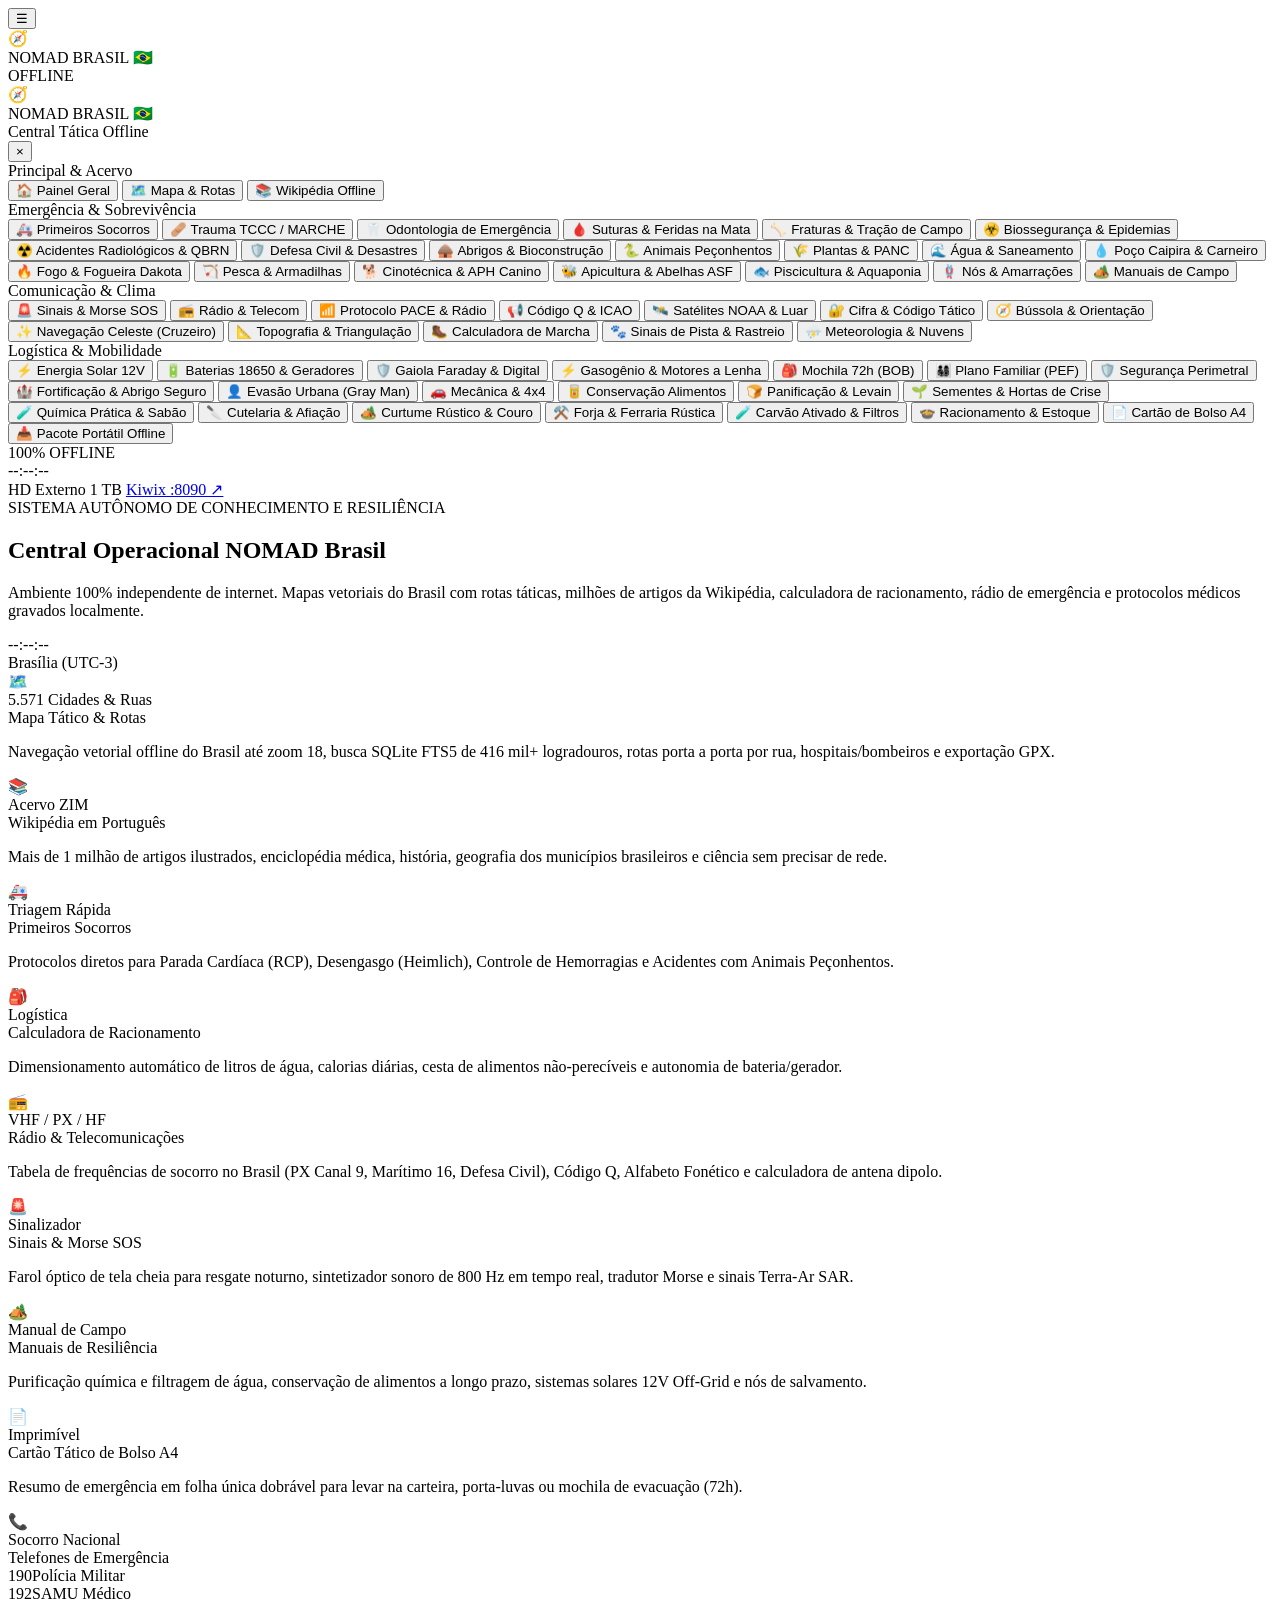
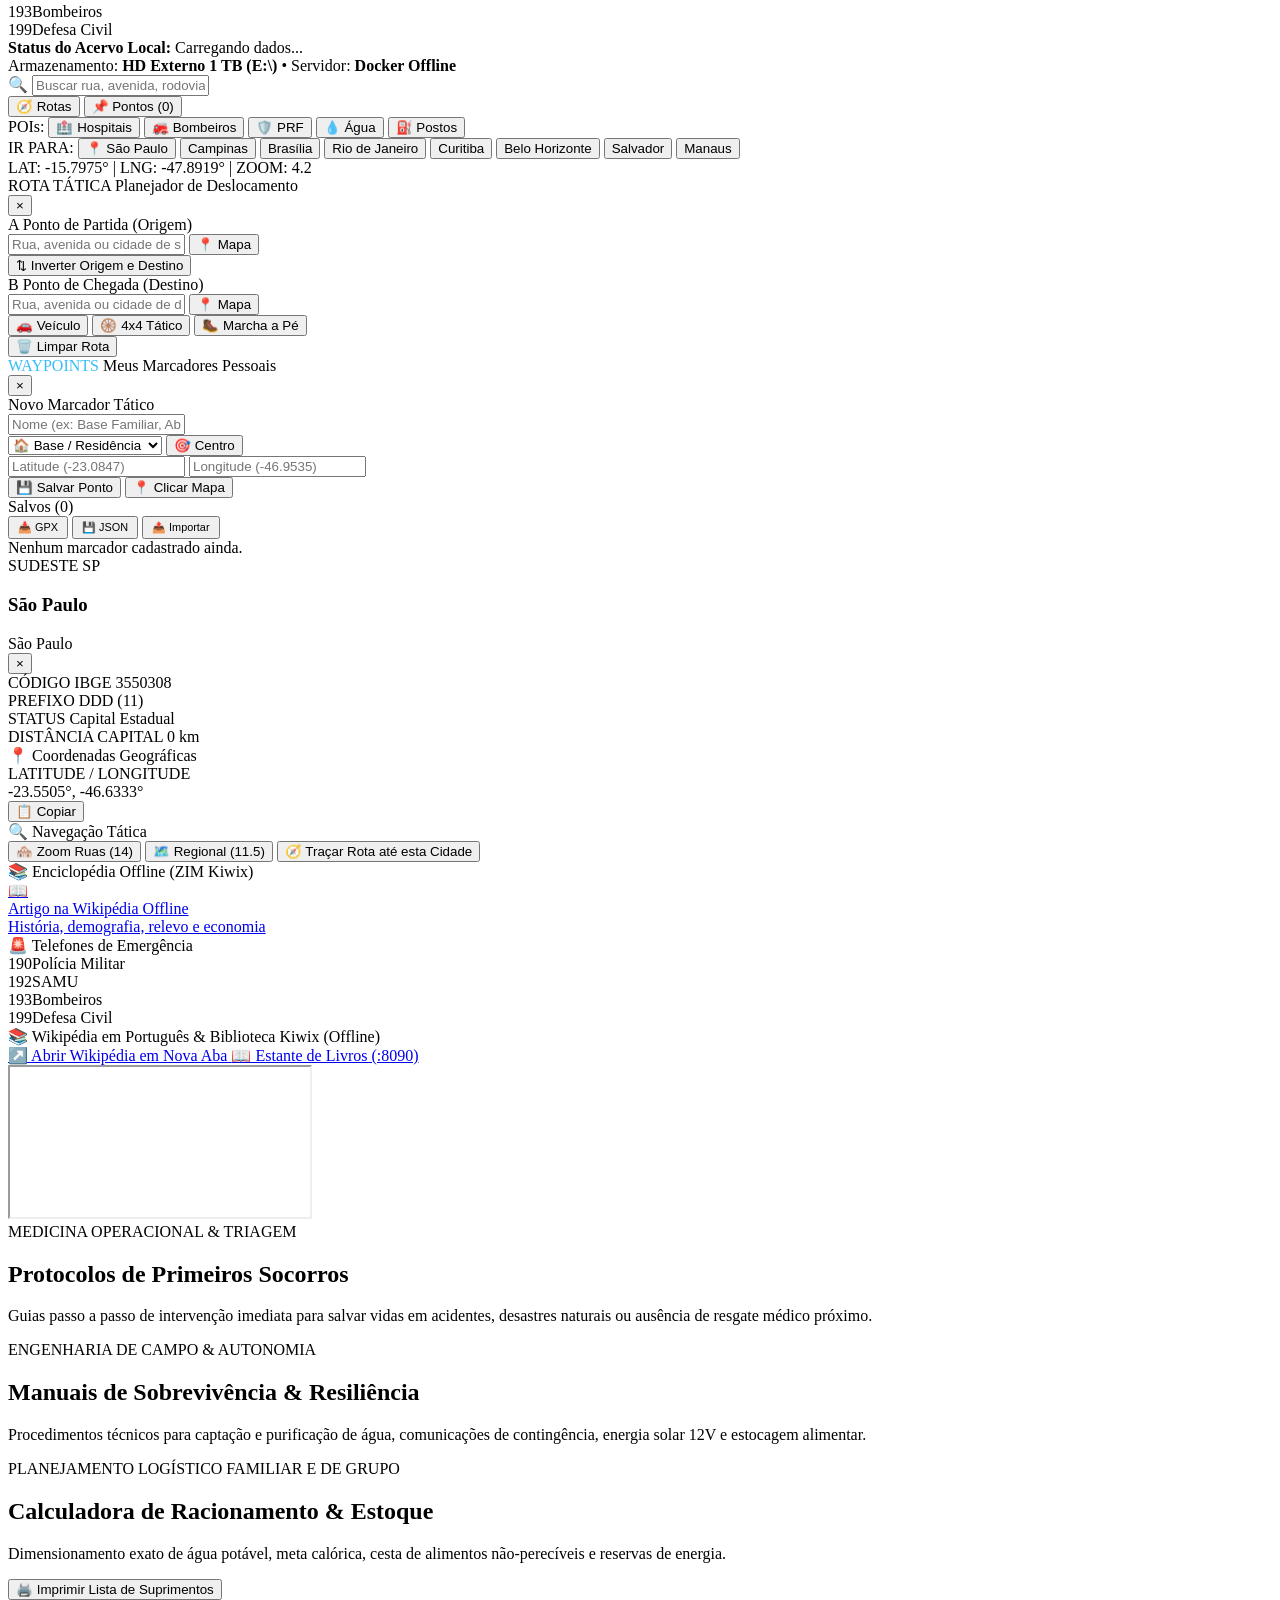
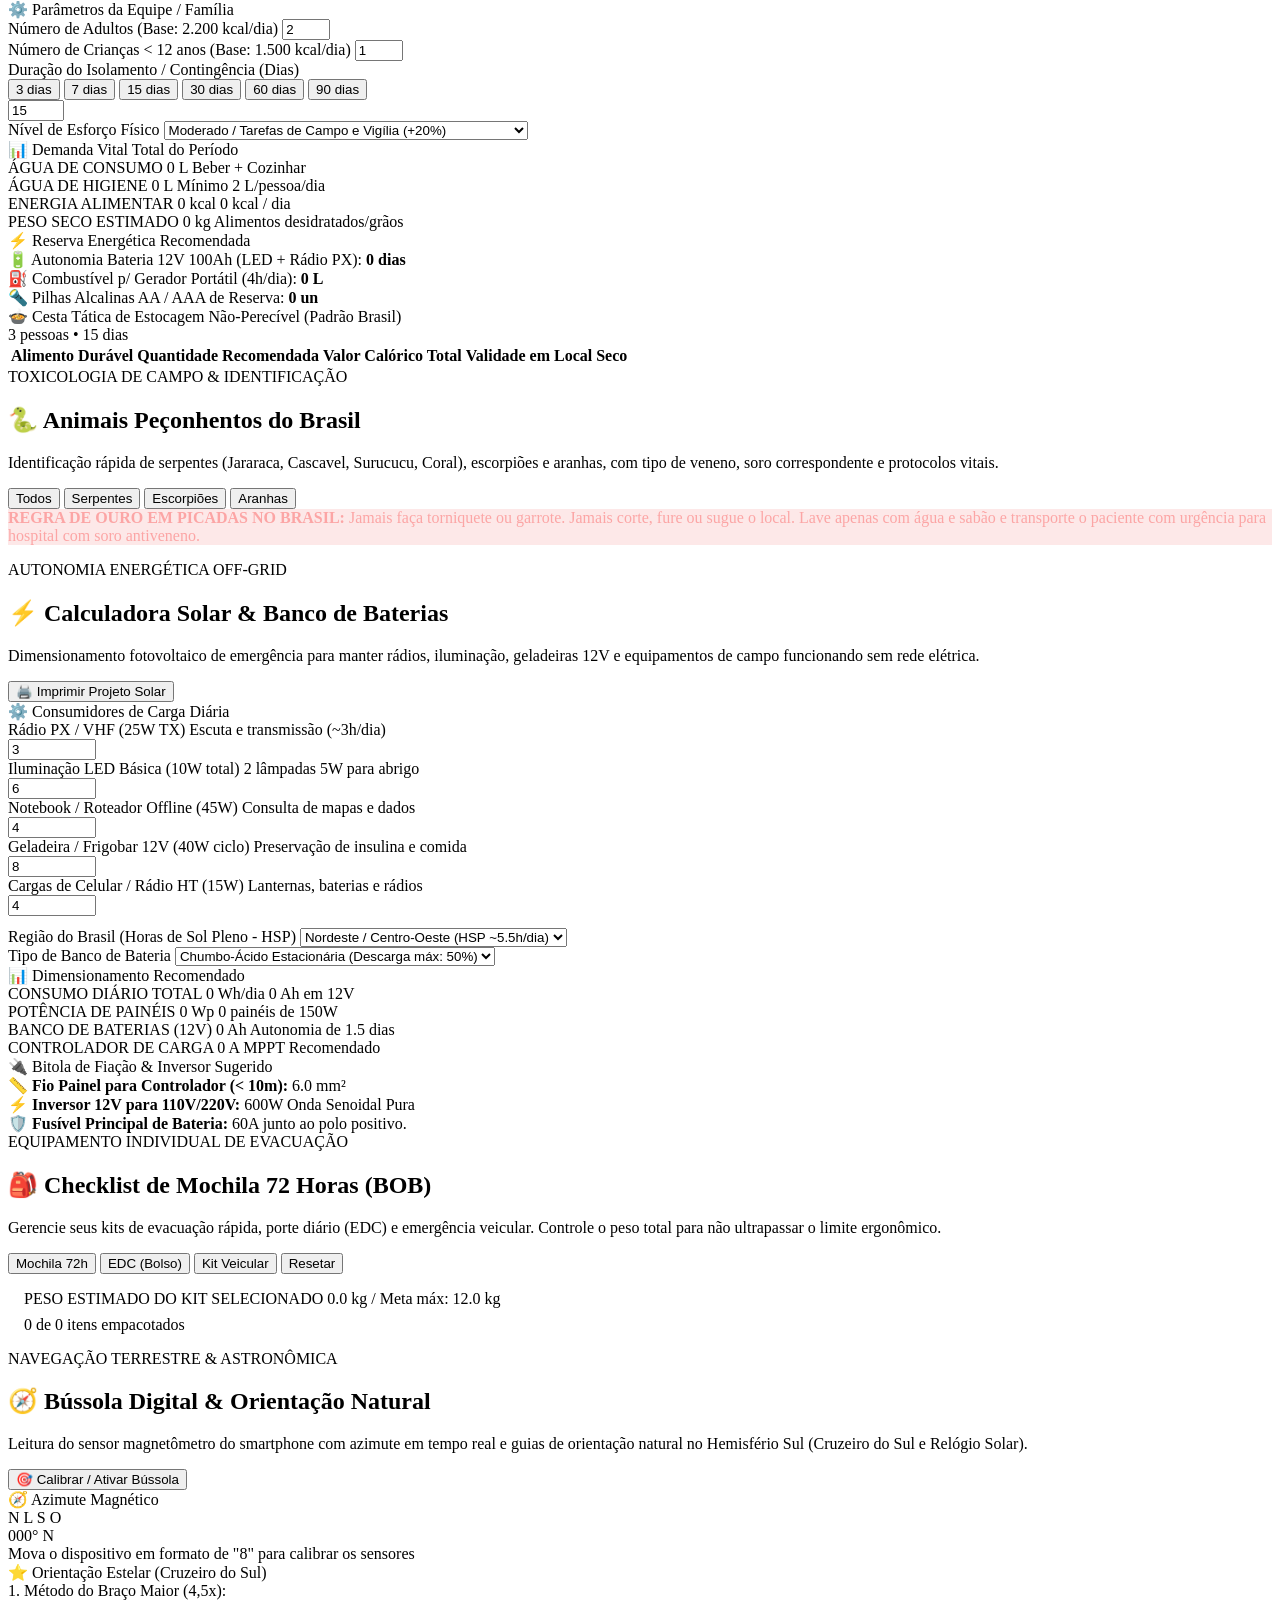
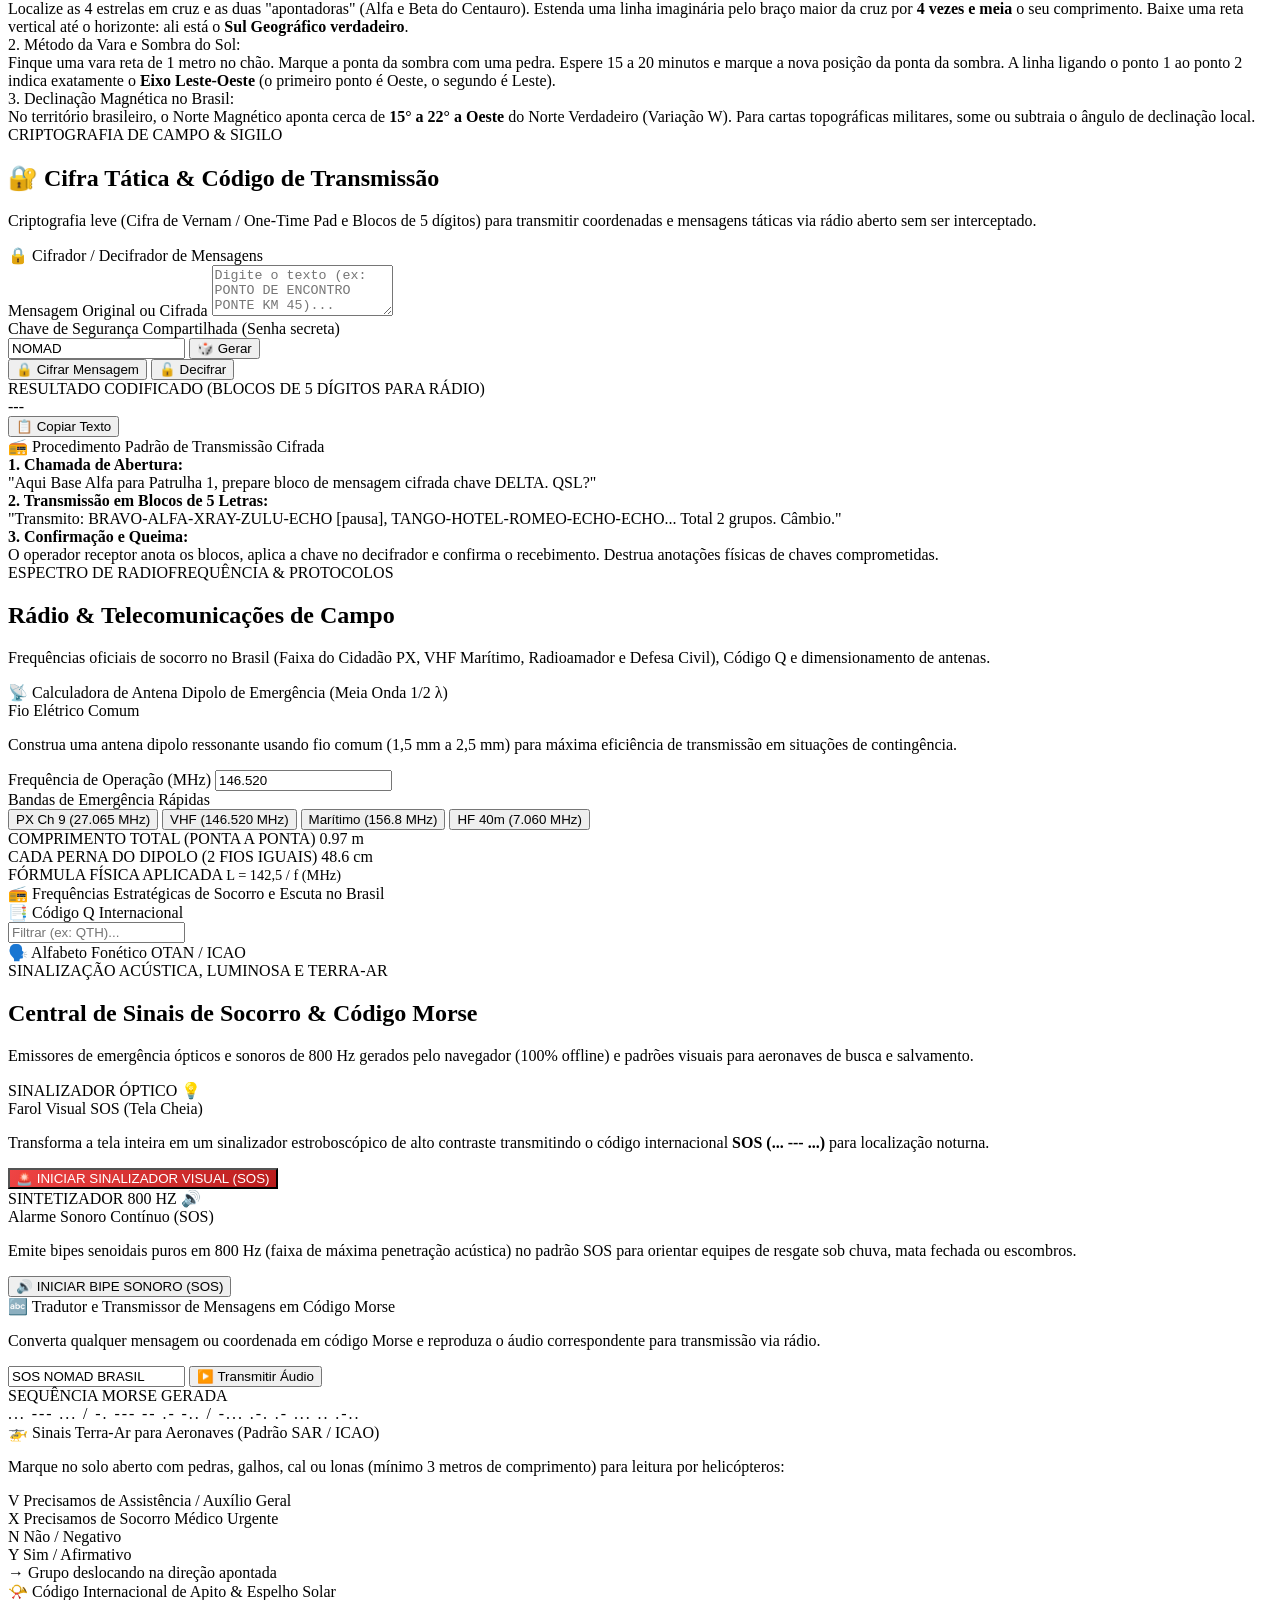
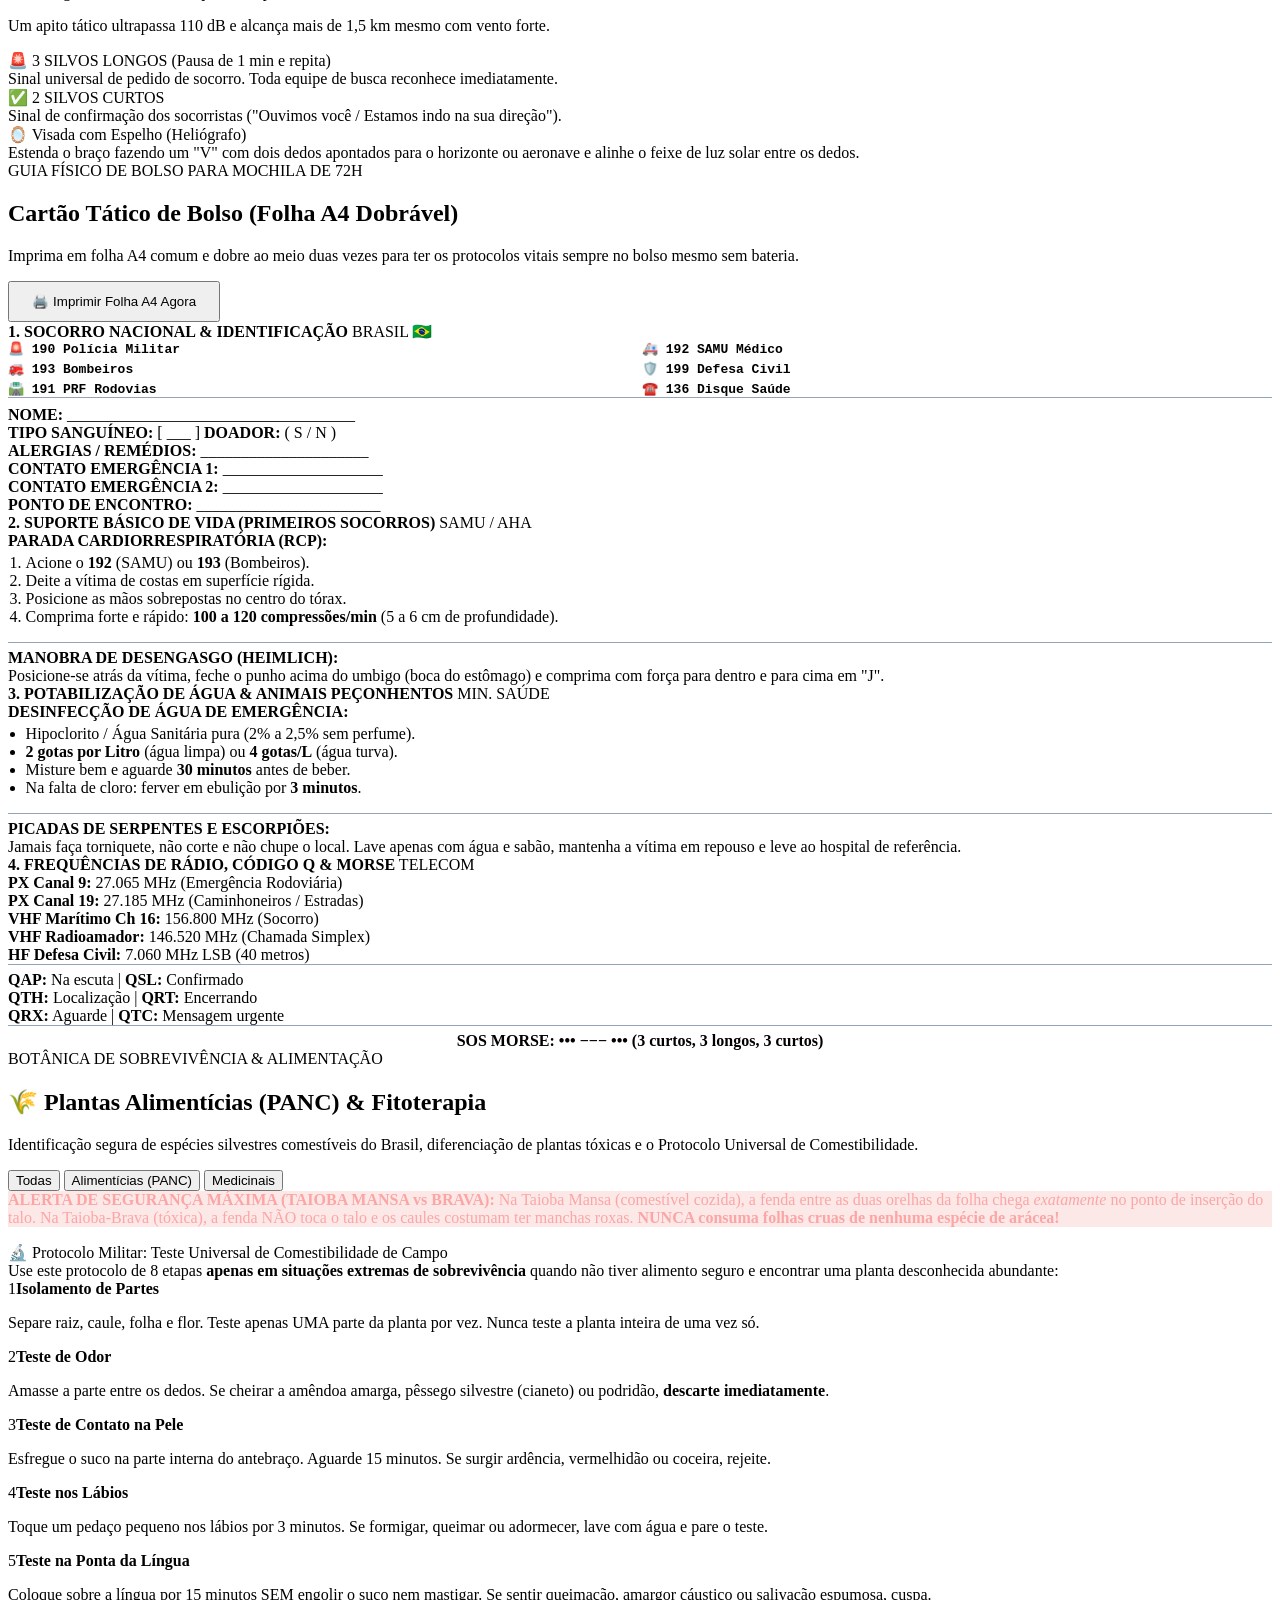
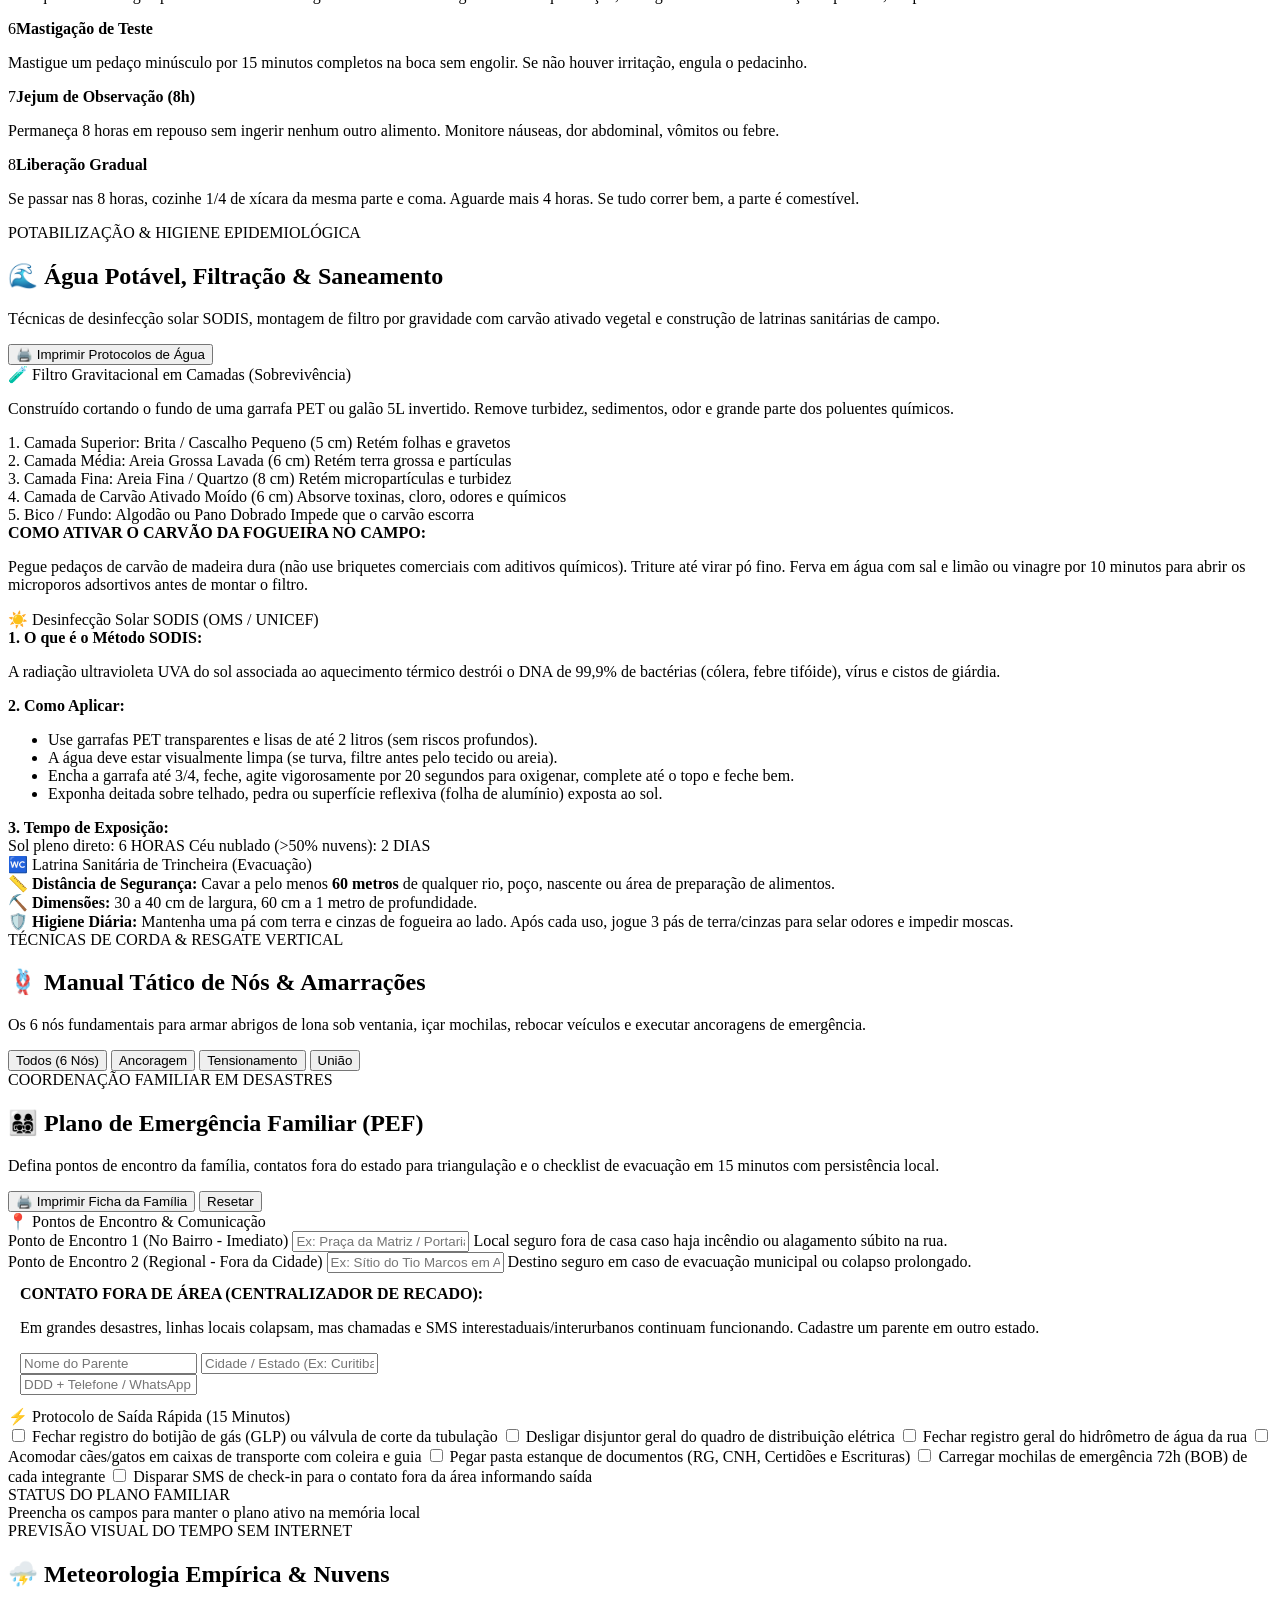
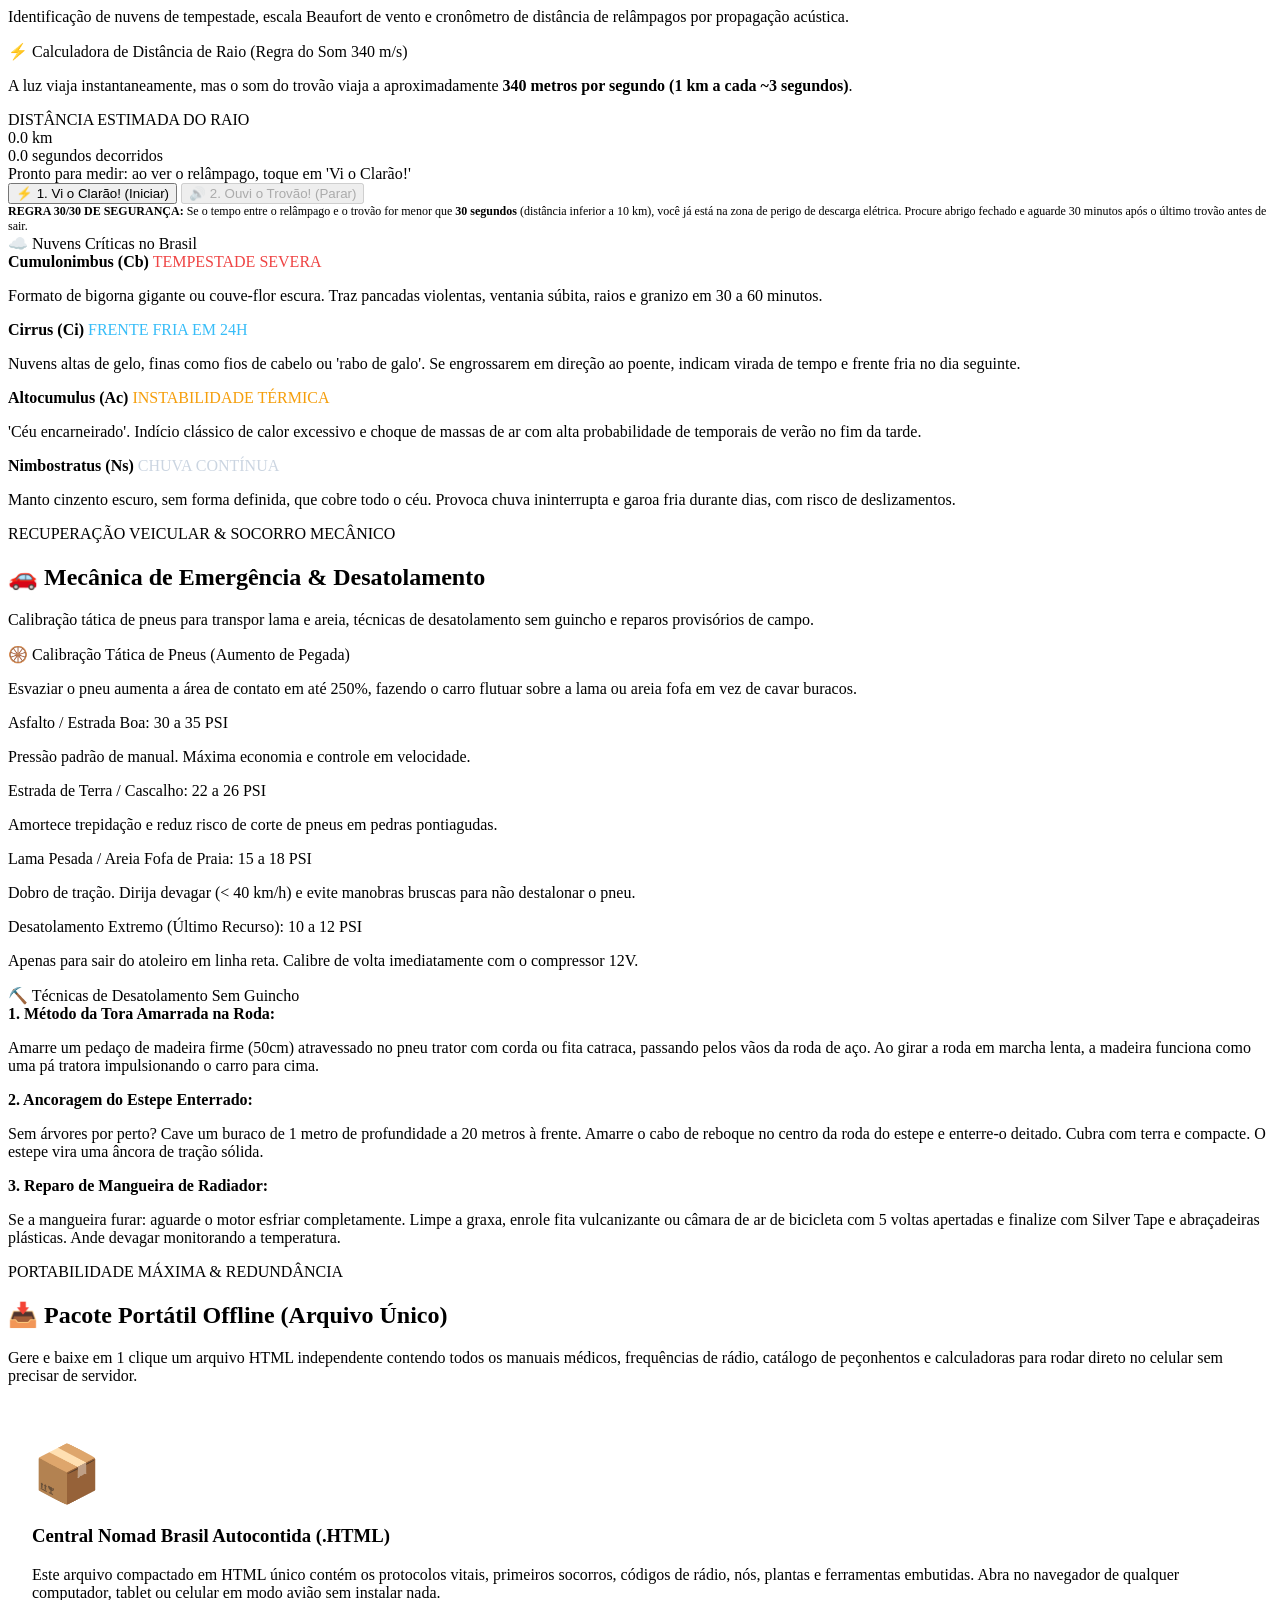
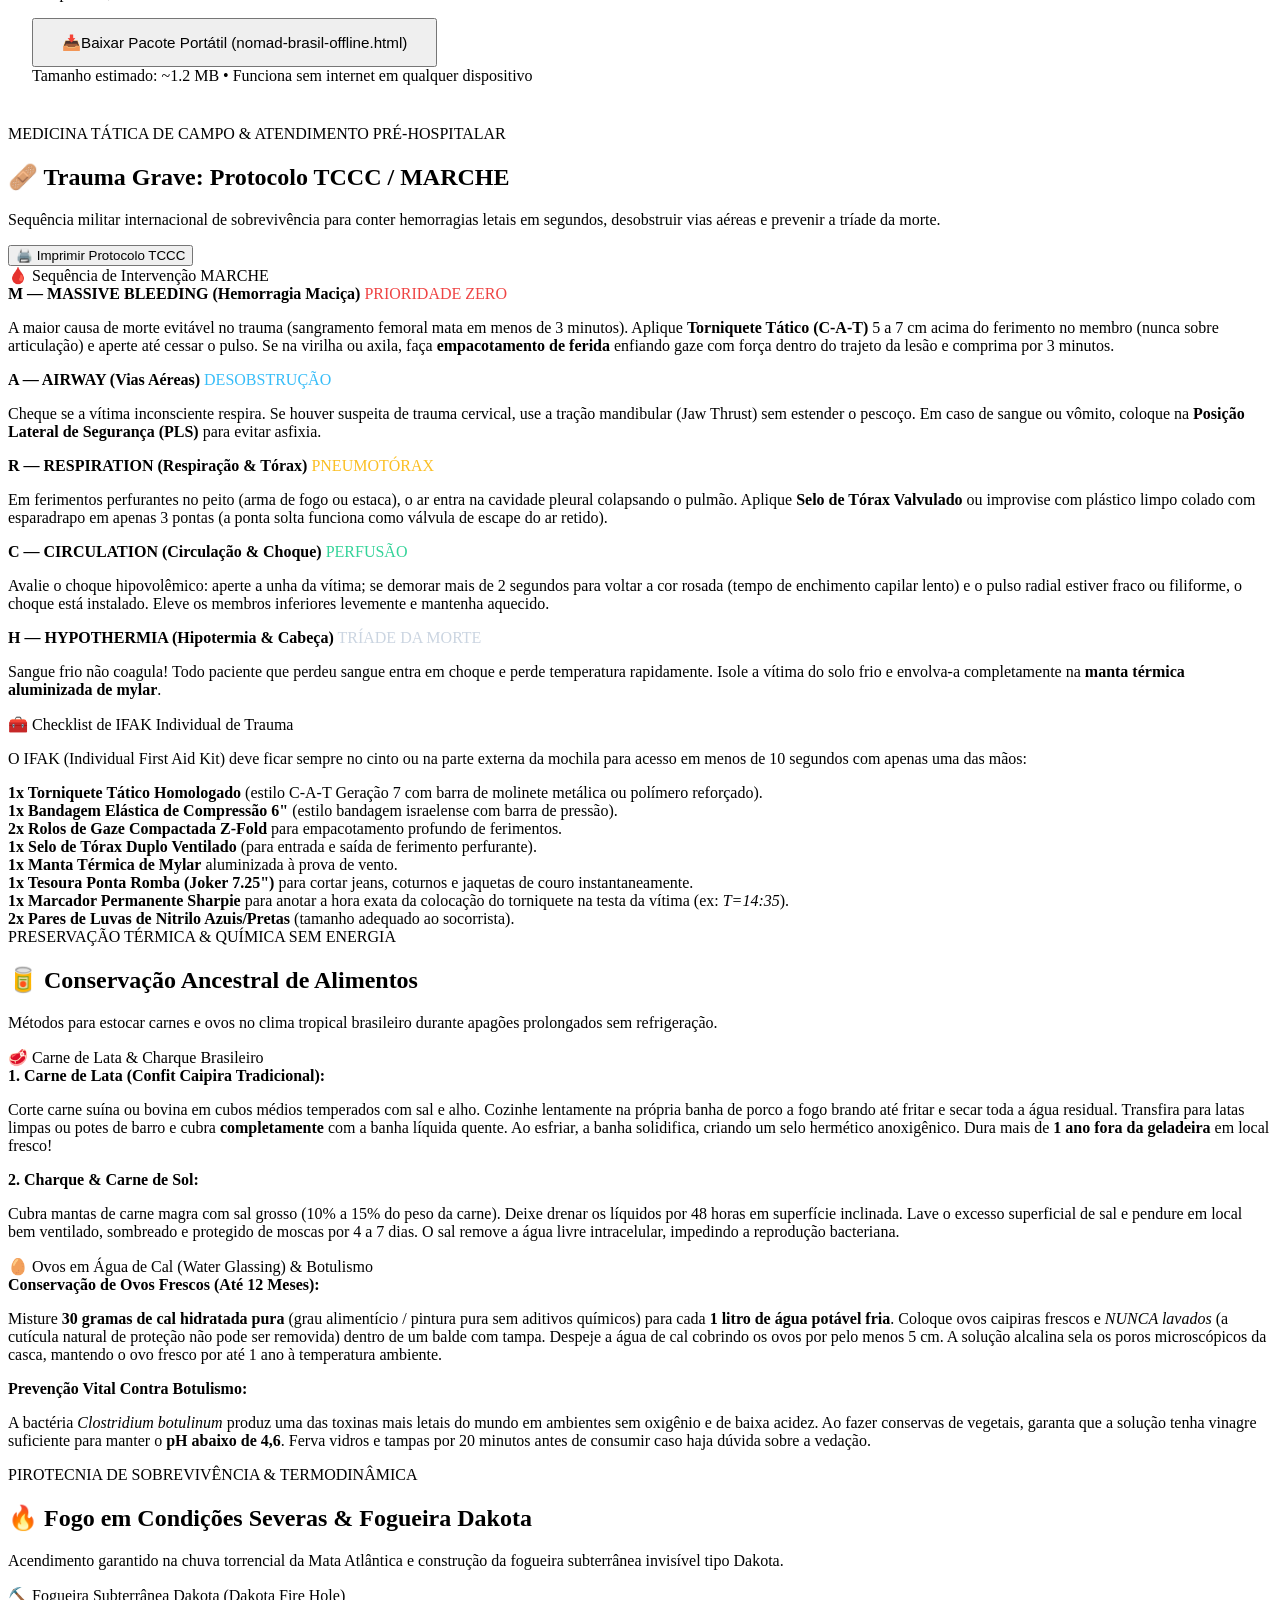
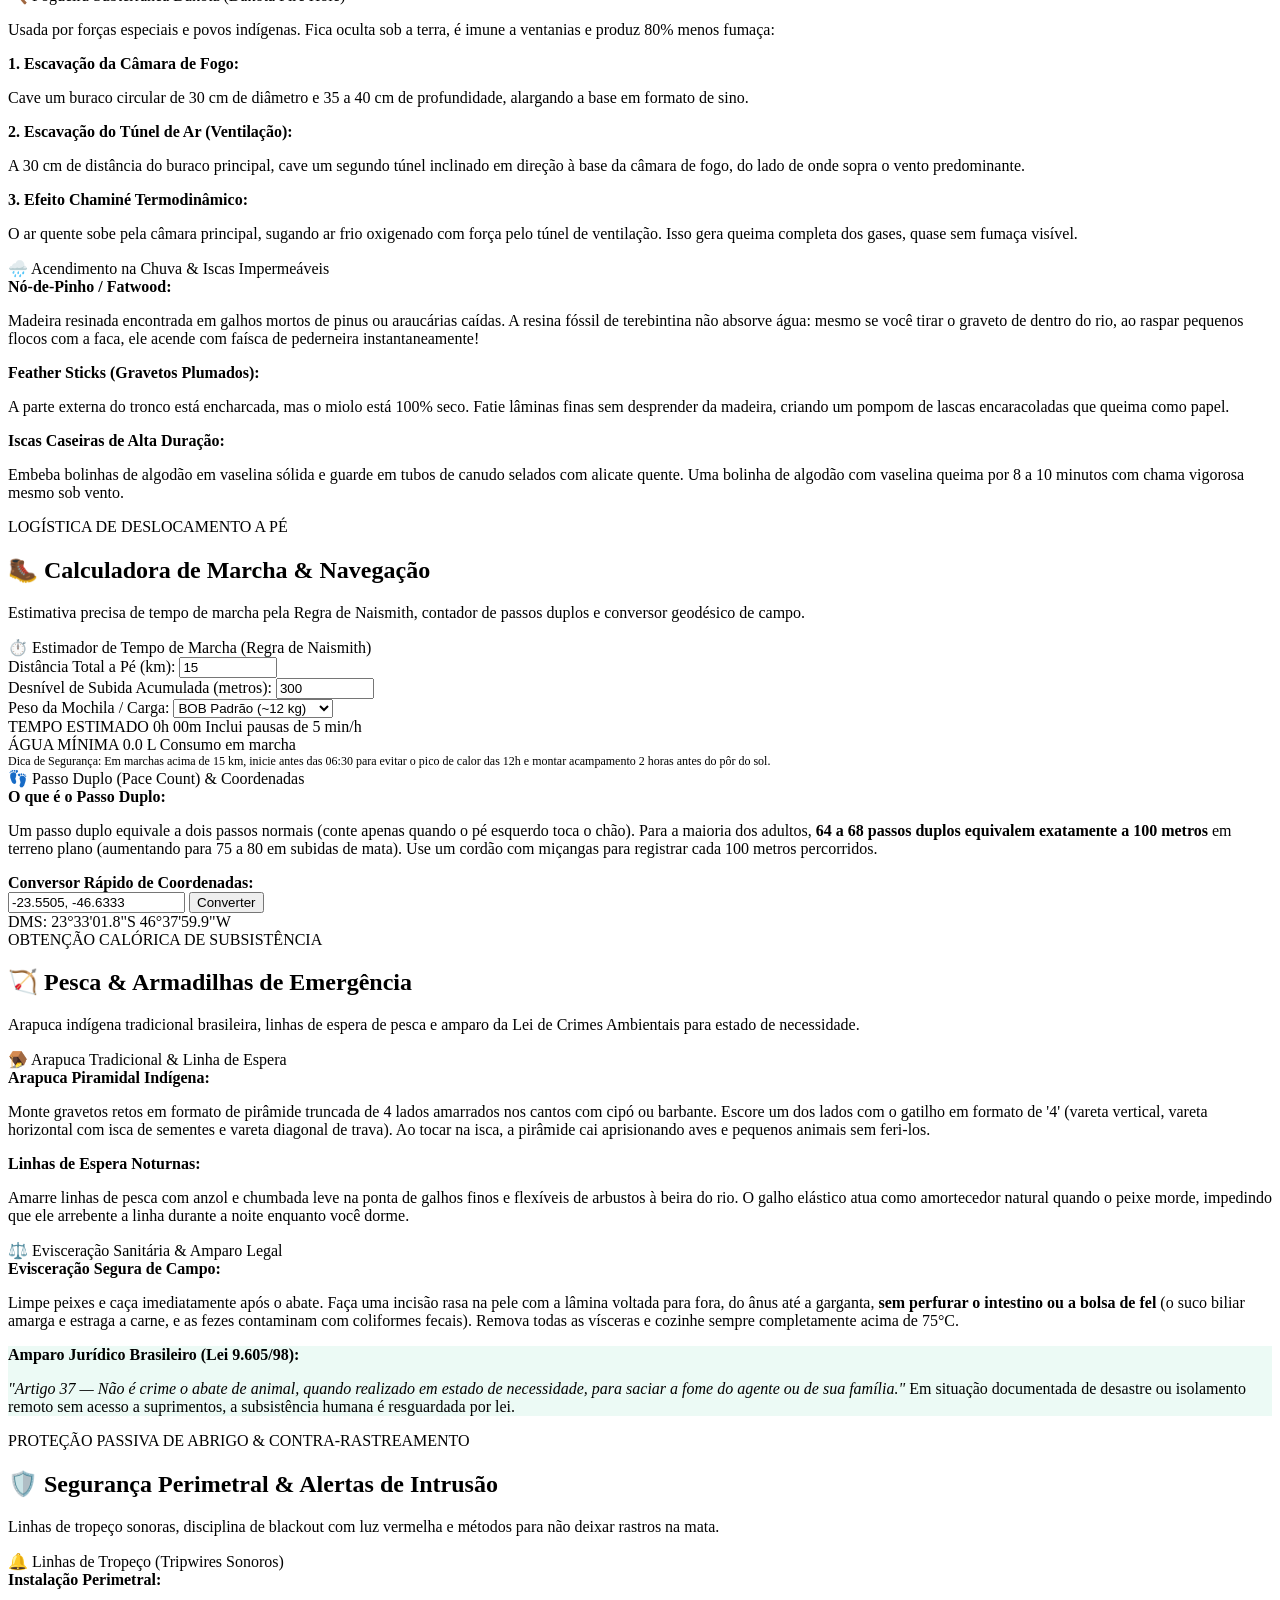
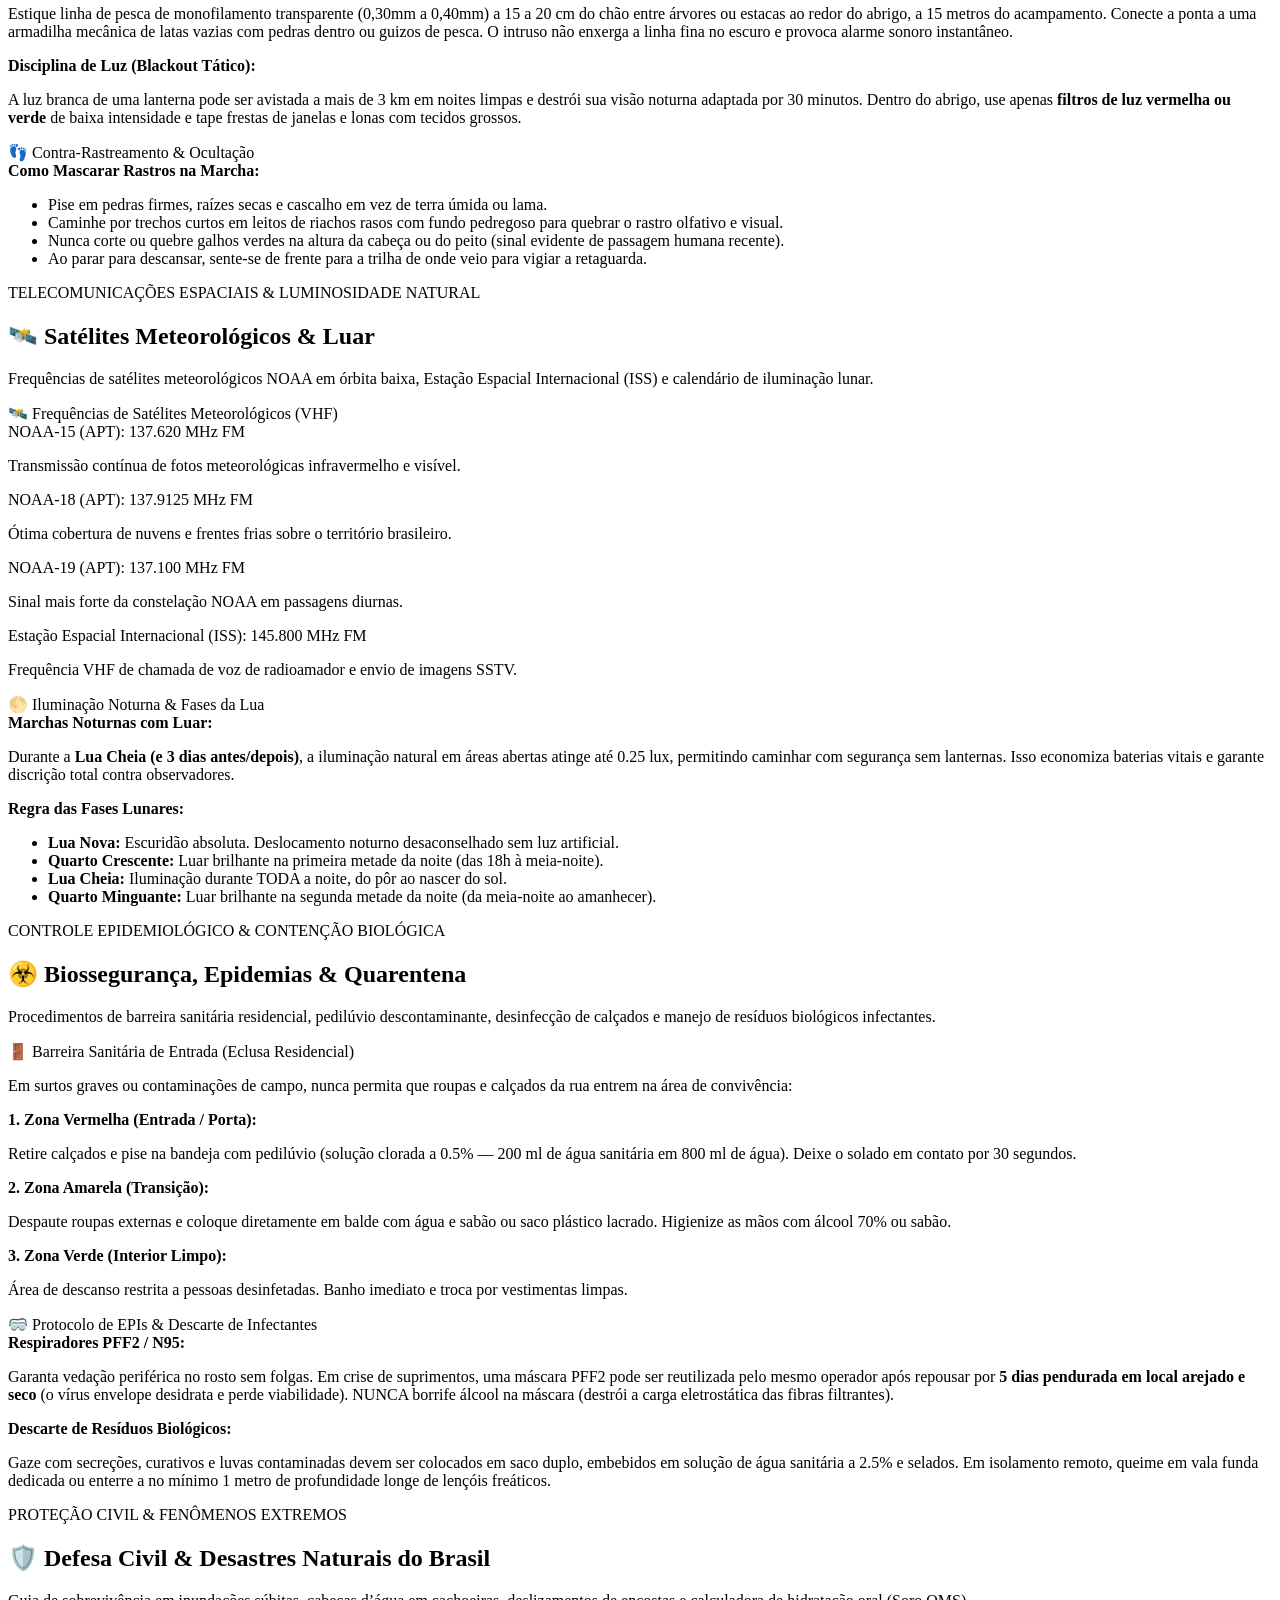
==== app/public/index.html @ afa5a1c2 "docs: atualizar documentacao, vitrine web e instaladores com busca nacional de ruas SQLite FTS" ====
<!DOCTYPE html>
<html lang="pt-BR">
<head>
  <meta charset="UTF-8">
  <meta name="viewport" content="width=device-width, initial-scale=1.0">

  <!-- Primary Meta Tags & SEO -->
  <title>NOMAD Brasil — Central de Sobrevivência & Conhecimento Offline</title>
  <meta name="title" content="NOMAD Brasil — Central de Sobrevivência & Conhecimento Offline">
  <meta name="description" content="Central tática de sobrevivência e conhecimento 100% offline. Mapas vetoriais do Brasil (5.571 municípios), Wikipédia completa, calculadora de racionamento, rádio de emergência e primeiros socorros.">
  <meta name="keywords" content="nomad brasil, sobrevivência offline, preparação, mapas offline brasil, kiwix wikipedia brasil, primeiros socorros offline, telecomunicações emergência, pmtiles brasil, radio px canal 9, defesa civil brasil, kit 72h">
  <meta name="author" content="DougPomp">
  <meta name="theme-color" content="#090d10">

  <!-- Open Graph / Social Sharing -->
  <meta property="og:type" content="website">
  <meta property="og:site_name" content="NOMAD Brasil">
  <meta property="og:title" content="NOMAD Brasil — Central de Sobrevivência & Conhecimento Offline">
  <meta property="og:description" content="Ambiente de sobrevivência e preservação de conhecimento 100% desconectado da internet: mapas vetoriais do Brasil, rotas táticas, Wikipédia médica e geral, rádio e protocolos vitais.">
  <meta property="og:image" content="/og-image.png">
  <meta property="og:image:type" content="image/png">
  <meta property="og:image:width" content="1200">
  <meta property="og:image:height" content="630">
  <meta property="og:locale" content="pt_BR">

  <!-- Favicon & Touch Icons -->
  <link rel="icon" type="image/svg+xml" href="/logo.svg">
  <link rel="icon" type="image/png" sizes="192x192" href="/icon-192.png">
  <link rel="icon" type="image/png" sizes="512x512" href="/icon-512.png">
  <link rel="apple-touch-icon" sizes="180x180" href="/apple-touch-icon.png">
  <link rel="manifest" href="/manifest.json">

  <link rel="stylesheet" href="/styles.css?v=3.0">
  <link rel="stylesheet" href="/vendor/maplibre-gl.css">
  <script src="/vendor/maplibre-gl.js"></script>
  <script src="/vendor/pmtiles.js"></script>
</head>
<body>

  <div class="app-shell">

    <!-- Mobile Backdrop Overlay -->
    <div id="sidebar-backdrop" class="sidebar-backdrop" onclick="toggleMobileSidebar(false)"></div>

    <!-- Mobile Top Header (< 1024px) -->
    <header class="mobile-topbar">
      <div class="flex items-center gap-3">
        <button type="button" class="mobile-menu-btn" onclick="toggleMobileSidebar(true)" aria-label="Abrir Menu">
          ☰
        </button>
        <div class="brand">
          <div class="brand-logo-box">🧭</div>
          <div class="brand-text-wrap">
            <div class="brand-title-row">
              <span class="brand-title">NOMAD</span>
              <span class="brand-badge">BRASIL 🇧🇷</span>
            </div>
          </div>
        </div>
      </div>

      <div class="status-pill">
        <span class="status-dot"></span>
        <span>OFFLINE</span>
      </div>
    </header>

    <!-- Left Sidebar Navigation (Fixed on Desktop, Slide-Over on Mobile/Tablet) -->
    <aside id="app-sidebar" class="app-sidebar">
      <div class="sidebar-header">
        <div class="brand">
          <div class="brand-logo-box">🧭</div>
          <div class="brand-text-wrap">
            <div class="brand-title-row">
              <span class="brand-title">NOMAD</span>
              <span class="brand-badge">BRASIL 🇧🇷</span>
            </div>
            <span class="brand-subtitle">Central Tática Offline</span>
          </div>
        </div>
        <button type="button" class="sidebar-close-btn" onclick="toggleMobileSidebar(false)" title="Fechar Menu">&times;</button>
      </div>

      <nav class="sidebar-nav">
        <!-- Group 1: Principal -->
        <div class="nav-group">
          <div class="nav-group-label">Principal &amp; Acervo</div>
          <button type="button" class="nav-tab-btn active" data-tab-target="dashboard">
            <span class="nav-icon">🏠</span>
            <span class="nav-label">Painel Geral</span>
          </button>
          <button type="button" class="nav-tab-btn" data-tab-target="map">
            <span class="nav-icon">🗺️</span>
            <span class="nav-label">Mapa &amp; Rotas</span>
          </button>
          <button type="button" class="nav-tab-btn" data-tab-target="wiki">
            <span class="nav-icon">📚</span>
            <span class="nav-label">Wikipédia Offline</span>
          </button>
        </div>

        <!-- Group 2: Emergência & Sobrevivência -->
        <div class="nav-group">
          <div class="nav-group-label">Emergência &amp; Sobrevivência</div>
          <button type="button" class="nav-tab-btn" data-tab-target="emergencies">
            <span class="nav-icon">🚑</span>
            <span class="nav-label">Primeiros Socorros</span>
          </button>
          <button type="button" class="nav-tab-btn" data-tab-target="tccc">
            <span class="nav-icon">🩹</span>
            <span class="nav-label">Trauma TCCC / MARCHE</span>
          </button>
          <button type="button" class="nav-tab-btn" data-tab-target="dental">
            <span class="nav-icon">🦷</span>
            <span class="nav-label">Odontologia de Emergência</span>
          </button>
          <button type="button" class="nav-tab-btn" data-tab-target="woundcare">
            <span class="nav-icon">🩸</span>
            <span class="nav-label">Suturas &amp; Feridas na Mata</span>
          </button>
          <button type="button" class="nav-tab-btn" data-tab-target="orthopedics">
            <span class="nav-icon">🦴</span>
            <span class="nav-label">Fraturas &amp; Tração de Campo</span>
          </button>
          <button type="button" class="nav-tab-btn" data-tab-target="biosecurity">
            <span class="nav-icon">☣️</span>
            <span class="nav-label">Biossegurança &amp; Epidemias</span>
          </button>
          <button type="button" class="nav-tab-btn" data-tab-target="radiological">
            <span class="nav-icon">☢️</span>
            <span class="nav-label">Acidentes Radiológicos &amp; QBRN</span>
          </button>
          <button type="button" class="nav-tab-btn" data-tab-target="disasters">
            <span class="nav-icon">🛡️</span>
            <span class="nav-label">Defesa Civil &amp; Desastres</span>
          </button>
          <button type="button" class="nav-tab-btn" data-tab-target="shelter">
            <span class="nav-icon">🛖</span>
            <span class="nav-label">Abrigos &amp; Bioconstrução</span>
          </button>
          <button type="button" class="nav-tab-btn" data-tab-target="venomous">
            <span class="nav-icon">🐍</span>
            <span class="nav-label">Animais Peçonhentos</span>
          </button>
          <button type="button" class="nav-tab-btn" data-tab-target="plants">
            <span class="nav-icon">🌾</span>
            <span class="nav-label">Plantas &amp; PANC</span>
          </button>
          <button type="button" class="nav-tab-btn" data-tab-target="water">
            <span class="nav-icon">🌊</span>
            <span class="nav-label">Água &amp; Saneamento</span>
          </button>
          <button type="button" class="nav-tab-btn" data-tab-target="well">
            <span class="nav-icon">💧</span>
            <span class="nav-label">Poço Caipira &amp; Carneiro</span>
          </button>
          <button type="button" class="nav-tab-btn" data-tab-target="fire">
            <span class="nav-icon">🔥</span>
            <span class="nav-label">Fogo &amp; Fogueira Dakota</span>
          </button>
          <button type="button" class="nav-tab-btn" data-tab-target="traps">
            <span class="nav-icon">🏹</span>
            <span class="nav-label">Pesca &amp; Armadilhas</span>
          </button>
          <button type="button" class="nav-tab-btn" data-tab-target="k9">
            <span class="nav-icon">🐕</span>
            <span class="nav-label">Cinotécnica &amp; APH Canino</span>
          </button>
          <button type="button" class="nav-tab-btn" data-tab-target="asf">
            <span class="nav-icon">🐝</span>
            <span class="nav-label">Apicultura &amp; Abelhas ASF</span>
          </button>
          <button type="button" class="nav-tab-btn" data-tab-target="aquaponics">
            <span class="nav-icon">🐟</span>
            <span class="nav-label">Piscicultura &amp; Aquaponia</span>
          </button>
          <button type="button" class="nav-tab-btn" data-tab-target="knots">
            <span class="nav-icon">🪢</span>
            <span class="nav-label">Nós &amp; Amarrações</span>
          </button>
          <button type="button" class="nav-tab-btn" data-tab-target="survival">
            <span class="nav-icon">🏕️</span>
            <span class="nav-label">Manuais de Campo</span>
          </button>
        </div>

        <!-- Group 3: Comunicação & Clima -->
        <div class="nav-group">
          <div class="nav-group-label">Comunicação &amp; Clima</div>
          <button type="button" class="nav-tab-btn" data-tab-target="morse">
            <span class="nav-icon">🚨</span>
            <span class="nav-label">Sinais &amp; Morse SOS</span>
          </button>
          <button type="button" class="nav-tab-btn" data-tab-target="telecom">
            <span class="nav-icon">📻</span>
            <span class="nav-label">Rádio &amp; Telecom</span>
          </button>
          <button type="button" class="nav-tab-btn" data-tab-target="pacecomms">
            <span class="nav-icon">📶</span>
            <span class="nav-label">Protocolo PACE &amp; Rádio</span>
          </button>
          <button type="button" class="nav-tab-btn" data-tab-target="comms">
            <span class="nav-icon">📢</span>
            <span class="nav-label">Código Q &amp; ICAO</span>
          </button>
          <button type="button" class="nav-tab-btn" data-tab-target="satellites">
            <span class="nav-icon">🛰️</span>
            <span class="nav-label">Satélites NOAA &amp; Luar</span>
          </button>
          <button type="button" class="nav-tab-btn" data-tab-target="cipher">
            <span class="nav-icon">🔐</span>
            <span class="nav-label">Cifra &amp; Código Tático</span>
          </button>
          <button type="button" class="nav-tab-btn" data-tab-target="navigation">
            <span class="nav-icon">🧭</span>
            <span class="nav-label">Bússola &amp; Orientação</span>
          </button>
          <button type="button" class="nav-tab-btn" data-tab-target="celestial">
            <span class="nav-icon">✨</span>
            <span class="nav-label">Navegação Celeste (Cruzeiro)</span>
          </button>
          <button type="button" class="nav-tab-btn" data-tab-target="topography">
            <span class="nav-icon">📐</span>
            <span class="nav-label">Topografia &amp; Triangulação</span>
          </button>
          <button type="button" class="nav-tab-btn" data-tab-target="march">
            <span class="nav-icon">🥾</span>
            <span class="nav-label">Calculadora de Marcha</span>
          </button>
          <button type="button" class="nav-tab-btn" data-tab-target="tracking">
            <span class="nav-icon">🐾</span>
            <span class="nav-label">Sinais de Pista &amp; Rastreio</span>
          </button>
          <button type="button" class="nav-tab-btn" data-tab-target="weather">
            <span class="nav-icon">⛈️</span>
            <span class="nav-label">Meteorologia &amp; Nuvens</span>
          </button>
        </div>

        <!-- Group 4: Logística, Veículos & Plano -->
        <div class="nav-group">
          <div class="nav-group-label">Logística &amp; Mobilidade</div>
          <button type="button" class="nav-tab-btn" data-tab-target="solar">
            <span class="nav-icon">⚡</span>
            <span class="nav-label">Energia Solar 12V</span>
          </button>
          <button type="button" class="nav-tab-btn" data-tab-target="altenergy">
            <span class="nav-icon">🔋</span>
            <span class="nav-label">Baterias 18650 &amp; Geradores</span>
          </button>
          <button type="button" class="nav-tab-btn" data-tab-target="faraday">
            <span class="nav-icon">🛡️</span>
            <span class="nav-label">Gaiola Faraday &amp; Digital</span>
          </button>
          <button type="button" class="nav-tab-btn" data-tab-target="gasifier">
            <span class="nav-icon">⚡</span>
            <span class="nav-label">Gasogênio &amp; Motores a Lenha</span>
          </button>
          <button type="button" class="nav-tab-btn" data-tab-target="bob">
            <span class="nav-icon">🎒</span>
            <span class="nav-label">Mochila 72h (BOB)</span>
          </button>
          <button type="button" class="nav-tab-btn" data-tab-target="pef">
            <span class="nav-icon">👨‍👩‍👧‍👦</span>
            <span class="nav-label">Plano Familiar (PEF)</span>
          </button>
          <button type="button" class="nav-tab-btn" data-tab-target="perimeter">
            <span class="nav-icon">🛡️</span>
            <span class="nav-label">Segurança Perimetral</span>
          </button>
          <button type="button" class="nav-tab-btn" data-tab-target="fortification">
            <span class="nav-icon">🏰</span>
            <span class="nav-label">Fortificação &amp; Abrigo Seguro</span>
          </button>
          <button type="button" class="nav-tab-btn" data-tab-target="grayman">
            <span class="nav-icon">👤</span>
            <span class="nav-label">Evasão Urbana (Gray Man)</span>
          </button>
          <button type="button" class="nav-tab-btn" data-tab-target="vehicle">
            <span class="nav-icon">🚗</span>
            <span class="nav-label">Mecânica &amp; 4x4</span>
          </button>
          <button type="button" class="nav-tab-btn" data-tab-target="foodpres">
            <span class="nav-icon">🥫</span>
            <span class="nav-label">Conservação Alimentos</span>
          </button>
          <button type="button" class="nav-tab-btn" data-tab-target="bread">
            <span class="nav-icon">🍞</span>
            <span class="nav-label">Panificação &amp; Levain</span>
          </button>
          <button type="button" class="nav-tab-btn" data-tab-target="seeds">
            <span class="nav-icon">🌱</span>
            <span class="nav-label">Sementes &amp; Hortas de Crise</span>
          </button>
          <button type="button" class="nav-tab-btn" data-tab-target="chem">
            <span class="nav-icon">🧪</span>
            <span class="nav-label">Química Prática &amp; Sabão</span>
          </button>
          <button type="button" class="nav-tab-btn" data-tab-target="bladecare">
            <span class="nav-icon">🔪</span>
            <span class="nav-label">Cutelaria &amp; Afiação</span>
          </button>
          <button type="button" class="nav-tab-btn" data-tab-target="tanning">
            <span class="nav-icon">🏕️</span>
            <span class="nav-label">Curtume Rústico &amp; Couro</span>
          </button>
          <button type="button" class="nav-tab-btn" data-tab-target="blacksmith">
            <span class="nav-icon">⚒️</span>
            <span class="nav-label">Forja &amp; Ferraria Rústica</span>
          </button>
          <button type="button" class="nav-tab-btn" data-tab-target="charcoal">
            <span class="nav-icon">🧪</span>
            <span class="nav-label">Carvão Ativado &amp; Filtros</span>
          </button>
          <button type="button" class="nav-tab-btn" data-tab-target="rationing">
            <span class="nav-icon">🍲</span>
            <span class="nav-label">Racionamento &amp; Estoque</span>
          </button>
          <button type="button" class="nav-tab-btn" data-tab-target="pocketcard">
            <span class="nav-icon">📄</span>
            <span class="nav-label">Cartão de Bolso A4</span>
          </button>
          <button type="button" class="nav-tab-btn" data-tab-target="export">
            <span class="nav-icon">📥</span>
            <span class="nav-label">Pacote Portátil Offline</span>
          </button>
        </div>
      </nav>

      <div class="sidebar-footer">
        <div class="sidebar-status-row">
          <div class="status-pill">
            <span class="status-dot"></span>
            <span>100% OFFLINE</span>
          </div>
          <span class="sidebar-clock" id="sidebar-clock-time">--:--:--</span>
        </div>
        <div class="sidebar-meta">
          <span>HD Externo 1 TB</span>
          <a href="http://localhost:8090" target="_blank" class="text-emerald-400 font-bold">Kiwix :8090 ↗</a>
        </div>
      </div>
    </aside>

    <!-- Main Viewport Content -->
    <main class="main-content">

      <!-- =================================================================
           1. TAB: DASHBOARD (PAINEL GERAL)
           ================================================================= -->
      <section class="tab-view active" id="tab-dashboard">
        <div class="page-container">

          <!-- Hero Banner -->
          <div class="hero-banner">
            <div>
              <span class="page-eyebrow">SISTEMA AUTÔNOMO DE CONHECIMENTO E RESILIÊNCIA</span>
              <h1 class="hero-title">Central Operacional NOMAD Brasil</h1>
              <p class="hero-subtitle">
                Ambiente 100% independente de internet. Mapas vetoriais do Brasil com rotas táticas, milhões de artigos da Wikipédia, calculadora de racionamento, rádio de emergência e protocolos médicos gravados localmente.
              </p>
            </div>
            <div class="system-clock">
              <div id="system-clock-time">--:--:--</div>
              <div class="clock-sub">Brasília (UTC-3)</div>
            </div>
          </div>

          <!-- Quick Access Grid (All Modules) -->
          <div class="grid-cards">

            <!-- Mapas & Rotas -->
            <div class="tactical-card interactive" onclick="switchTab('map')">
              <div class="card-top-row">
                <div class="card-icon green">🗺️</div>
                <span class="card-tag tag-active">5.571 Cidades &amp; Ruas</span>
              </div>
              <div class="card-title">Mapa Tático &amp; Rotas</div>
              <p class="card-desc">
                Navegação vetorial offline do Brasil até zoom 18, busca SQLite FTS5 de 416 mil+ logradouros, rotas porta a porta por rua, hospitais/bombeiros e exportação GPX.
              </p>
            </div>

            <!-- Wikipédia Completa -->
            <div class="tactical-card interactive" onclick="switchTab('wiki')">
              <div class="card-top-row">
                <div class="card-icon blue">📚</div>
                <span class="card-tag tag-wiki">Acervo ZIM</span>
              </div>
              <div class="card-title">Wikipédia em Português</div>
              <p class="card-desc">
                Mais de 1 milhão de artigos ilustrados, enciclopédia médica, história, geografia dos municípios brasileiros e ciência sem precisar de rede.
              </p>
            </div>

            <!-- Primeiros Socorros -->
            <div class="tactical-card interactive" onclick="switchTab('emergencies')">
              <div class="card-top-row">
                <div class="card-icon red">🚑</div>
                <span class="card-tag tag-alert">Triagem Rápida</span>
              </div>
              <div class="card-title">Primeiros Socorros</div>
              <p class="card-desc">
                Protocolos diretos para Parada Cardíaca (RCP), Desengasgo (Heimlich), Controle de Hemorragias e Acidentes com Animais Peçonhentos.
              </p>
            </div>

            <!-- Racionamento & Estoque -->
            <div class="tactical-card interactive" onclick="switchTab('rationing')">
              <div class="card-top-row">
                <div class="card-icon amber">🎒</div>
                <span class="card-tag tag-amber">Logística</span>
              </div>
              <div class="card-title">Calculadora de Racionamento</div>
              <p class="card-desc">
                Dimensionamento automático de litros de água, calorias diárias, cesta de alimentos não-perecíveis e autonomia de bateria/gerador.
              </p>
            </div>

            <!-- Rádio & Telecom -->
            <div class="tactical-card interactive" onclick="switchTab('telecom')">
              <div class="card-top-row">
                <div class="card-icon cyan">📻</div>
                <span class="card-tag tag-active">VHF / PX / HF</span>
              </div>
              <div class="card-title">Rádio &amp; Telecomunicações</div>
              <p class="card-desc">
                Tabela de frequências de socorro no Brasil (PX Canal 9, Marítimo 16, Defesa Civil), Código Q, Alfabeto Fonético e calculadora de antena dipolo.
              </p>
            </div>

            <!-- Sinais & Morse SOS -->
            <div class="tactical-card interactive" onclick="switchTab('morse')">
              <div class="card-top-row">
                <div class="card-icon red">🚨</div>
                <span class="card-tag tag-alert">Sinalizador</span>
              </div>
              <div class="card-title">Sinais &amp; Morse SOS</div>
              <p class="card-desc">
                Farol óptico de tela cheia para resgate noturno, sintetizador sonoro de 800 Hz em tempo real, tradutor Morse e sinais Terra-Ar SAR.
              </p>
            </div>

            <!-- Manuais de Resiliência -->
            <div class="tactical-card interactive" onclick="switchTab('survival')">
              <div class="card-top-row">
                <div class="card-icon green">🏕️</div>
                <span class="card-tag tag-active">Manual de Campo</span>
              </div>
              <div class="card-title">Manuais de Resiliência</div>
              <p class="card-desc">
                Purificação química e filtragem de água, conservação de alimentos a longo prazo, sistemas solares 12V Off-Grid e nós de salvamento.
              </p>
            </div>

            <!-- Cartão de Bolso A4 -->
            <div class="tactical-card interactive" onclick="switchTab('pocketcard')">
              <div class="card-top-row">
                <div class="card-icon blue">📄</div>
                <span class="card-tag tag-wiki">Imprimível</span>
              </div>
              <div class="card-title">Cartão Tático de Bolso A4</div>
              <p class="card-desc">
                Resumo de emergência em folha única dobrável para levar na carteira, porta-luvas ou mochila de evacuação (72h).
              </p>
            </div>

            <!-- Telefones Nacionais de Emergência -->
            <div class="tactical-card" style="border-left: 3px solid var(--accent-red);">
              <div class="card-top-row">
                <div class="card-icon red">📞</div>
                <span class="card-tag tag-alert">Socorro Nacional</span>
              </div>
              <div class="card-title">Telefones de Emergência</div>
              <div class="emergency-grid mt-1">
                <div class="emergency-pill"><span class="em-num text-red-400">190</span><span class="em-name">Polícia Militar</span></div>
                <div class="emergency-pill"><span class="em-num text-red-400">192</span><span class="em-name">SAMU Médico</span></div>
                <div class="emergency-pill"><span class="em-num text-red-400">193</span><span class="em-name">Bombeiros</span></div>
                <div class="emergency-pill"><span class="em-num text-amber-400">199</span><span class="em-name">Defesa Civil</span></div>
              </div>
            </div>

          </div>

          <!-- System Status Footer -->
          <div class="status-footer-bar">
            <div>
              <strong>Status do Acervo Local:</strong> <span id="status-summary">Carregando dados...</span>
            </div>
            <div>
              Armazenamento: <strong class="text-white">HD Externo 1 TB (E:\)</strong> &bull; Servidor: <strong class="text-emerald-400">Docker Offline</strong>
            </div>
          </div>

        </div>
      </section>

      <!-- =================================================================
           2. TAB: MAPA & ROTAS DO BRASIL
           ================================================================= -->
      <section class="tab-view" id="tab-map">
        <div class="map-view-container">

          <!-- Clean Floating Map HUD -->
          <div class="map-hud">
            <!-- Row 1: Search Input + Route & Waypoint Drawer Toggles -->
            <div class="map-search-row">
              <div class="map-search-box">
                <span class="text-emerald-400">🔍</span>
                <input
                  type="text"
                  id="map-city-search"
                  class="map-search-input"
                  placeholder="Buscar rua, avenida, rodovia, município ou coordenadas (ex: Av. Paulista, Rua XV Curitiba)..."
                  autocomplete="off"
                >
              </div>
              <button type="button" class="btn-toggle-routes" id="btn-toggle-route-panel" onclick="toggleRoutePlanner()">
                <span>🧭</span> <span class="btn-text-hide-sm">Rotas</span>
              </button>
              <button type="button" class="btn-toggle-wpts" id="layer-btn-waypoints" onclick="toggleWaypointsDrawer()">
                <span>📌</span> <span class="btn-text-hide-sm">Pontos</span> (<span id="user-wpt-badge">0</span>)
              </button>
            </div>

            <!-- Autocomplete Dropdown -->
            <div id="map-search-results" class="search-results-dropdown"></div>

            <!-- Row 2: Compact Layer Filters & Quick Cities -->
            <div class="map-filters-bar">
              <div class="map-layer-toggles">
                <span class="layer-toggle-title">POIs:</span>
                <button type="button" class="layer-chip active" id="layer-btn-hospital" onclick="togglePoiCategory('hospital')">
                  <span>🏥</span> Hospitais
                </button>
                <button type="button" class="layer-chip active" id="layer-btn-rescue" onclick="togglePoiCategory('rescue')">
                  <span>🚒</span> Bombeiros
                </button>
                <button type="button" class="layer-chip active" id="layer-btn-police" onclick="togglePoiCategory('police')">
                  <span>🛡️</span> PRF
                </button>
                <button type="button" class="layer-chip active" id="layer-btn-water" onclick="togglePoiCategory('water')">
                  <span>💧</span> Água
                </button>
                <button type="button" class="layer-chip active" id="layer-btn-fuel" onclick="togglePoiCategory('fuel')">
                  <span>⛽</span> Postos
                </button>
              </div>

              <div class="map-quick-chips">
                <span class="layer-toggle-title">IR PARA:</span>
                <button type="button" class="chip-btn chip-highlight" onclick="flyToCity('sp-sao-paulo')">📍 São Paulo</button>
                <button type="button" class="chip-btn" onclick="flyToCity('sp-campinas')">Campinas</button>
                <button type="button" class="chip-btn" onclick="flyToCity('df-brasilia')">Brasília</button>
                <button type="button" class="chip-btn" onclick="flyToCity('rj-rio-de-janeiro')">Rio de Janeiro</button>
                <button type="button" class="chip-btn" onclick="flyToCity('pr-curitiba')">Curitiba</button>
                <button type="button" class="chip-btn" onclick="flyToCity('mg-belo-horizonte')">Belo Horizonte</button>
                <button type="button" class="chip-btn" onclick="flyToCity('ba-salvador')">Salvador</button>
                <button type="button" class="chip-btn" onclick="flyToCity('am-manaus')">Manaus</button>
              </div>
            </div>
          </div>

          <!-- Coordinates HUD -->
          <div class="map-coordinates-bar" id="hud-coordinates">
            LAT: -15.7975° | LNG: -47.8919° | ZOOM: 4.2
          </div>

          <!-- Drawer 1: Tactical Route Planner Panel -->
          <div id="route-planner-panel" class="route-planner-panel">
            <div class="route-panel-header">
              <div class="flex items-center gap-2">
                <span class="route-badge">ROTA TÁTICA</span>
                <span class="text-sm font-bold text-white">Planejador de Deslocamento</span>
              </div>
              <button type="button" class="drawer-close-btn" onclick="toggleRoutePlanner(false)" title="Fechar">&times;</button>
            </div>

            <div class="route-panel-body">
              <div class="route-inputs-card">
                <!-- Origin -->
                <div class="route-input-group">
                  <div class="route-input-label">
                    <span class="dot-origin">A</span>
                    <span>Ponto de Partida (Origem)</span>
                  </div>
                  <div class="route-field-wrap">
                    <input type="text" id="route-from-input" class="route-input" placeholder="Rua, avenida ou cidade de saída..." autocomplete="off">
                    <button type="button" class="btn-input-action" onclick="enableMapPick('origin')" title="Clicar no mapa">📍 Mapa</button>
                  </div>
                  <div id="route-from-dropdown" class="search-results-dropdown route-dropdown"></div>
                </div>

                <!-- Swap -->
                <div class="route-swap-row">
                  <button type="button" class="btn-swap-points" onclick="swapRoutePoints()">
                    ⇅ Inverter Origem e Destino
                  </button>
                </div>

                <!-- Destination -->
                <div class="route-input-group">
                  <div class="route-input-label">
                    <span class="dot-dest">B</span>
                    <span>Ponto de Chegada (Destino)</span>
                  </div>
                  <div class="route-field-wrap">
                    <input type="text" id="route-to-input" class="route-input" placeholder="Rua, avenida ou cidade de destino..." autocomplete="off">
                    <button type="button" class="btn-input-action" onclick="enableMapPick('dest')" title="Clicar no mapa">📍 Mapa</button>
                  </div>
                  <div id="route-to-dropdown" class="search-results-dropdown route-dropdown"></div>
                </div>
              </div>

              <!-- Transport Profiles -->
              <div class="route-profiles">
                <button type="button" class="profile-option active" id="prof-driving" onclick="selectProfile('driving')">
                  <span>🚗</span>
                  <span>Veículo</span>
                </button>
                <button type="button" class="profile-option" id="prof-tactical" onclick="selectProfile('tactical')">
                  <span>🛞</span>
                  <span>4x4 Tático</span>
                </button>
                <button type="button" class="profile-option" id="prof-walking" onclick="selectProfile('walking')">
                  <span>🥾</span>
                  <span>Marcha a Pé</span>
                </button>
              </div>

              <div class="route-actions-row">
                <button type="button" class="btn-clear-route" onclick="clearCurrentRoute()">
                  <span>🗑️</span> Limpar Rota
                </button>
              </div>

              <!-- Map Pick Banner -->
              <div id="map-pick-banner" class="map-pick-banner" style="display: none;">
                <span>📍 Clique no mapa: <strong id="map-pick-target-name">Origem</strong></span>
                <button type="button" onclick="cancelMapPick()" class="text-xs text-red-400 font-bold" style="background:none;border:none;cursor:pointer;text-decoration:underline;">Cancelar</button>
              </div>

              <!-- Loading Bar -->
              <div id="route-loading-indicator" class="route-loading-indicator" style="display: none;">
                <div class="route-loading-bar-wrap">
                  <div class="route-loading-bar-fill"></div>
                </div>
                <div class="route-loading-text">
                  <span>📡</span> Calculando rota tática...
                </div>
              </div>

              <!-- Route Results -->
              <div id="route-result-container" class="route-result-container" style="display: none;">
                <div class="route-metrics-grid">
                  <div class="metric-card">
                    <span class="metric-title">DISTÂNCIA</span>
                    <span class="metric-value text-emerald-400" id="route-metric-dist">0 km</span>
                  </div>
                  <div class="metric-card">
                    <span class="metric-title">TEMPO ESTIMADO</span>
                    <span class="metric-value text-white" id="route-metric-dur">0 min</span>
                  </div>
                  <div class="metric-card">
                    <span class="metric-title" id="route-metric-fuel-title">COMBUSTÍVEL</span>
                    <span class="metric-value text-amber-400" id="route-metric-fuel">0 L</span>
                  </div>
                  <div class="metric-card">
                    <span class="metric-title">MODO DE REDE</span>
                    <span class="metric-badge" id="route-metric-source">OSRM</span>
                  </div>
                </div>

                <div class="route-steps-section">
                  <div class="flex items-center justify-between mb-2">
                    <span class="text-xs font-bold text-gray-300 uppercase">Passo a Passo</span>
                    <span class="text-xs text-gray-500 font-mono" id="route-steps-count">0 etapas</span>
                  </div>
                  <div class="route-steps-list" id="route-steps-list"></div>
                </div>

                <button type="button" class="btn-export-gpx" onclick="downloadCurrentRouteGpx()">
                  <span>📥</span> Baixar GPX (Garmin / OsmAnd)
                </button>
              </div>
            </div>
          </div>

          <!-- Drawer 2: Personal Waypoints Drawer -->
          <div id="waypoints-drawer" class="route-planner-panel">
            <div class="route-panel-header">
              <div class="flex items-center gap-2">
                <span class="route-badge" style="background: var(--accent-cyan-dim); color: #38bdf8; border-color: rgba(6,182,212,0.4);">WAYPOINTS</span>
                <span class="text-sm font-bold text-white">Meus Marcadores Pessoais</span>
              </div>
              <button type="button" class="drawer-close-btn" onclick="toggleWaypointsDrawer(false)" title="Fechar">&times;</button>
            </div>

            <div class="route-panel-body">
              <div class="route-inputs-card">
                <div class="text-xs font-bold text-gray-300 uppercase mb-1">Novo Marcador Tático</div>
                <input type="text" id="wpt-name-input" class="route-input" placeholder="Nome (ex: Base Familiar, Abrigo, Fonte)...">

                <div class="route-field-wrap">
                  <select id="wpt-cat-select" class="route-input" style="flex: 1;">
                    <option value="base">🏠 Base / Residência</option>
                    <option value="rendezvous">🤝 Ponto de Encontro</option>
                    <option value="shelter">🏕️ Refúgio / Sítio</option>
                    <option value="water">💧 Fonte de Água</option>
                    <option value="danger">⚠️ Perigo / Bloqueio</option>
                  </select>
                  <button type="button" class="btn-input-action" onclick="setWptFromMapCenter()" title="Usar centro do mapa">🎯 Centro</button>
                </div>

                <div class="route-field-wrap">
                  <input type="text" id="wpt-lat-input" class="route-input font-mono text-xs" placeholder="Latitude (-23.0847)">
                  <input type="text" id="wpt-lng-input" class="route-input font-mono text-xs" placeholder="Longitude (-46.9535)">
                </div>

                <div class="route-field-wrap">
                  <button type="button" class="btn-export-gpx" style="flex: 1;" onclick="saveNewWaypoint()">
                    <span>💾</span> Salvar Ponto
                  </button>
                  <button type="button" class="btn-clear-route" onclick="enableMapPick('waypoint')">
                    <span>📍</span> Clicar Mapa
                  </button>
                </div>
              </div>

              <div class="flex items-center justify-between">
                <span class="text-xs font-bold text-gray-400 uppercase">Salvos (<span id="user-wpt-total">0</span>)</span>
                <div class="flex gap-1">
                  <button type="button" class="chip-btn" style="padding: 0.2rem 0.5rem; font-size: 0.68rem;" onclick="exportWaypointsGpx()">📥 GPX</button>
                  <button type="button" class="chip-btn" style="padding: 0.2rem 0.5rem; font-size: 0.68rem;" onclick="exportWaypointsJson()">💾 JSON</button>
                  <button type="button" class="chip-btn" style="padding: 0.2rem 0.5rem; font-size: 0.68rem;" onclick="document.getElementById('wpt-file-import').click()">📤 Importar</button>
                  <input type="file" id="wpt-file-import" style="display: none;" accept=".json,.gpx" onchange="handleImportWaypoints(event)">
                </div>
              </div>

              <div id="wpt-list-items" class="route-steps-list" style="max-height: 240px;">
                <div class="text-xs text-gray-500 text-center">Nenhum marcador cadastrado ainda.</div>
              </div>
            </div>
          </div>

          <!-- Drawer 3: City Intel Drawer -->
          <div id="city-intel-drawer" class="city-intel-drawer">
            <div class="drawer-header">
              <div>
                <div class="flex items-center gap-2 mb-1">
                  <span class="drawer-badge" id="drawer-badge-region">SUDESTE</span>
                  <span class="drawer-badge drawer-badge-state" id="drawer-badge-uf">SP</span>
                </div>
                <h3 id="drawer-city-name" class="drawer-title">São Paulo</h3>
                <span id="drawer-state-name" class="drawer-subtitle">São Paulo</span>
              </div>
              <button type="button" class="drawer-close-btn" onclick="closeCityDrawer()" title="Fechar">&times;</button>
            </div>

            <div class="drawer-body">
              <div class="drawer-grid">
                <div class="drawer-stat-card">
                  <span class="stat-label">CÓDIGO IBGE</span>
                  <span class="stat-value font-mono" id="drawer-ibge">3550308</span>
                </div>
                <div class="drawer-stat-card">
                  <span class="stat-label">PREFIXO DDD</span>
                  <span class="stat-value font-mono" id="drawer-ddd">(11)</span>
                </div>
                <div class="drawer-stat-card">
                  <span class="stat-label">STATUS</span>
                  <span class="stat-value" id="drawer-capital-status">Capital Estadual</span>
                </div>
                <div class="drawer-stat-card">
                  <span class="stat-label">DISTÂNCIA CAPITAL</span>
                  <span class="stat-value font-mono" id="drawer-distance">0 km</span>
                </div>
              </div>

              <div class="drawer-section">
                <div class="drawer-section-title">📍 Coordenadas Geográficas</div>
                <div class="coords-box">
                  <div>
                    <div class="text-xs text-gray-400">LATITUDE / LONGITUDE</div>
                    <div class="text-sm font-mono text-emerald-400 font-bold" id="drawer-coords">-23.5505°, -46.6333°</div>
                  </div>
                  <button type="button" class="btn-copy-coords" onclick="copyCityCoords()" id="btn-copy-coords">
                    📋 Copiar
                  </button>
                </div>
              </div>

              <div class="drawer-section">
                <div class="drawer-section-title">🔍 Navegação Tática</div>
                <div class="drawer-actions-row">
                  <button type="button" class="btn-drawer-action" onclick="zoomCity(14)">
                    <span>🏘️</span> Zoom Ruas (14)
                  </button>
                  <button type="button" class="btn-drawer-action" onclick="zoomCity(11.5)">
                    <span>🗺️</span> Regional (11.5)
                  </button>
                  <button type="button" class="btn-drawer-action btn-route-city-action" onclick="planRouteToSelectedCity()">
                    <span>🧭</span> Traçar Rota até esta Cidade
                  </button>
                </div>
              </div>

              <div class="drawer-section">
                <div class="drawer-section-title">📚 Enciclopédia Offline (ZIM Kiwix)</div>
                <a href="#" id="drawer-wiki-link" target="_blank" class="btn-wiki-open">
                  <span class="text-2xl">📖</span>
                  <div>
                    <div class="font-bold text-sm text-white">Artigo na Wikipédia Offline</div>
                    <div class="text-xs text-emerald-400">História, demografia, relevo e economia</div>
                  </div>
                </a>
              </div>

              <div class="drawer-section">
                <div class="drawer-section-title">🚨 Telefones de Emergência</div>
                <div class="emergency-grid">
                  <div class="emergency-pill"><span class="em-num text-red-400">190</span><span class="em-name">Polícia Militar</span></div>
                  <div class="emergency-pill"><span class="em-num text-red-400">192</span><span class="em-name">SAMU</span></div>
                  <div class="emergency-pill"><span class="em-num text-red-400">193</span><span class="em-name">Bombeiros</span></div>
                  <div class="emergency-pill"><span class="em-num text-amber-400">199</span><span class="em-name">Defesa Civil</span></div>
                </div>
              </div>
            </div>
          </div>

          <!-- Map Canvas -->
          <div id="map-container"></div>
        </div>
      </section>

      <!-- =================================================================
           3. TAB: WIKIPÉDIA & ACERVO KIWIX
           ================================================================= -->
      <section class="tab-view" id="tab-wiki">
        <div class="kiwix-frame-container">
          <div class="kiwix-toolbar">
            <div class="flex items-center gap-2">
              <span class="text-lg">📚</span>
              <span class="text-sm font-bold text-white">Wikipédia em Português &amp; Biblioteca Kiwix (Offline)</span>
            </div>
            <div class="flex items-center gap-2">
              <a href="http://localhost:8090/content/wikipedia_pt_all_maxi_2026-05" target="_blank" class="chip-btn chip-highlight">
                ↗️ Abrir Wikipédia em Nova Aba
              </a>
              <a href="http://localhost:8090" target="_blank" class="chip-btn">
                📖 Estante de Livros (:8090)
              </a>
            </div>
          </div>
          <iframe id="kiwix-iframe" class="kiwix-iframe" src=""></iframe>
        </div>
      </section>

      <!-- =================================================================
           4. TAB: PRIMEIROS SOCORROS
           ================================================================= -->
      <section class="tab-view" id="tab-emergencies">
        <div class="page-container">
          <div class="page-header">
            <div class="page-title-group">
              <span class="page-eyebrow">MEDICINA OPERACIONAL &amp; TRIAGEM</span>
              <h2 class="page-title">Protocolos de Primeiros Socorros</h2>
              <p class="page-subtitle">
                Guias passo a passo de intervenção imediata para salvar vidas em acidentes, desastres naturais ou ausência de resgate médico próximo.
              </p>
            </div>
          </div>

          <div id="emergencies-container">
            <!-- Populated by app.js -->
          </div>
        </div>
      </section>

      <!-- =================================================================
           5. TAB: MANUAIS DE SOBREVIVÊNCIA
           ================================================================= -->
      <section class="tab-view" id="tab-survival">
        <div class="page-container">
          <div class="page-header">
            <div class="page-title-group">
              <span class="page-eyebrow">ENGENHARIA DE CAMPO &amp; AUTONOMIA</span>
              <h2 class="page-title">Manuais de Sobrevivência &amp; Resiliência</h2>
              <p class="page-subtitle">
                Procedimentos técnicos para captação e purificação de água, comunicações de contingência, energia solar 12V e estocagem alimentar.
              </p>
            </div>
          </div>

          <div id="survival-container">
            <!-- Populated by app.js -->
          </div>
        </div>
      </section>

      <!-- =================================================================
           6. TAB: CALCULADORA DE RACIONAMENTO & ESTOQUE
           ================================================================= -->
      <section class="tab-view" id="tab-rationing">
        <div class="page-container">
          <div class="page-header">
            <div class="page-title-group">
              <span class="page-eyebrow">PLANEJAMENTO LOGÍSTICO FAMILIAR E DE GRUPO</span>
              <h2 class="page-title">Calculadora de Racionamento &amp; Estoque</h2>
              <p class="page-subtitle">
                Dimensionamento exato de água potável, meta calórica, cesta de alimentos não-perecíveis e reservas de energia.
              </p>
            </div>
            <button type="button" class="btn-export-gpx" onclick="printRationingList()">
              <span>🖨️</span> Imprimir Lista de Suprimentos
            </button>
          </div>

          <div class="grid-2">
            <!-- Left Card: Parameters -->
            <div class="tactical-card">
              <div class="section-heading">
                <span>⚙️</span> Parâmetros da Equipe / Família
              </div>

              <div class="form-group">
                <label class="form-label" for="calc-adults">Número de Adultos (Base: 2.200 kcal/dia)</label>
                <input type="number" id="calc-adults" class="form-input font-mono font-bold" value="2" min="1" max="50" oninput="calculateRationing()">
              </div>

              <div class="form-group">
                <label class="form-label" for="calc-children">Número de Crianças &lt; 12 anos (Base: 1.500 kcal/dia)</label>
                <input type="number" id="calc-children" class="form-input font-mono font-bold" value="1" min="0" max="50" oninput="calculateRationing()">
              </div>

              <div class="form-group">
                <label class="form-label" for="calc-days">Duração do Isolamento / Contingência (Dias)</label>
                <div class="form-row mb-2">
                  <button type="button" class="chip-btn" id="btn-days-3" onclick="setRationingDays(3)">3 dias</button>
                  <button type="button" class="chip-btn" id="btn-days-7" onclick="setRationingDays(7)">7 dias</button>
                  <button type="button" class="chip-btn chip-highlight" id="btn-days-15" onclick="setRationingDays(15)">15 dias</button>
                  <button type="button" class="chip-btn" id="btn-days-30" onclick="setRationingDays(30)">30 dias</button>
                  <button type="button" class="chip-btn" id="btn-days-60" onclick="setRationingDays(60)">60 dias</button>
                  <button type="button" class="chip-btn" id="btn-days-90" onclick="setRationingDays(90)">90 dias</button>
                </div>
                <input type="number" id="calc-days" class="form-input font-mono font-bold" value="15" min="1" max="365" oninput="calculateRationing()">
              </div>

              <div class="form-group">
                <label class="form-label" for="calc-activity">Nível de Esforço Físico</label>
                <select id="calc-activity" class="form-select" onchange="calculateRationing()">
                  <option value="1.0">Baixo / Repouso em Abrigo (Meta calórica padrão)</option>
                  <option value="1.2" selected>Moderado / Tarefas de Campo e Vigília (+20%)</option>
                  <option value="1.5">Intenso / Deslocamento a Pé ou Trabalho Pesado (+50%)</option>
                </select>
              </div>
            </div>

            <!-- Right Card: Vital Outputs -->
            <div class="tactical-card">
              <div class="section-heading">
                <span>📊</span> Demanda Vital Total do Período
              </div>

              <div class="route-metrics-grid">
                <div class="metric-card">
                  <span class="metric-title">ÁGUA DE CONSUMO</span>
                  <span class="metric-value text-cyan-400" id="res-water-total">0 L</span>
                  <span class="text-xs text-gray-500" id="res-water-sub">Beber + Cozinhar</span>
                </div>
                <div class="metric-card">
                  <span class="metric-title">ÁGUA DE HIGIENE</span>
                  <span class="metric-value text-blue-400" id="res-water-hygiene">0 L</span>
                  <span class="text-xs text-gray-500">Mínimo 2 L/pessoa/dia</span>
                </div>
                <div class="metric-card">
                  <span class="metric-title">ENERGIA ALIMENTAR</span>
                  <span class="metric-value text-amber-400" id="res-calories-total">0 kcal</span>
                  <span class="text-xs text-gray-500" id="res-calories-daily">0 kcal / dia</span>
                </div>
                <div class="metric-card">
                  <span class="metric-title">PESO SECO ESTIMADO</span>
                  <span class="metric-value text-emerald-400" id="res-food-weight">0 kg</span>
                  <span class="text-xs text-gray-500">Alimentos desidratados/grãos</span>
                </div>
              </div>

              <div class="metric-card mt-2">
                <div class="text-xs font-bold text-white uppercase mb-2">⚡ Reserva Energética Recomendada</div>
                <div class="space-y-2 text-xs text-gray-300">
                  <div class="flex justify-between">
                    <span>🔋 Autonomia Bateria 12V 100Ah (LED + Rádio PX):</span>
                    <strong id="res-battery-days" class="text-emerald-400 font-mono">0 dias</strong>
                  </div>
                  <div class="flex justify-between">
                    <span>⛽ Combustível p/ Gerador Portátil (4h/dia):</span>
                    <strong id="res-fuel-generator" class="text-amber-400 font-mono">0 L</strong>
                  </div>
                  <div class="flex justify-between">
                    <span>🔦 Pilhas Alcalinas AA / AAA de Reserva:</span>
                    <strong id="res-batteries-count" class="text-cyan-400 font-mono">0 un</strong>
                  </div>
                </div>
              </div>
            </div>
          </div>

          <!-- Food Basket Table -->
          <div class="tactical-card">
            <div class="flex items-center justify-between flex-wrap gap-2">
              <div class="section-heading" style="margin-bottom:0;">
                <span>🍲</span> Cesta Tática de Estocagem Não-Perecível (Padrão Brasil)
              </div>
              <span class="card-tag tag-active font-mono" id="res-group-desc">3 pessoas • 15 dias</span>
            </div>

            <div class="table-responsive">
              <table class="tactical-table">
                <thead>
                  <tr>
                    <th>Alimento Durável</th>
                    <th>Quantidade Recomendada</th>
                    <th>Valor Calórico Total</th>
                    <th>Validade em Local Seco</th>
                  </tr>
                </thead>
                <tbody id="rationing-table-body">
                  <!-- Populated by app.js -->
                </tbody>
              </table>
            </div>
          </div>
        </div>
      </section>

      <!-- =================================================================
           10. TAB: GUIA VISUAL DE ANIMAIS PEÇONHENTOS DO BRASIL
           ================================================================= -->
      <section class="tab-view" id="tab-venomous">
        <div class="page-container">
          <div class="page-header">
            <div class="page-title-group">
              <span class="page-eyebrow">TOXICOLOGIA DE CAMPO &amp; IDENTIFICAÇÃO</span>
              <h2 class="page-title">🐍 Animais Peçonhentos do Brasil</h2>
              <p class="page-subtitle">
                Identificação rápida de serpentes (Jararaca, Cascavel, Surucucu, Coral), escorpiões e aranhas, com tipo de veneno, soro correspondente e protocolos vitais.
              </p>
            </div>
            <div class="flex gap-2">
              <button type="button" class="chip-btn chip-highlight" onclick="filterVenomousGroup('all')">Todos</button>
              <button type="button" class="chip-btn" onclick="filterVenomousGroup('serpente')">Serpentes</button>
              <button type="button" class="chip-btn" onclick="filterVenomousGroup('escorpião')">Escorpiões</button>
              <button type="button" class="chip-btn" onclick="filterVenomousGroup('aranha')">Aranhas</button>
            </div>
          </div>

          <!-- Red Alert Banner -->
          <div class="info-box" style="background: rgba(239, 68, 68, 0.12); border-left: 4px solid var(--accent-red); color: #fca5a5; margin-bottom: 1rem;">
            <strong>REGRA DE OURO EM PICADAS NO BRASIL:</strong> Jamais faça torniquete ou garrote. Jamais corte, fure ou sugue o local. Lave apenas com água e sabão e transporte o paciente com urgência para hospital com soro antiveneno.
          </div>

          <div id="venomous-container" class="grid-2">
            <!-- Populated by app.js -->
          </div>
        </div>
      </section>

      <!-- =================================================================
           11. TAB: CALCULADORA DE ENERGIA SOLAR & BATERIAS 12V
           ================================================================= -->
      <section class="tab-view" id="tab-solar">
        <div class="page-container">
          <div class="page-header">
            <div class="page-title-group">
              <span class="page-eyebrow">AUTONOMIA ENERGÉTICA OFF-GRID</span>
              <h2 class="page-title">⚡ Calculadora Solar &amp; Banco de Baterias</h2>
              <p class="page-subtitle">
                Dimensionamento fotovoltaico de emergência para manter rádios, iluminação, geladeiras 12V e equipamentos de campo funcionando sem rede elétrica.
              </p>
            </div>
            <button type="button" class="btn-export-gpx" onclick="window.print()">
              <span>🖨️</span> Imprimir Projeto Solar
            </button>
          </div>

          <div class="grid-2">
            <!-- Inputs -->
            <div class="tactical-card">
              <div class="section-heading">
                <span>⚙️</span> Consumidores de Carga Diária
              </div>

              <div class="space-y-3">
                <div class="flex justify-between items-center gap-2">
                  <div style="flex:1;">
                    <span class="stat-label">Rádio PX / VHF (25W TX)</span>
                    <span class="text-xs text-gray-400">Escuta e transmissão (~3h/dia)</span>
                  </div>
                  <input type="number" id="solar-radio-hours" class="form-input font-mono text-center" style="width: 80px;" value="3" min="0" max="24" oninput="calculateSolar()">
                </div>

                <div class="flex justify-between items-center gap-2">
                  <div style="flex:1;">
                    <span class="stat-label">Iluminação LED Básica (10W total)</span>
                    <span class="text-xs text-gray-400">2 lâmpadas 5W para abrigo</span>
                  </div>
                  <input type="number" id="solar-led-hours" class="form-input font-mono text-center" style="width: 80px;" value="6" min="0" max="24" oninput="calculateSolar()">
                </div>

                <div class="flex justify-between items-center gap-2">
                  <div style="flex:1;">
                    <span class="stat-label">Notebook / Roteador Offline (45W)</span>
                    <span class="text-xs text-gray-400">Consulta de mapas e dados</span>
                  </div>
                  <input type="number" id="solar-pc-hours" class="form-input font-mono text-center" style="width: 80px;" value="4" min="0" max="24" oninput="calculateSolar()">
                </div>

                <div class="flex justify-between items-center gap-2">
                  <div style="flex:1;">
                    <span class="stat-label">Geladeira / Frigobar 12V (40W ciclo)</span>
                    <span class="text-xs text-gray-400">Preservação de insulina e comida</span>
                  </div>
                  <input type="number" id="solar-fridge-hours" class="form-input font-mono text-center" style="width: 80px;" value="8" min="0" max="24" oninput="calculateSolar()">
                </div>

                <div class="flex justify-between items-center gap-2">
                  <div style="flex:1;">
                    <span class="stat-label">Cargas de Celular / Rádio HT (15W)</span>
                    <span class="text-xs text-gray-400">Lanternas, baterias e rádios</span>
                  </div>
                  <input type="number" id="solar-phone-hours" class="form-input font-mono text-center" style="width: 80px;" value="4" min="0" max="24" oninput="calculateSolar()">
                </div>

                <div style="border-top: 1px solid var(--border); padding-top: 0.75rem;">
                  <span class="stat-label">Região do Brasil (Horas de Sol Pleno - HSP)</span>
                  <select id="solar-region" class="form-select mt-1" onchange="calculateSolar()">
                    <option value="5.5" selected>Nordeste / Centro-Oeste (HSP ~5.5h/dia)</option>
                    <option value="4.8">Sudeste (HSP ~4.8h/dia)</option>
                    <option value="4.2">Sul / Litoral Úmido (HSP ~4.2h/dia)</option>
                    <option value="4.5">Norte / Amazônia (HSP ~4.5h/dia)</option>
                  </select>
                </div>

                <div>
                  <span class="stat-label">Tipo de Banco de Bateria</span>
                  <select id="solar-battery-type" class="form-select mt-1" onchange="calculateSolar()">
                    <option value="0.5" selected>Chumbo-Ácido Estacionária (Descarga máx: 50%)</option>
                    <option value="0.8">Lítio LiFePO4 (Descarga máx: 80%)</option>
                  </select>
                </div>
              </div>
            </div>

            <!-- Solar Outputs -->
            <div class="tactical-card">
              <div class="section-heading">
                <span>📊</span> Dimensionamento Recomendado
              </div>

              <div class="route-metrics-grid mb-3">
                <div class="metric-card">
                  <span class="metric-title">CONSUMO DIÁRIO TOTAL</span>
                  <span class="metric-value font-mono text-cyan-400" id="solar-res-wh">0 Wh/dia</span>
                  <span class="text-xs text-gray-400" id="solar-res-ah12v">0 Ah em 12V</span>
                </div>
                <div class="metric-card">
                  <span class="metric-title">POTÊNCIA DE PAINÉIS</span>
                  <span class="metric-value font-mono text-amber-400" id="solar-res-panels-w">0 Wp</span>
                  <span class="text-xs text-gray-400" id="solar-res-panels-qty">0 painéis de 150W</span>
                </div>
                <div class="metric-card">
                  <span class="metric-title">BANCO DE BATERIAS (12V)</span>
                  <span class="metric-value font-mono text-emerald-400" id="solar-res-battery-ah">0 Ah</span>
                  <span class="text-xs text-gray-400" id="solar-res-battery-qty">Autonomia de 1.5 dias</span>
                </div>
                <div class="metric-card">
                  <span class="metric-title">CONTROLADOR DE CARGA</span>
                  <span class="metric-value font-mono text-white" id="solar-res-controller">0 A</span>
                  <span class="text-xs text-emerald-400 font-bold" id="solar-res-controller-type">MPPT Recomendado</span>
                </div>
              </div>

              <div class="metric-card">
                <div class="text-xs font-bold text-white uppercase mb-2">🔌 Bitola de Fiação &amp; Inversor Sugerido</div>
                <div class="space-y-1 text-xs text-gray-300">
                  <div>📏 <strong>Fio Painel para Controlador (&lt; 10m):</strong> <span id="solar-res-wire" class="text-cyan-400 font-mono font-bold">6.0 mm²</span></div>
                  <div>⚡ <strong>Inversor 12V para 110V/220V:</strong> <span id="solar-res-inverter" class="text-amber-400 font-mono font-bold">600W Onda Senoidal Pura</span></div>
                  <div>🛡️ <strong>Fusível Principal de Bateria:</strong> <span id="solar-res-fuse" class="text-red-400 font-mono font-bold">60A</span> junto ao polo positivo.</div>
                </div>
              </div>
            </div>
          </div>
        </div>
      </section>

      <!-- =================================================================
           12. TAB: CHECKLIST MOCHILA 72H (BUG-OUT BAG)
           ================================================================= -->
      <section class="tab-view" id="tab-bob">
        <div class="page-container">
          <div class="page-header">
            <div class="page-title-group">
              <span class="page-eyebrow">EQUIPAMENTO INDIVIDUAL DE EVACUAÇÃO</span>
              <h2 class="page-title">🎒 Checklist de Mochila 72 Horas (BOB)</h2>
              <p class="page-subtitle">
                Gerencie seus kits de evacuação rápida, porte diário (EDC) e emergência veicular. Controle o peso total para não ultrapassar o limite ergonômico.
              </p>
            </div>
            <div class="flex gap-2 flex-wrap">
              <button type="button" class="chip-btn chip-highlight" id="bob-tab-bob" onclick="switchBobKit('bob')">Mochila 72h</button>
              <button type="button" class="chip-btn" id="bob-tab-edc" onclick="switchBobKit('edc')">EDC (Bolso)</button>
              <button type="button" class="chip-btn" id="bob-tab-car" onclick="switchBobKit('car')">Kit Veicular</button>
              <button type="button" class="btn-clear-route" onclick="resetBobKit()">Resetar</button>
            </div>
          </div>

          <!-- Weight Bar -->
          <div class="metric-card" style="padding: 1rem;">
            <div class="flex justify-between items-center mb-1">
              <span class="stat-label">PESO ESTIMADO DO KIT SELECIONADO</span>
              <span class="font-mono text-base font-bold text-emerald-400" id="bob-weight-display">0.0 kg / Meta máx: 12.0 kg</span>
            </div>
            <div class="route-loading-bar-wrap" style="height: 8px;">
              <div id="bob-weight-bar" style="width: 0%; height: 100%; background: var(--accent-green); transition: width 0.3s ease;"></div>
            </div>
            <div class="flex justify-between text-xs text-gray-400 mt-2">
              <span id="bob-status-checked">0 de 0 itens empacotados</span>
              <span id="bob-status-warning" class="text-amber-400 font-bold"></span>
            </div>
          </div>

          <div id="bob-items-container" class="grid-2">
            <!-- Injected by app.js -->
          </div>
        </div>
      </section>

      <!-- =================================================================
           13. TAB: BÚSSOLA DIGITAL & ORIENTAÇÃO SOLAR/ESTELAR
           ================================================================= -->
      <section class="tab-view" id="tab-navigation">
        <div class="page-container">
          <div class="page-header">
            <div class="page-title-group">
              <span class="page-eyebrow">NAVEGAÇÃO TERRESTRE &amp; ASTRONÔMICA</span>
              <h2 class="page-title">🧭 Bússola Digital &amp; Orientação Natural</h2>
              <p class="page-subtitle">
                Leitura do sensor magnetômetro do smartphone com azimute em tempo real e guias de orientação natural no Hemisfério Sul (Cruzeiro do Sul e Relógio Solar).
              </p>
            </div>
            <button type="button" class="btn-export-gpx" onclick="enableCompassSensor()">
              <span>🎯</span> Calibrar / Ativar Bússola
            </button>
          </div>

          <div class="grid-2">
            <!-- Digital Compass Dial -->
            <div class="tactical-card text-center">
              <div class="section-heading" style="justify-content: center;">
                <span>🧭</span> Azimute Magnético
              </div>

              <div class="compass-dial-wrap">
                <div class="compass-ring">
                  <span class="compass-label-cardinal compass-n">N</span>
                  <span class="compass-label-cardinal compass-e">L</span>
                  <span class="compass-label-cardinal compass-s">S</span>
                  <span class="compass-label-cardinal compass-w">O</span>
                  <div class="compass-needle" id="compass-needle"></div>
                  <div class="compass-center-pivot" style="top: calc(50% - 7px); left: calc(50% - 7px);"></div>
                </div>
              </div>

              <div class="font-mono text-3xl font-extrabold text-emerald-400" id="compass-degrees">
                000° N
              </div>
              <div class="text-xs text-gray-400 mt-1" id="compass-sensor-status">
                Mova o dispositivo em formato de "8" para calibrar os sensores
              </div>
            </div>

            <!-- Natural Navigation Guides (Southern Hemisphere) -->
            <div class="tactical-card">
              <div class="section-heading">
                <span>⭐</span> Orientação Estelar (Cruzeiro do Sul)
              </div>
              <div class="space-y-2 text-xs text-gray-300">
                <div class="metric-card">
                  <div class="text-cyan-400 font-bold mb-1">1. Método do Braço Maior (4,5x):</div>
                  <div>Localize as 4 estrelas em cruz e as duas "apontadoras" (Alfa e Beta do Centauro). Estenda uma linha imaginária pelo braço maior da cruz por <strong>4 vezes e meia</strong> o seu comprimento. Baixe uma reta vertical até o horizonte: ali está o <strong>Sul Geográfico verdadeiro</strong>.</div>
                </div>

                <div class="metric-card">
                  <div class="text-amber-400 font-bold mb-1">2. Método da Vara e Sombra do Sol:</div>
                  <div>Finque uma vara reta de 1 metro no chão. Marque a ponta da sombra com uma pedra. Espere 15 a 20 minutos e marque a nova posição da ponta da sombra. A linha ligando o ponto 1 ao ponto 2 indica exatamente o <strong>Eixo Leste-Oeste</strong> (o primeiro ponto é Oeste, o segundo é Leste).</div>
                </div>

                <div class="metric-card">
                  <div class="text-emerald-400 font-bold mb-1">3. Declinação Magnética no Brasil:</div>
                  <div>No território brasileiro, o Norte Magnético aponta cerca de <strong>15° a 22° a Oeste</strong> do Norte Verdadeiro (Variação W). Para cartas topográficas militares, some ou subtraia o ângulo de declinação local.</div>
                </div>
              </div>
            </div>
          </div>
        </div>
      </section>

      <!-- =================================================================
           14. TAB: CIFRA TÁTICA & CÓDIGOS DE COMUNICAÇÃO SEGURA
           ================================================================= -->
      <section class="tab-view" id="tab-cipher">
        <div class="page-container">
          <div class="page-header">
            <div class="page-title-group">
              <span class="page-eyebrow">CRIPTOGRAFIA DE CAMPO &amp; SIGILO</span>
              <h2 class="page-title">🔐 Cifra Tática &amp; Código de Transmissão</h2>
              <p class="page-subtitle">
                Criptografia leve (Cifra de Vernam / One-Time Pad e Blocos de 5 dígitos) para transmitir coordenadas e mensagens táticas via rádio aberto sem ser interceptado.
              </p>
            </div>
          </div>

          <div class="grid-2">
            <!-- Cipher Input / Output -->
            <div class="tactical-card">
              <div class="section-heading">
                <span>🔒</span> Cifrador / Decifrador de Mensagens
              </div>

              <div class="form-group">
                <label class="form-label" for="cipher-input">Mensagem Original ou Cifrada</label>
                <textarea id="cipher-input" class="route-input font-mono" rows="3" placeholder="Digite o texto (ex: PONTO DE ENCONTRO PONTE KM 45)..."></textarea>
              </div>

              <div class="form-group">
                <label class="form-label" for="cipher-key">Chave de Segurança Compartilhada (Senha secreta)</label>
                <div class="flex gap-2">
                  <input type="text" id="cipher-key" class="route-input font-mono" placeholder="Ex: BRAVO7" value="NOMAD">
                  <button type="button" class="chip-btn" onclick="generateRandomKey()">🎲 Gerar</button>
                </div>
              </div>

              <div class="flex gap-2 mt-2">
                <button type="button" class="btn-calc-route" style="flex:1;" onclick="processCipher('encrypt')">
                  <span>🔒</span> Cifrar Mensagem
                </button>
                <button type="button" class="btn-export-gpx" style="flex:1;" onclick="processCipher('decrypt')">
                  <span>🔓</span> Decifrar
                </button>
              </div>

              <div class="metric-card mt-3">
                <span class="metric-title">RESULTADO CODIFICADO (BLOCOS DE 5 DÍGITOS PARA RÁDIO)</span>
                <div id="cipher-output" class="font-mono text-emerald-400 font-bold text-base tracking-widest break-all mt-1">
                  ---
                </div>
                <button type="button" class="btn-copy-coords mt-2" onclick="copyCipherOutput()">📋 Copiar Texto</button>
              </div>
            </div>

            <!-- Radio Transmission Protocol -->
            <div class="tactical-card">
              <div class="section-heading">
                <span>📻</span> Procedimento Padrão de Transmissão Cifrada
              </div>

              <div class="space-y-3 text-xs text-gray-300">
                <div class="metric-card">
                  <strong class="text-cyan-400">1. Chamada de Abertura:</strong>
                  <div class="font-mono mt-1 text-white">"Aqui Base Alfa para Patrulha 1, prepare bloco de mensagem cifrada chave DELTA. QSL?"</div>
                </div>

                <div class="metric-card">
                  <strong class="text-amber-400">2. Transmissão em Blocos de 5 Letras:</strong>
                  <div class="font-mono mt-1 text-white">"Transmito: BRAVO-ALFA-XRAY-ZULU-ECHO [pausa], TANGO-HOTEL-ROMEO-ECHO-ECHO... Total 2 grupos. Câmbio."</div>
                </div>

                <div class="metric-card">
                  <strong class="text-emerald-400">3. Confirmação e Queima:</strong>
                  <div class="mt-1">O operador receptor anota os blocos, aplica a chave no decifrador e confirma o recebimento. Destrua anotações físicas de chaves comprometidas.</div>
                </div>
              </div>
            </div>
          </div>
        </div>
      </section>

      <!-- =================================================================
           7. TAB: RÁDIO & TELECOMUNICAÇÕES
           ================================================================= -->
      <section class="tab-view" id="tab-telecom">
        <div class="page-container">
          <div class="page-header">
            <div class="page-title-group">
              <span class="page-eyebrow">ESPECTRO DE RADIOFREQUÊNCIA &amp; PROTOCOLOS</span>
              <h2 class="page-title">Rádio &amp; Telecomunicações de Campo</h2>
              <p class="page-subtitle">
                Frequências oficiais de socorro no Brasil (Faixa do Cidadão PX, VHF Marítimo, Radioamador e Defesa Civil), Código Q e dimensionamento de antenas.
              </p>
            </div>
          </div>

          <!-- Dipole Antenna Calculator -->
          <div class="tactical-card" style="border-left: 3px solid var(--accent-cyan);">
            <div class="flex items-center justify-between flex-wrap gap-2">
              <div class="section-heading" style="margin-bottom:0;">
                <span>📡</span> Calculadora de Antena Dipolo de Emergência (Meia Onda 1/2 λ)
              </div>
              <span class="card-tag tag-active">Fio Elétrico Comum</span>
            </div>
            <p class="card-desc">
              Construa uma antena dipolo ressonante usando fio comum (1,5 mm a 2,5 mm) para máxima eficiência de transmissão em situações de contingência.
            </p>

            <div class="grid-2">
              <div class="form-group" style="margin-bottom:0;">
                <label class="form-label" for="calc-antenna-freq">Frequência de Operação (MHz)</label>
                <input type="number" id="calc-antenna-freq" class="form-input font-mono font-bold" value="146.520" step="0.005" oninput="calculateAntennaDipole()">
              </div>
              <div class="form-group" style="margin-bottom:0;">
                <label class="form-label">Bandas de Emergência Rápidas</label>
                <div class="form-row">
                  <button type="button" class="chip-btn" onclick="setAntennaPreset(27.065)">PX Ch 9 (27.065 MHz)</button>
                  <button type="button" class="chip-btn chip-highlight" onclick="setAntennaPreset(146.520)">VHF (146.520 MHz)</button>
                  <button type="button" class="chip-btn" onclick="setAntennaPreset(156.800)">Marítimo (156.8 MHz)</button>
                  <button type="button" class="chip-btn" onclick="setAntennaPreset(7.060)">HF 40m (7.060 MHz)</button>
                </div>
              </div>
            </div>

            <div class="grid-3 mt-2">
              <div class="metric-card">
                <span class="metric-title">COMPRIMENTO TOTAL (PONTA A PONTA)</span>
                <span class="metric-value text-cyan-400" id="antenna-res-total">0.97 m</span>
              </div>
              <div class="metric-card">
                <span class="metric-title">CADA PERNA DO DIPOLO (2 FIOS IGUAIS)</span>
                <span class="metric-value text-emerald-400" id="antenna-res-leg">48.6 cm</span>
              </div>
              <div class="metric-card">
                <span class="metric-title">FÓRMULA FÍSICA APLICADA</span>
                <span class="metric-value text-white" style="font-size: 0.9rem;">L = 142,5 / f (MHz)</span>
              </div>
            </div>
          </div>

          <!-- Brazilian Emergency Radio Bands -->
          <div class="tactical-card">
            <div class="section-heading">
              <span>📻</span> Frequências Estratégicas de Socorro e Escuta no Brasil
            </div>
            <div id="telecom-bands-container" class="space-y-4">
              <!-- Populated by app.js -->
            </div>
          </div>

          <!-- Q-Code & Phonetic Alphabet -->
          <div class="grid-2">
            <div class="tactical-card">
              <div class="flex items-center justify-between gap-2 mb-2">
                <div class="section-heading" style="margin-bottom:0;">
                  <span>📑</span> Código Q Internacional
                </div>
                <input type="text" id="qcode-search-input" class="form-input font-mono text-xs" style="max-width: 170px;" placeholder="Filtrar (ex: QTH)..." oninput="filterQCode()">
              </div>
              <div id="qcode-list-container" class="route-steps-list" style="max-height: 360px;"></div>
            </div>

            <div class="tactical-card">
              <div class="section-heading">
                <span>🗣️</span> Alfabeto Fonético OTAN / ICAO
              </div>
              <div id="phonetic-list-container" class="route-steps-list" style="max-height: 360px;"></div>
            </div>
          </div>
        </div>
      </section>
      <!-- =================================================================
           8. TAB: SINAIS DE SOCORRO & MORSE SOS
           ================================================================= -->
      <section class="tab-view" id="tab-morse">
        <div class="page-container">
          <div class="page-header">
            <div class="page-title-group">
              <span class="page-eyebrow">SINALIZAÇÃO ACÚSTICA, LUMINOSA E TERRA-AR</span>
              <h2 class="page-title">Central de Sinais de Socorro &amp; Código Morse</h2>
              <p class="page-subtitle">
                Emissores de emergência ópticos e sonoros de 800 Hz gerados pelo navegador (100% offline) e padrões visuais para aeronaves de busca e salvamento.
              </p>
            </div>
          </div>

          <!-- SOS Beacons Row -->
          <div class="grid-2">
            <div class="tactical-card" style="border-color: rgba(239, 68, 68, 0.4);">
              <div class="card-top-row">
                <span class="card-tag tag-alert">SINALIZADOR ÓPTICO</span>
                <span class="text-xl">💡</span>
              </div>
              <div class="card-title">Farol Visual SOS (Tela Cheia)</div>
              <p class="card-desc">
                Transforma a tela inteira em um sinalizador estroboscópico de alto contraste transmitindo o código internacional <strong>SOS (... --- ...)</strong> para localização noturna.
              </p>
              <button type="button" id="btn-toggle-optical-sos" class="btn-calc-route" style="background: linear-gradient(135deg, #ef4444 0%, #b91c1c 100%); color: #fff;" onclick="toggleOpticalSos()">
                <span>🚨</span> INICIAR SINALIZADOR VISUAL (SOS)
              </button>
            </div>

            <div class="tactical-card" style="border-color: rgba(16, 185, 129, 0.4);">
              <div class="card-top-row">
                <span class="card-tag tag-active">SINTETIZADOR 800 HZ</span>
                <span class="text-xl">🔊</span>
              </div>
              <div class="card-title">Alarme Sonoro Contínuo (SOS)</div>
              <p class="card-desc">
                Emite bipes senoidais puros em 800 Hz (faixa de máxima penetração acústica) no padrão SOS para orientar equipes de resgate sob chuva, mata fechada ou escombros.
              </p>
              <button type="button" id="btn-toggle-audio-sos" class="btn-calc-route" onclick="toggleAudioSos()">
                <span>🔊</span> INICIAR BIPE SONORO (SOS)
              </button>
            </div>
          </div>

          <!-- Custom Morse Translator -->
          <div class="tactical-card">
            <div class="section-heading">
              <span>🔤</span> Tradutor e Transmissor de Mensagens em Código Morse
            </div>
            <p class="card-desc">
              Converta qualquer mensagem ou coordenada em código Morse e reproduza o áudio correspondente para transmissão via rádio.
            </p>
            <div class="route-field-wrap">
              <input type="text" id="morse-custom-input" class="form-input" placeholder="Digite sua mensagem..." value="SOS NOMAD BRASIL">
              <button type="button" id="btn-morse-transmit" class="btn-export-gpx" onclick="convertAndPlayCustomMorse(this)">
                <span>▶️</span> Transmitir Áudio
              </button>
            </div>
            <div class="metric-card mt-2">
              <span class="metric-title">SEQUÊNCIA MORSE GERADA</span>
              <div id="morse-output-display" class="font-mono text-emerald-400 font-bold text-lg" style="letter-spacing: 0.12em; word-break: break-all;">
                ... --- ... / -. --- -- .- -.. / -... .-. .- ... .. .-..
              </div>
            </div>
          </div>

          <!-- SAR Ground-to-Air & Whistle Code -->
          <div class="grid-2">
            <div class="tactical-card">
              <div class="section-heading">
                <span>🚁</span> Sinais Terra-Ar para Aeronaves (Padrão SAR / ICAO)
              </div>
              <p class="card-desc">
                Marque no solo aberto com pedras, galhos, cal ou lonas (mínimo 3 metros de comprimento) para leitura por helicópteros:
              </p>
              <div class="space-y-2 text-xs">
                <div class="metric-card flex-row items-center justify-between" style="flex-direction:row;">
                  <span class="font-mono text-xl font-extrabold text-amber-400" style="width:36px;">V</span>
                  <span class="flex-1 text-white font-bold">Precisamos de Assistência / Auxílio Geral</span>
                </div>
                <div class="metric-card flex-row items-center justify-between" style="flex-direction:row;">
                  <span class="font-mono text-xl font-extrabold text-red-400" style="width:36px;">X</span>
                  <span class="flex-1 text-white font-bold">Precisamos de Socorro Médico Urgente</span>
                </div>
                <div class="metric-card flex-row items-center justify-between" style="flex-direction:row;">
                  <span class="font-mono text-xl font-extrabold text-blue-400" style="width:36px;">N</span>
                  <span class="flex-1 text-white font-bold">Não / Negativo</span>
                </div>
                <div class="metric-card flex-row items-center justify-between" style="flex-direction:row;">
                  <span class="font-mono text-xl font-extrabold text-emerald-400" style="width:36px;">Y</span>
                  <span class="flex-1 text-white font-bold">Sim / Afirmativo</span>
                </div>
                <div class="metric-card flex-row items-center justify-between" style="flex-direction:row;">
                  <span class="font-mono text-xl font-extrabold text-cyan-400" style="width:36px;">&rarr;</span>
                  <span class="flex-1 text-white font-bold">Grupo deslocando na direção apontada</span>
                </div>
              </div>
            </div>

            <div class="tactical-card">
              <div class="section-heading">
                <span>📯</span> Código Internacional de Apito &amp; Espelho Solar
              </div>
              <p class="card-desc">
                Um apito tático ultrapassa 110 dB e alcança mais de 1,5 km mesmo com vento forte.
              </p>
              <div class="space-y-2 text-xs text-gray-300">
                <div class="metric-card" style="border-color: rgba(239,68,68,0.35);">
                  <div class="text-red-400 font-bold">🚨 3 SILVOS LONGOS (Pausa de 1 min e repita)</div>
                  <div>Sinal universal de pedido de socorro. Toda equipe de busca reconhece imediatamente.</div>
                </div>
                <div class="metric-card">
                  <div class="text-emerald-400 font-bold">✅ 2 SILVOS CURTOS</div>
                  <div>Sinal de confirmação dos socorristas ("Ouvimos você / Estamos indo na sua direção").</div>
                </div>
                <div class="metric-card">
                  <div class="text-cyan-400 font-bold">🪞 Visada com Espelho (Heliógrafo)</div>
                  <div>Estenda o braço fazendo um "V" com dois dedos apontados para o horizonte ou aeronave e alinhe o feixe de luz solar entre os dedos.</div>
                </div>
              </div>
            </div>
          </div>
        </div>
      </section>
      <!-- =================================================================
           9. TAB: CARTÃO TÁTICO DE BOLSO (FOLHA A4)
           ================================================================= -->
      <section class="tab-view" id="tab-pocketcard">
        <div class="page-container">
          <div class="page-header">
            <div class="page-title-group">
              <span class="page-eyebrow">GUIA FÍSICO DE BOLSO PARA MOCHILA DE 72H</span>
              <h2 class="page-title">Cartão Tático de Bolso (Folha A4 Dobrável)</h2>
              <p class="page-subtitle">
                Imprima em folha A4 comum e dobre ao meio duas vezes para ter os protocolos vitais sempre no bolso mesmo sem bateria.
              </p>
            </div>
            <button type="button" class="btn-calc-route" style="width: auto; padding: 0.7rem 1.4rem;" onclick="window.print()">
              <span>🖨️</span> Imprimir Folha A4 Agora
            </button>
          </div>

          <div id="printable-pocket-card" class="printable-card-wrap">
            <!-- Quadrant 1 -->
            <div class="pocket-quadrant">
              <div class="pocket-header">
                <strong>1. SOCORRO NACIONAL &amp; IDENTIFICAÇÃO</strong>
                <span>BRASIL 🇧🇷</span>
              </div>
              <div class="pocket-body space-y-2">
                <div style="display:grid; grid-template-columns: 1fr 1fr; gap: 4px; font-family: monospace; font-weight: 700;">
                  <div>🚨 190 Polícia Militar</div>
                  <div>🚑 192 SAMU Médico</div>
                  <div>🚒 193 Bombeiros</div>
                  <div>🛡️ 199 Defesa Civil</div>
                  <div>🛣️ 191 PRF Rodovias</div>
                  <div>☎️ 136 Disque Saúde</div>
                </div>
                <div style="border-top: 1px solid #94a3b8; padding-top: 8px;" class="space-y-1">
                  <div><strong>NOME:</strong> ____________________________________</div>
                  <div class="flex justify-between">
                    <span><strong>TIPO SANGUÍNEO:</strong> [ ___ ]</span>
                    <span><strong>DOADOR:</strong> ( S / N )</span>
                  </div>
                  <div><strong>ALERGIAS / REMÉDIOS:</strong> _____________________</div>
                  <div><strong>CONTATO EMERGÊNCIA 1:</strong> ____________________</div>
                  <div><strong>CONTATO EMERGÊNCIA 2:</strong> ____________________</div>
                  <div><strong>PONTO DE ENCONTRO:</strong> _______________________</div>
                </div>
              </div>
            </div>

            <!-- Quadrant 2 -->
            <div class="pocket-quadrant">
              <div class="pocket-header">
                <strong>2. SUPORTE BÁSICO DE VIDA (PRIMEIROS SOCORROS)</strong>
                <span>SAMU / AHA</span>
              </div>
              <div class="pocket-body space-y-2">
                <div>
                  <strong>PARADA CARDIORRESPIRATÓRIA (RCP):</strong>
                  <ol style="padding-left: 1.1rem; margin-top: 4px;">
                    <li>Acione o <strong>192</strong> (SAMU) ou <strong>193</strong> (Bombeiros).</li>
                    <li>Deite a vítima de costas em superfície rígida.</li>
                    <li>Posicione as mãos sobrepostas no centro do tórax.</li>
                    <li>Comprima forte e rápido: <strong>100 a 120 compressões/min</strong> (5 a 6 cm de profundidade).</li>
                  </ol>
                </div>
                <div style="border-top: 1px solid #94a3b8; padding-top: 6px;">
                  <strong>MANOBRA DE DESENGASGO (HEIMLICH):</strong>
                  <div>Posicione-se atrás da vítima, feche o punho acima do umbigo (boca do estômago) e comprima com força para dentro e para cima em "J".</div>
                </div>
              </div>
            </div>

            <!-- Quadrant 3 -->
            <div class="pocket-quadrant">
              <div class="pocket-header">
                <strong>3. POTABILIZAÇÃO DE ÁGUA &amp; ANIMAIS PEÇONHENTOS</strong>
                <span>MIN. SAÚDE</span>
              </div>
              <div class="pocket-body space-y-2">
                <div>
                  <strong>DESINFECÇÃO DE ÁGUA DE EMERGÊNCIA:</strong>
                  <ul style="padding-left: 1.1rem; margin-top: 4px;">
                    <li>Hipoclorito / Água Sanitária pura (2% a 2,5% sem perfume).</li>
                    <li><strong>2 gotas por Litro</strong> (água limpa) ou <strong>4 gotas/L</strong> (água turva).</li>
                    <li>Misture bem e aguarde <strong>30 minutos</strong> antes de beber.</li>
                    <li>Na falta de cloro: ferver em ebulição por <strong>3 minutos</strong>.</li>
                  </ul>
                </div>
                <div style="border-top: 1px solid #94a3b8; padding-top: 6px;">
                  <strong>PICADAS DE SERPENTES E ESCORPIÕES:</strong>
                  <div>Jamais faça torniquete, não corte e não chupe o local. Lave apenas com água e sabão, mantenha a vítima em repouso e leve ao hospital de referência.</div>
                </div>
              </div>
            </div>

            <!-- Quadrant 4 -->
            <div class="pocket-quadrant">
              <div class="pocket-header">
                <strong>4. FREQUÊNCIAS DE RÁDIO, CÓDIGO Q &amp; MORSE</strong>
                <span>TELECOM</span>
              </div>
              <div class="pocket-body space-y-1 font-mono">
                <div><strong>PX Canal 9:</strong> 27.065 MHz (Emergência Rodoviária)</div>
                <div><strong>PX Canal 19:</strong> 27.185 MHz (Caminhoneiros / Estradas)</div>
                <div><strong>VHF Marítimo Ch 16:</strong> 156.800 MHz (Socorro)</div>
                <div><strong>VHF Radioamador:</strong> 146.520 MHz (Chamada Simplex)</div>
                <div><strong>HF Defesa Civil:</strong> 7.060 MHz LSB (40 metros)</div>
                <div style="border-top: 1px solid #94a3b8; padding-top: 6px;">
                  <strong>QAP:</strong> Na escuta | <strong>QSL:</strong> Confirmado<br>
                  <strong>QTH:</strong> Localização | <strong>QRT:</strong> Encerrando<br>
                  <strong>QRX:</strong> Aguarde | <strong>QTC:</strong> Mensagem urgente
                </div>
                <div style="border-top: 1px solid #94a3b8; padding-top: 6px; text-align: center; font-weight: 900;">
                  SOS MORSE: &bull;&bull;&bull; &minus;&minus;&minus; &bull;&bull;&bull; (3 curtos, 3 longos, 3 curtos)
                </div>
              </div>
            </div>
          </div>
        </div>
      </section>
      <!-- =================================================================
           15. TAB: PLANTAS ALIMENTÍCIAS (PANC) & FITOTERAPIA
           ================================================================= -->
      <section class="tab-view" id="tab-plants">
        <div class="page-container">
          <div class="page-header">
            <div class="page-title-group">
              <span class="page-eyebrow">BOTÂNICA DE SOBREVIVÊNCIA &amp; ALIMENTAÇÃO</span>
              <h2 class="page-title">🌾 Plantas Alimentícias (PANC) &amp; Fitoterapia</h2>
              <p class="page-subtitle">
                Identificação segura de espécies silvestres comestíveis do Brasil, diferenciação de plantas tóxicas e o Protocolo Universal de Comestibilidade.
              </p>
            </div>
            <div class="flex gap-2 flex-wrap">
              <button type="button" class="chip-btn chip-highlight" onclick="filterPlantsGroup('all')">Todas</button>
              <button type="button" class="chip-btn" onclick="filterPlantsGroup('Alimentícia')">Alimentícias (PANC)</button>
              <button type="button" class="chip-btn" onclick="filterPlantsGroup('Medicinal')">Medicinais</button>
            </div>
          </div>

          <!-- Red Alert Taioba Brava vs Mansa -->
          <div class="info-box" style="background: rgba(239, 68, 68, 0.12); border-left: 4px solid var(--accent-red); color: #fca5a5; margin-bottom: 1rem;">
            <strong>ALERTA DE SEGURANÇA MÁXIMA (TAIOBA MANSA vs BRAVA):</strong> Na Taioba Mansa (comestível cozida), a fenda entre as duas orelhas da folha chega <em>exatamente</em> no ponto de inserção do talo. Na Taioba-Brava (tóxica), a fenda NÃO toca o talo e os caules costumam ter manchas roxas. <strong>NUNCA consuma folhas cruas de nenhuma espécie de arácea!</strong>
          </div>

          <!-- Universal Edibility Test Card -->
          <div class="tactical-card mb-3">
            <div class="section-heading">
              <span>🔬</span> Protocolo Militar: Teste Universal de Comestibilidade de Campo
            </div>
            <div class="text-xs text-gray-300 leading-relaxed mb-2">
              Use este protocolo de 8 etapas <strong>apenas em situações extremas de sobrevivência</strong> quando não tiver alimento seguro e encontrar uma planta desconhecida abundante:
            </div>
            <div class="grid-2 gap-2 text-xs">
              <div class="metric-card">
                <div class="flex items-center gap-2 mb-1"><span class="step-number-badge">1</span><strong class="text-white">Isolamento de Partes</strong></div>
                <p class="text-gray-300">Separe raiz, caule, folha e flor. Teste apenas UMA parte da planta por vez. Nunca teste a planta inteira de uma vez só.</p>
              </div>
              <div class="metric-card">
                <div class="flex items-center gap-2 mb-1"><span class="step-number-badge">2</span><strong class="text-white">Teste de Odor</strong></div>
                <p class="text-gray-300">Amasse a parte entre os dedos. Se cheirar a amêndoa amarga, pêssego silvestre (cianeto) ou podridão, <strong>descarte imediatamente</strong>.</p>
              </div>
              <div class="metric-card">
                <div class="flex items-center gap-2 mb-1"><span class="step-number-badge">3</span><strong class="text-white">Teste de Contato na Pele</strong></div>
                <p class="text-gray-300">Esfregue o suco na parte interna do antebraço. Aguarde 15 minutos. Se surgir ardência, vermelhidão ou coceira, rejeite.</p>
              </div>
              <div class="metric-card">
                <div class="flex items-center gap-2 mb-1"><span class="step-number-badge">4</span><strong class="text-white">Teste nos Lábios</strong></div>
                <p class="text-gray-300">Toque um pedaço pequeno nos lábios por 3 minutos. Se formigar, queimar ou adormecer, lave com água e pare o teste.</p>
              </div>
              <div class="metric-card">
                <div class="flex items-center gap-2 mb-1"><span class="step-number-badge">5</span><strong class="text-white">Teste na Ponta da Língua</strong></div>
                <p class="text-gray-300">Coloque sobre a língua por 15 minutos SEM engolir o suco nem mastigar. Se sentir queimação, amargor cáustico ou salivação espumosa, cuspa.</p>
              </div>
              <div class="metric-card">
                <div class="flex items-center gap-2 mb-1"><span class="step-number-badge">6</span><strong class="text-white">Mastigação de Teste</strong></div>
                <p class="text-gray-300">Mastigue um pedaço minúsculo por 15 minutos completos na boca sem engolir. Se não houver irritação, engula o pedacinho.</p>
              </div>
              <div class="metric-card">
                <div class="flex items-center gap-2 mb-1"><span class="step-number-badge">7</span><strong class="text-white">Jejum de Observação (8h)</strong></div>
                <p class="text-gray-300">Permaneça 8 horas em repouso sem ingerir nenhum outro alimento. Monitore náuseas, dor abdominal, vômitos ou febre.</p>
              </div>
              <div class="metric-card">
                <div class="flex items-center gap-2 mb-1"><span class="step-number-badge">8</span><strong class="text-white">Liberação Gradual</strong></div>
                <p class="text-gray-300">Se passar nas 8 horas, cozinhe 1/4 de xícara da mesma parte e coma. Aguarde mais 4 horas. Se tudo correr bem, a parte é comestível.</p>
              </div>
            </div>
          </div>

          <div id="plants-container" class="grid-2">
            <!-- Populated by app.js -->
          </div>
        </div>
      </section>

      <!-- =================================================================
           16. TAB: SANEAMENTO DE CAMPO & ÁGUA AVANÇADA
           ================================================================= -->
      <section class="tab-view" id="tab-water">
        <div class="page-container">
          <div class="page-header">
            <div class="page-title-group">
              <span class="page-eyebrow">POTABILIZAÇÃO &amp; HIGIENE EPIDEMIOLÓGICA</span>
              <h2 class="page-title">🌊 Água Potável, Filtração &amp; Saneamento</h2>
              <p class="page-subtitle">
                Técnicas de desinfecção solar SODIS, montagem de filtro por gravidade com carvão ativado vegetal e construção de latrinas sanitárias de campo.
              </p>
            </div>
            <button type="button" class="btn-export-gpx" onclick="window.print()">
              <span>🖨️</span> Imprimir Protocolos de Água
            </button>
          </div>

          <div class="grid-2">
            <!-- Left: Filter & SODIS -->
            <div class="tactical-card">
              <div class="section-heading">
                <span>🧪</span> Filtro Gravitacional em Camadas (Sobrevivência)
              </div>
              <p class="text-xs text-gray-300 mb-2">
                Construído cortando o fundo de uma garrafa PET ou galão 5L invertido. Remove turbidez, sedimentos, odor e grande parte dos poluentes químicos.
              </p>

              <div class="water-filter-column mb-3">
                <div class="filter-layer-row layer-gravel">
                  <span>1. Camada Superior: Brita / Cascalho Pequeno (5 cm)</span>
                  <span>Retém folhas e gravetos</span>
                </div>
                <div class="filter-layer-row layer-coarse-sand">
                  <span>2. Camada Média: Areia Grossa Lavada (6 cm)</span>
                  <span>Retém terra grossa e partículas</span>
                </div>
                <div class="filter-layer-row layer-fine-sand">
                  <span>3. Camada Fina: Areia Fina / Quartzo (8 cm)</span>
                  <span>Retém micropartículas e turbidez</span>
                </div>
                <div class="filter-layer-row layer-charcoal">
                  <span>4. Camada de Carvão Ativado Moído (6 cm)</span>
                  <span>Absorve toxinas, cloro, odores e químicos</span>
                </div>
                <div class="filter-layer-row layer-cloth">
                  <span>5. Bico / Fundo: Algodão ou Pano Dobrado</span>
                  <span>Impede que o carvão escorra</span>
                </div>
              </div>

              <div class="metric-card">
                <strong class="text-emerald-400 text-xs">COMO ATIVAR O CARVÃO DA FOGUEIRA NO CAMPO:</strong>
                <p class="text-xs text-gray-300 mt-1">
                  Pegue pedaços de carvão de madeira dura (não use briquetes comerciais com aditivos químicos). Triture até virar pó fino. Ferva em água com sal e limão ou vinagre por 10 minutos para abrir os microporos adsortivos antes de montar o filtro.
                </p>
              </div>
            </div>

            <!-- Right: SODIS & Chemicals -->
            <div class="tactical-card">
              <div class="section-heading">
                <span>☀️</span> Desinfecção Solar SODIS (OMS / UNICEF)
              </div>
              <div class="space-y-2 text-xs text-gray-300 mb-3">
                <div class="metric-card">
                  <strong class="text-cyan-400">1. O que é o Método SODIS:</strong>
                  <p class="mt-0.5">A radiação ultravioleta UVA do sol associada ao aquecimento térmico destrói o DNA de 99,9% de bactérias (cólera, febre tifóide), vírus e cistos de giárdia.</p>
                </div>
                <div class="metric-card">
                  <strong class="text-amber-400">2. Como Aplicar:</strong>
                  <ul class="space-y-1 mt-1 pl-3 list-disc">
                    <li>Use garrafas PET transparentes e lisas de até 2 litros (sem riscos profundos).</li>
                    <li>A água deve estar visualmente limpa (se turva, filtre antes pelo tecido ou areia).</li>
                    <li>Encha a garrafa até 3/4, feche, agite vigorosamente por 20 segundos para oxigenar, complete até o topo e feche bem.</li>
                    <li>Exponha deitada sobre telhado, pedra ou superfície reflexiva (folha de alumínio) exposta ao sol.</li>
                  </ul>
                </div>
                <div class="metric-card">
                  <strong class="text-emerald-400">3. Tempo de Exposição:</strong>
                  <div class="flex justify-between mt-1 font-mono font-bold">
                    <span class="text-white">Sol pleno direto: 6 HORAS</span>
                    <span class="text-amber-400">Céu nublado (>50% nuvens): 2 DIAS</span>
                  </div>
                </div>
              </div>

              <div class="section-heading">
                <span>🚾</span> Latrina Sanitária de Trincheira (Evacuação)
              </div>
              <div class="space-y-1 text-xs text-gray-300">
                <div>📏 <strong>Distância de Segurança:</strong> Cavar a pelo menos <strong>60 metros</strong> de qualquer rio, poço, nascente ou área de preparação de alimentos.</div>
                <div>⛏️ <strong>Dimensões:</strong> 30 a 40 cm de largura, 60 cm a 1 metro de profundidade.</div>
                <div>🛡️ <strong>Higiene Diária:</strong> Mantenha uma pá com terra e cinzas de fogueira ao lado. Após cada uso, jogue 3 pás de terra/cinzas para selar odores e impedir moscas.</div>
              </div>
            </div>
          </div>
        </div>
      </section>

      <!-- =================================================================
           17. TAB: NÓS & AMARRAÇÕES TÁTICAS
           ================================================================= -->
      <section class="tab-view" id="tab-knots">
        <div class="page-container">
          <div class="page-header">
            <div class="page-title-group">
              <span class="page-eyebrow">TÉCNICAS DE CORDA &amp; RESGATE VERTICAL</span>
              <h2 class="page-title">🪢 Manual Tático de Nós &amp; Amarrações</h2>
              <p class="page-subtitle">
                Os 6 nós fundamentais para armar abrigos de lona sob ventania, içar mochilas, rebocar veículos e executar ancoragens de emergência.
              </p>
            </div>
            <div class="flex gap-2">
              <button type="button" class="chip-btn chip-highlight" onclick="filterKnots('all')">Todos (6 Nós)</button>
              <button type="button" class="chip-btn" onclick="filterKnots('ancoragem')">Ancoragem</button>
              <button type="button" class="chip-btn" onclick="filterKnots('tensao')">Tensionamento</button>
              <button type="button" class="chip-btn" onclick="filterKnots('uniao')">União</button>
            </div>
          </div>

          <div id="knots-container" class="grid-2">
            <!-- Populated by app.js -->
          </div>
        </div>
      </section>

      <!-- =================================================================
           18. TAB: PLANO DE EMERGÊNCIA FAMILIAR (PEF)
           ================================================================= -->
      <section class="tab-view" id="tab-pef">
        <div class="page-container">
          <div class="page-header">
            <div class="page-title-group">
              <span class="page-eyebrow">COORDENAÇÃO FAMILIAR EM DESASTRES</span>
              <h2 class="page-title">👨‍👩‍👧‍👦 Plano de Emergência Familiar (PEF)</h2>
              <p class="page-subtitle">
                Defina pontos de encontro da família, contatos fora do estado para triangulação e o checklist de evacuação em 15 minutos com persistência local.
              </p>
            </div>
            <div class="flex gap-2">
              <button type="button" class="btn-export-gpx" onclick="window.print()">
                <span>🖨️</span> Imprimir Ficha da Família
              </button>
              <button type="button" class="btn-clear-route" onclick="resetPefForm()">
                Resetar
              </button>
            </div>
          </div>

          <div class="grid-2">
            <!-- PEF Inputs -->
            <div class="tactical-card">
              <div class="section-heading">
                <span>📍</span> Pontos de Encontro &amp; Comunicação
              </div>

              <div class="space-y-3">
                <div class="form-group">
                  <label class="form-label" for="pef-point1">Ponto de Encontro 1 (No Bairro - Imediato)</label>
                  <input type="text" id="pef-point1" class="route-input" placeholder="Ex: Praça da Matriz / Portaria da Escola Estadual" oninput="savePefData()">
                  <span class="text-xs text-gray-400">Local seguro fora de casa caso haja incêndio ou alagamento súbito na rua.</span>
                </div>

                <div class="form-group">
                  <label class="form-label" for="pef-point2">Ponto de Encontro 2 (Regional - Fora da Cidade)</label>
                  <input type="text" id="pef-point2" class="route-input" placeholder="Ex: Sítio do Tio Marcos em Atibaia - Rodovia SP-065 km 78" oninput="savePefData()">
                  <span class="text-xs text-gray-400">Destino seguro em caso de evacuação municipal ou colapso prolongado.</span>
                </div>

                <div class="metric-card" style="padding: 0.75rem;">
                  <strong class="text-amber-400 text-xs">CONTATO FORA DE ÁREA (CENTRALIZADOR DE RECADO):</strong>
                  <p class="text-xs text-gray-300 mt-0.5">
                    Em grandes desastres, linhas locais colapsam, mas chamadas e SMS interestaduais/interurbanos continuam funcionando. Cadastre um parente em outro estado.
                  </p>
                  <div class="grid-2 gap-2 mt-2">
                    <input type="text" id="pef-contact-name" class="route-input" placeholder="Nome do Parente" oninput="savePefData()">
                    <input type="text" id="pef-contact-city" class="route-input" placeholder="Cidade / Estado (Ex: Curitiba-PR)" oninput="savePefData()">
                  </div>
                  <input type="text" id="pef-contact-phone" class="route-input mt-2 font-mono" placeholder="DDD + Telefone / WhatsApp" oninput="savePefData()">
                </div>
              </div>
            </div>

            <!-- Evacuation Checklist -->
            <div class="tactical-card">
              <div class="section-heading">
                <span>⚡</span> Protocolo de Saída Rápida (15 Minutos)
              </div>

              <div class="space-y-2 text-xs" id="pef-checklist-box">
                <label class="bob-item-row">
                  <input type="checkbox" id="pef_chk_gas" class="bob-checkbox" onchange="savePefData()">
                  <span>Fechar registro do botijão de gás (GLP) ou válvula de corte da tubulação</span>
                </label>
                <label class="bob-item-row">
                  <input type="checkbox" id="pef_chk_elec" class="bob-checkbox" onchange="savePefData()">
                  <span>Desligar disjuntor geral do quadro de distribuição elétrica</span>
                </label>
                <label class="bob-item-row">
                  <input type="checkbox" id="pef_chk_water" class="bob-checkbox" onchange="savePefData()">
                  <span>Fechar registro geral do hidrômetro de água da rua</span>
                </label>
                <label class="bob-item-row">
                  <input type="checkbox" id="pef_chk_pets" class="bob-checkbox" onchange="savePefData()">
                  <span>Acomodar cães/gatos em caixas de transporte com coleira e guia</span>
                </label>
                <label class="bob-item-row">
                  <input type="checkbox" id="pef_chk_docs" class="bob-checkbox" onchange="savePefData()">
                  <span>Pegar pasta estanque de documentos (RG, CNH, Certidões e Escrituras)</span>
                </label>
                <label class="bob-item-row">
                  <input type="checkbox" id="pef_chk_bob" class="bob-checkbox" onchange="savePefData()">
                  <span>Carregar mochilas de emergência 72h (BOB) de cada integrante</span>
                </label>
                <label class="bob-item-row">
                  <input type="checkbox" id="pef_chk_sms" class="bob-checkbox" onchange="savePefData()">
                  <span>Disparar SMS de check-in para o contato fora da área informando saída</span>
                </label>
              </div>

              <div class="metric-card mt-3">
                <span class="metric-title">STATUS DO PLANO FAMILIAR</span>
                <div class="text-sm font-bold text-emerald-400 mt-1" id="pef-status-summary">
                  Preencha os campos para manter o plano ativo na memória local
                </div>
              </div>
            </div>
          </div>
        </div>
      </section>

      <!-- =================================================================
           19. TAB: METEOROLOGIA EMPÍRICA & NUVENS
           ================================================================= -->
      <section class="tab-view" id="tab-weather">
        <div class="page-container">
          <div class="page-header">
            <div class="page-title-group">
              <span class="page-eyebrow">PREVISÃO VISUAL DO TEMPO SEM INTERNET</span>
              <h2 class="page-title">⛈️ Meteorologia Empírica &amp; Nuvens</h2>
              <p class="page-subtitle">
                Identificação de nuvens de tempestade, escala Beaufort de vento e cronômetro de distância de relâmpagos por propagação acústica.
              </p>
            </div>
          </div>

          <div class="grid-2">
            <!-- Lightning Distance Stopwatch -->
            <div class="tactical-card">
              <div class="section-heading">
                <span>⚡</span> Calculadora de Distância de Raio (Regra do Som 340 m/s)
              </div>
              <p class="text-xs text-gray-300 mb-3">
                A luz viaja instantaneamente, mas o som do trovão viaja a aproximadamente <strong>340 metros por segundo (1 km a cada ~3 segundos)</strong>.
              </p>

              <div class="storm-display-box mb-3">
                <span class="metric-title">DISTÂNCIA ESTIMADA DO RAIO</span>
                <div class="storm-km-val" id="storm-dist-display">0.0 km</div>
                <div class="text-xs text-gray-400" id="storm-seconds-display">0.0 segundos decorridos</div>
                <div class="text-xs font-bold mt-2" id="storm-danger-badge" style="color: var(--accent-green);">
                  Pronto para medir: ao ver o relâmpago, toque em 'Vi o Clarão!'
                </div>
              </div>

              <div class="flex gap-2">
                <button type="button" class="btn-calc-route" style="flex:1;" id="btn-storm-flash" onclick="startLightningTimer()">
                  <span>⚡</span> 1. Vi o Clarão! (Iniciar)
                </button>
                <button type="button" class="btn-export-gpx" style="flex:1;" id="btn-storm-thunder" onclick="stopLightningTimer()" disabled>
                  <span>🔊</span> 2. Ouvi o Trovão! (Parar)
                </button>
              </div>

              <div class="info-box mt-3" style="font-size: 0.75rem;">
                <strong>REGRA 30/30 DE SEGURANÇA:</strong> Se o tempo entre o relâmpago e o trovão for menor que <strong>30 segundos</strong> (distância inferior a 10 km), você já está na zona de perigo de descarga elétrica. Procure abrigo fechado e aguarde 30 minutos após o último trovão antes de sair.
              </div>
            </div>

            <!-- Cloud Guide -->
            <div class="tactical-card">
              <div class="section-heading">
                <span>☁️</span> Nuvens Críticas no Brasil
              </div>

              <div class="space-y-2 text-xs">
                <div class="metric-card">
                  <div class="flex justify-between items-center">
                    <strong class="text-red-400">Cumulonimbus (Cb)</strong>
                    <span class="status-pill" style="border-color: #ef4444; color: #ef4444;">TEMPESTADE SEVERA</span>
                  </div>
                  <p class="text-gray-300 mt-1">Formato de bigorna gigante ou couve-flor escura. Traz pancadas violentas, ventania súbita, raios e granizo em 30 a 60 minutos.</p>
                </div>

                <div class="metric-card">
                  <div class="flex justify-between items-center">
                    <strong class="text-cyan-400">Cirrus (Ci)</strong>
                    <span class="status-pill" style="border-color: #38bdf8; color: #38bdf8;">FRENTE FRIA EM 24H</span>
                  </div>
                  <p class="text-gray-300 mt-1">Nuvens altas de gelo, finas como fios de cabelo ou 'rabo de galo'. Se engrossarem em direção ao poente, indicam virada de tempo e frente fria no dia seguinte.</p>
                </div>

                <div class="metric-card">
                  <div class="flex justify-between items-center">
                    <strong class="text-amber-400">Altocumulus (Ac)</strong>
                    <span class="status-pill" style="border-color: #f59e0b; color: #f59e0b;">INSTABILIDADE TÉRMICA</span>
                  </div>
                  <p class="text-gray-300 mt-1">'Céu encarneirado'. Indício clássico de calor excessivo e choque de massas de ar com alta probabilidade de temporais de verão no fim da tarde.</p>
                </div>

                <div class="metric-card">
                  <div class="flex justify-between items-center">
                    <strong class="text-gray-300">Nimbostratus (Ns)</strong>
                    <span class="status-pill" style="border-color: #94a3b8; color: #cbd5e1;">CHUVA CONTÍNUA</span>
                  </div>
                  <p class="text-gray-300 mt-1">Manto cinzento escuro, sem forma definida, que cobre todo o céu. Provoca chuva ininterrupta e garoa fria durante dias, com risco de deslizamentos.</p>
                </div>
              </div>
            </div>
          </div>
        </div>
      </section>

      <!-- =================================================================
           20. TAB: MECÂNICA & DESATOLAMENTO 4X2 / 4X4
           ================================================================= -->
      <section class="tab-view" id="tab-vehicle">
        <div class="page-container">
          <div class="page-header">
            <div class="page-title-group">
              <span class="page-eyebrow">RECUPERAÇÃO VEICULAR &amp; SOCORRO MECÂNICO</span>
              <h2 class="page-title">🚗 Mecânica de Emergência &amp; Desatolamento</h2>
              <p class="page-subtitle">
                Calibração tática de pneus para transpor lama e areia, técnicas de desatolamento sem guincho e reparos provisórios de campo.
              </p>
            </div>
          </div>

          <div class="grid-2">
            <!-- Tire Pressure Strategy -->
            <div class="tactical-card">
              <div class="section-heading">
                <span>🛞</span> Calibração Tática de Pneus (Aumento de Pegada)
              </div>
              <p class="text-xs text-gray-300 mb-2">
                Esvaziar o pneu aumenta a área de contato em até 250%, fazendo o carro flutuar sobre a lama ou areia fofa em vez de cavar buracos.
              </p>

              <div class="space-y-2 text-xs">
                <div class="metric-card">
                  <div class="flex justify-between items-center font-bold">
                    <span class="text-white">Asfalto / Estrada Boa:</span>
                    <span class="text-emerald-400 font-mono">30 a 35 PSI</span>
                  </div>
                  <p class="text-gray-400 mt-0.5">Pressão padrão de manual. Máxima economia e controle em velocidade.</p>
                </div>

                <div class="metric-card">
                  <div class="flex justify-between items-center font-bold">
                    <span class="text-white">Estrada de Terra / Cascalho:</span>
                    <span class="text-cyan-400 font-mono">22 a 26 PSI</span>
                  </div>
                  <p class="text-gray-400 mt-0.5">Amortece trepidação e reduz risco de corte de pneus em pedras pontiagudas.</p>
                </div>

                <div class="metric-card">
                  <div class="flex justify-between items-center font-bold">
                    <span class="text-white">Lama Pesada / Areia Fofa de Praia:</span>
                    <span class="text-amber-400 font-mono">15 a 18 PSI</span>
                  </div>
                  <p class="text-gray-400 mt-0.5">Dobro de tração. Dirija devagar (&lt; 40 km/h) e evite manobras bruscas para não destalonar o pneu.</p>
                </div>

                <div class="metric-card">
                  <div class="flex justify-between items-center font-bold">
                    <span class="text-red-400">Desatolamento Extremo (Último Recurso):</span>
                    <span class="text-red-400 font-mono">10 a 12 PSI</span>
                  </div>
                  <p class="text-gray-400 mt-0.5">Apenas para sair do atoleiro em linha reta. Calibre de volta imediatamente com o compressor 12V.</p>
                </div>
              </div>
            </div>

            <!-- Unstuck Techniques -->
            <div class="tactical-card">
              <div class="section-heading">
                <span>⛏️</span> Técnicas de Desatolamento Sem Guincho
              </div>

              <div class="space-y-3 text-xs text-gray-300">
                <div class="metric-card">
                  <strong class="text-cyan-400">1. Método da Tora Amarrada na Roda:</strong>
                  <p class="mt-1">
                    Amarre um pedaço de madeira firme (50cm) atravessado no pneu trator com corda ou fita catraca, passando pelos vãos da roda de aço. Ao girar a roda em marcha lenta, a madeira funciona como uma pá tratora impulsionando o carro para cima.
                  </p>
                </div>

                <div class="metric-card">
                  <strong class="text-amber-400">2. Ancoragem do Estepe Enterrado:</strong>
                  <p class="mt-1">
                    Sem árvores por perto? Cave um buraco de 1 metro de profundidade a 20 metros à frente. Amarre o cabo de reboque no centro da roda do estepe e enterre-o deitado. Cubra com terra e compacte. O estepe vira uma âncora de tração sólida.
                  </p>
                </div>

                <div class="metric-card">
                  <strong class="text-emerald-400">3. Reparo de Mangueira de Radiador:</strong>
                  <p class="mt-1">
                    Se a mangueira furar: aguarde o motor esfriar completamente. Limpe a graxa, enrole fita vulcanizante ou câmara de ar de bicicleta com 5 voltas apertadas e finalize com Silver Tape e abraçadeiras plásticas. Ande devagar monitorando a temperatura.
                  </p>
                </div>
              </div>
            </div>
          </div>
        </div>
      </section>

      <!-- =================================================================
           21. TAB: EXPORTAR PACOTE PORTÁTIL OFFLINE
           ================================================================= -->
      <section class="tab-view" id="tab-export">
        <div class="page-container">
          <div class="page-header">
            <div class="page-title-group">
              <span class="page-eyebrow">PORTABILIDADE MÁXIMA &amp; REDUNDÂNCIA</span>
              <h2 class="page-title">📥 Pacote Portátil Offline (Arquivo Único)</h2>
              <p class="page-subtitle">
                Gere e baixe em 1 clique um arquivo HTML independente contendo todos os manuais médicos, frequências de rádio, catálogo de peçonhentos e calculadoras para rodar direto no celular sem precisar de servidor.
              </p>
            </div>
          </div>

          <div class="tactical-card text-center" style="padding: 2.5rem 1.5rem;">
            <div style="font-size: 3.5rem; margin-bottom: 0.75rem;">📦</div>
            <h3 class="text-xl font-bold text-white mb-2">Central Nomad Brasil Autocontida (.HTML)</h3>
            <p class="text-xs text-gray-300 max-w-xl mx-auto mb-4">
              Este arquivo compactado em HTML único contém os protocolos vitais, primeiros socorros, códigos de rádio, nós, plantas e ferramentas embutidas. Abra no navegador de qualquer computador, tablet ou celular em modo avião sem instalar nada.
            </p>
            <button type="button" class="btn-calc-route" style="display:inline-flex; padding: 0.85rem 1.75rem; font-size: 0.95rem;" onclick="exportPortableHtmlPackage()">
              <span>📥</span> Baixar Pacote Portátil (nomad-brasil-offline.html)
            </button>
            <div class="text-xs text-gray-500 mt-3" id="export-status-message">
              Tamanho estimado: ~1.2 MB &bull; Funciona sem internet em qualquer dispositivo
            </div>
          </div>
        </div>
      </section>

      <!-- =================================================================
           22. TAB: TRAUMA GRAVE & PROTOCOLO TCCC / MARCHE
           ================================================================= -->
      <section class="tab-view" id="tab-tccc">
        <div class="page-container">
          <div class="page-header">
            <div class="page-title-group">
              <span class="page-eyebrow">MEDICINA TÁTICA DE CAMPO &amp; ATENDIMENTO PRÉ-HOSPITALAR</span>
              <h2 class="page-title">🩹 Trauma Grave: Protocolo TCCC / MARCHE</h2>
              <p class="page-subtitle">
                Sequência militar internacional de sobrevivência para conter hemorragias letais em segundos, desobstruir vias aéreas e prevenir a tríade da morte.
              </p>
            </div>
            <button type="button" class="btn-export-gpx" onclick="window.print()">
              <span>🖨️</span> Imprimir Protocolo TCCC
            </button>
          </div>

          <div class="grid-2">
            <!-- MARCHE Protocol Card -->
            <div class="tactical-card">
              <div class="section-heading">
                <span>🩸</span> Sequência de Intervenção MARCHE
              </div>

              <div class="space-y-3 text-xs">
                <div class="metric-card">
                  <div class="flex justify-between items-center mb-1">
                    <strong class="text-red-400 text-sm">M — MASSIVE BLEEDING (Hemorragia Maciça)</strong>
                    <span class="status-pill" style="border-color: #ef4444; color: #ef4444;">PRIORIDADE ZERO</span>
                  </div>
                  <p class="text-gray-300">A maior causa de morte evitável no trauma (sangramento femoral mata em menos de 3 minutos). Aplique <strong>Torniquete Tático (C-A-T)</strong> 5 a 7 cm acima do ferimento no membro (nunca sobre articulação) e aperte até cessar o pulso. Se na virilha ou axila, faça <strong>empacotamento de ferida</strong> enfiando gaze com força dentro do trajeto da lesão e comprima por 3 minutos.</p>
                </div>

                <div class="metric-card">
                  <div class="flex justify-between items-center mb-1">
                    <strong class="text-cyan-400 text-sm">A — AIRWAY (Vias Aéreas)</strong>
                    <span class="status-pill" style="border-color: #38bdf8; color: #38bdf8;">DESOBSTRUÇÃO</span>
                  </div>
                  <p class="text-gray-300">Cheque se a vítima inconsciente respira. Se houver suspeita de trauma cervical, use a tração mandibular (Jaw Thrust) sem estender o pescoço. Em caso de sangue ou vômito, coloque na <strong>Posição Lateral de Segurança (PLS)</strong> para evitar asfixia.</p>
                </div>

                <div class="metric-card">
                  <div class="flex justify-between items-center mb-1">
                    <strong class="text-amber-400 text-sm">R — RESPIRATION (Respiração &amp; Tórax)</strong>
                    <span class="status-pill" style="border-color: #fbbf24; color: #fbbf24;">PNEUMOTÓRAX</span>
                  </div>
                  <p class="text-gray-300">Em ferimentos perfurantes no peito (arma de fogo ou estaca), o ar entra na cavidade pleural colapsando o pulmão. Aplique <strong>Selo de Tórax Valvulado</strong> ou improvise com plástico limpo colado com esparadrapo em apenas 3 pontas (a ponta solta funciona como válvula de escape do ar retido).</p>
                </div>

                <div class="metric-card">
                  <div class="flex justify-between items-center mb-1">
                    <strong class="text-emerald-400 text-sm">C — CIRCULATION (Circulação &amp; Choque)</strong>
                    <span class="status-pill" style="border-color: #34d399; color: #34d399;">PERFUSÃO</span>
                  </div>
                  <p class="text-gray-300">Avalie o choque hipovolêmico: aperte a unha da vítima; se demorar mais de 2 segundos para voltar a cor rosada (tempo de enchimento capilar lento) e o pulso radial estiver fraco ou filiforme, o choque está instalado. Eleve os membros inferiores levemente e mantenha aquecido.</p>
                </div>

                <div class="metric-card">
                  <div class="flex justify-between items-center mb-1">
                    <strong class="text-white text-sm">H — HYPOTHERMIA (Hipotermia &amp; Cabeça)</strong>
                    <span class="status-pill" style="border-color: #94a3b8; color: #cbd5e1;">TRÍADE DA MORTE</span>
                  </div>
                  <p class="text-gray-300">Sangue frio não coagula! Todo paciente que perdeu sangue entra em choque e perde temperatura rapidamente. Isole a vítima do solo frio e envolva-a completamente na <strong>manta térmica aluminizada de mylar</strong>.</p>
                </div>
              </div>
            </div>

            <!-- IFAK Checklist Card -->
            <div class="tactical-card">
              <div class="section-heading">
                <span>🧰</span> Checklist de IFAK Individual de Trauma
              </div>
              <p class="text-xs text-gray-300 mb-2">
                O IFAK (Individual First Aid Kit) deve ficar sempre no cinto ou na parte externa da mochila para acesso em menos de 10 segundos com apenas uma das mãos:
              </p>

              <div class="space-y-1.5 text-xs text-gray-300">
                <div class="metric-card"><strong>1x Torniquete Tático Homologado</strong> (estilo C-A-T Geração 7 com barra de molinete metálica ou polímero reforçado).</div>
                <div class="metric-card"><strong>1x Bandagem Elástica de Compressão 6"</strong> (estilo bandagem israelense com barra de pressão).</div>
                <div class="metric-card"><strong>2x Rolos de Gaze Compactada Z-Fold</strong> para empacotamento profundo de ferimentos.</div>
                <div class="metric-card"><strong>1x Selo de Tórax Duplo Ventilado</strong> (para entrada e saída de ferimento perfurante).</div>
                <div class="metric-card"><strong>1x Manta Térmica de Mylar</strong> aluminizada à prova de vento.</div>
                <div class="metric-card"><strong>1x Tesoura Ponta Romba (Joker 7.25")</strong> para cortar jeans, coturnos e jaquetas de couro instantaneamente.</div>
                <div class="metric-card"><strong>1x Marcador Permanente Sharpie</strong> para anotar a hora exata da colocação do torniquete na testa da vítima (ex: <em>T=14:35</em>).</div>
                <div class="metric-card"><strong>2x Pares de Luvas de Nitrilo Azuis/Pretas</strong> (tamanho adequado ao socorrista).</div>
              </div>
            </div>
          </div>
        </div>
      </section>

      <!-- =================================================================
           23. TAB: CONSERVAÇÃO ANCESTRAL DE ALIMENTOS
           ================================================================= -->
      <section class="tab-view" id="tab-foodpres">
        <div class="page-container">
          <div class="page-header">
            <div class="page-title-group">
              <span class="page-eyebrow">PRESERVAÇÃO TÉRMICA &amp; QUÍMICA SEM ENERGIA</span>
              <h2 class="page-title">🥫 Conservação Ancestral de Alimentos</h2>
              <p class="page-subtitle">
                Métodos para estocar carnes e ovos no clima tropical brasileiro durante apagões prolongados sem refrigeração.
              </p>
            </div>
          </div>

          <div class="grid-2">
            <!-- Meat Preservations -->
            <div class="tactical-card">
              <div class="section-heading">
                <span>🥩</span> Carne de Lata &amp; Charque Brasileiro
              </div>

              <div class="space-y-3 text-xs text-gray-300">
                <div class="metric-card">
                  <strong class="text-cyan-400 text-sm">1. Carne de Lata (Confit Caipira Tradicional):</strong>
                  <p class="mt-1">
                    Corte carne suína ou bovina em cubos médios temperados com sal e alho. Cozinhe lentamente na própria banha de porco a fogo brando até fritar e secar toda a água residual. Transfira para latas limpas ou potes de barro e cubra <strong>completamente</strong> com a banha líquida quente. Ao esfriar, a banha solidifica, criando um selo hermético anoxigênico. Dura mais de <strong>1 ano fora da geladeira</strong> em local fresco!
                  </p>
                </div>

                <div class="metric-card">
                  <strong class="text-amber-400 text-sm">2. Charque &amp; Carne de Sol:</strong>
                  <p class="mt-1">
                    Cubra mantas de carne magra com sal grosso (10% a 15% do peso da carne). Deixe drenar os líquidos por 48 horas em superfície inclinada. Lave o excesso superficial de sal e pendure em local bem ventilado, sombreado e protegido de moscas por 4 a 7 dias. O sal remove a água livre intracelular, impedindo a reprodução bacteriana.
                  </p>
                </div>
              </div>
            </div>

            <!-- Eggs & Botulism -->
            <div class="tactical-card">
              <div class="section-heading">
                <span>🥚</span> Ovos em Água de Cal (Water Glassing) &amp; Botulismo
              </div>

              <div class="space-y-3 text-xs text-gray-300">
                <div class="metric-card">
                  <strong class="text-emerald-400 text-sm">Conservação de Ovos Frescos (Até 12 Meses):</strong>
                  <p class="mt-1">
                    Misture <strong>30 gramas de cal hidratada pura</strong> (grau alimentício / pintura pura sem aditivos químicos) para cada <strong>1 litro de água potável fria</strong>. Coloque ovos caipiras frescos e <em>NUNCA lavados</em> (a cutícula natural de proteção não pode ser removida) dentro de um balde com tampa. Despeje a água de cal cobrindo os ovos por pelo menos 5 cm. A solução alcalina sela os poros microscópicos da casca, mantendo o ovo fresco por até 1 ano à temperatura ambiente.
                  </p>
                </div>

                <div class="metric-card">
                  <strong class="text-red-400 text-sm">Prevenção Vital Contra Botulismo:</strong>
                  <p class="mt-1">
                    A bactéria <em>Clostridium botulinum</em> produz uma das toxinas mais letais do mundo em ambientes sem oxigênio e de baixa acidez. Ao fazer conservas de vegetais, garanta que a solução tenha vinagre suficiente para manter o <strong>pH abaixo de 4,6</strong>. Ferva vidros e tampas por 20 minutos antes de consumir caso haja dúvida sobre a vedação.
                  </p>
                </div>
              </div>
            </div>
          </div>
        </div>
      </section>

      <!-- =================================================================
           24. TAB: FOGO EM CONDIÇÕES SEVERAS & FOGUEIRA DAKOTA
           ================================================================= -->
      <section class="tab-view" id="tab-fire">
        <div class="page-container">
          <div class="page-header">
            <div class="page-title-group">
              <span class="page-eyebrow">PIROTECNIA DE SOBREVIVÊNCIA &amp; TERMODINÂMICA</span>
              <h2 class="page-title">🔥 Fogo em Condições Severas &amp; Fogueira Dakota</h2>
              <p class="page-subtitle">
                Acendimento garantido na chuva torrencial da Mata Atlântica e construção da fogueira subterrânea invisível tipo Dakota.
              </p>
            </div>
          </div>

          <div class="grid-2">
            <!-- Dakota Fire Hole -->
            <div class="tactical-card">
              <div class="section-heading">
                <span>⛏️</span> Fogueira Subterrânea Dakota (Dakota Fire Hole)
              </div>
              <p class="text-xs text-gray-300 mb-2">
                Usada por forças especiais e povos indígenas. Fica oculta sob a terra, é imune a ventanias e produz 80% menos fumaça:
              </p>

              <div class="space-y-2 text-xs text-gray-300">
                <div class="metric-card">
                  <strong class="text-cyan-400">1. Escavação da Câmara de Fogo:</strong>
                  <p class="mt-0.5">Cave um buraco circular de 30 cm de diâmetro e 35 a 40 cm de profundidade, alargando a base em formato de sino.</p>
                </div>

                <div class="metric-card">
                  <strong class="text-amber-400">2. Escavação do Túnel de Ar (Ventilação):</strong>
                  <p class="mt-0.5">A 30 cm de distância do buraco principal, cave um segundo túnel inclinado em direção à base da câmara de fogo, do lado de onde sopra o vento predominante.</p>
                </div>

                <div class="metric-card">
                  <strong class="text-emerald-400">3. Efeito Chaminé Termodinâmico:</strong>
                  <p class="mt-0.5">O ar quente sobe pela câmara principal, sugando ar frio oxigenado com força pelo túnel de ventilação. Isso gera queima completa dos gases, quase sem fumaça visível.</p>
                </div>
              </div>
            </div>

            <!-- Wet Weather Firecraft -->
            <div class="tactical-card">
              <div class="section-heading">
                <span>🌧️</span> Acendimento na Chuva &amp; Iscas Impermeáveis
              </div>

              <div class="space-y-3 text-xs text-gray-300">
                <div class="metric-card">
                  <strong class="text-amber-400">Nó-de-Pinho / Fatwood:</strong>
                  <p class="mt-0.5">
                    Madeira resinada encontrada em galhos mortos de pinus ou araucárias caídas. A resina fóssil de terebintina não absorve água: mesmo se você tirar o graveto de dentro do rio, ao raspar pequenos flocos com a faca, ele acende com faísca de pederneira instantaneamente!
                  </p>
                </div>

                <div class="metric-card">
                  <strong class="text-cyan-400">Feather Sticks (Gravetos Plumados):</strong>
                  <p class="mt-0.5">
                    A parte externa do tronco está encharcada, mas o miolo está 100% seco. Fatie lâminas finas sem desprender da madeira, criando um pompom de lascas encaracoladas que queima como papel.
                  </p>
                </div>

                <div class="metric-card">
                  <strong class="text-emerald-400">Iscas Caseiras de Alta Duração:</strong>
                  <p class="mt-0.5">
                    Embeba bolinhas de algodão em vaselina sólida e guarde em tubos de canudo selados com alicate quente. Uma bolinha de algodão com vaselina queima por 8 a 10 minutos com chama vigorosa mesmo sob vento.
                  </p>
                </div>
              </div>
            </div>
          </div>
        </div>
      </section>

      <!-- =================================================================
           25. TAB: CALCULADORA DE MARCHA & NAVEGAÇÃO
           ================================================================= -->
      <section class="tab-view" id="tab-march">
        <div class="page-container">
          <div class="page-header">
            <div class="page-title-group">
              <span class="page-eyebrow">LOGÍSTICA DE DESLOCAMENTO A PÉ</span>
              <h2 class="page-title">🥾 Calculadora de Marcha &amp; Navegação</h2>
              <p class="page-subtitle">
                Estimativa precisa de tempo de marcha pela Regra de Naismith, contador de passos duplos e conversor geodésico de campo.
              </p>
            </div>
          </div>

          <div class="grid-2">
            <!-- Naismith Calculator -->
            <div class="tactical-card">
              <div class="section-heading">
                <span>⏱️</span> Estimador de Tempo de Marcha (Regra de Naismith)
              </div>

              <div class="space-y-3">
                <div class="flex justify-between items-center gap-2">
                  <label class="stat-label" style="flex:1;">Distância Total a Pé (km):</label>
                  <input type="number" id="march-dist-km" class="form-input font-mono text-center" style="width: 90px;" value="15" min="1" max="100" oninput="calculateMarch()">
                </div>

                <div class="flex justify-between items-center gap-2">
                  <label class="stat-label" style="flex:1;">Desnível de Subida Acumulada (metros):</label>
                  <input type="number" id="march-elev-m" class="form-input font-mono text-center" style="width: 90px;" value="300" min="0" max="5000" oninput="calculateMarch()">
                </div>

                <div class="flex justify-between items-center gap-2">
                  <label class="stat-label" style="flex:1;">Peso da Mochila / Carga:</label>
                  <select id="march-load-type" class="form-select" style="width: 160px;" onchange="calculateMarch()">
                    <option value="1.0">Leve (&lt; 6 kg)</option>
                    <option value="1.2" selected>BOB Padrão (~12 kg)</option>
                    <option value="1.4">Pesada (&gt; 18 kg)</option>
                  </select>
                </div>

                <div class="route-metrics-grid mt-3">
                  <div class="metric-card">
                    <span class="metric-title">TEMPO ESTIMADO</span>
                    <span class="metric-value text-cyan-400 font-mono" id="march-res-time">0h 00m</span>
                    <span class="text-xs text-gray-400">Inclui pausas de 5 min/h</span>
                  </div>
                  <div class="metric-card">
                    <span class="metric-title">ÁGUA MÍNIMA</span>
                    <span class="metric-value text-emerald-400 font-mono" id="march-res-water">0.0 L</span>
                    <span class="text-xs text-gray-400">Consumo em marcha</span>
                  </div>
                </div>

                <div class="info-box" style="font-size: 0.75rem;" id="march-daylight-tip">
                  Dica de Segurança: Em marchas acima de 15 km, inicie antes das 06:30 para evitar o pico de calor das 12h e montar acampamento 2 horas antes do pôr do sol.
                </div>
              </div>
            </div>

            <!-- Pace Count & Coordinates Converter -->
            <div class="tactical-card">
              <div class="section-heading">
                <span>👣</span> Passo Duplo (Pace Count) &amp; Coordenadas
              </div>

              <div class="space-y-3 text-xs text-gray-300">
                <div class="metric-card">
                  <strong class="text-white text-sm">O que é o Passo Duplo:</strong>
                  <p class="mt-1">
                    Um passo duplo equivale a dois passos normais (conte apenas quando o pé esquerdo toca o chão). Para a maioria dos adultos, <strong>64 a 68 passos duplos equivalem exatamente a 100 metros</strong> em terreno plano (aumentando para 75 a 80 em subidas de mata). Use um cordão com miçangas para registrar cada 100 metros percorridos.
                  </p>
                </div>

                <div class="metric-card">
                  <strong class="text-amber-400 text-sm">Conversor Rápido de Coordenadas:</strong>
                  <div class="flex gap-2 mt-2">
                    <input type="text" id="geo-conv-in" class="route-input font-mono" placeholder="Ex: -23.5505, -46.6333" value="-23.5505, -46.6333">
                    <button type="button" class="chip-btn" onclick="convertGeodeticCoords()">Converter</button>
                  </div>
                  <div class="mt-2 text-emerald-400 font-mono" id="geo-conv-out">
                    DMS: 23°33'01.8"S 46°37'59.9"W
                  </div>
                </div>
              </div>
            </div>
          </div>
        </div>
      </section>

      <!-- =================================================================
           26. TAB: PESCA & ARMADILHAS DE EMERGÊNCIA
           ================================================================= -->
      <section class="tab-view" id="tab-traps">
        <div class="page-container">
          <div class="page-header">
            <div class="page-title-group">
              <span class="page-eyebrow">OBTENÇÃO CALÓRICA DE SUBSISTÊNCIA</span>
              <h2 class="page-title">🏹 Pesca &amp; Armadilhas de Emergência</h2>
              <p class="page-subtitle">
                Arapuca indígena tradicional brasileira, linhas de espera de pesca e amparo da Lei de Crimes Ambientais para estado de necessidade.
              </p>
            </div>
          </div>

          <div class="grid-2">
            <!-- Traps & Fishing -->
            <div class="tactical-card">
              <div class="section-heading">
                <span>🪤</span> Arapuca Tradicional &amp; Linha de Espera
              </div>

              <div class="space-y-3 text-xs text-gray-300">
                <div class="metric-card">
                  <strong class="text-cyan-400 text-sm">Arapuca Piramidal Indígena:</strong>
                  <p class="mt-1">
                    Monte gravetos retos em formato de pirâmide truncada de 4 lados amarrados nos cantos com cipó ou barbante. Escore um dos lados com o gatilho em formato de '4' (vareta vertical, vareta horizontal com isca de sementes e vareta diagonal de trava). Ao tocar na isca, a pirâmide cai aprisionando aves e pequenos animais sem feri-los.
                  </p>
                </div>

                <div class="metric-card">
                  <strong class="text-amber-400 text-sm">Linhas de Espera Noturnas:</strong>
                  <p class="mt-1">
                    Amarre linhas de pesca com anzol e chumbada leve na ponta de galhos finos e flexíveis de arbustos à beira do rio. O galho elástico atua como amortecedor natural quando o peixe morde, impedindo que ele arrebente a linha durante a noite enquanto você dorme.
                  </p>
                </div>
              </div>
            </div>

            <!-- Evisceration & Legal Protection -->
            <div class="tactical-card">
              <div class="section-heading">
                <span>⚖️</span> Evisceração Sanitária &amp; Amparo Legal
              </div>

              <div class="space-y-3 text-xs text-gray-300">
                <div class="metric-card">
                  <strong class="text-emerald-400 text-sm">Evisceração Segura de Campo:</strong>
                  <p class="mt-1">
                    Limpe peixes e caça imediatamente após o abate. Faça uma incisão rasa na pele com a lâmina voltada para fora, do ânus até a garganta, <strong>sem perfurar o intestino ou a bolsa de fel</strong> (o suco biliar amarga e estraga a carne, e as fezes contaminam com coliformes fecais). Remova todas as vísceras e cozinhe sempre completamente acima de 75°C.
                  </p>
                </div>

                <div class="metric-card" style="background: rgba(16, 185, 129, 0.08); border-left: 3px solid var(--accent-green);">
                  <strong class="text-white text-sm">Amparo Jurídico Brasileiro (Lei 9.605/98):</strong>
                  <p class="mt-1">
                    <em>"Artigo 37 — Não é crime o abate de animal, quando realizado em estado de necessidade, para saciar a fome do agente ou de sua família."</em> Em situação documentada de desastre ou isolamento remoto sem acesso a suprimentos, a subsistência humana é resguardada por lei.
                  </p>
                </div>
              </div>
            </div>
          </div>
        </div>
      </section>

      <!-- =================================================================
           27. TAB: SEGURANÇA PERIMETRAL & BLACKOUT
           ================================================================= -->
      <section class="tab-view" id="tab-perimeter">
        <div class="page-container">
          <div class="page-header">
            <div class="page-title-group">
              <span class="page-eyebrow">PROTEÇÃO PASSIVA DE ABRIGO &amp; CONTRA-RASTREAMENTO</span>
              <h2 class="page-title">🛡️ Segurança Perimetral &amp; Alertas de Intrusão</h2>
              <p class="page-subtitle">
                Linhas de tropeço sonoras, disciplina de blackout com luz vermelha e métodos para não deixar rastros na mata.
              </p>
            </div>
          </div>

          <div class="grid-2">
            <!-- Tripwires & Blackout -->
            <div class="tactical-card">
              <div class="section-heading">
                <span>🔔</span> Linhas de Tropeço (Tripwires Sonoros)
              </div>

              <div class="space-y-3 text-xs text-gray-300">
                <div class="metric-card">
                  <strong class="text-cyan-400 text-sm">Instalação Perimetral:</strong>
                  <p class="mt-1">
                    Estique linha de pesca de monofilamento transparente (0,30mm a 0,40mm) a 15 a 20 cm do chão entre árvores ou estacas ao redor do abrigo, a 15 metros do acampamento. Conecte a ponta a uma armadilha mecânica de latas vazias com pedras dentro ou guizos de pesca. O intruso não enxerga a linha fina no escuro e provoca alarme sonoro instantâneo.
                  </p>
                </div>

                <div class="metric-card">
                  <strong class="text-amber-400 text-sm">Disciplina de Luz (Blackout Tático):</strong>
                  <p class="mt-1">
                    A luz branca de uma lanterna pode ser avistada a mais de 3 km em noites limpas e destrói sua visão noturna adaptada por 30 minutos. Dentro do abrigo, use apenas <strong>filtros de luz vermelha ou verde</strong> de baixa intensidade e tape frestas de janelas e lonas com tecidos grossos.
                  </p>
                </div>
              </div>
            </div>

            <!-- Counter Tracking -->
            <div class="tactical-card">
              <div class="section-heading">
                <span>👣</span> Contra-Rastreamento &amp; Ocultação
              </div>

              <div class="space-y-3 text-xs text-gray-300">
                <div class="metric-card">
                  <strong class="text-emerald-400 text-sm">Como Mascarar Rastros na Marcha:</strong>
                  <ul class="space-y-1 mt-1 pl-3 list-disc">
                    <li>Pise em pedras firmes, raízes secas e cascalho em vez de terra úmida ou lama.</li>
                    <li>Caminhe por trechos curtos em leitos de riachos rasos com fundo pedregoso para quebrar o rastro olfativo e visual.</li>
                    <li>Nunca corte ou quebre galhos verdes na altura da cabeça ou do peito (sinal evidente de passagem humana recente).</li>
                    <li>Ao parar para descansar, sente-se de frente para a trilha de onde veio para vigiar a retaguarda.</li>
                  </ul>
                </div>
              </div>
            </div>
          </div>
        </div>
      </section>

      <!-- =================================================================
           28. TAB: SATÉLITES NOAA & LUAR
           ================================================================= -->
      <section class="tab-view" id="tab-satellites">
        <div class="page-container">
          <div class="page-header">
            <div class="page-title-group">
              <span class="page-eyebrow">TELECOMUNICAÇÕES ESPACIAIS &amp; LUMINOSIDADE NATURAL</span>
              <h2 class="page-title">🛰️ Satélites Meteorológicos &amp; Luar</h2>
              <p class="page-subtitle">
                Frequências de satélites meteorológicos NOAA em órbita baixa, Estação Espacial Internacional (ISS) e calendário de iluminação lunar.
              </p>
            </div>
          </div>

          <div class="grid-2">
            <!-- Satellite Radio Frequencies -->
            <div class="tactical-card">
              <div class="section-heading">
                <span>🛰️</span> Frequências de Satélites Meteorológicos (VHF)
              </div>

              <div class="space-y-2 text-xs text-gray-300">
                <div class="metric-card">
                  <div class="flex justify-between items-center font-bold">
                    <span class="text-white">NOAA-15 (APT):</span>
                    <span class="text-cyan-400 font-mono">137.620 MHz FM</span>
                  </div>
                  <p class="text-gray-400 mt-0.5">Transmissão contínua de fotos meteorológicas infravermelho e visível.</p>
                </div>

                <div class="metric-card">
                  <div class="flex justify-between items-center font-bold">
                    <span class="text-white">NOAA-18 (APT):</span>
                    <span class="text-cyan-400 font-mono">137.9125 MHz FM</span>
                  </div>
                  <p class="text-gray-400 mt-0.5">Ótima cobertura de nuvens e frentes frias sobre o território brasileiro.</p>
                </div>

                <div class="metric-card">
                  <div class="flex justify-between items-center font-bold">
                    <span class="text-white">NOAA-19 (APT):</span>
                    <span class="text-cyan-400 font-mono">137.100 MHz FM</span>
                  </div>
                  <p class="text-gray-400 mt-0.5">Sinal mais forte da constelação NOAA em passagens diurnas.</p>
                </div>

                <div class="metric-card">
                  <div class="flex justify-between items-center font-bold">
                    <span class="text-amber-400">Estação Espacial Internacional (ISS):</span>
                    <span class="text-amber-400 font-mono">145.800 MHz FM</span>
                  </div>
                  <p class="text-gray-400 mt-0.5">Frequência VHF de chamada de voz de radioamador e envio de imagens SSTV.</p>
                </div>
              </div>
            </div>

            <!-- Moonlight for Night Hikes -->
            <div class="tactical-card">
              <div class="section-heading">
                <span>🌕</span> Iluminação Noturna &amp; Fases da Lua
              </div>

              <div class="space-y-2 text-xs text-gray-300">
                <div class="metric-card">
                  <strong class="text-white text-sm">Marchas Noturnas com Luar:</strong>
                  <p class="mt-1">
                    Durante a <strong>Lua Cheia (e 3 dias antes/depois)</strong>, a iluminação natural em áreas abertas atinge até 0.25 lux, permitindo caminhar com segurança sem lanternas. Isso economiza baterias vitais e garante discrição total contra observadores.
                  </p>
                </div>

                <div class="metric-card">
                  <strong class="text-amber-400 text-sm">Regra das Fases Lunares:</strong>
                  <ul class="space-y-1 mt-1 pl-3 list-disc">
                    <li><strong>Lua Nova:</strong> Escuridão absoluta. Deslocamento noturno desaconselhado sem luz artificial.</li>
                    <li><strong>Quarto Crescente:</strong> Luar brilhante na primeira metade da noite (das 18h à meia-noite).</li>
                    <li><strong>Lua Cheia:</strong> Iluminação durante TODA a noite, do pôr ao nascer do sol.</li>
                    <li><strong>Quarto Minguante:</strong> Luar brilhante na segunda metade da noite (da meia-noite ao amanhecer).</li>
                  </ul>
                </div>
              </div>
            </div>
          </div>
        </div>
      </section>

      <!-- =================================================================
           29. TAB: BIOSSEGURANÇA, EPIDEMIAS & QUARENTENA DE ABRIGO
           ================================================================= -->
      <section class="tab-view" id="tab-biosecurity">
        <div class="page-container">
          <div class="page-header">
            <div class="page-title-group">
              <span class="page-eyebrow">CONTROLE EPIDEMIOLÓGICO &amp; CONTENÇÃO BIOLÓGICA</span>
              <h2 class="page-title">☣️ Biossegurança, Epidemias &amp; Quarentena</h2>
              <p class="page-subtitle">
                Procedimentos de barreira sanitária residencial, pedilúvio descontaminante, desinfecção de calçados e manejo de resíduos biológicos infectantes.
              </p>
            </div>
          </div>

          <div class="grid-2">
            <!-- Quarantine Airlock -->
            <div class="tactical-card">
              <div class="section-heading">
                <span>🚪</span> Barreira Sanitária de Entrada (Eclusa Residencial)
              </div>
              <p class="text-xs text-gray-300 mb-2">
                Em surtos graves ou contaminações de campo, nunca permita que roupas e calçados da rua entrem na área de convivência:
              </p>

              <div class="space-y-2 text-xs text-gray-300">
                <div class="metric-card">
                  <strong class="text-red-400">1. Zona Vermelha (Entrada / Porta):</strong>
                  <p class="mt-0.5">Retire calçados e pise na bandeja com pedilúvio (solução clorada a 0.5% — 200 ml de água sanitária em 800 ml de água). Deixe o solado em contato por 30 segundos.</p>
                </div>
                <div class="metric-card">
                  <strong class="text-amber-400">2. Zona Amarela (Transição):</strong>
                  <p class="mt-0.5">Despaute roupas externas e coloque diretamente em balde com água e sabão ou saco plástico lacrado. Higienize as mãos com álcool 70% ou sabão.</p>
                </div>
                <div class="metric-card">
                  <strong class="text-emerald-400">3. Zona Verde (Interior Limpo):</strong>
                  <p class="mt-0.5">Área de descanso restrita a pessoas desinfetadas. Banho imediato e troca por vestimentas limpas.</p>
                </div>
              </div>
            </div>

            <!-- PPE & Biohazard Disposal -->
            <div class="tactical-card">
              <div class="section-heading">
                <span>🥽</span> Protocolo de EPIs &amp; Descarte de Infectantes
              </div>

              <div class="space-y-3 text-xs text-gray-300">
                <div class="metric-card">
                  <strong class="text-cyan-400 text-sm">Respiradores PFF2 / N95:</strong>
                  <p class="mt-1">
                    Garanta vedação periférica no rosto sem folgas. Em crise de suprimentos, uma máscara PFF2 pode ser reutilizada pelo mesmo operador após repousar por <strong>5 dias pendurada em local arejado e seco</strong> (o vírus envelope desidrata e perde viabilidade). NUNCA borrife álcool na máscara (destrói a carga eletrostática das fibras filtrantes).
                  </p>
                </div>

                <div class="metric-card">
                  <strong class="text-white text-sm">Descarte de Resíduos Biológicos:</strong>
                  <p class="mt-1">
                    Gaze com secreções, curativos e luvas contaminadas devem ser colocados em saco duplo, embebidos em solução de água sanitária a 2.5% e selados. Em isolamento remoto, queime em vala funda dedicada ou enterre a no mínimo 1 metro de profundidade longe de lençóis freáticos.
                  </p>
                </div>
              </div>
            </div>
          </div>
        </div>
      </section>

      <!-- =================================================================
           30. TAB: DEFESA CIVIL & DESASTRES NATURAIS DO BRASIL
           ================================================================= -->
      <section class="tab-view" id="tab-disasters">
        <div class="page-container">
          <div class="page-header">
            <div class="page-title-group">
              <span class="page-eyebrow">PROTEÇÃO CIVIL &amp; FENÔMENOS EXTREMOS</span>
              <h2 class="page-title">🛡️ Defesa Civil &amp; Desastres Naturais do Brasil</h2>
              <p class="page-subtitle">
                Guia de sobrevivência em inundações súbitas, cabeças d’água em cachoeiras, deslizamentos de encostas e calculadora de hidratação oral (Soro OMS).
              </p>
            </div>
          </div>

          <div class="grid-2">
            <!-- Floods & Landslides -->
            <div class="tactical-card">
              <div class="section-heading">
                <span>🌊</span> Cabeça d'Água &amp; Deslizamentos de Encosta
              </div>

              <div class="space-y-3 text-xs text-gray-300">
                <div class="metric-card">
                  <strong class="text-cyan-400 text-sm">Sinais Críticos de Cabeça d'Água em Rios:</strong>
                  <p class="mt-1">
                    Mesmo com sol no poço onde você está, tempestades nas cabeceiras da serra podem empurrar uma tromba d'água devastadora em 3 minutos. <strong>Sinais de evacuação imediata:</strong> o rio muda de cor (fica barrento), começam a descer folhas, gravetos e espuma na tona d'água, e ouve-se um rugido grave subindo a calha. Abandone o leito e suba para as encostas altas imediatamente!
                  </p>
                </div>

                <div class="metric-card">
                  <strong class="text-amber-400 text-sm">Sinais Pré-Deslizamento de Encosta:</strong>
                  <p class="mt-1">
                    Postes, árvores ou cercas inclinando; trincas diagonais súbitas em paredes e pisos de alvenaria; água minando barrenta no pé do barranco; barulhos de estalo de raízes se rompendo no subsolo. Saia de casa imediatamente sem tentar salvar pertences pesados.
                  </p>
                </div>

                <div class="metric-card">
                  <strong class="text-red-400 text-sm">Força Hidrodinâmica da Água:</strong>
                  <p class="mt-1">
                    <strong>15 cm de água</strong> em correnteza derrubam um adulto. <strong>30 cm de água</strong> fazem a maioria dos automóveis flutuarem e perderem aderência. <strong>60 cm de água</strong> arrastam picapes 4x4. NUNCA tente atravessar ruas ou pontes alagadas de carro.
                  </p>
                </div>
              </div>
            </div>

            <!-- Oral Rehydration Calculator -->
            <div class="tactical-card">
              <div class="section-heading">
                <span>💧</span> Calculadora de Soro Caseiro (Padrão OMS)
              </div>
              <p class="text-xs text-gray-300 mb-2">
                A diarreia infecciosa e a desidratação por calor são as maiores causas de óbito em catástrofes. O soro caseiro reidrata o organismo instantaneamente:
              </p>

              <div class="space-y-3 text-xs">
                <div class="metric-card">
                  <strong class="text-emerald-400 text-sm">Receita Padrão para 1 Litro:</strong>
                  <div class="space-y-1 mt-1 text-gray-300 font-mono">
                    <div>• 1 Litro de água potável (fervida ou tratada)</div>
                    <div>• 1 colher de sopa rasa de Açúcar (20g)</div>
                    <div>• 1 colher de café de Sal de cozinha (3.5g)</div>
                  </div>
                  <p class="text-gray-400 mt-1">O sabor final deve ser parecido com o de uma lágrima (levemente adocicado e salgado).</p>
                </div>

                <div class="flex justify-between items-center gap-2">
                  <label class="stat-label" style="flex:1;">Peso corporal aproximado (kg):</label>
                  <input type="number" id="soro-weight-input" class="form-input font-mono text-center" style="width: 80px;" value="70" min="5" max="150" oninput="calculateSoroDose()">
                </div>

                <div class="route-metrics-grid">
                  <div class="metric-card">
                    <span class="metric-title">DOSE DE ATAQUE (4 HORAS)</span>
                    <span class="metric-value text-cyan-400 font-mono" id="soro-res-dose">3.5 L</span>
                    <span class="text-xs text-gray-400">Tomar em pequenos goles</span>
                  </div>
                  <div class="metric-card">
                    <span class="metric-title">MANUTENÇÃO PÓS-EVACUAÇÃO</span>
                    <span class="metric-value text-emerald-400 font-mono" id="soro-res-cup">200 ml</span>
                    <span class="text-xs text-gray-400">Após cada perda líquida</span>
                  </div>
                </div>
              </div>
            </div>
          </div>
        </div>
      </section>

      <!-- =================================================================
           31. TAB: CINOTÉCNICA & APH VETERINÁRIO CANINO
           ================================================================= -->
      <section class="tab-view" id="tab-k9">
        <div class="page-container">
          <div class="page-header">
            <div class="page-title-group">
              <span class="page-eyebrow">ANIMAIS DE TRABALHO &amp; GUARDA</span>
              <h2 class="page-title">🐕 Cinotécnica &amp; APH Veterinário Canino</h2>
              <p class="page-subtitle">
                Alimentação canina sem ração industrializada, primeiros socorros para cães em picadas e cortes, e leitura de alerta sentinela.
              </p>
            </div>
          </div>

          <div class="grid-2">
            <!-- Canine First Aid -->
            <div class="tactical-card">
              <div class="section-heading">
                <span>🚑</span> Primeiros Socorros para Cães de Campo
              </div>

              <div class="space-y-3 text-xs text-gray-300">
                <div class="metric-card">
                  <strong class="text-red-400 text-sm">Picada de Serpente no Cão:</strong>
                  <p class="mt-1">
                    Mais de 80% das picadas caninas ocorrem no focinho ou patas dianteiras. O inchaço na cabeça pode ocluir a traqueia em menos de 1 hora. <strong>Conduta:</strong> Mantenha o animal calmo e sem esforço físico. Se o focinho inchar, improvise cânula traqueal de emergência (um canudo plástico limpo de 10 mm lubrificado na narina) para garantir oxigenação. NUNCA amarre a boca do cão com fita.
                  </p>
                </div>

                <div class="metric-card">
                  <strong class="text-cyan-400 text-sm">Cortes em Almofadas Plantares (Coxins):</strong>
                  <p class="mt-1">
                    Cacos de vidro ou pedras afiadas sangram profusamente. Lave com água limpa, aplique gaze de compressão e enfaixe com bandagem coesiva ou meia limpa presa com esparadrapo na canela do cão para não estrangular a circulação.
                  </p>
                </div>

                <div class="metric-card">
                  <strong class="text-amber-400 text-sm">Maca de Transporte Canino:</strong>
                  <p class="mt-1">
                    Para transportar um cão ferido que não consegue andar: abotoe uma jaqueta grossa com as mangas invertidas para dentro e passe duas varas de madeira grossas pelas mangas, criando uma maca estável de dois operadores.
                  </p>
                </div>
              </div>
            </div>

            <!-- Emergency Feeding & Sentry -->
            <div class="tactical-card">
              <div class="section-heading">
                <span>🥩</span> Dieta de Emergência &amp; Sentinela Canino
              </div>

              <div class="space-y-3 text-xs text-gray-300">
                <div class="metric-card">
                  <strong class="text-emerald-400 text-sm">Alimentação Natural sem Ração (AN de Crise):</strong>
                  <ul class="space-y-1 mt-1 pl-3 list-disc">
                    <li><strong>Proteína e Carnes (50% a 60%):</strong> Miúdos, frango, peixe cozido desossado ou carne moída.</li>
                    <li><strong>Amidos e Vegetais (30%):</strong> Arroz, abóbora cozida, batata-doce ou mandioca cozida (fonte rápida de carboidratos).</li>
                    <li><strong>Cálcio Vital (10%):</strong> Seque cascas de ovos ao sol e triture até virar pó fino (farinha de casca de ovo: 1 colher de chá por dia supre todo o cálcio necessário).</li>
                    <li><em>ALIMENTOS TÓXICOS MORTAIS:</em> Chocolate, cebola, alho cru em excesso, uvas/passas e massas fermentadas cruas.</li>
                  </ul>
                </div>

                <div class="metric-card">
                  <strong class="text-white text-sm">Leitura de Alerta Sentinela:</strong>
                  <p class="mt-1">
                    Cães ouvem até 45.000 Hz (humanos até 20.000 Hz) e sentem variações barométricas horas antes de tempestades. Se o cão levantar orelhas, rosnar baixo voltado para a escuridão e arrepiar a linha do dorso (*piloereção*), há presença de intrusos a até 100 metros a favor do vento.
                  </p>
                </div>
              </div>
            </div>
          </div>
        </div>
      </section>

      <!-- =================================================================
           32. TAB: QUÍMICA PRÁTICA & SABÃO DE CINZAS
           ================================================================= -->
      <section class="tab-view" id="tab-chem">
        <div class="page-container">
          <div class="page-header">
            <div class="page-title-group">
              <span class="page-eyebrow">SÍNTESE QUÍMICA DE SOBREVIVÊNCIA</span>
              <h2 class="page-title">🧪 Química Prática &amp; Sabão de Cinzas</h2>
              <p class="page-subtitle">
                Fabricação de lixívia de potássio e sabão artesanal de cinzas, calculadora mestre de diluição de hipoclorito e carvão ativado medicinal.
              </p>
            </div>
          </div>

          <div class="grid-2">
            <!-- Lye & Soap Making -->
            <div class="tactical-card">
              <div class="section-heading">
                <span>🧼</span> Fabricação Tradicional de Sabão de Cinzas
              </div>
              <p class="text-xs text-gray-300 mb-2">
                O sabão é a defesa número 1 contra epidemias bacterianas quando os estoques industriais acabam:
              </p>

              <div class="space-y-2 text-xs text-gray-300">
                <div class="metric-card">
                  <strong class="text-amber-400">1. Obtenção da Lixívia (Hidróxido de Potássio):</strong>
                  <p class="mt-0.5">Use cinzas brancas puras de madeira dura (fogão a lenha ou fogueira). Coloque em um balde furado no fundo com camada de palha. Despeje água de chuva fervente. O líquido marrom que goteja é a lixívia cáustica natural (teste: um ovo cru deve boiar na solução).</p>
                </div>

                <div class="metric-card">
                  <strong class="text-cyan-400">2. Saponificação com Gordura Residual:</strong>
                  <p class="mt-0.5">Aqueça banha de porco ou sebo animal derretido. Adicione a lixívia morna lentamente mexendo sempre na mesma direção com colher de pau por 40 minutos até atingir o ponto de pasta grossa (*ponto de traço*).</p>
                </div>

                <div class="metric-card">
                  <strong class="text-emerald-400">3. Cura e Maturação:</strong>
                  <p class="mt-0.5">Despeje em caixas de madeira forradas com pano. Deixe endurecer por 48 horas, corte em barras e aguarde 3 semanas de cura antes de usar na pele.</p>
                </div>
              </div>
            </div>

            <!-- Hypochlorite Calculator -->
            <div class="tactical-card">
              <div class="section-heading">
                <span>🧪</span> Calculadora de Diluição de Água Sanitária (2.0% a 2.5%)
              </div>

              <div class="space-y-3 text-xs">
                <div class="flex justify-between items-center gap-2">
                  <label class="stat-label" style="flex:1;">Finalidade do Uso:</label>
                  <select id="bleach-usage-type" class="form-select" style="width: 170px;" onchange="calculateBleachDilution()">
                    <option value="water_clean">Água Potável Limpa</option>
                    <option value="water_turbid">Água Potável Turva</option>
                    <option value="veggies">Higienizar Verduras</option>
                    <option value="surfaces">Superfícies &amp; Hospitalar</option>
                  </select>
                </div>

                <div class="flex justify-between items-center gap-2">
                  <label class="stat-label" style="flex:1;">Volume de Água a Preparar (Litros):</label>
                  <input type="number" id="bleach-volume-liters" class="form-input font-mono text-center" style="width: 80px;" value="10" min="1" max="1000" oninput="calculateBleachDilution()">
                </div>

                <div class="metric-card">
                  <span class="metric-title">QUANTIDADE DE HIPOCLORITO A ADICIONAR</span>
                  <div class="text-xl font-bold font-mono text-emerald-400 mt-1" id="bleach-res-qty">20 gotas (~1.0 ml)</div>
                  <div class="text-xs text-gray-300 mt-1" id="bleach-res-instructions">Aguarde 30 minutos em recipiente fechado antes de consumir.</div>
                </div>

                <div class="metric-card">
                  <strong class="text-cyan-400 text-sm">Carvão Ativado Pirolisado (Antídoto):</strong>
                  <p class="mt-1 text-gray-300">
                    O carvão vegetal moído finamente adsorve venenos vegetais e produtos químicos ingeridos acidentalmente. Dose adulta de emergência: misture <strong>30 a 50 gramas de pó fino de carvão</strong> em 1 copo de água e beba imediatamente. <em>(Não absorve álcool, ácidos corrosivos ou ferro)</em>.
                  </p>
                </div>
              </div>
            </div>
          </div>
        </div>
      </section>

      <!-- =================================================================
           33. TAB: BATERIAS 18650 & ENERGIA ALTERNATIVA
           ================================================================= -->
      <section class="tab-view" id="tab-altenergy">
        <div class="page-container">
          <div class="page-header">
            <div class="page-title-group">
              <span class="page-eyebrow">ELETRÔNICA DE CAMPO &amp; BANCO DE CARGA</span>
              <h2 class="page-title">🔋 Baterias 18650 &amp; Geradores Alternativos</h2>
              <p class="page-subtitle">
                Recuperação de células de lítio 18650 de sucatas de notebook, módulos step-down para recarga de rádios e calculadora de autonomia.
              </p>
            </div>
          </div>

          <div class="grid-2">
            <!-- 18650 Recovery -->
            <div class="tactical-card">
              <div class="section-heading">
                <span>🔋</span> Resgate e Triagem de Células 18650
              </div>

              <div class="space-y-3 text-xs text-gray-300">
                <div class="metric-card">
                  <strong class="text-cyan-400 text-sm">Onde Encontrar Células Válidas:</strong>
                  <p class="mt-1">
                    Baterias descartadas de laptops antigos e ferramentas elétricas (furadeiras/parafusadeiras) geralmente possuem 4 a 6 células 18650. Na maioria das vezes, a bateria para de funcionar porque apenas UMA célula estragou, deixando as demais intactas com 80% da vida útil!
                  </p>
                </div>

                <div class="metric-card">
                  <strong class="text-amber-400 text-sm">Triagem com Multímetro:</strong>
                  <ul class="space-y-1 mt-1 pl-3 list-disc">
                    <li><strong>Acima de 3.0V:</strong> Célula excelente! Recarregue normalmente.</li>
                    <li><strong>Entre 2.0V e 2.9V:</strong> Célula recuperável com carga lenta inicial.</li>
                    <li><strong>Abaixo de 1.5V ou 0V:</strong> Célula morta ou com curto interno. Descarte imediatamente.</li>
                    <li><em>ALERTA DE FOGO:</em> Se a célula esquentar muito na mão durante o teste ou exalar cheiro doce de solvente, coloque em balde de areia longe de casa.</li>
                  </ul>
                </div>

                <div class="metric-card">
                  <strong class="text-emerald-400 text-sm">Carregador USB Buck 5V 2A:</strong>
                  <p class="mt-1">
                    Com um módulo DC-DC Step-Down tipo LM2596 (ou similar), você converte qualquer fonte de 12V a 24V (bateria de trator, carro, painel solar de 18V) em saída estabilizada de 5V USB para carregar lanternas, rádios Baofeng e celulares.
                  </p>
                </div>
              </div>
            </div>

            <!-- Battery Pack Autonomy Calculator -->
            <div class="tactical-card">
              <div class="section-heading">
                <span>⏱️</span> Calculadora de Autonomia de Carga
              </div>

              <div class="space-y-3 text-xs">
                <div class="flex justify-between items-center gap-2">
                  <label class="stat-label" style="flex:1;">Tensão Nominal do Banco:</label>
                  <select id="batt-volts-input" class="form-select" style="width: 140px;" onchange="calculateBatteryAutonomy()">
                    <option value="3.7">3.7V (1S Lítio 18650)</option>
                    <option value="7.4">7.4V (2S Baofeng)</option>
                    <option value="12.0" selected>12.0V (Bateria Chumbo/3S)</option>
                    <option value="14.8">14.8V (4S Lítio)</option>
                  </select>
                </div>

                <div class="flex justify-between items-center gap-2">
                  <label class="stat-label" style="flex:1;">Capacidade Total (Ah ou Amperes-Hora):</label>
                  <input type="number" id="batt-ah-input" class="form-input font-mono text-center" style="width: 80px;" value="7.0" min="0.5" max="200" step="0.5" oninput="calculateBatteryAutonomy()">
                </div>

                <div class="flex justify-between items-center gap-2">
                  <label class="stat-label" style="flex:1;">Consumo do Aparelho (Watts):</label>
                  <input type="number" id="batt-watts-input" class="form-input font-mono text-center" style="width: 80px;" value="5.0" min="0.5" max="500" step="0.5" oninput="calculateBatteryAutonomy()">
                </div>

                <div class="route-metrics-grid mt-2">
                  <div class="metric-card">
                    <span class="metric-title">ENERGIA TOTAL</span>
                    <span class="metric-value text-cyan-400 font-mono" id="batt-res-wh">84.0 Wh</span>
                    <span class="text-xs text-gray-400">Watt-hora armazenado</span>
                  </div>
                  <div class="metric-card">
                    <span class="metric-title">AUTONOMIA ESTIMADA</span>
                    <span class="metric-value text-emerald-400 font-mono" id="batt-res-hours">14.3 horas</span>
                    <span class="text-xs text-gray-400">Considerando 85% eficiência</span>
                  </div>
                </div>

                <div class="info-box" style="font-size: 0.75rem;">
                  Referência de Cargas: Smartphone consome ~5W carregando; Rádio VHF em recepção consome ~1.5W; Lâmpada LED de abrigo consome ~3W.
                </div>
              </div>
            </div>
          </div>
        </div>
      </section>

      <!-- =================================================================
           34. TAB: SINAIS DE PISTA & RASTREAMENTO SELVAGEM
           ================================================================= -->
      <section class="tab-view" id="tab-tracking">
        <div class="page-container">
          <div class="page-header">
            <div class="page-title-group">
              <span class="page-eyebrow">RASTREAMENTO TÁTICO &amp; BUSCA E SALVAMENTO</span>
              <h2 class="page-title">🐾 Sinais de Pista &amp; Rastreamento Selvagem</h2>
              <p class="page-subtitle">
                Código universal de comunicação por elementos naturais no solo, leitura de pegadas da fauna brasileira e cálculo de idade do rastro.
              </p>
            </div>
          </div>

          <div class="grid-2">
            <!-- Trail Signs -->
            <div class="tactical-card">
              <div class="section-heading">
                <span>🪨</span> Alfabeto Universal de Sinais de Pista
              </div>
              <p class="text-xs text-gray-300 mb-2">
                Usado por batedores e grupos táticos para deixar mensagens silenciosas que passam despercebidas por estranhos:
              </p>

              <div class="space-y-2 text-xs text-gray-300">
                <div class="metric-card">
                  <strong class="text-cyan-400">1. Siga Nesta Direção:</strong>
                  <p class="mt-0.5">Três pedras empilhadas com a pedra do topo deslocada para um dos lados; ou graveto quebrado apontando para a frente.</p>
                </div>
                <div class="metric-card">
                  <strong class="text-amber-400">2. Caminho Proibido / Perigo:</strong>
                  <p class="mt-0.5">Dois galhos cruzados em formato de "X" no chão ou uma pedra grande com duas pedras menores apoiadas dos lados.</p>
                </div>
                <div class="metric-card">
                  <strong class="text-emerald-400">3. Água Potável Encontrada:</strong>
                  <p class="mt-0.5">Pedra sobre gravetos paralelos formando um triângulo apontando para a fonte de água fresca.</p>
                </div>
                <div class="metric-card">
                  <strong class="text-red-400">4. Mensagem Oculta a X Passos:</strong>
                  <p class="mt-0.5">Círculo de pedras com uma estaca fincada no meio; o número de pedras no lado direito indica a quantidade de passos até a mensagem enterrada.</p>
                </div>
              </div>
            </div>

            <!-- Fauna Tracks & Freshness -->
            <div class="tactical-card">
              <div class="section-heading">
                <span>🐆</span> Identificação de Pegadas &amp; Idade do Rastro
              </div>

              <div class="space-y-3 text-xs text-gray-300">
                <div class="metric-card">
                  <strong class="text-amber-400 text-sm">Felinos vs Canídeos:</strong>
                  <p class="mt-1">
                    <strong>Onça-Pintada e Suçuarana (Onça-Parda):</strong> Têm garras retráteis — a pegada no barro <em>NUNCA mostra marca de unhas</em>, e a almofada traseira tem 3 lóbulos bem definidos. <strong>Lobo-Guará e Cães:</strong> Mostram claramente a ponta das 4 garras fincadas à frente de cada dedo.
                  </p>
                </div>

                <div class="metric-card">
                  <strong class="text-cyan-400 text-sm">Fauna Perigosa e de Abundância:</strong>
                  <p class="mt-1">
                    <strong>Javali / Javaporco:</strong> Casco bipartido com duas unhas acessórias (*guardas*) marcadas atrás. Animal imprevisível e agressivo; afaste-se contra o vento. <strong>Capivara:</strong> 4 dedos na pata dianteira e 3 na traseira com pequenas membranas interdigitais; sinal certo de proximidade com lagoas ou represas.
                  </p>
                </div>

                <div class="metric-card">
                  <strong class="text-emerald-400 text-sm">Aferição de Idade do Rastro:</strong>
                  <ul class="space-y-1 mt-1 pl-3 list-disc">
                    <li><strong>Menos de 1 hora:</strong> Terra escavada ainda escura e úmida; bordas da pegada perfeitamente afiadas e verticais.</li>
                    <li><strong>3 a 6 horas:</strong> Bordas começam a esfarelar e secar; pequenas partículas de poeira soprada pelo vento no fundo.</li>
                    <li><strong>Mais de 12 horas:</strong> Folhas caídas cobrindo a marca ou teias de aranha cruzando a pegada intactas.</li>
                  </ul>
                </div>
              </div>
            </div>
          </div>
        </div>
      </section>

      <!-- =================================================================
           35. TAB: CÓDIGO Q, ALFABETO ICAO & HELIÓGRAFO
           ================================================================= -->
      <section class="tab-view" id="tab-comms">
        <div class="page-container">
          <div class="page-header">
            <div class="page-title-group">
              <span class="page-eyebrow">TELECOMUNICAÇÕES TÁTICAS &amp; SINALIZAÇÃO ÓPTICA</span>
              <h2 class="page-title">📢 Código Q, Alfabeto ICAO &amp; Heliógrafo</h2>
              <p class="page-subtitle">
                Tabela de códigos internacionais de rádio de emergência, alfabeto fonético aeronáutico e técnica de espelho heliógrafo para socorro aéreo.
              </p>
            </div>
          </div>

          <div class="grid-2">
            <!-- Tactical Code Q -->
            <div class="tactical-card">
              <div class="section-heading">
                <span>📻</span> Códigos Q Essenciais em Emergência
              </div>

              <div class="space-y-1.5 text-xs text-gray-300">
                <div class="metric-card"><strong class="text-cyan-400 font-mono">QAP:</strong> Estou na escuta? / Permaneça na escuta.</div>
                <div class="metric-card"><strong class="text-cyan-400 font-mono">QSL:</strong> Entendido / Mensagem confirmada com sucesso.</div>
                <div class="metric-card"><strong class="text-cyan-400 font-mono">QTH:</strong> Qual é sua localização / Minha posição geográfica é...</div>
                <div class="metric-card"><strong class="text-cyan-400 font-mono">QSO:</strong> Comunicado direto entre duas estações.</div>
                <div class="metric-card"><strong class="text-cyan-400 font-mono">QRX:</strong> Aguarde um instante / Fique em espera.</div>
                <div class="metric-card"><strong class="text-cyan-400 font-mono">QRT:</strong> Encerrando transmissão / Desligando rádio.</div>
                <div class="metric-card"><strong class="text-cyan-400 font-mono">QRM:</strong> Sofrendo interferência humana na frequência.</div>
                <div class="metric-card"><strong class="text-cyan-400 font-mono">QRN:</strong> Estática atmosférica (trovoadas) atrapalhando.</div>
                <div class="metric-card"><strong class="text-cyan-400 font-mono">QSY:</strong> Mudando de frequência de transmissão para...</div>
                <div class="metric-card"><strong class="text-cyan-400 font-mono">QTR:</strong> Hora exata da transmissão (UTC ou local).</div>
              </div>
            </div>

            <!-- ICAO Phonetic & Heliograph -->
            <div class="tactical-card">
              <div class="section-heading">
                <span>🔤</span> Alfabeto ICAO &amp; Espelho Heliógrafo
              </div>

              <div class="space-y-3 text-xs text-gray-300">
                <div class="metric-card">
                  <strong class="text-amber-400 text-sm">Alfabeto Fonético ICAO / OTAN:</strong>
                  <div class="grid-2 mt-1 text-gray-200 font-mono" style="grid-template-columns: 1fr 1fr; gap: 0.2rem;">
                    <div>A - Alfa</div><div>N - November</div>
                    <div>B - Bravo</div><div>O - Oscar</div>
                    <div>C - Charlie</div><div>P - Papa</div>
                    <div>D - Delta</div><div>Q - Quebec</div>
                    <div>E - Echo</div><div>R - Romeo</div>
                    <div>F - Foxtrot</div><div>S - Sierra</div>
                    <div>G - Golf</div><div>T - Tango</div>
                    <div>H - Hotel</div><div>U - Uniform</div>
                    <div>I - India</div><div>V - Victor</div>
                    <div>J - Juliett</div><div>W - Whiskey</div>
                    <div>K - Kilo</div><div>X - X-ray</div>
                    <div>L - Lima</div><div>Y - Yankee</div>
                    <div>M - Mike</div><div>Z - Zulu</div>
                  </div>
                </div>

                <div class="metric-card">
                  <strong class="text-emerald-400 text-sm">Técnica do Heliógrafo (Espelho de Luz):</strong>
                  <p class="mt-1">
                    Um simples espelho ou tampa polida de bússola reflete o sol gerando um feixe de luz visível por pilotos e embarcações a mais de <strong>25 km de distância</strong>. <strong>Como fazer mira com uma mão só:</strong> Estique o braço livre apontando o polegar ou dois dedos em "V" exatamente no avião ou barco alvo. Com a outra mão, encoste o espelho perto do olho e movimente-o até que o reflexo do sol cubra a ponta do seu dedo. Pisque o reflexo em código Morse (3 curtos, 3 longos, 3 curtos).
                  </p>
                </div>
              </div>
            </div>
          </div>
        </div>
      </section>

      <!-- =================================================================
           36. TAB: CONSTRUÇÃO DE ABRIGOS & BIOCONSTRUÇÃO
           ================================================================= -->
      <section class="tab-view" id="tab-shelter">
        <div class="page-container">
          <div class="page-header">
            <div class="page-title-group">
              <span class="page-eyebrow">ENGENHARIA DE CAMPO &amp; PROTEÇÃO TÉRMICA</span>
              <h2 class="page-title">🛖 Construção de Abrigos &amp; Bioconstrução</h2>
              <p class="page-subtitle">
                Montagens táticas de lona (tarp tents), isolamento contra peçonhentos do solo brasileiro e abrigos térmicos de detritos na Mata Atlântica.
              </p>
            </div>
          </div>

          <div class="grid-2">
            <!-- Tarp Tents -->
            <div class="tactical-card">
              <div class="section-heading">
                <span>⛺</span> Montagens Rápidas de Lona (Tarp Tents 3x3m)
              </div>

              <div class="space-y-3 text-xs text-gray-300">
                <div class="metric-card">
                  <strong class="text-cyan-400 text-sm">1. Configuração Diamante (Máxima Cobertura de Rede):</strong>
                  <p class="mt-1">
                    Fixe duas pontas diagonais opostas no cume da cumeeira entre duas árvores e estaqueie as outras duas pontas laterais no chão. É a melhor configuração para cobrir redes contra tempestades tropicais com vento cruzado.
                  </p>
                </div>

                <div class="metric-card">
                  <strong class="text-amber-400 text-sm">2. Tubo A-Frame / Túnel (Máxima Resistência ao Vento):</strong>
                  <p class="mt-1">
                    Lona dobrada ao meio sobre o cabo de cumeeira a 80 cm do solo, com ambas as abas estaqueadas próximas ao chão. Minimiza a perda de calor corporal e resiste a vendavais severos.
                  </p>
                </div>

                <div class="metric-card">
                  <strong class="text-emerald-400 text-sm">3. Alpendre com Fogueira Refletora:</strong>
                  <p class="mt-1">
                    Uma aba inclinada para trás fixada no solo e a aba da frente elevada com duas varas. Acenda uma fogueira a 2 metros da entrada com uma parede de toras atrás para refletir calor radiante diretamente para dentro do abrigo.
                  </p>
                </div>
              </div>
            </div>

            <!-- Jungle Beds & Debris Hut -->
            <div class="tactical-card">
              <div class="section-heading">
                <span>🌿</span> Cama Elevada de Selva &amp; Abrigo de Detritos
              </div>

              <div class="space-y-3 text-xs text-gray-300">
                <div class="metric-card">
                  <strong class="text-red-400 text-sm">Cama Elevada de Varas (Jungle Bed):</strong>
                  <p class="mt-1">
                    No solo brasileiro, NUNCA durma encostado na terra úmida: o solo drena sua temperatura corporal (hipotermia por condução) e expõe a aranhas-armadeiras, escorpiões e formigas-tocandira. Erga uma plataforma de varas roliças paralelas sustentada por forquilhas a 40 cm do chão e forre com folhas de palmeira ou samambaias secas.
                  </p>
                </div>

                <div class="metric-card">
                  <strong class="text-white text-sm">Abrigo de Detritos (Debris Hut):</strong>
                  <p class="mt-1">
                    Um mastro dorsal apoiado em uma forquilha de 1 metro com costelas de galhos inclinadas dos dois lados. Cubra com <strong>no mínimo 60 cm de folhas secas, musgo e palha</strong>. O ar retido entre as folhas atua como isolante térmico extremo, dispensando saco de dormir mesmo perto de 0°C nas serras do Sul/Sudeste.
                  </p>
                </div>

                <div class="metric-card">
                  <strong class="text-cyan-400 text-sm">Valeta Perimetral de Drenagem:</strong>
                  <p class="mt-1">
                    Cave uma pequena vala de 10 cm de profundidade contornando o abrigo pelo lado mais alto da encosta com escoamento para baixo. Isso impede que a enxurrada da madrugada inunde o chão da sua tenda.
                  </p>
                </div>
              </div>
            </div>
          </div>
        </div>
      </section>

      <!-- =================================================================
           37. TAB: SUTURAS & FERIDAS NA MATA
           ================================================================= -->
      <section class="tab-view" id="tab-woundcare">
        <div class="page-container">
          <div class="page-header">
            <div class="page-title-group">
              <span class="page-eyebrow">FECHAMENTO DE LACERAÇÕES &amp; FITOTERAPIA CICATRIZANTE</span>
              <h2 class="page-title">🩸 Suturas &amp; Feridas na Mata</h2>
              <p class="page-subtitle">
                Técnicas de aproximação de bordas sem agulha cirúrgica, uso de cianoacrilato de emergência, sutura biológica com saúvas e cicatrizantes naturais.
              </p>
            </div>
          </div>

          <div class="grid-2">
            <!-- Non-invasive Closure -->
            <div class="tactical-card">
              <div class="section-heading">
                <span>🩹</span> Fechamento Sem Fio Cirúrgico
              </div>

              <div class="space-y-3 text-xs text-gray-300">
                <div class="metric-card">
                  <strong class="text-cyan-400 text-sm">1. Pontos Falsos em Borboleta (Butterfly Stitches):</strong>
                  <p class="mt-1">
                    Corte tiras de esparadrapo ou micropore fazendo um estreitamento no meio (formato de gravata-borboleta). O miolo fino fica sobre a ferida sem grudar, enquanto as extremidades largas puxam as bordas da pele até se tocarem firmemente. Deixa cicatriz menor e não introduz bactérias por furos de agulha.
                  </p>
                </div>

                <div class="metric-card">
                  <strong class="text-amber-400 text-sm">2. Cianoacrilato (Cola de Emergência):</strong>
                  <p class="mt-1">
                    Para cortes limpos e superficiais que pararam de sangrar: aproxime as bordas da pele perfeitamente com os dedos e aplique uma gota fina de cola <strong>apenas sobre a fresta externa da pele</strong> (NUNCA dentro da ferida). Segure por 30 segundos. A cola cria um lacre impermeável bactericida que cai sozinho após 7 dias.
                  </p>
                </div>

                <div class="metric-card">
                  <strong class="text-emerald-400 text-sm">3. Sutura Biológica com Formigas Saúvas (Atta):</strong>
                  <p class="mt-1">
                    Método ancestral indígena: capture formigas soldados de cabeça grande. Junte as bordas da pele com os dedos e aproxime a cabeça da formiga. Ao morder, suas mandíbulas afiadas pinçam as duas abas da carne como um grampo de titânio. Imediatamente após a mordida, torça e destaque o corpo da formiga — a cabeça travada permanecerá segura por dias.
                  </p>
                </div>
              </div>
            </div>

            <!-- Antiseptics & Healing -->
            <div class="tactical-card">
              <div class="section-heading">
                <span>🍯</span> Antissépticos e Cicatrizantes Naturais
              </div>

              <div class="space-y-3 text-xs text-gray-300">
                <div class="metric-card">
                  <strong class="text-amber-400 text-sm">Mel Puro não Pasteurizado:</strong>
                  <p class="mt-1">
                    Um dos antibacterianos tópicos mais potentes do planeta. A alta concentração de açúcar cria pressão osmótica que desidrata e destrói bactérias, e a enzima glicose oxidase produz microdoses contínuas de peróxido de hidrogênio (água oxigenada natural), acelerando a granulação tecidual sem agredir as células saudáveis.
                  </p>
                </div>

                <div class="metric-card">
                  <strong class="text-emerald-400 text-sm">Óleo-Resina de Copaíba (Copaifera langsdorffii):</strong>
                  <p class="mt-1">
                    Conhecido como o "bálsamo da Amazônia", rico em beta-cariofileno. Aplicado diretamente sobre feridas limpas e queimaduras de primeiro grau, atua como anti-inflamatório potente, germicida e estimulante de cicatrização acelerada.
                  </p>
                </div>

                <div class="metric-card">
                  <strong class="text-red-400 text-sm">Alerta Contra Tétano:</strong>
                  <p class="mt-1">
                    Ferimentos perfurantes profundos por pregos enferrujados, espinhos de palmeira ou mordidas de animais NUNCA devem ser colados ou suturados imediatamente. Devem ser lavados exaustivamente sob pressão com água potável e mantidos abertos para drenagem, evitando ambiente anaeróbico favorável ao <em>Clostridium tetani</em>.
                  </p>
                </div>
              </div>
            </div>
          </div>
        </div>
      </section>

      <!-- =================================================================
           38. TAB: NAVEGAÇÃO CELESTE (CRUZEIRO DO SUL)
           ================================================================= -->
      <section class="tab-view" id="tab-celestial">
        <div class="page-container">
          <div class="page-header">
            <div class="page-title-group">
              <span class="page-eyebrow">ASTRONOMIA TÁTICA NO HEMISFÉRIO SUL</span>
              <h2 class="page-title">✨ Navegação Celeste: Cruzeiro do Sul &amp; Órion</h2>
              <p class="page-subtitle">
                Determinação infalível do Sul Verdadeiro pelas constelações austrais e identificação do Leste/Oeste absolutos sem equipamentos eletrônicos.
              </p>
            </div>
          </div>

          <div class="grid-2">
            <!-- Southern Cross Method -->
            <div class="tactical-card">
              <div class="section-heading">
                <span>✝️</span> O Método do Cruzeiro do Sul (Crux)
              </div>
              <p class="text-xs text-gray-300 mb-2">
                O Hemisfério Sul não possui uma estrela polar fixa como o Norte. O Sul Verdadeiro é encontrado por projeção geométrica:
              </p>

              <div class="space-y-2 text-xs text-gray-300">
                <div class="metric-card">
                  <strong class="text-cyan-400">1. Identifique o Braço Maior:</strong>
                  <p class="mt-0.5">Encontre a estrela mais brilhante no topo (Rubídea/Gacrux) e a estrela na base da cruz (Estrela de Magalhães/Acrux). Meça mentalmente a distância entre elas.</p>
                </div>

                <div class="metric-card">
                  <strong class="text-amber-400">2. Projete 4,5 Vezes em Linha Reta:</strong>
                  <p class="mt-0.5">A partir da estrela da base (Acrux), trace uma linha reta imaginária prolongando o eixo maior da cruz por <strong>4,5 vezes</strong> essa mesma distância medida.</p>
                </div>

                <div class="metric-card">
                  <strong class="text-emerald-400">3. Baixe a Perpendicular ao Horizonte:</strong>
                  <p class="mt-0.5">Do ponto imaginário atingido (Polo Sul Celeste), desça os olhos verticalmente em linha reta até a linha do horizonte. Aquele ponto exato no terreno é o <strong>SUL VERDADEIRO (180°)</strong>. Suas costas estarão para o Norte, seu braço direito para o Oeste e o esquerdo para o Leste.</p>
                </div>

                <div class="metric-card">
                  <strong class="text-red-400">Cuidado com a Falsa Cruz:</strong>
                  <p class="mt-0.5">O Cruzeiro do Sul verdadeiro tem sempre ao seu lado duas estrelas extremamente brilhantes alinhadas: os "Ponteiros" (Alfa e Beta Centauri). Se não houver os dois ponteiros por perto, trata-se da Falsa Cruz na constelação de Vela.</p>
                </div>
              </div>
            </div>

            <!-- Orion & Hour Reckoning -->
            <div class="tactical-card">
              <div class="section-heading">
                <span>🏹</span> Constelação de Órion &amp; Três Marias
              </div>

              <div class="space-y-3 text-xs text-gray-300">
                <div class="metric-card">
                  <strong class="text-cyan-400 text-sm">O Cinturão de Órion (Três Marias):</strong>
                  <p class="mt-1">
                    Visível no céu brasileiro de outubro a abril. A estrela mais a oeste do cinturão (<em>Mintaka</em>) fica posicionada a menos de 1 grau do <strong>Equador Celeste</strong>. Isso significa que ela nasce quase exatamente no <strong>LESTE exato (090°)</strong> e se põe quase exatamente no <strong>OESTE exato (270°)</strong> em qualquer lugar do território nacional.
                  </p>
                </div>

                <div class="metric-card">
                  <strong class="text-amber-400 text-sm">Cálculo de Horas Noturnas pelas Estrelas:</strong>
                  <p class="mt-1">
                    A abóbada celeste completa 360° em 24 horas (exatamente <strong>15 graus por hora</strong>). Meça a largura de quatro dedos estendidos no horizonte com o braço esticado: isso equivale a cerca de 15° (1 hora de tempo solar/estelar decorrido).
                  </p>
                </div>
              </div>
            </div>
          </div>
        </div>
      </section>

      <!-- =================================================================
           39. TAB: PROTOCOLO PACE & JANELAS DE RÁDIO
           ================================================================= -->
      <section class="tab-view" id="tab-pacecomms">
        <div class="page-container">
          <div class="page-header">
            <div class="page-title-group">
              <span class="page-eyebrow">PLANEJAMENTO DE REDUNDÂNCIA EM TELECOMUNICAÇÕES</span>
              <h2 class="page-title">📶 Protocolo PACE &amp; Janelas de Rádio</h2>
              <p class="page-subtitle">
                Matriz militar de contingência de comunicações e protocolo de escuta cronometrada para estender baterias de rádio por dias.
              </p>
            </div>
          </div>

          <div class="grid-2">
            <!-- PACE Interactive Matrix -->
            <div class="tactical-card">
              <div class="section-heading">
                <span>📋</span> Matriz PACE do Grupo (Salva Automaticamente)
              </div>

              <div class="space-y-2 text-xs">
                <div>
                  <label class="stat-label text-cyan-400 font-bold">P — PRIMARY (Canal Principal de Contato):</label>
                  <input type="text" id="pace-in-p" class="form-input font-mono mt-0.5" value="VHF 146.520 MHz Simplex / Canal 1 Baofeng" oninput="savePacePlan()">
                </div>
                <div>
                  <label class="stat-label text-emerald-400 font-bold">A — ALTERNATE (Canal Alternativo):</label>
                  <input type="text" id="pace-in-a" class="form-input font-mono mt-0.5" value="PX Canal 9 (27.065 MHz) / Rádio Caminhoneiro Ch 19" oninput="savePacePlan()">
                </div>
                <div>
                  <label class="stat-label text-amber-400 font-bold">C — CONTINGENCY (Contingência Regional):</label>
                  <input type="text" id="pace-in-c" class="form-input font-mono mt-0.5" value="HF 7.060 MHz LSB (RENER) / Bilhete escrito em ponto de apoio" oninput="savePacePlan()">
                </div>
                <div>
                  <label class="stat-label text-red-400 font-bold">E — EMERGENCY (Emergência Extrema):</label>
                  <input type="text" id="pace-in-e" class="form-input font-mono mt-0.5" value="3 silvos de apito a cada 15 min / Espelho Heliógrafo às 12h" oninput="savePacePlan()">
                </div>

                <div class="flex gap-2 mt-3">
                  <button type="button" class="btn-calc-route" style="flex:1;" onclick="window.print()">
                    <span>🖨️</span> Imprimir Ficha PACE
                  </button>
                  <button type="button" class="btn-export-gpx" style="flex:1;" onclick="resetPacePlan()">
                    <span>🔄</span> Restaurar Padrão
                  </button>
                </div>
              </div>
            </div>

            <!-- Radio Watch Schedule -->
            <div class="tactical-card">
              <div class="section-heading">
                <span>⏱️</span> Janelas de Escuta Cronometrada (Watch Schedules)
              </div>

              <div class="space-y-3 text-xs text-gray-300">
                <div class="metric-card">
                  <strong class="text-amber-400 text-sm">A Regra dos Primeiros 5 Minutos:</strong>
                  <p class="mt-1">
                    Manter um rádio VHF ligado direto drena uma bateria de 1800mAh em menos de 18 horas, mesmo só em escuta (squelch aberto consome 150mA). <strong>Protocolo tático de campo:</strong> Todos os membros do grupo combinam ligar o rádio <strong>somente nos 5 primeiros minutos de cada hora par</strong> (08:00 às 08:05, 10:00 às 10:05, 12:00 às 12:05...). Isso economiza 92% da bateria, permitindo operar por <strong>mais de 12 dias</strong> com uma única carga!
                  </p>
                </div>

                <div class="metric-card">
                  <strong class="text-cyan-400 text-sm">Chamada de Socorro na Janela:</strong>
                  <p class="mt-1">
                    Se você estiver em emergência, aguarde o início da janela e transmita 3 vezes o indicativo da estação e a localização em código claro, abrindo espaço para escuta imediata.
                  </p>
                </div>
              </div>
            </div>
          </div>
        </div>
      </section>

      <!-- =================================================================
           40. TAB: EVASÃO URBANA & GRAY MAN
           ================================================================= -->
      <section class="tab-view" id="tab-grayman">
        <div class="page-container">
          <div class="page-header">
            <div class="page-title-group">
              <span class="page-eyebrow">DISCRIÇÃO URBANA &amp; SOBREVIVÊNCIA EM DISTÚRBIOS</span>
              <h2 class="page-title">👤 Evasão Urbana &amp; Conceito Gray Man</h2>
              <p class="page-subtitle">
                Princípios para transitar imperceptível em centros urbanos em colapso, código de cores de alerta e conduta em esmagamentos de multidão.
              </p>
            </div>
          </div>

          <div class="grid-2">
            <!-- Gray Man Philosophy -->
            <div class="tactical-card">
              <div class="section-heading">
                <span>🚶</span> A Filosofia do "Homem Cinzento"
              </div>

              <div class="space-y-3 text-xs text-gray-300">
                <div class="metric-card">
                  <strong class="text-cyan-400 text-sm">O Que Não Usar no Brasil em Crise:</strong>
                  <p class="mt-1">
                    Nunca use mochilas militares táticas camufladas (MOLLE verde-oliva ou bege coiote), coturnos pesados ou roupas paramilitares. Em cenários de saques ou desordem urbana, vestuário tático atrai atenção de oportunistas que assumem que você carrega armas, comida ou ferramentas valiosas, ou de autoridades que o confundem com agitador.
                  </p>
                </div>

                <div class="metric-card">
                  <strong class="text-amber-400 text-sm">A Silhueta Imperceptível:</strong>
                  <p class="mt-1">
                    Vista roupas civis neutras comuns na sua região (calça jeans comum, camiseta cinza, marrom ou azul sem logotipos chamativos, tênis usado de corrida). Use mochilas escolares ou de notebook simples. Ninguém deve conseguir lembrar de você 10 minutos após cruzar seu caminho.
                  </p>
                </div>

                <div class="metric-card">
                  <strong class="text-emerald-400 text-sm">Linguagem Corporal de Evasão:</strong>
                  <p class="mt-1">
                    Não faça contato visual agressivo nem olhe excessivamente para o chão (sinal de medo). Mantenha passo firme e constante na média do fluxo de pedestres, cabeça erguida e mãos livres sem bolsos.
                  </p>
                </div>
              </div>
            </div>

            <!-- Situational Awareness & Crowds -->
            <div class="tactical-card">
              <div class="section-heading">
                <span>🚨</span> Cores de Cooper &amp; Evasão de Multidões
              </div>

              <div class="space-y-3 text-xs text-gray-300">
                <div class="metric-card">
                  <strong class="text-white text-sm">Código de Cores de Consciência Situacional:</strong>
                  <ul class="space-y-1 mt-1 pl-3 list-disc">
                    <li><strong class="text-gray-400">Branco:</strong> Desatento / focado na tela do celular. (Zona de morte em colapsos).</li>
                    <li><strong class="text-yellow-400">Amarelo:</strong> Alerta relaxado 360° constante. Observa saídas de emergência e atitudes anômalas.</li>
                    <li><strong class="text-amber-400">Laranja:</strong> Ameaça potencial detectada. Plano mental imediato de fuga estabelecido.</li>
                    <li><strong class="text-red-400">Vermelho:</strong> Conflito ativo ou perigo direto. Execução imediata de ação evasiva sem hesitação.</li>
                  </ul>
                </div>

                <div class="metric-card">
                  <strong class="text-red-400 text-sm">Sobrevivência em Esmagamento de Multidão (Crowd Crush):</strong>
                  <p class="mt-1">
                    Se for apanhado em tumulto: <strong>NUNCA resista ao fluxo de frente</strong>. Adote postura de boxeador (braços erguidos à frente do tórax com punhos fechados para criar espaço de respiração contra asfixia por compressão). Mova-se suavemente em <strong>diagonal</strong> em direção às bordas ou esquinas onde a pressão humana diminui. Se cair, levante-se a todo custo imediatamente.
                  </p>
                </div>
              </div>
            </div>
          </div>
        </div>
      </section>

      <!-- =================================================================
           41. TAB: CUTELARIA & AFIAÇÃO DE CAMPO
           ================================================================= -->
      <section class="tab-view" id="tab-bladecare">
        <div class="page-container">
          <div class="page-header">
            <div class="page-title-group">
              <span class="page-eyebrow">FERRAMENTAS DE IMPACTO &amp; MANUTENÇÃO</span>
              <h2 class="page-title">🔪 Cutelaria &amp; Afiação de Campo</h2>
              <p class="page-subtitle">
                O facão de carbono como ferramenta suprema brasileira, anatomia de fios de lâmina e métodos de afiação rústica com recursos naturais.
              </p>
            </div>
          </div>

          <div class="grid-2">
            <!-- Machete & Edge Geometries -->
            <div class="tactical-card">
              <div class="section-heading">
                <span>🗡️</span> O Facão de Aço Carbono Brasileiro
              </div>

              <div class="space-y-3 text-xs text-gray-300">
                <div class="metric-card">
                  <strong class="text-cyan-400 text-sm">O Facão de 14" a 18" de Aço Carbono:</strong>
                  <p class="mt-1">
                    No bioma brasileiro (Mata Atlântica, Cerrado ou Amazônia), machados pesados cansam o operador e são inúteis contra cipós, taquaras e folhagens densas. Um facão de 14" a 18" em aço carbono (como os modelos clássicos da Tramontina ou Collins) faz o papel de foice, enxó, faca e martelo com baixíssimo peso no cinto.
                  </p>
                </div>

                <div class="metric-card">
                  <strong class="text-amber-400 text-sm">Geometrias de Fio de Lâmina:</strong>
                  <ul class="space-y-1 mt-1 pl-3 list-disc">
                    <li><strong>Fio Convexo:</strong> Curvado como a casca de maçã. O mais resistente a lascas e impactos duros contra madeira seca e ossos.</li>
                    <li><strong>Fio Escandinavo (Scandi):</strong> Ângulo reto e plano. Excelente para entalhar armadilhas e fazer feather sticks, mas delicado contra pedras.</li>
                    <li><strong>Fio Misto em Facão:</strong> Deixe o terço traseiro da lâmina (perto do cabo) fino para entalhe e os dois terços frontais mais robustos e convexos para golpes pesados.</li>
                  </ul>
                </div>
              </div>
            </div>

            <!-- Rustic Sharpening -->
            <div class="tactical-card">
              <div class="section-heading">
                <span>🪨</span> Afiação sem Pedras Comerciais
              </div>

              <div class="space-y-3 text-xs text-gray-300">
                <div class="metric-card">
                  <strong class="text-emerald-400 text-sm">1. Seixos Lisos de Riacho:</strong>
                  <p class="mt-1">
                    Pedras arredondadas de leito de rio com textura suave de ardósia ou basalto funcionam como pedras de grão 800 a 1000. Lubrifique sempre com água e passe a lâmina deslizando na direção do corte mantendo ângulo constante de 20 a 25 graus.
                  </p>
                </div>

                <div class="metric-card">
                  <strong class="text-cyan-400 text-sm">2. Fundo de Caneca de Cerâmica:</strong>
                  <p class="mt-1">
                    A borda circular áspera no fundo de pratos e xícaras de cerâmica não esmaltada é cerâmica pura de alta dureza (equivalente a grão 1200+). Poucas passadas suaves de cada lado alinham o microfio e devolvem o poder de barbear à faca.
                  </p>
                </div>

                <div class="metric-card">
                  <strong class="text-amber-400 text-sm">3. Strop de Couro com Cinza Vegetal:</strong>
                  <p class="mt-1">
                    Tire o cinto de couro, passe cinza fina de fogueira na parte áspera interna e arraste a lâmina com o dorso voltado para a frente. A cinza atua como composto abrasivo ultrafino que pole o fio espelhado.
                  </p>
                </div>
              </div>
            </div>
          </div>
        </div>
      </section>

      <!-- =================================================================
           42. TAB: SEMENTES CRIOULAS & HORTAS DE CRISE
           ================================================================= -->
      <section class="tab-view" id="tab-seeds">
        <div class="page-container">
          <div class="page-header">
            <div class="page-title-group">
              <span class="page-eyebrow">AUTONOMIA ALIMENTAR &amp; GERMINAÇÃO DE EMERGÊNCIA</span>
              <h2 class="page-title">🌱 Sementes Crioulas &amp; Hortas de Crise</h2>
              <p class="page-subtitle">
                Preservação de sementes não-híbridas, produção de brotos comestíveis em 72h sem solo e raízes rústicas de alta caloria no Brasil.
              </p>
            </div>
          </div>

          <div class="grid-2">
            <!-- Open-pollinated Seeds -->
            <div class="tactical-card">
              <div class="section-heading">
                <span>🌾</span> Banco Familiar de Sementes Crioulas
              </div>

              <div class="space-y-3 text-xs text-gray-300">
                <div class="metric-card">
                  <strong class="text-cyan-400 text-sm">O Perigo das Sementes Comerciais Híbridas (F1):</strong>
                  <p class="mt-1">
                    A maioria das sementes de saquinho vendidas em supermercados são híbridas F1. Seus frutos nascem bem na primeira colheita, mas as sementes recolhidas na geração seguinte nascem estéreis ou raquíticas. Guarde sempre <strong>sementes crioulas (polinização aberta)</strong>, que podem ser semeadas perpetuamente por gerações.
                  </p>
                </div>

                <div class="metric-card">
                  <strong class="text-amber-400 text-sm">Quatro Culturas Vitais Crioulas no Brasil:</strong>
                  <ul class="space-y-1 mt-1 pl-3 list-disc">
                    <li><strong>Feijão-Caupi / Fradinho:</strong> Resiste a secas severas, fixa nitrogênio no solo e produz vagens nutritivas em 60 dias.</li>
                    <li><strong>Milho Crioulo:</strong> Fonte energética densa, palha para isolamento e sabugo como combustível.</li>
                    <li><strong>Abóbora (Cucurbita moschata):</strong> Carne altamente calórica e sementes ricas em zinco e vermífugos naturais.</li>
                    <li><strong>Quiabo:</strong> Produção contínua e mucilagem protetora estomacal em clima quente.</li>
                  </ul>
                </div>
              </div>
            </div>

            <!-- Sprouts in 72h & Tubers -->
            <div class="tactical-card">
              <div class="section-heading">
                <span>🫘</span> Brotos em 72 Horas &amp; Raízes de Sobrevivência
              </div>

              <div class="space-y-3 text-xs text-gray-300">
                <div class="metric-card">
                  <strong class="text-emerald-400 text-sm">Brotos Vivos em Garrafa PET (Sem Terra e Sem Luz):</strong>
                  <p class="mt-1">
                    Em crises com racionamento onde não há fogo para cozinhar: coloque grãos de lentilha, feijão moyashi ou grão-de-bico em garrafa PET com furinhos no fundo. Enxágue 2 vezes ao dia com água potável e mantenha no escuro. Em <strong>72 horas</strong> os brotos germinam com explosão de vitamina C, ferro e enzimas ativas prontos para comer crus.
                  </p>
                </div>

                <div class="metric-card">
                  <strong class="text-white text-sm">Mandioca (Maniva) e Batata-Doce:</strong>
                  <p class="mt-1">
                    A mandioca é a rainha calórica do Brasil: enterre pedaços de ramas secas (manivas de 15 cm) horizontalmente a 10 cm da terra. Produz raízes ricas em amido por até 2 anos debaixo da terra sem apodrecer, funcionando como uma dispensa subterrânea à prova de saques e fogo. <em>(Lembrete: cozinhe sempre para eliminar o ácido cianídrico residual de variedades bravas)</em>.
                  </p>
                </div>
              </div>
            </div>
          </div>
        </div>
      </section>

      <!-- =================================================================
           43. TAB: ODONTOLOGIA DE EMERGÊNCIA & APH BUCOMAXILAR
           ================================================================= -->
      <section class="tab-view" id="tab-dental">
        <div class="page-container">
          <div class="page-header">
            <div class="page-title-group">
              <span class="page-eyebrow">MEDICINA DE URGÊNCIA &amp; ALÍVIO DA DOR CRÍTICA</span>
              <h2 class="page-title">🦷 Odontologia de Emergência &amp; APH Bucomaxilar</h2>
              <p class="page-subtitle">
                Alívio de pulpite aguda e cárie com óleo de cravo, protocolo de reimplante de dente avulsionado em 30 minutos e imobilização de mandíbula fraturada.
              </p>
            </div>
          </div>

          <div class="grid-2">
            <!-- Pulpitis & Toothache -->
            <div class="tactical-card">
              <div class="section-heading">
                <span>🌿</span> Alívio da Dor de Dente (Pulpite Aguda)
              </div>

              <div class="space-y-3 text-xs text-gray-300">
                <div class="metric-card">
                  <strong class="text-amber-400 text-sm">Óleo Essencial de Cravo-da-Índia (Eugenol):</strong>
                  <p class="mt-1">
                    A dor de dente severa pode incapacitar completamente um operador. O cravo-da-índia contém até 85% de <strong>eugenol</strong>, o mesmo princípio ativo dos curativos provisórios de dentistas. <strong>Como aplicar:</strong> Limpe a cavidade com água morna. Embeba uma bolinha minúscula de algodão em 1 gota de óleo de cravo e introduza diretamente dentro da cavidade do dente cariado. A dor cede em menos de 10 minutos por bloqueio dos receptores nervosos da polpa.
                  </p>
                </div>

                <div class="metric-card">
                  <strong class="text-cyan-400 text-sm">Curativo Oclusivo Temporário:</strong>
                  <p class="mt-1">
                    Misture pó de óxido de zinco (ou giz escolar limpo raspado) com 1 gota de óleo de cravo até formar uma pasta densa (*cimento de eugenol*). Preencha o orifício do dente para proteger o nervo exposto contra ar frio e restos de comida.
                  </p>
                </div>
              </div>
            </div>

            <!-- Avulsion & Fractures -->
            <div class="tactical-card">
              <div class="section-heading">
                <span>⚡</span> Dente Avulsionado &amp; Fratura de Mandíbula
              </div>

              <div class="space-y-3 text-xs text-gray-300">
                <div class="metric-card">
                  <strong class="text-emerald-400 text-sm">Regra dos 30 Minutos (Dente Arrancado):</strong>
                  <ul class="space-y-1 mt-1 pl-3 list-disc">
                    <li><strong>Pegue SEMPRE pela Coroa:</strong> NUNCA toque ou esfregue a raiz amarelada (destrói as fibras vivas do ligamento periodontal).</li>
                    <li><strong>Lavagem Rápida:</strong> Se houver terra, lave suavemente com soro fisiológico ou leite por 10 segundos sem esfregar.</li>
                    <li><strong>Reimplante Imediato:</strong> Encaixe o dente de volta no alvéolo na gengiva com pressão suave e peça para a vítima morder uma gaze limpa dobrada.</li>
                    <li><strong>Meio de Transporte de Emergência:</strong> Se não conseguir reimplantar na hora, coloque o dente submerso em <strong>leite frio</strong> ou na própria boca do paciente, debaixo da língua (a saliva mantém as células vivas por até 2 horas).</li>
                  </ul>
                </div>

                <div class="metric-card">
                  <strong class="text-red-400 text-sm">Fratura de Mandíbula (Bandagem de Barton):</strong>
                  <p class="mt-1">
                    Em trauma facial com mobilidade da mandíbula: enfaixe passando atadura por baixo do queixo subindo pelas têmporas até o topo da cabeça, completando voltas horizontais na testa. Certifique-se de que a vítima consegue respirar e cuspir sangue livremente para evitar asfixia.
                  </p>
                </div>
              </div>
            </div>
          </div>
        </div>
      </section>

      <!-- =================================================================
           44. TAB: ACIDENTES RADIOLÓGICOS & QBRN
           ================================================================= -->
      <section class="tab-view" id="tab-radiological">
        <div class="page-container">
          <div class="page-header">
            <div class="page-title-group">
              <span class="page-eyebrow">PROTEÇÃO RADIOLÓGICA &amp; DEFESA QBRN</span>
              <h2 class="page-title">☢️ Acidentes Radiológicos &amp; QBRN</h2>
              <p class="page-subtitle">
                Lições práticas do acidente com Césio-137 em Goiânia, a tríade de proteção radiológica (Tempo, Distância e Blindagem) e descontaminação de campo.
              </p>
            </div>
          </div>

          <div class="grid-2">
            <!-- Lessons of Cesium-137 -->
            <div class="tactical-card">
              <div class="section-heading">
                <span>⚠️</span> Lições do Césio-137 &amp; Fontes Órfãs no Brasil
              </div>

              <div class="space-y-3 text-xs text-gray-300">
                <div class="metric-card">
                  <strong class="text-cyan-400 text-sm">O Que São Fontes Órfãs:</strong>
                  <p class="mt-1">
                    Aparelhos hospitalares de radioterapia antigos abandonados em clínicas falidas ou cápsulas industriais de gamagrafia em ferros-velhos. No desastre de Goiânia (1987), uma cápsula de chumbo violada continha pó de cloreto de césio-137 que brilhava azul no escuro, contaminando centenas de pessoas por contato manual e inalação.
                  </p>
                </div>

                <div class="metric-card">
                  <strong class="text-red-400 text-sm">Sinais Visuais de Perigo:</strong>
                  <p class="mt-1">
                    Cápsulas pesadas cilíndricas de chumbo ou tungstênio com o símbolo internacional do trevo radioativo de 3 pontas (trifólio amarelo e preto ou vermelho e magenta). <strong>Regra de ouro:</strong> NUNCA abra, serre, martele ou transporte recipientes blindados desconhecidos.
                  </p>
                </div>
              </div>
            </div>

            <!-- Radiation Protection Triad -->
            <div class="tactical-card">
              <div class="section-heading">
                <span>🛡️</span> A Tríade de Proteção Radiológica
              </div>

              <div class="space-y-3 text-xs text-gray-300">
                <div class="metric-card">
                  <strong class="text-amber-400 text-sm">1. Tempo:</strong>
                  <p class="mt-1">A dose absorvida é diretamente proporcional ao tempo de exposição. Afaste-se da área suspeita na maior velocidade possível.</p>
                </div>

                <div class="metric-card">
                  <strong class="text-emerald-400 text-sm">2. Distância (Lei do Inverso do Quadrado):</strong>
                  <p class="mt-1">
                    Dobrar a distância de uma fonte pontual reduz a radiação recebida para <strong>1/4 (25%)</strong>. Ficar a 10 metros reduz a dose para <strong>1/100 (1%)</strong>. A distância é sua melhor blindagem natural!
                  </p>
                </div>

                <div class="metric-card">
                  <strong class="text-white text-sm">3. Blindagem de Meia-Espessura:</strong>
                  <p class="mt-1">
                    Para reduzir a radiação gama pela metade, é necessário: <strong>1 cm de chumbo</strong>, <strong>6 cm de concreto</strong>, <strong>9 cm de terra compactada</strong> ou <strong>15 cm de água</strong>. Em caso de precipitação radiológica (*fallout*), abrigue-se no centro de construções de alvenaria maciça ou porões cobertos com terra.
                  </p>
                </div>

                <div class="metric-card" style="background: rgba(16, 185, 129, 0.08); border-left: 3px solid var(--accent-green);">
                  <strong class="text-emerald-400 text-sm">Descontaminação Física Imediata:</strong>
                  <p class="mt-1">
                    Despir completamente todas as roupas externas e ensacá-las elimina cerca de <strong>90% da contaminação</strong> por poeira radioativa. Lave o corpo com água morna e sabão neutro sem esfregar com força para não abrir fissuras na pele.
                  </p>
                </div>
              </div>
            </div>
          </div>
        </div>
      </section>

      <!-- =================================================================
           45. TAB: POÇO CAIPIRA MANUAL & CARNEIRO HIDRÁULICO
           ================================================================= -->
      <section class="tab-view" id="tab-well">
        <div class="page-container">
          <div class="page-header">
            <div class="page-title-group">
              <span class="page-eyebrow">HIDRÁULICA RÚSTICA &amp; CAPTAÇÃO AUTÔNOMA</span>
              <h2 class="page-title">💧 Poço Caipira Manual &amp; Carneiro Hidráulico</h2>
              <p class="page-subtitle">
                Identificação de lençóis freáticos por plantas bioindicadoras brasileiras, perfuração com trado manual e bomba de aríete sem eletricidade.
              </p>
            </div>
          </div>

          <div class="grid-2">
            <!-- Bioindicators & Hand Well -->
            <div class="tactical-card">
              <div class="section-heading">
                <span>🌱</span> Plantas Bioindicadoras de Água Subterrânea
              </div>

              <div class="space-y-3 text-xs text-gray-300">
                <div class="metric-card">
                  <strong class="text-cyan-400 text-sm">Onde a Água Está Perto no Brasil:</strong>
                  <ul class="space-y-1 mt-1 pl-3 list-disc">
                    <li><strong>Embaúba (Cecropia):</strong> Crescimento viçoso em fundos de vale indica solo saturado de umidade a menos de 2 metros.</li>
                    <li><strong>Taboa (Typha domingensis):</strong> Presença em brejos e baixadas indica água aflorando quase na superfície.</li>
                    <li><strong>Palmeira Buriti (Mauritia flexuosa):</strong> Símbolo do Cerrado; onde há vereda de buritis, há nascentes perenes e água potável subterrânea.</li>
                    <li><strong>Samambaiaçu / Xaxim:</strong> Exige solo permanentemente úmido e sombreado.</li>
                  </ul>
                </div>

                <div class="metric-card">
                  <strong class="text-amber-400 text-sm">Perfuração com Trado Manual (Auger):</strong>
                  <p class="mt-1">
                    Conecte lâminas curvas helicoidais na ponta de tubos de ferro galvanizado rosqueáveis de 1 metro. Gire no sentido horário pressionando para baixo, retirando a terra a cada 30 cm de avanço. Ao atingir a areia molhada, encamise o buraco com tubo de PVC perfurado com ranhuras finas na ponta envolto em tela mosquiteira (*filtro do poço*).
                  </p>
                </div>
              </div>
            </div>

            <!-- Hydraulic Ram Pump -->
            <div class="tactical-card">
              <div class="section-heading">
                <span>⚙️</span> O Carneiro Hidráulico (Bomba de Aríete)
              </div>
              <p class="text-xs text-gray-300 mb-2">
                Uma das invenções mais geniais da hidráulica: bombeia água dia e noite sem gastar 1 watt de energia ou gota de combustível:
              </p>

              <div class="space-y-2 text-xs text-gray-300">
                <div class="metric-card">
                  <strong class="text-emerald-400">1. A Força do Golpe de Aríete:</strong>
                  <p class="mt-0.5">A água corre por um tubo de alimentação longo com desnível de apenas 1 a 2 metros. Ao atingir velocidade, ela fecha bruscamente uma válvula de retenção pesada de latão.</p>
                </div>

                <div class="metric-card">
                  <strong class="text-cyan-400">2. A Câmara de Ar (Pulmão):</strong>
                  <p class="mt-0.5">A pressão do choque empurra uma fração da água para dentro de uma garrafa de ar comprimido (extintor velho ou tubo de ferro vedado), abrindo uma segunda válvula de retenção.</p>
                </div>

                <div class="metric-card">
                  <strong class="text-white">3. Elevação a 10x a Altura:</strong>
                  <p class="mt-0.5">O ar comprimido devolve a energia impulsionando a água por uma mangueira fina até o topo de uma colina ou caixa d'água a até <strong>10 a 20 metros acima da nascente</strong> de forma contínua.</p>
                </div>
              </div>
            </div>
          </div>
        </div>
      </section>

      <!-- =================================================================
           46. TAB: TOPOGRAFIA DE EXPEDIÇÃO & TRIANGULAÇÃO
           ================================================================= -->
      <section class="tab-view" id="tab-topography">
        <div class="page-container">
          <div class="page-header">
            <div class="page-title-group">
              <span class="page-eyebrow">GEOMETRIA DE CAMPO &amp; MEDIÇÕES EXPEDICIONÁRIAS</span>
              <h2 class="page-title">📐 Topografia de Expedição &amp; Triangulação</h2>
              <p class="page-subtitle">
                Métodos para medir a largura de rios sem travessia, calcular altura de árvores e morros com graveto a 45° e estimar declividade de encostas.
              </p>
            </div>
          </div>

          <div class="grid-2">
            <!-- River Width Measurement -->
            <div class="tactical-card">
              <div class="section-heading">
                <span>🌊</span> Medir a Largura de um Rio Sem Atravessar
              </div>
              <p class="text-xs text-gray-300 mb-2">
                Essencial para saber se a corda de resgate alcançará a outra margem ou se o rio é transponível:
              </p>

              <div class="space-y-2 text-xs text-gray-300">
                <div class="metric-card">
                  <strong class="text-cyan-400">1. Ponto de Referência Oposto (Ponto A):</strong>
                  <p class="mt-0.5">Escolha uma pedra ou árvore bem nítida na margem oposta. Fique exatamente perpendicular a ela na sua margem e finque o <strong>Piquete B</strong>.</p>
                </div>

                <div class="metric-card">
                  <strong class="text-amber-400">2. Caminhe em Linha Reta na Margem:</strong>
                  <p class="mt-0.5">Caminhe paralelamente ao rio por 30 passos retos e finque o <strong>Piquete C</strong> (ponto central). Caminhe mais 30 passos na mesma direção e finque o <strong>Piquete D</strong>.</p>
                </div>

                <div class="metric-card">
                  <strong class="text-emerald-400">3. Afaste-se em Ângulo Reto para Terra:</strong>
                  <p class="mt-0.5">A partir do piquete D, ande para o interior da terra em ângulo de 90° em relação ao rio até que o piquete central C e o ponto oposto A estejam perfeitamente alinhados na sua visão. A distância que você andou do piquete D até onde você está é <strong>EXATAMENTE IGUAL à largura do rio</strong>!</p>
                </div>
              </div>
            </div>

            <!-- Height Reckoning & Slopes -->
            <div class="tactical-card">
              <div class="section-heading">
                <span>🌲</span> Altura de Árvores &amp; Declividade de Encostas
              </div>

              <div class="space-y-3 text-xs text-gray-300">
                <div class="metric-card">
                  <strong class="text-amber-400 text-sm">O Graveto a 45° (Triângulo Isósceles):</strong>
                  <p class="mt-1">
                    Corte um graveto perfeitamente reto com o comprimento exato da distância entre seu olho e a ponta da sua mão com o braço estendido. Segure o graveto na vertical e afaste-se da árvore até que a ponta do graveto coincida com o topo da copa e a base coincida com o tronco. A distância do seu pé até o tronco da árvore somada à sua altura é <strong>exatamente a altura da árvore</strong>!
                  </p>
                </div>

                <div class="metric-card">
                  <strong class="text-white text-sm">Fio de Prumo com Transferidor de Papel:</strong>
                  <p class="mt-1">
                    Amarre uma linha fina com uma porca de ferro no centro de um transferidor de 180°. Olhe pela borda reta em direção ao cume da encosta: o ângulo do fio de prumo revela a inclinação do terreno. Encostas com mais de <strong>35 graus</strong> apresentam altíssimo risco de deslizamento e desprendimento de blocos durante tempestades.
                  </p>
                </div>
              </div>
            </div>
          </div>
        </div>
      </section>

      <!-- =================================================================
           47. TAB: GAIOLA DE FARADAY & HIGIENE CIBERNÉTICA
           ================================================================= -->
      <section class="tab-view" id="tab-faraday">
        <div class="page-container">
          <div class="page-header">
            <div class="page-title-group">
              <span class="page-eyebrow">BLINDAGEM ELETROMAGNÉTICA &amp; SEGURANÇA DE DADOS</span>
              <h2 class="page-title">🛡️ Gaiola de Faraday &amp; Proteção Digital</h2>
              <p class="page-subtitle">
                Construção de blindagens contra pulsos eletromagnéticos (PEM/EMP) e rastreamento, e montagem de pendrive USB encriptado de resgate.
              </p>
            </div>
          </div>

          <div class="grid-2">
            <!-- Faraday Cage Construction -->
            <div class="tactical-card">
              <div class="section-heading">
                <span>📦</span> Como Construir uma Gaiola de Faraday Caseira
              </div>

              <div class="space-y-3 text-xs text-gray-300">
                <div class="metric-card">
                  <strong class="text-cyan-400 text-sm">Princípio Físico:</strong>
                  <p class="mt-1">
                    Campos eletromagnéticos externos e pulsos de alta voltagem induzidos por raios solares extremos ou PEM viajam pela superfície condutora de uma carcaça metálica fechada, anulando o campo elétrico no seu interior.
                  </p>
                </div>

                <div class="metric-card">
                  <strong class="text-amber-400 text-sm">Construção em Camadas (Método Sanduíche):</strong>
                  <ul class="space-y-1 mt-1 pl-3 list-disc">
                    <li><strong>Camada 1 (Isolante Interno):</strong> Envolva rádios, multímetros, pendrives e celulares em plástico bolha, papelão ou sacos tipo Ziploc (os eletrônicos <em>nunca</em> podem tocar no metal externo).</li>
                    <li><strong>Camada 2 (Condutora Metálica):</strong> Enrole com <strong>3 camadas grossas de papel alumínio de cozinha</strong>, selando bem as dobras sem frestas; ou coloque dentro de uma lata de munição militar / lata de tinta nova com tampa metálica de vedação por pressão.</li>
                    <li><strong>Teste Rápido de Eficácia:</strong> Ligue para o celular enquanto ele está dentro da gaiola fechada. Se a chamada cair direto na caixa postal (sem sinal celular e sem Wi-Fi), a blindagem é 100% estanque.</li>
                  </ul>
                </div>
              </div>
            </div>

            <!-- Encrypted USB Recovery Vault -->
            <div class="tactical-card">
              <div class="section-heading">
                <span>🔐</span> Cofre Digital Encriptado de Emergência
              </div>

              <div class="space-y-3 text-xs text-gray-300">
                <div class="metric-card">
                  <strong class="text-emerald-400 text-sm">O Que Gravar em um Pendrive Blindado (VeraCrypt AES-256):</strong>
                  <ul class="space-y-1 mt-1 pl-3 list-disc">
                    <li>PDFs de documentos civis de todos os familiares (RG, CPF, Certidões de Nascimento/Casamento).</li>
                    <li>Escrituras de imóveis, contratos de compra e venda e apólices de seguro.</li>
                    <li>Prontuários médicos, histórico de vacinas, tipos sanguíneos e receitas de uso contínuo.</li>
                    <li>Fotos recentes de rosto de todos os familiares e animais de estimação para buscas em caso de dispersão.</li>
                    <li>Softwares portáteis que rodam direto do pendrive (Kiwix, leitores PDF leves, planilhas offline).</li>
                  </ul>
                </div>

                <div class="metric-card">
                  <strong class="text-white text-sm">Operação "Air-Gapped":</strong>
                  <p class="mt-1">
                    Um computador de emergência dedicado à gravação de informações críticas deve operar permanentemente desconectado de redes Wi-Fi, Ethernet e Bluetooth. Dispositivos sem antena física são invulneráveis a ataques de ransomware e invasões externas.
                  </p>
                </div>
              </div>
            </div>
          </div>
        </div>
      </section>

      <!-- =================================================================
           48. TAB: PANIFICAÇÃO ANCESTRAL & FERMENTAÇÃO SELVAGEM
           ================================================================= -->
      <section class="tab-view" id="tab-bread">
        <div class="page-container">
          <div class="page-header">
            <div class="page-title-group">
              <span class="page-eyebrow">AUTONOMIA DE COZINHA DE CAMPANHA</span>
              <h2 class="page-title">🍞 Panificação Ancestral &amp; Fermentação Selvagem</h2>
              <p class="page-subtitle">
                Cultura infinita de Levain (massa madre) com água e farinha, pão de caçador assado na vara sobre a brasa e proteção contra carunchos.
              </p>
            </div>
          </div>

          <div class="grid-2">
            <!-- Levain Sourdough -->
            <div class="tactical-card">
              <div class="section-heading">
                <span>🌾</span> Cultura de Fermento Selvagem Perpétuo (Levain)
              </div>

              <div class="space-y-3 text-xs text-gray-300">
                <div class="metric-card">
                  <strong class="text-cyan-400 text-sm">Como Criar do Zero em 7 Dias:</strong>
                  <p class="mt-1">
                    Misture <strong>50g de farinha de trigo</strong> e <strong>50 ml de água limpa</strong> em um pote de vidro coberto com pano fino. A cada 24 horas, descarte metade da mistura e "alimente" com mais 50g de farinha e 50 ml de água. Por volta do quinto dia, as bactérias lácticas e leveduras selvagens do ar multiplicam-se vigorosamente, dobrando de volume com cheiro adocicado de maçã. Esse fermento dura décadas se alimentado uma vez por semana!
                  </p>
                </div>

                <div class="metric-card">
                  <strong class="text-amber-400 text-sm">Desidratação de Backup:</strong>
                  <p class="mt-1">
                    Espalhe uma camada fina de levain ativo sobre papel-manteiga e deixe secar ao ar livre. Quando virar flocos quebradiços, guarde em pote hermético: duram anos secos e ressuscitam em 24h misturando água e farinha!
                  </p>
                </div>
              </div>
            </div>

            <!-- Campfire Bread & Pest Control -->
            <div class="tactical-card">
              <div class="section-heading">
                <span>🔥</span> Pão de Caçador (Bannock) &amp; Pão na Vara
              </div>

              <div class="space-y-3 text-xs text-gray-300">
                <div class="metric-card">
                  <strong class="text-emerald-400 text-sm">Pão Torcido na Vara (Sem Panela e Sem Forno):</strong>
                  <p class="mt-1">
                    Misture 1 xícara de farinha, 1 colher de chá de banha ou óleo, uma pitada de sal e água até formar uma massa elástica firme. Descasque a ponta de um galho verde grosso (sem resina amarga). Enrole a massa em espiral como uma cobra ao redor da madeira e asse girando lentamente a 15 cm das brasas da fogueira por 12 a 15 minutos até dourar. O pão sai oco e crocante pronto para rechear.
                  </p>
                </div>

                <div class="metric-card">
                  <strong class="text-white text-sm">Conservação de Farinhas contra Carunchos (Gorgulhos):</strong>
                  <p class="mt-1">
                    Os ovos invisíveis já vêm dentro da farinha do mercado. <strong>Prevenção:</strong> Coloque os sacos de farinha no congelador por 48 horas (o choque térmico destrói ovos e larvas). Depois, armazene em garrafas PET higienizadas com 2 folhas de louro seco e um sachê absorvedor de oxigênio antes de fechar a tampa com fita isolante. Dura mais de 3 anos intacta.
                  </p>
                </div>
              </div>
            </div>
          </div>
        </div>
      </section>

      <!-- =================================================================
           49. TAB: CURTUME RÚSTICO & TANINOS VEGETAIS
           ================================================================= -->
      <section class="tab-view" id="tab-tanning">
        <div class="page-container">
          <div class="page-header">
            <div class="page-title-group">
              <span class="page-eyebrow">PROCESSAMENTO DE PELES &amp; SELARIA DE SOBREVIVÊNCIA</span>
              <h2 class="page-title">🏕️ Curtume Rústico &amp; Taninos Vegetais</h2>
              <p class="page-subtitle">
                Preservação e curtimento vegetal de couro cru de animais abatidos com cascas nativas ricas em tanino (Barbatimão, Angico e Aroeira).
              </p>
            </div>
          </div>

          <div class="grid-2">
            <!-- Native Tannin Trees -->
            <div class="tactical-card">
              <div class="section-heading">
                <span>🌳</span> Árvores Nativas com Alto Teor de Tanino
              </div>

              <div class="space-y-3 text-xs text-gray-300">
                <div class="metric-card">
                  <strong class="text-cyan-400 text-sm">O Que é o Tanino:</strong>
                  <p class="mt-1">
                    Substância adstringente de defesa vegetal que se liga irreversivelmente às moléculas de colágeno da pele animal, expulsando a água livre e tornando o couro imputrescível (não apodrece mesmo quando molhado).
                  </p>
                </div>

                <div class="metric-card">
                  <strong class="text-amber-400 text-sm">Fontes Naturais Brasileiras:</strong>
                  <ul class="space-y-1 mt-1 pl-3 list-disc">
                    <li><strong>Barbatimão (Stryphnodendron adstringens):</strong> Uma das plantas com maior concentração de tanino do planeta (até 30% na casca). Típica do Cerrado e transição com Mata Atlântica.</li>
                    <li><strong>Angico-Vermelho (Anadenanthera colubrina):</strong> Casca grossa e avermelhada rica em taninos de cura rápida.</li>
                    <li><strong>Aroeira-Vermelha (Schinus terebinthifolia):</strong> Casca aromática adstringente amplamente dispersa no litoral e serras.</li>
                  </ul>
                </div>
              </div>
            </div>

            <!-- Tanning Steps -->
            <div class="tactical-card">
              <div class="section-heading">
                <span>🔪</span> O Passo a Passo do Curtimento Rústico
              </div>

              <div class="space-y-2 text-xs text-gray-300">
                <div class="metric-card">
                  <strong class="text-white">1. Descarnagem Minuciosa:</strong>
                  <p class="mt-0.5">Estique a pele fresca em uma tora de madeira inclinada e raspe com o dorso de uma lâmina romba para remover todo vestígio de gordura e carne.</p>
                </div>

                <div class="metric-card">
                  <strong class="text-cyan-400">2. Despelagem com Água de Cal:</strong>
                  <p class="mt-0.5">Mergulhe a pele em balde com água e cal hidratada (100g/L) por 4 a 6 dias. A solução alcalina afrouxa a raiz dos pelos, que saem facilmente puxando com os dedos.</p>
                </div>

                <div class="metric-card">
                  <strong class="text-amber-400">3. Banho de Tanino (Chá de Cascas):</strong>
                  <p class="mt-0.5">Ferva cascas de barbatimão picadas e deixe o chá esfriar. Submerja a pele limpa no líquido marrom escuro, agitando diariamente por 2 a 4 semanas até o corte da borda mostrar que o tanino penetrou toda a espessura.</p>
                </div>

                <div class="metric-card">
                  <strong class="text-emerald-400">4. Engraxamento e Amaciamento (Fatliquoring):</strong>
                  <p class="mt-0.5">Com o couro quase seco mas ainda úmido, esfregue banha de porco ou sebo morno e puxe a pele vigorosamente contra a quina de uma tábua até as fibras secarem macias e flexíveis.</p>
                </div>
              </div>
            </div>
          </div>
        </div>
      </section>

      <!-- TAB 49: FRATURAS, LUXAÇÕES & TRAÇÃO ÓSSEA -->
      <section class="tab-view" id="tab-orthopedics">
        <div class="page-container">
          <div class="page-header">
            <div class="page-title-group">
              <span class="page-eyebrow">ORTOPEDIA DE CAMPO &amp; IMOBILIZAÇÕES AUSTERAS</span>
              <h2 class="page-title">🦴 Fraturas, Luxações &amp; Tração Óssea</h2>
              <p class="page-subtitle">
                Protocolo neurovascular PMS, tração femoral rústica com molinete e redução atraumática de luxação escapular.
              </p>
            </div>
          </div>

          <div class="grid-2">
            <!-- Interactive Injury & PMS Checker -->
            <div class="tactical-card">
              <div class="section-heading">
                <span>🩺</span> Calculador de Manejo Ortopédico &amp; PMS
              </div>

              <div class="space-y-3 text-xs text-gray-300">
                <div class="metric-card">
                  <label class="block text-gray-400 mb-1 font-bold">Tipo de Lesão Traumatológica:</label>
                  <select id="ortho-injury-select" class="tactical-select w-full" onchange="calculateOrthopedics()">
                    <option value="femur">Fratura Fechada de Diáfise Femoral (Fêmur)</option>
                    <option value="shoulder">Luxação Anterior de Ombro (Glenoumeral)</option>
                    <option value="tibia">Fratura Fechada de Tíbia e Fíbula</option>
                    <option value="patella">Luxação Patelar / Lesão de Joelho</option>
                  </select>
                </div>

                <div class="metric-card" id="ortho-result-box">
                  <div class="flex items-center justify-between mb-1">
                    <span class="text-gray-400 font-bold">Protocolo Recomendado:</span>
                    <span class="text-amber-400 font-mono font-bold" id="ortho-res-tech">Tração Femoral com Molinete</span>
                  </div>
                  <div class="text-xs text-gray-200 mt-2" id="ortho-res-desc">
                    Requer aplicação de tração axial imediata para sobrepor o espasmo do quadríceps, realinhar as bordas ósseas e prevenir choque hipovolêmico por laceração da artéria femoral profunda.
                  </div>
                  <div class="mt-3 p-2 bg-emerald-950/40 border border-emerald-500/30 rounded text-emerald-300 font-mono text-xs" id="ortho-res-pms">
                    <strong>Checagem PMS Obrigatória:</strong> Palpar pulso pedioso dorsal e tibial posterior antes e após tracionar. Tempo de enchimento capilar &lt; 2s.
                  </div>
                </div>
              </div>
            </div>

            <!-- Field Traction Guide -->
            <div class="tactical-card">
              <div class="section-heading">
                <span>🛠️</span> Tala de Tração Femoral Rústica (Estilo Hare/Sager)
              </div>

              <div class="space-y-2 text-xs text-gray-300">
                <div class="metric-card">
                  <strong class="text-white">1. Ancoragem Proximal (Pélvica):</strong>
                  <p class="mt-0.5">Use uma estaca ou bastão de caminhada longo posicionado na lateral externa do quadril, amarrado firmemente à virilha/quadril com bandagem triangular acolchoada.</p>
                </div>
                <div class="metric-card">
                  <strong class="text-cyan-400">2. Engate no Tornozelo:</strong>
                  <p class="mt-0.5">Confeccione um estribo acolchoado no tornozelo e dorso do pé (nó em oito duplo com cordim de paracord) sem apertar a circulação dos dedos.</p>
                </div>
                <div class="metric-card">
                  <strong class="text-amber-400">3. Molinete de Tração (Torniquete Reverso):</strong>
                  <p class="mt-0.5">Passe o cordim pela extremidade distal do bastão. Insira uma alavanca de madeira e gire lentamente tracionando o membro até que a perna fraturada iguale o comprimento da perna sã. Trave a alavanca.</p>
                </div>
                <div class="metric-card">
                  <strong class="text-rose-400">⚠️ Alerta Crítico de Contraindicação:</strong>
                  <p class="mt-0.5">NUNCA aplique tração se houver fratura concomitante de quadril, pelve ou tornozelo no mesmo membro. Em fratura exposta, limpe e cubra antes de qualquer contenção.</p>
                </div>
              </div>
            </div>
          </div>
        </div>
      </section>

      <!-- TAB 50: APICULTURA NATIVA & ABELHAS ASF -->
      <section class="tab-view" id="tab-asf">
        <div class="page-container">
          <div class="page-header">
            <div class="page-title-group">
              <span class="page-eyebrow">MELIPONICULTURA RÚSTICA &amp; BIODIVERSIDADE BRASILEIRA</span>
              <h2 class="page-title">🐝 Apicultura Nativa &amp; Abelhas Sem Ferrão (ASF)</h2>
              <p class="page-subtitle">
                Criação, resgate e multiplicação de espécies nativas (Jataí, Mandaçaia, Uruçu) e produção de mel medicinal e própolis.
              </p>
            </div>
          </div>

          <div class="grid-2">
            <!-- Interactive Bait Calculator -->
            <div class="tactical-card">
              <div class="section-heading">
                <span>🍯</span> Calculadora de Atrativo &amp; Ninhos-Isca
              </div>

              <div class="space-y-3 text-xs text-gray-300">
                <div class="grid grid-cols-2 gap-2">
                  <div class="metric-card">
                    <label class="block text-gray-400 mb-1 font-bold">Álcool 70% ou Cereais (ml):</label>
                    <input type="number" id="asf-alcohol-input" class="tactical-input w-full" value="500" min="100" max="5000" step="50" oninput="calculateAsfBait()">
                  </div>
                  <div class="metric-card">
                    <label class="block text-gray-400 mb-1 font-bold">Espécie Alvo:</label>
                    <select id="asf-target-species" class="tactical-select w-full" onchange="calculateAsfBait()">
                      <option value="jatai">Jataí (Tetragonisca angustula)</option>
                      <option value="mandacaia">Mandaçaia (Melipona quadrifasciata)</option>
                      <option value="urucu">Uruçu Amarela (Melipona flavolineata)</option>
                      <option value="irai">Iraí (Nannotrigona testaceicornis)</option>
                    </select>
                  </div>
                </div>

                <div class="metric-card">
                  <div class="flex items-center justify-between mb-1">
                    <span class="text-gray-400">Própolis Bruto Necessário:</span>
                    <span class="text-amber-400 font-mono font-bold" id="asf-res-propolis">125 g</span>
                  </div>
                  <div class="flex items-center justify-between mb-1">
                    <span class="text-gray-400">Rendimento de Ninhos-Isca (PET 2L):</span>
                    <span class="text-emerald-400 font-mono font-bold" id="asf-res-bottles">~25 garrafas</span>
                  </div>
                  <div class="flex items-center justify-between mb-1">
                    <span class="text-gray-400">Tempo de Maceração no Escuro:</span>
                    <span class="text-cyan-400 font-mono font-bold" id="asf-res-time">30 a 45 dias</span>
                  </div>
                  <div class="text-xs text-gray-400 mt-2">
                    Agite o frasco a cada 2 dias. Instale as iscas em locais sombreados a 1.5m do solo entre agosto e março (época de enxameação).
                  </div>
                </div>
              </div>
            </div>

            <!-- INPA Box & Guidelines -->
            <div class="tactical-card">
              <div class="section-heading">
                <span>📦</span> Dimensões de Caixas Racionais (Modelo INPA)
              </div>

              <div class="space-y-2 text-xs text-gray-300">
                <div class="metric-card">
                  <strong class="text-white">Madeira Térmica (Espessura Mínima 2,5 cm):</strong>
                  <p class="mt-0.5">Use cedro, pinus tratado ou peroba. A espessura de 25mm é indispensável no Brasil para evitar choque térmico em invernos rigorosos ou verões de 40°C.</p>
                </div>
                <div class="metric-card">
                  <strong class="text-cyan-400">Dimensões Internas por Espécie:</strong>
                  <ul class="list-disc pl-3 mt-1 space-y-1">
                    <li><strong>Jataí:</strong> 12 x 12 cm interno. Altura módulo ninho: 7 cm, sobre-ninho: 7 cm, melgueira: 5 cm.</li>
                    <li><strong>Mandaçaia:</strong> 18 x 18 cm interno. Altura módulo ninho: 9 cm, melgueira: 7 cm.</li>
                    <li><strong>Uruçu / Tiúba:</strong> 20 x 20 cm interno. Altura módulo ninho: 10 cm, melgueira: 8 cm.</li>
                  </ul>
                </div>
                <div class="metric-card">
                  <strong class="text-emerald-400">Colheita Higiênica sem Destruir a Colmeia:</strong>
                  <p class="mt-0.5">Nunca esprema os potes de mel. Utilize seringa estéril com agulha grossa ou sugador de mel a vácuo para não perfurar os potes de pólen (saburá), que azedam o mel se misturados.</p>
                </div>
              </div>
            </div>
          </div>
        </div>
      </section>

      <!-- TAB 51: PISCICULTURA & AQUAPONIA (IBC 1000L) -->
      <section class="tab-view" id="tab-aquaponics">
        <div class="page-container">
          <div class="page-header">
            <div class="page-title-group">
              <span class="page-eyebrow">PRODUÇÃO DE PROTEÍNA &amp; CULTIVO INTEGRADO OFFLINE</span>
              <h2 class="page-title">🐟 Piscicultura &amp; Aquaponia Artesanal (IBC 1000L)</h2>
              <p class="page-subtitle">
                Criação de Tilápias e Lambaris em circuito fechado integrado a hortaliças, aeração venturi por gravidade e larvas BSFL.
              </p>
            </div>
          </div>

          <div class="grid-2">
            <!-- Sizing Calculator -->
            <div class="tactical-card">
              <div class="section-heading">
                <span>📐</span> Calculadora de Dimensionamento de Aquaponia
              </div>

              <div class="space-y-3 text-xs text-gray-300">
                <div class="grid grid-cols-2 gap-2">
                  <div class="metric-card">
                    <label class="block text-gray-400 mb-1 font-bold">Volume Tanque Peixes (Litros):</label>
                    <input type="number" id="aqua-tank-input" class="tactical-input w-full" value="1000" min="300" max="10000" step="100" oninput="calculateAquaponics()">
                  </div>
                  <div class="metric-card">
                    <label class="block text-gray-400 mb-1 font-bold">Espécie Cultivada:</label>
                    <select id="aqua-fish-select" class="tactical-select w-full" onchange="calculateAquaponics()">
                      <option value="tilapia">Tilápia do Nilo (Oreochromis niloticus)</option>
                      <option value="lambari">Lambari do Rabo Vermelho (Astyanax)</option>
                      <option value="carpa">Carpa Capim / Comum</option>
                    </select>
                  </div>
                </div>

                <div class="metric-card">
                  <div class="flex items-center justify-between mb-1">
                    <span class="text-gray-400">Capacidade Segura de Alevinos:</span>
                    <span class="text-emerald-400 font-mono font-bold" id="aqua-res-density">50 a 60 peixes</span>
                  </div>
                  <div class="flex items-center justify-between mb-1">
                    <span class="text-gray-400">Biomassa Estimada no Abate:</span>
                    <span class="text-cyan-400 font-mono font-bold" id="aqua-res-biomass">~28 kg de proteína viva</span>
                  </div>
                  <div class="flex items-center justify-between mb-1">
                    <span class="text-gray-400">Volume Mínimo do Biofiltro de Brita:</span>
                    <span class="text-amber-400 font-mono font-bold" id="aqua-res-filter">300 Litros (30%)</span>
                  </div>
                  <div class="flex items-center justify-between mb-1">
                    <span class="text-gray-400">Bancada de Hortaliças Suportada:</span>
                    <span class="text-emerald-400 font-mono font-bold" id="aqua-res-bed">~2.5 m² (30-40 pés alface/mês)</span>
                  </div>
                  <div class="flex items-center justify-between mb-1">
                    <span class="text-gray-400">Vazão Recomendada da Bomba:</span>
                    <span class="text-white font-mono font-bold" id="aqua-res-pump">1.200 a 1.500 L/h</span>
                  </div>
                </div>
              </div>
            </div>

            <!-- Biological Cycle & BSFL -->
            <div class="tactical-card">
              <div class="section-heading">
                <span>🔄</span> Aeração Venturi &amp; Ração Viva de BSFL
              </div>

              <div class="space-y-2 text-xs text-gray-300">
                <div class="metric-card">
                  <strong class="text-white">Injetor Venturi Rústico (Aeração Passiva):</strong>
                  <p class="mt-0.5">Estrangule o cano de retorno d'água de 32mm para 20mm com uma conexão T conectada a uma mangueirinha fina de ar. A aceleração do fluxo gera sucção contínua (pressão negativa) injetando oxigênio sem aeradores elétricos barulhentos.</p>
                </div>
                <div class="metric-card">
                  <strong class="text-amber-400">Ração Alternativa: Larvas de Mosca Soldado Negro (BSFL):</strong>
                  <p class="mt-0.5">Cultive larvas de <em>Hermetia illucens</em> em baldes com restos de alimentos orgânicos. A larva madura (pré-pupa) tem 42% de proteína bruta e 35% de lipídios saudáveis e possui rampa de auto-colheita, caindo diretamente na água dos peixes.</p>
                </div>
                <div class="metric-card">
                  <strong class="text-cyan-400">Ciclo do Nitrogênio &amp; Bactérias Nitrificantes:</strong>
                  <p class="mt-0.5">Amônia tóxica (excreta dos peixes) &rarr; <em>Nitrosomonas</em> convertem em Nitrito &rarr; <em>Nitrobacter</em> convertem em Nitrato (adubo natural absorvido pelas raízes das plantas, devolvendo água pura aos peixes).</p>
                </div>
              </div>
            </div>
          </div>
        </div>
      </section>

      <!-- TAB 52: GASOGÊNIO & MOTORES A LENHA -->
      <section class="tab-view" id="tab-gasifier">
        <div class="page-container">
          <div class="page-header">
            <div class="page-title-group">
              <span class="page-eyebrow">CONVERSÃO TERMOMECÂNICA DE BIOMASSA &amp; GERADORES</span>
              <h2 class="page-title">⚡ Gasogênio &amp; Motores a Lenha (Wood Gas)</h2>
              <p class="page-subtitle">
                Gaseificação de madeira e carvão em reatores down-draft para alimentar motores a combustão ciclo Otto sem gasolina.
              </p>
            </div>
          </div>

          <div class="grid-2">
            <!-- Sizing Calculator -->
            <div class="tactical-card">
              <div class="section-heading">
                <span>🔥</span> Calculadora de Rendimento de Gás de Madeira
              </div>

              <div class="space-y-3 text-xs text-gray-300">
                <div class="metric-card">
                  <label class="block text-gray-400 mb-1 font-bold">Potência Nominal do Gerador a Gasolina (kVA / kW):</label>
                  <input type="number" id="gas-kw-input" class="tactical-input w-full" value="3.5" min="1.0" max="20.0" step="0.5" oninput="calculateGasifier()">
                </div>

                <div class="metric-card">
                  <div class="flex items-center justify-between mb-1">
                    <span class="text-gray-400">Potência Efetiva em Gás de Síntese:</span>
                    <span class="text-amber-400 font-mono font-bold" id="gas-res-power">~2.5 kW (-28% perda térmica)</span>
                  </div>
                  <div class="flex items-center justify-between mb-1">
                    <span class="text-gray-400">Consumo de Lenha Seca / Hora:</span>
                    <span class="text-emerald-400 font-mono font-bold" id="gas-res-wood">~3.3 kg de madeira/h</span>
                  </div>
                  <div class="flex items-center justify-between mb-1">
                    <span class="text-gray-400">Autonomia por Tambor de 200L (Carga 40kg):</span>
                    <span class="text-cyan-400 font-mono font-bold" id="gas-res-hours">~12.1 horas contínuas</span>
                  </div>
                  <div class="flex items-center justify-between mb-1">
                    <span class="text-gray-400">Umidade Máxima Aceitável da Lenha:</span>
                    <span class="text-white font-mono font-bold">&lt; 15% (lenha curada ao sol)</span>
                  </div>
                </div>
              </div>
            </div>

            <!-- Reactor & Filtration Train -->
            <div class="tactical-card">
              <div class="section-heading">
                <span>⚙️</span> O Trem de Filtragem &amp; Segurança Vital
              </div>

              <div class="space-y-2 text-xs text-gray-300">
                <div class="metric-card">
                  <strong class="text-white">1. Reator Down-Draft (Zonas Térmicas):</strong>
                  <p class="mt-0.5">A queima invertida força os alcatrões voláteis a passar por uma garganta incandescente a mais de 1000°C, quebrando hidrocarbonetos pesados em CO e H2 limpos.</p>
                </div>
                <div class="metric-card">
                  <strong class="text-cyan-400">2. Ciclone &amp; Radiador de Resfriamento:</strong>
                  <p class="mt-0.5">O gás sai a 350°C. Passa primeiro por um ciclone centrífugo para decantar a cinza grossa e segue por tubos serpentina para esfriar abaixo de 40°C (gás frio é mais denso e rende muito mais no motor).</p>
                </div>
                <div class="metric-card">
                  <strong class="text-amber-400">3. Filtro de Segurança de Palha / Serragem:</strong>
                  <p class="mt-0.5">Um tambor intermediário recheado com palha de madeira ou serragem grossa retém microgotículas de vapor e fuligem fina antes da válvula de mistura com o ar do carburador.</p>
                </div>
                <div class="metric-card">
                  <strong class="text-rose-400">☠️ Alerta Crítico de Monóxido de Carbono (CO):</strong>
                  <p class="mt-0.5">O gás de madeira contém até 20% de Monóxido de Carbono puro, gás incolor e inodoro altamente letal. O gasogênio DEVE operar 100% ao ar livre com vento constante. NUNCA opere em garagens ou galpões fechados.</p>
                </div>
              </div>
            </div>
          </div>
        </div>
      </section>

      <!-- TAB 53: FORTIFICAÇÃO DE ABRIGO & DEFESA PASSIVA -->
      <section class="tab-view" id="tab-fortification">
        <div class="page-container">
          <div class="page-header">
            <div class="page-title-group">
              <span class="page-eyebrow">DEFESA PASSIVA &amp; SEGURANÇA ESTRUTURAL DE SANTUÁRIOS</span>
              <h2 class="page-title">🏰 Fortificação de Abrigo &amp; Defesa Perimetral Passiva</h2>
              <p class="page-subtitle">
                Blindagem improvisada com terra/areia, barreiras botânicas de espinho e disciplina de luz contra invasões.
              </p>
            </div>
          </div>

          <div class="grid-2">
            <!-- Ballistic Protection Calculator -->
            <div class="tactical-card">
              <div class="section-heading">
                <span>🛡️</span> Calculadora de Mitigação Balística de Materiais
              </div>

              <div class="space-y-3 text-xs text-gray-300">
                <div class="metric-card">
                  <label class="block text-gray-400 mb-1 font-bold">Nível de Ameaça Balística / Projétil:</label>
                  <select id="fort-threat-select" class="tactical-select w-full" onchange="calculateFortification()">
                    <option value="handgun">Pistola 9mm / .40 S&amp;W (Armas Curtas Urbanas)</option>
                    <option value="shotgun">Escopeta Calibre 12 (Balote / Chumbo Grosso)</option>
                    <option value="556">Fuzil 5.56x45mm NATO / .223 Rem (Alta Velocidade)</option>
                    <option value="762">Fuzil 7.62x51mm NATO / .308 Win (Penetração Pesada)</option>
                  </select>
                </div>

                <div class="metric-card">
                  <div class="flex items-center justify-between mb-1">
                    <span class="text-gray-400">Sacos de Areia Seca (Sandbags):</span>
                    <span class="text-emerald-400 font-mono font-bold" id="fort-res-sand">25 cm (1 camada compactada)</span>
                  </div>
                  <div class="flex items-center justify-between mb-1">
                    <span class="text-gray-400">Terra Compactada / Taipa de Pilão:</span>
                    <span class="text-cyan-400 font-mono font-bold" id="fort-res-earth">35 cm</span>
                  </div>
                  <div class="flex items-center justify-between mb-1">
                    <span class="text-gray-400">Brita Confinada entre Pranchas:</span>
                    <span class="text-amber-400 font-mono font-bold" id="fort-res-gravel">20 cm</span>
                  </div>
                  <div class="flex items-center justify-between mb-1">
                    <span class="text-gray-400">Madeira Maciça de Lei (Dormentes):</span>
                    <span class="text-white font-mono font-bold" id="fort-res-wood">40 cm</span>
                  </div>
                  <div class="flex items-center justify-between mb-1">
                    <span class="text-gray-400">Chapa de Aço Estrutural (A36/AR400):</span>
                    <span class="text-emerald-300 font-mono font-bold" id="fort-res-steel">6.5 mm (1/4")</span>
                  </div>
                </div>
              </div>
            </div>

            <!-- Botanical Barriers & Light Discipline -->
            <div class="tactical-card">
              <div class="section-heading">
                <span>🌿</span> Cercas Vivas Impenetráveis &amp; Ocultação
              </div>

              <div class="space-y-2 text-xs text-gray-300">
                <div class="metric-card">
                  <strong class="text-white">Sansão-do-Campo (Mimosa caesalpiniifolia):</strong>
                  <p class="mt-0.5">Espécie brasileira de crescimento fulminante. Forma uma muralha vegetal de 3m de altura com espinhos retrorsos pontiagudos que impedem fisicamente a passagem de pessoas e veículos leves.</p>
                </div>
                <div class="metric-card">
                  <strong class="text-cyan-400">Mandacaru e Coroa-de-Frade (Bioma Caatinga/Cerrado):</strong>
                  <p class="mt-0.5">Cactos densos plantados ao longo da linha de janelas e muros baixos eliminam pontos de escalada silenciosa.</p>
                </div>
                <div class="metric-card">
                  <strong class="text-amber-400">Disciplina de Luz (Light Discipline Noturna):</strong>
                  <p class="mt-0.5">À noite, uma única fresta de janela ou tela de celular pode ser avistada a mais de 3 km de distância em terreno rural. Use cortinas blackout duplas de lona preta e iluminação estritamente vermelha indireta de baixa intensidade.</p>
                </div>
                <div class="metric-card">
                  <strong class="text-emerald-400">Campos de Visão e 4 Quinas Limpas:</strong>
                  <p class="mt-0.5">Elimine árvores ou galpões que encostem na casa criando pontos cegos para emboscadas. Mantenha 15 metros de raio com visão desobstruída em toda a volta do refúgio.</p>
                </div>
              </div>
            </div>
          </div>
        </div>
      </section>

      <!-- TAB 54: FORJA & FERRARIA RÚSTICA -->
      <section class="tab-view" id="tab-blacksmith">
        <div class="page-container">
          <div class="page-header">
            <div class="page-title-group">
              <span class="page-eyebrow">OFICINA DE FORJAMENTO &amp; TRATAMENTOS TÉRMICOS</span>
              <h2 class="page-title">⚒️ Forja &amp; Ferraria Rústica de Campo</h2>
              <p class="page-subtitle">
                Metalurgia de sobrevivência, forja a carvão vegetal, identificação de aços de sucata e têmpera térmica.
              </p>
            </div>
          </div>

          <div class="grid-2">
            <!-- Steel Selector -->
            <div class="tactical-card">
              <div class="section-heading">
                <span>🔥</span> Seletor de Aço de Sucata &amp; Tratamento Térmico
              </div>

              <div class="space-y-3 text-xs text-gray-300">
                <div class="metric-card">
                  <label class="block text-gray-400 mb-1 font-bold">Tipo de Sucata Automotiva / Industrial:</label>
                  <select id="smith-steel-select" class="tactical-select w-full" onchange="calculateBlacksmith()">
                    <option value="5160">Molas Helicoidais / Feixes de Caminhão (Aço 5160)</option>
                    <option value="1095">Limas Antigas de Carpintaria / Grosas (Aço 1095 / W1)</option>
                    <option value="52100">Capas e Esferas de Rolamentos Grandes (Aço 52100)</option>
                    <option value="cable">Cabos de Aço Trançados de Guindaste (Aço Damasco)</option>
                  </select>
                </div>

                <div class="metric-card">
                  <div class="flex items-center justify-between mb-1">
                    <span class="text-gray-400">Temperatura de Forjamento:</span>
                    <span class="text-amber-400 font-mono font-bold" id="smith-res-forge">950°C a 1150°C (Laranja a Amarelo)</span>
                  </div>
                  <div class="flex items-center justify-between mb-1">
                    <span class="text-gray-400">Ponto Crítico de Têmpera (Perda Magnetismo):</span>
                    <span class="text-cyan-400 font-mono font-bold" id="smith-res-quench">~800°C - 830°C (Vermelho Cereja Vivo)</span>
                  </div>
                  <div class="flex items-center justify-between mb-1">
                    <span class="text-gray-400">Meio de Resfriamento Rápido:</span>
                    <span class="text-emerald-400 font-mono font-bold" id="smith-res-medium">Óleo Vegetal Morno (45°C - 55°C)</span>
                  </div>
                  <div class="flex items-center justify-between mb-1">
                    <span class="text-gray-400">Revenimento Térmico Obrigatório:</span>
                    <span class="text-white font-mono font-bold" id="smith-res-temper">2 horas a 200°C (Cor Palha Dourada)</span>
                  </div>
                  <div class="flex items-center justify-between mb-1">
                    <span class="text-gray-400">Dureza Final Esperada:</span>
                    <span class="text-amber-300 font-mono font-bold" id="smith-res-hrc">58 a 60 HRC (Tenacidade Extrema)</span>
                  </div>
                </div>
              </div>
            </div>

            <!-- Drum Forge Construction -->
            <div class="tactical-card">
              <div class="section-heading">
                <span>🔨</span> Forja Rústica a Carvão com Tambor
              </div>

              <div class="space-y-2 text-xs text-gray-300">
                <div class="metric-card">
                  <strong class="text-white">1. Câmara Refratária:</strong>
                  <p class="mt-0.5">Corte um botijão de gás vazio ou tambor metálico pela metade. Revista internamente com mistura de 50% argila vermelha, 30% areia fina e 20% cinzas de madeira para isolamento refratário.</p>
                </div>
                <div class="metric-card">
                  <strong class="text-cyan-400">2. Entrada de Ar Forçado (Tuyere):</strong>
                  <p class="mt-0.5">Instale um cano de ferro galvanizado de 1.5" no fundo com furos de 6mm. Conecte um secador de cabelo velho, ventilador 12V ou fole manual de couro para oxigenar as brasas.</p>
                </div>
                <div class="metric-card">
                  <strong class="text-amber-400">3. Teste do Ímã de Neodímio:</strong>
                  <p class="mt-0.5">Ao atingir ~770°C (ponto de Curie), o aço perde totalmente o magnetismo e entra na fase austenítica. Este é o sinal exato para mergulhar a lâmina no óleo morno.</p>
                </div>
                <div class="metric-card">
                  <strong class="text-rose-400">4. Alerta de Trincas:</strong>
                  <p class="mt-0.5">NUNCA tempere aços com mais de 0.5% de carbono em água gelada. O choque térmico instantâneo quebra o metal com estalo alto. Use sempre óleo pré-aquecido.</p>
                </div>
              </div>
            </div>
          </div>
        </div>
      </section>

      <!-- TAB 55: CARVÃO VEGETAL ATIVADO MEDICINAL -->
      <section class="tab-view" id="tab-charcoal">
        <div class="page-container">
          <div class="page-header">
            <div class="page-title-group">
              <span class="page-eyebrow">DESINTOXICAÇÃO DE EMERGÊNCIA &amp; FILTRAÇÃO AVANÇADA</span>
              <h2 class="page-title">🧪 Carvão Vegetal Ativado Medicinal &amp; Filtros</h2>
              <p class="page-subtitle">
                Produção por pirólise anaeróbica em retorta, ativação rústica ácida/térmica e dosagem antitóxica humana.
              </p>
            </div>
          </div>

          <div class="grid-2">
            <!-- Poisoning Dosage Calculator -->
            <div class="tactical-card">
              <div class="section-heading">
                <span>💊</span> Calculadora de Dosagem em Intoxicação Aguda
              </div>

              <div class="space-y-3 text-xs text-gray-300">
                <div class="metric-card">
                  <label class="block text-gray-400 mb-1 font-bold">Peso Corporal do Paciente (kg):</label>
                  <input type="number" id="char-weight-input" class="tactical-input w-full" value="70" min="5" max="150" step="5" oninput="calculateCharcoal()">
                </div>

                <div class="metric-card">
                  <div class="flex items-center justify-between mb-1">
                    <span class="text-gray-400">Dose de Carvão Ativado em Pó:</span>
                    <span class="text-emerald-400 font-mono font-bold" id="char-res-dose">70 gramas (1g / kg)</span>
                  </div>
                  <div class="flex items-center justify-between mb-1">
                    <span class="text-gray-400">Volume de Água Limpa para Suspensão:</span>
                    <span class="text-cyan-400 font-mono font-bold" id="char-res-water">280 a 350 ml</span>
                  </div>
                  <div class="flex items-center justify-between mb-1">
                    <span class="text-gray-400">Janela Crítica de Eficácia:</span>
                    <span class="text-amber-400 font-mono font-bold">&lt; 60 a 120 minutos pós-ingestão</span>
                  </div>
                  <div class="text-xs text-gray-400 mt-2">
                    Misture o pó fino na água mexendo vigorosamente e beba imediatamente. O carvão atua por adsorção física na luz intestinal impedindo a absorção sistêmica do tóxico.
                  </div>
                </div>
              </div>
            </div>

            <!-- Activation & Adsorption Guide -->
            <div class="tactical-card">
              <div class="section-heading">
                <span>🔥</span> Pirólise em Retorta &amp; Ativação Química Rústica
              </div>

              <div class="space-y-2 text-xs text-gray-300">
                <div class="metric-card">
                  <strong class="text-white">1. Pirólise em Retorta Fechada (Sem Oxigênio):</strong>
                  <p class="mt-0.5">Utilize casca de coco seco ou madeira densa (eucalipto/peroba). Coloque em lata de tinta metálica fechada com um único furo de 3mm na tampa e coloque na fogueira. Quando a fumaça branca cessar e queimar em chama azulada, retire do fogo.</p>
                </div>
                <div class="metric-card">
                  <strong class="text-cyan-400">2. Ativação Química com Ácido Cítrico / CaCl2:</strong>
                  <p class="mt-0.5">Triture o carvão puro em pó. Ferva por 30 minutos em solução aquosa concentrada de suco de limão ou cloreto de cálcio 25%. Isso desobstrui os alcatrões residuais e multiplica a área de superfície específica por dez (500 a 1000 m²/g).</p>
                </div>
                <div class="metric-card">
                  <strong class="text-emerald-400">O Que o Carvão Adsorve com Eficácia:</strong>
                  <p class="mt-0.5">Agrotóxicos, pesticidas, venenos vegetais, paracetamol, medicamentos tarja preta, toxinas bacterianas entéricas.</p>
                </div>
                <div class="metric-card">
                  <strong class="text-rose-400">❌ O Que o Carvão NÃO Adsorve:</strong>
                  <p class="mt-0.5">Álcool, ácidos fortes (muriático), bases cáusticas (soda), lítio, ferro e chumbo. Nestes casos, não induza vômito nem use carvão.</p>
                </div>
              </div>
            </div>
          </div>
        </div>
      </section>
      <div id="optical-sos-overlay" class="optical-sos-overlay" style="display: none;" onclick="toggleOpticalSos(false)">
        <div class="sos-overlay-content">
          <div class="sos-beacon-text">🚨 SINAL DE SOCORRO ATIVO 🚨</div>
          <div class="sos-morse-visual">... --- ...</div>
          <div class="sos-tap-hint">Toque em qualquer lugar da tela para encerrar</div>
        </div>
      </div>

    </main>

    <!-- Mobile Bottom Quick Navigation (< 768px) -->
    <nav class="mobile-bottom-nav">
      <button type="button" class="mobile-bottom-btn active" data-tab-target="dashboard">
        <span class="mb-icon">🏠</span>
        <span>Painel</span>
      </button>
      <button type="button" class="mobile-bottom-btn" data-tab-target="map">
        <span class="mb-icon">🗺️</span>
        <span>Mapa</span>
      </button>
      <button type="button" class="mobile-bottom-btn" data-tab-target="emergencies">
        <span class="mb-icon">🚑</span>
        <span>Socorros</span>
      </button>
      <button type="button" class="mobile-bottom-btn" data-tab-target="morse">
        <span class="mb-icon">🚨</span>
        <span>SOS</span>
      </button>
      <button type="button" class="mobile-bottom-btn" onclick="toggleMobileSidebar(true)">
        <span class="mb-icon">☰</span>
        <span>Menu</span>
      </button>
    </nav>

  </div>

  <script src="/app.js?v=3.0"></script>
</body>
</html>
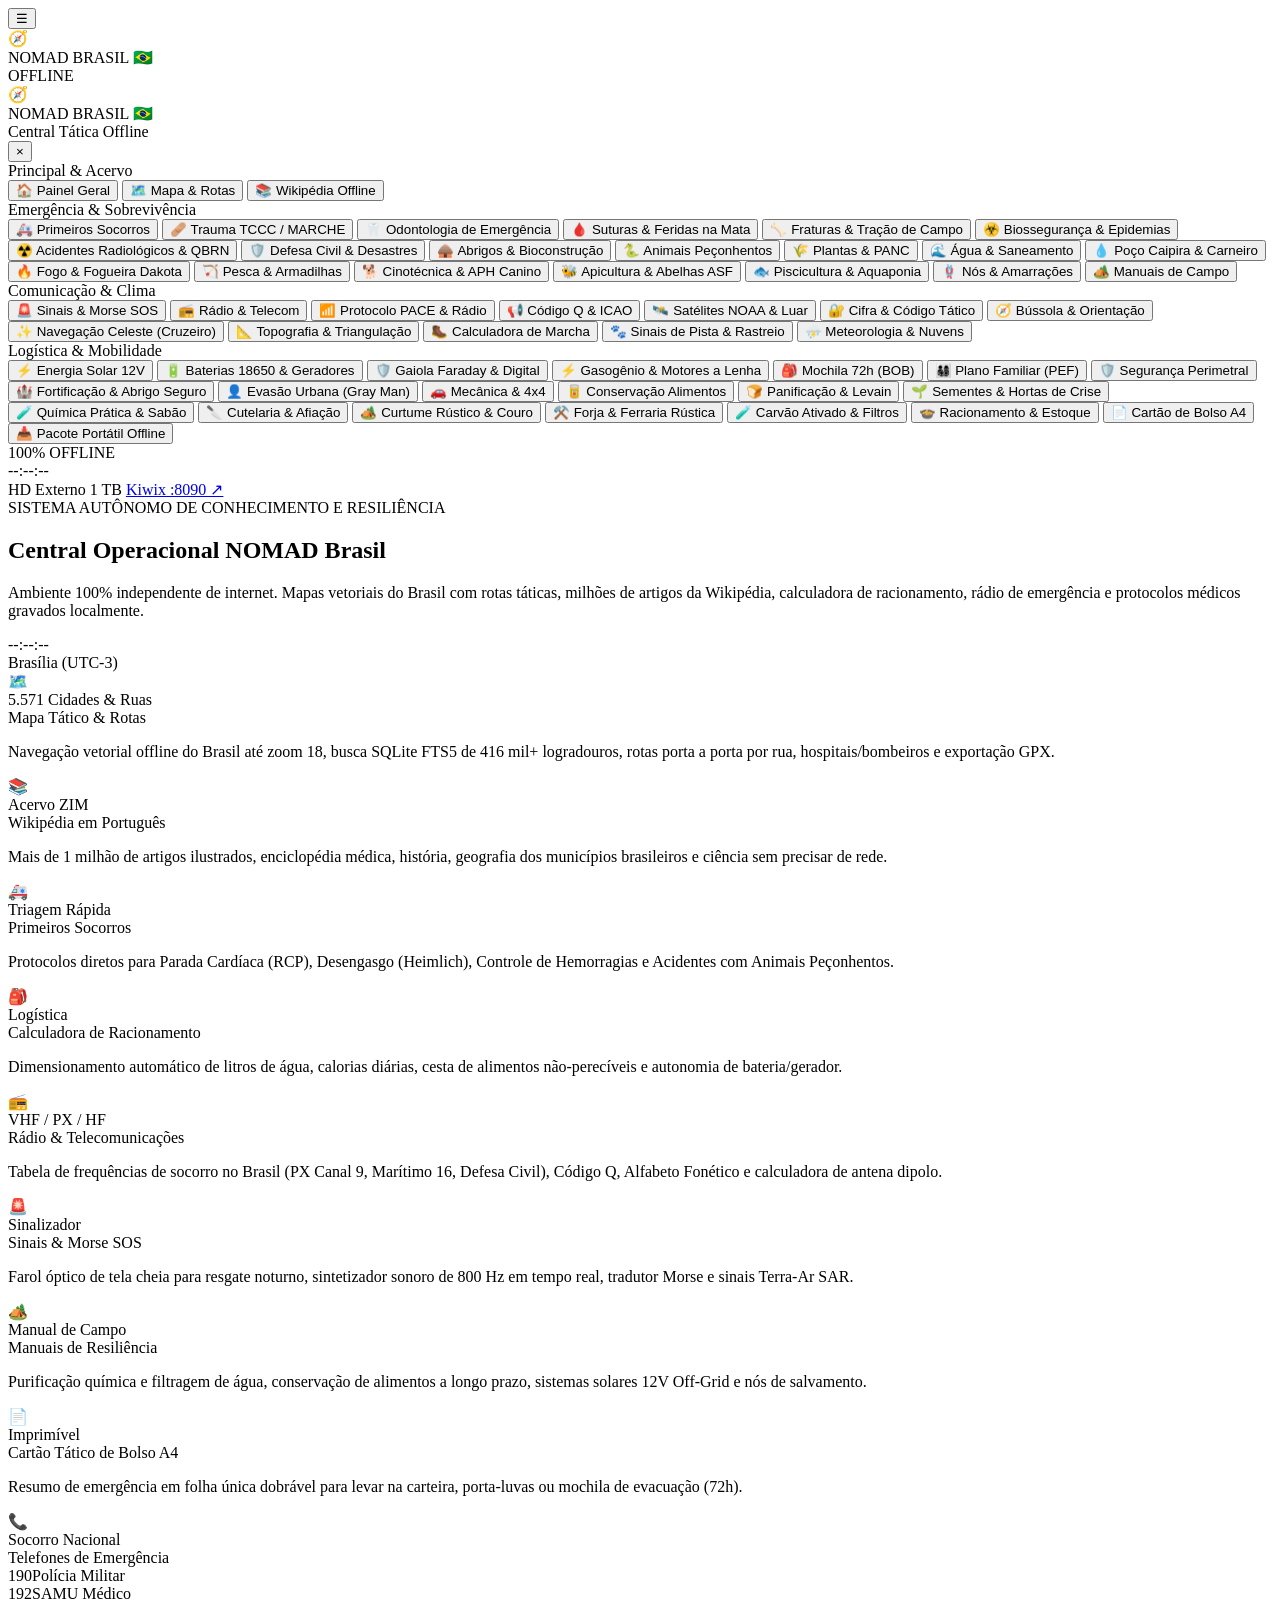
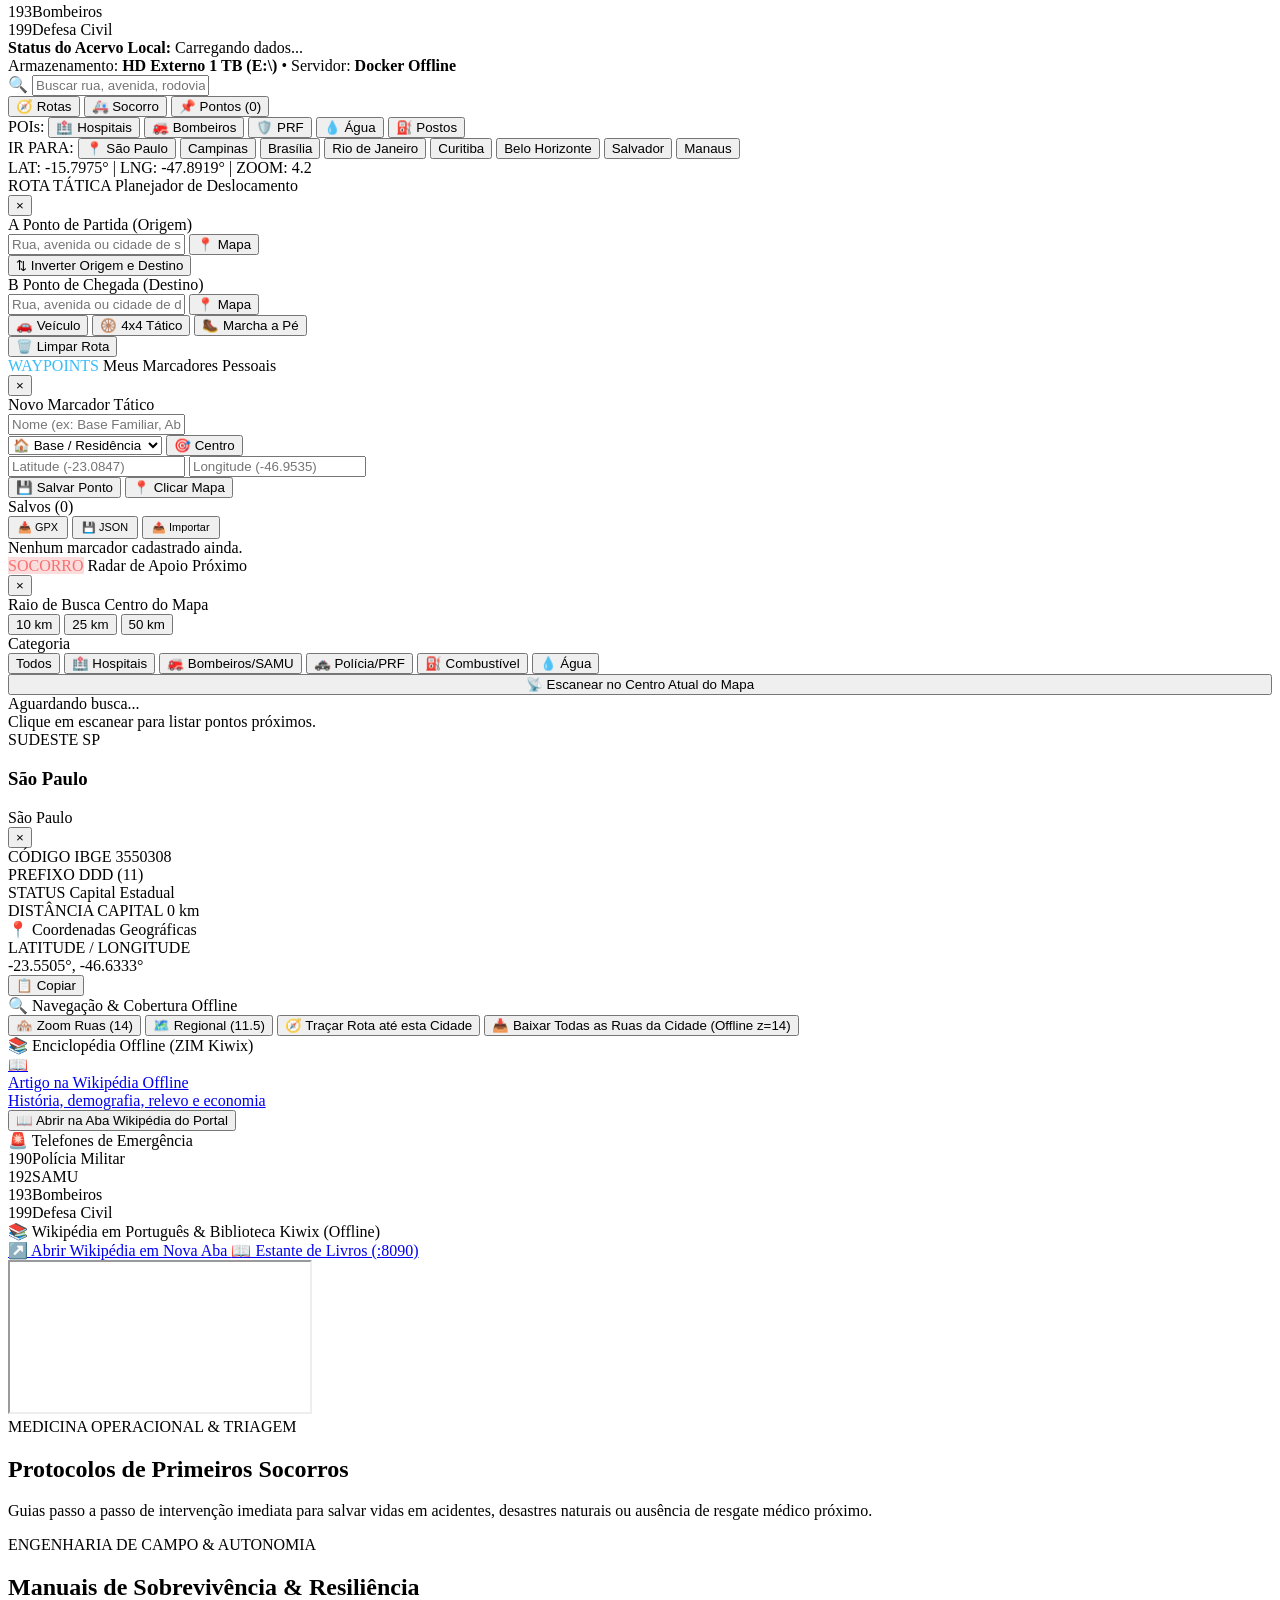
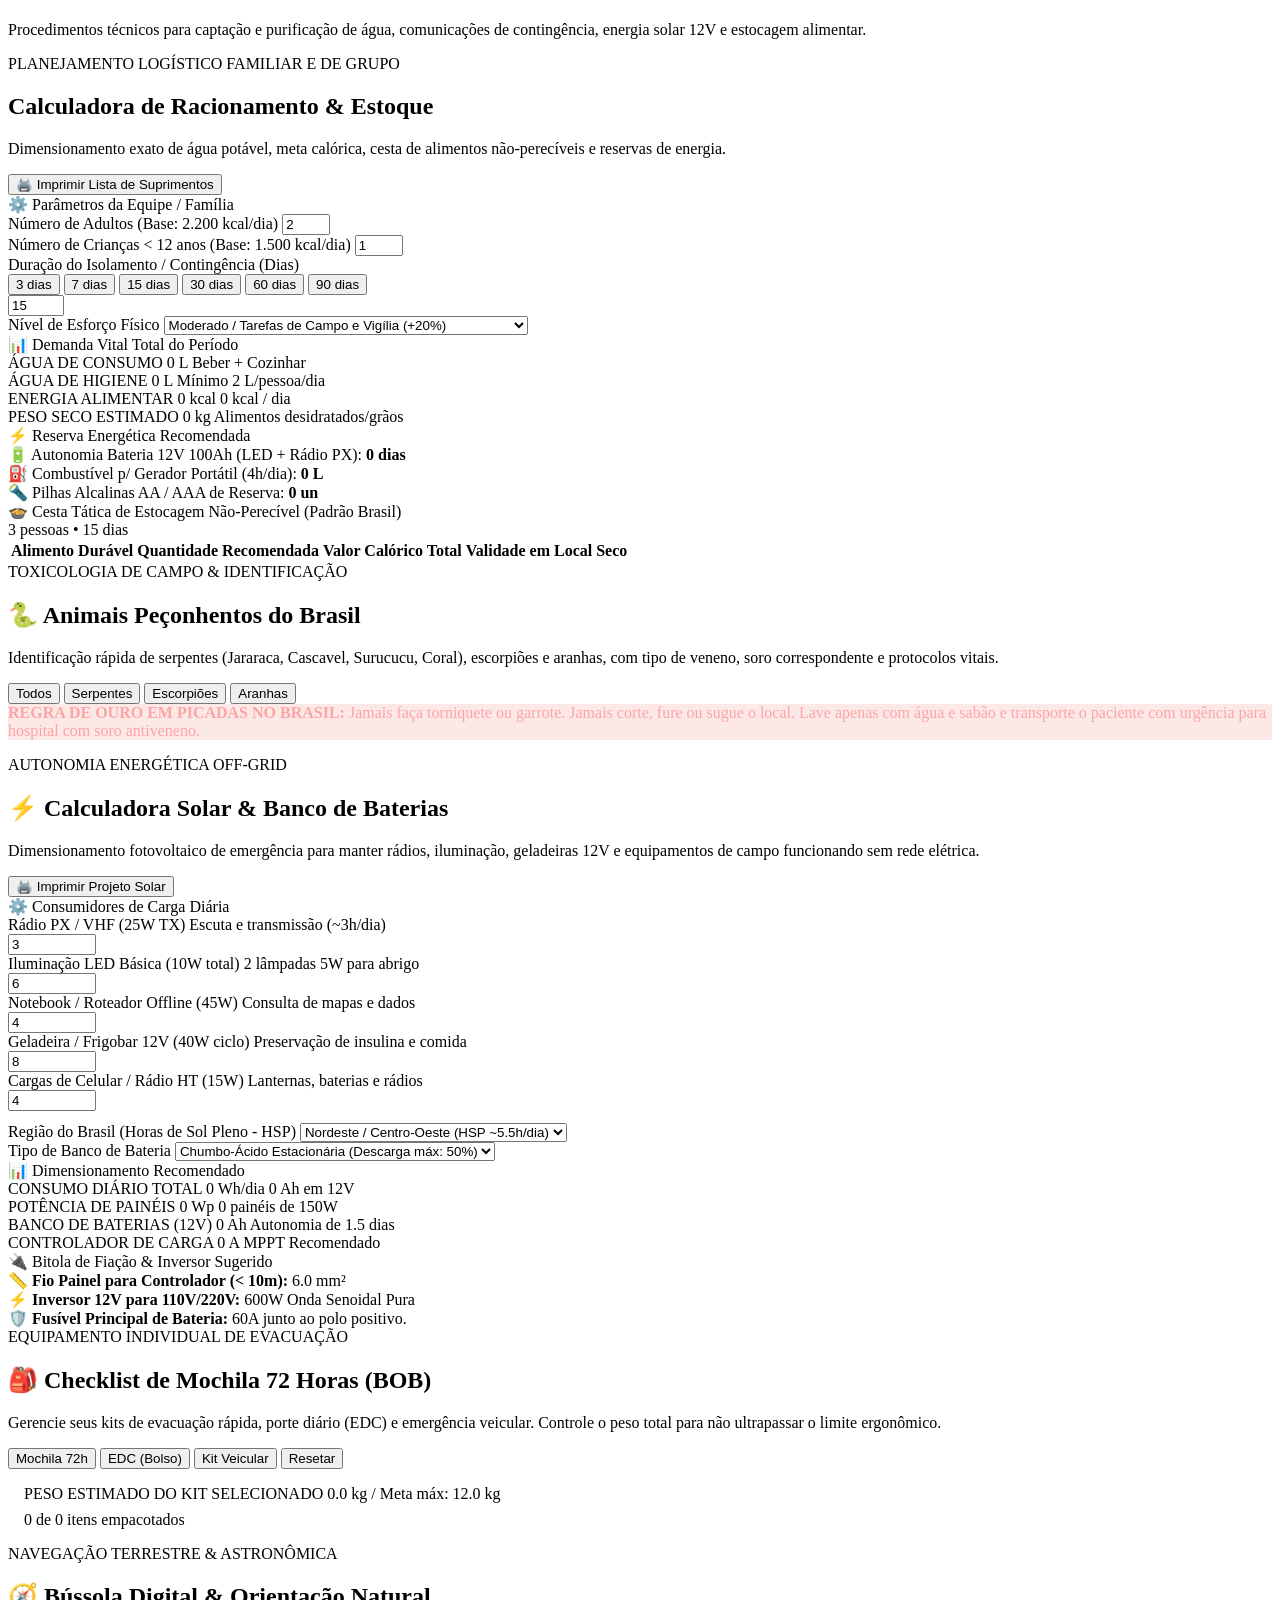
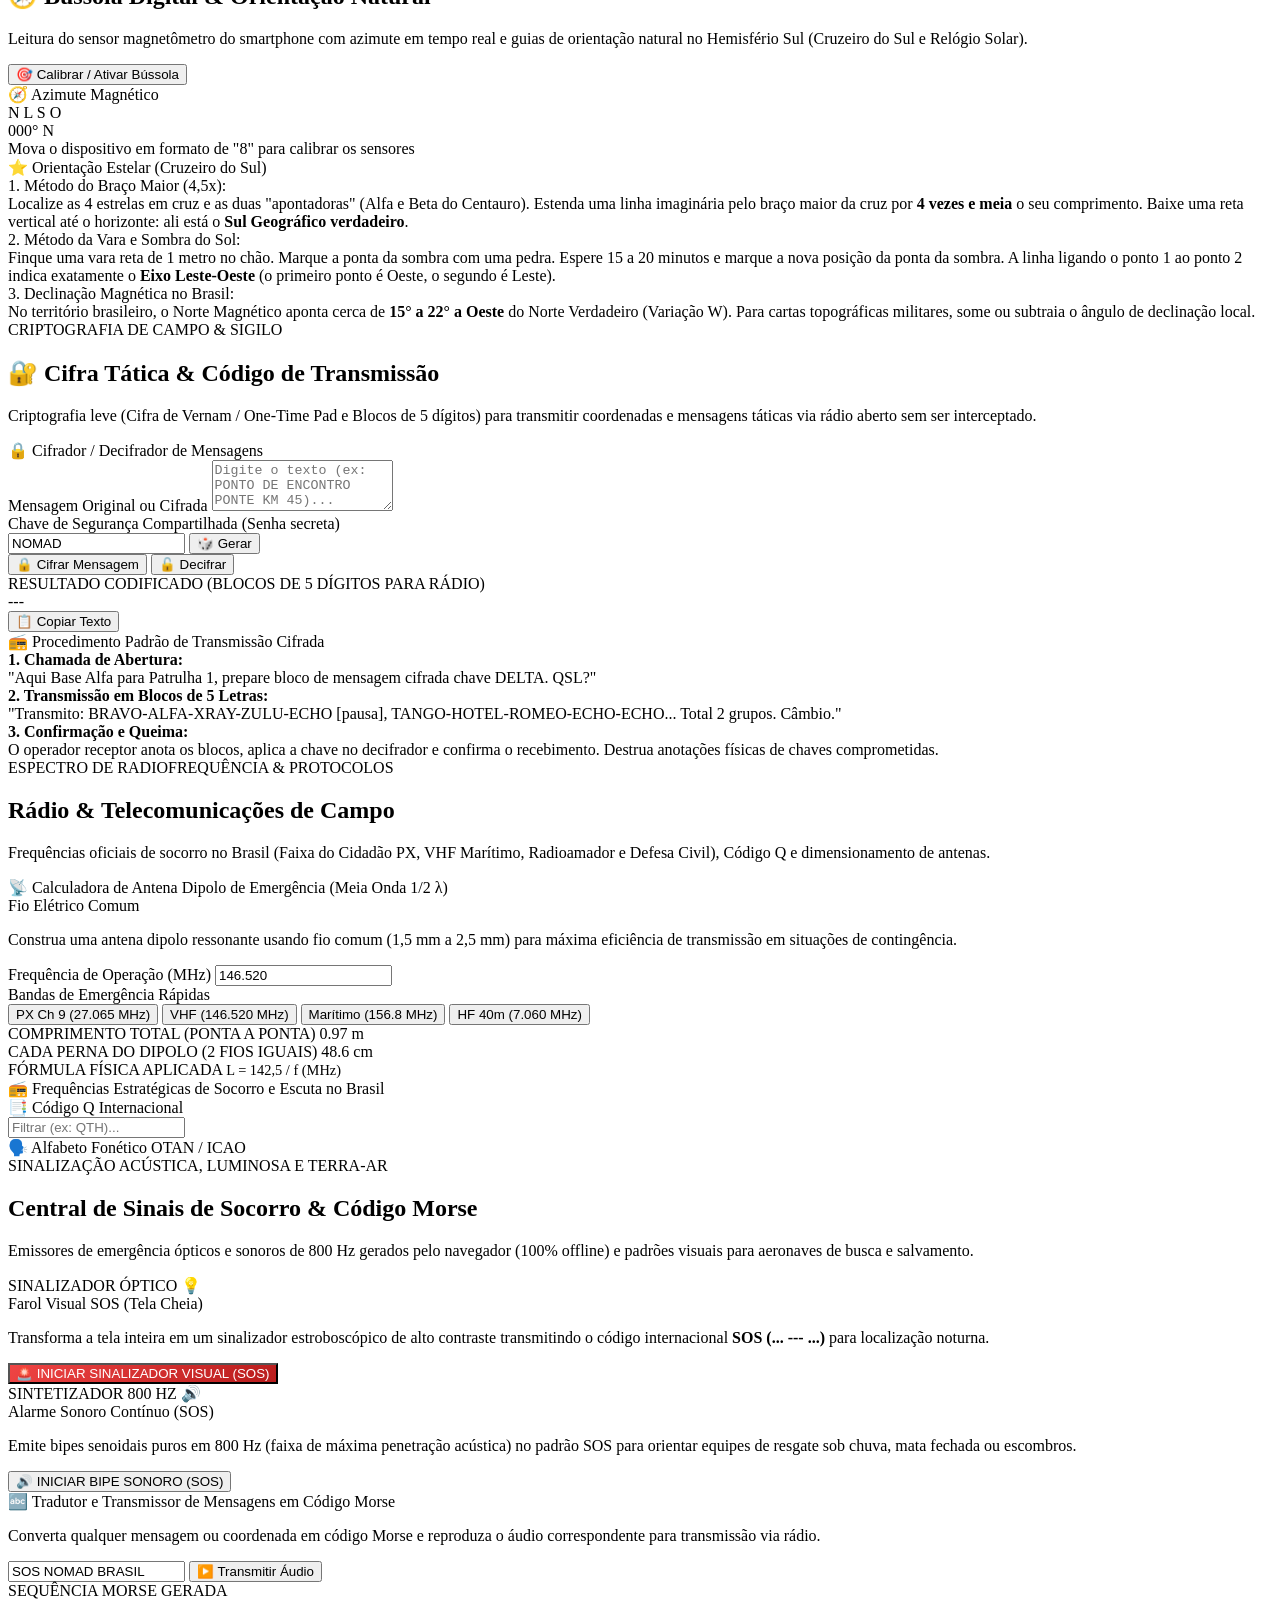
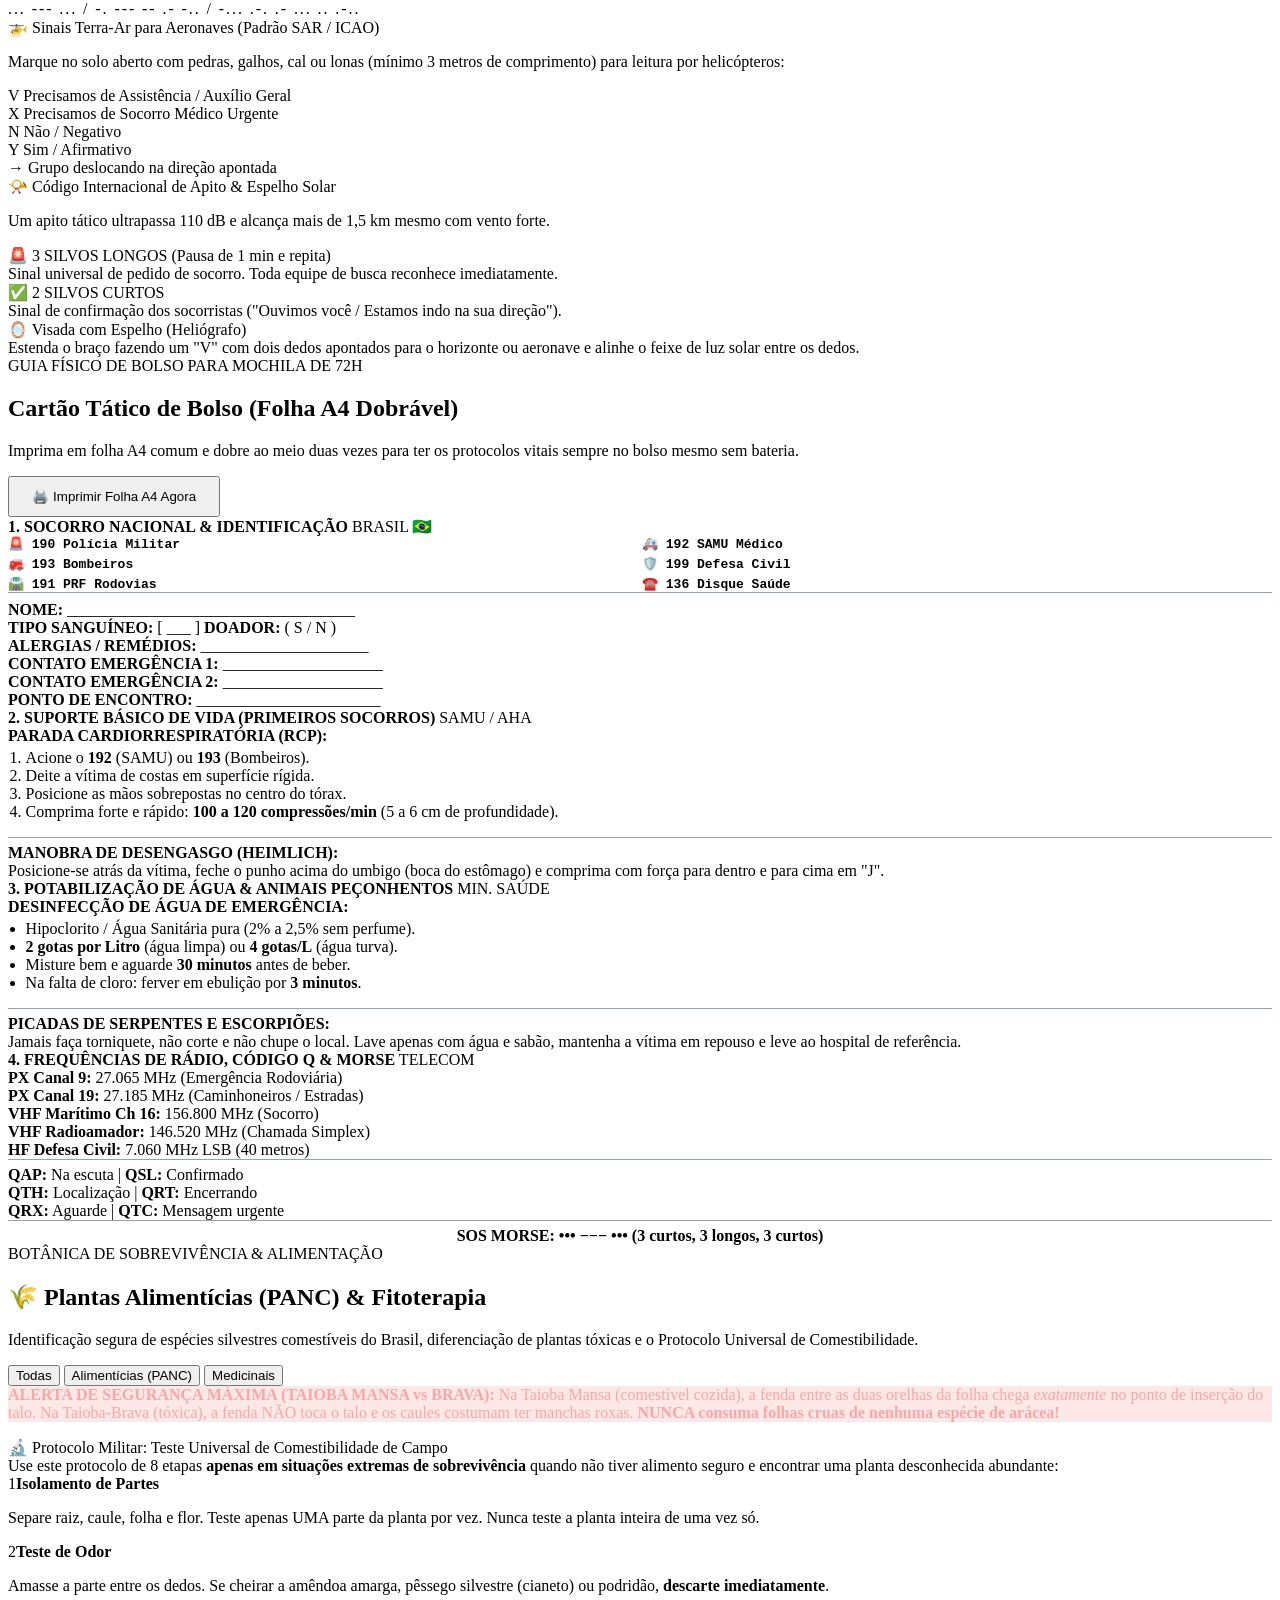
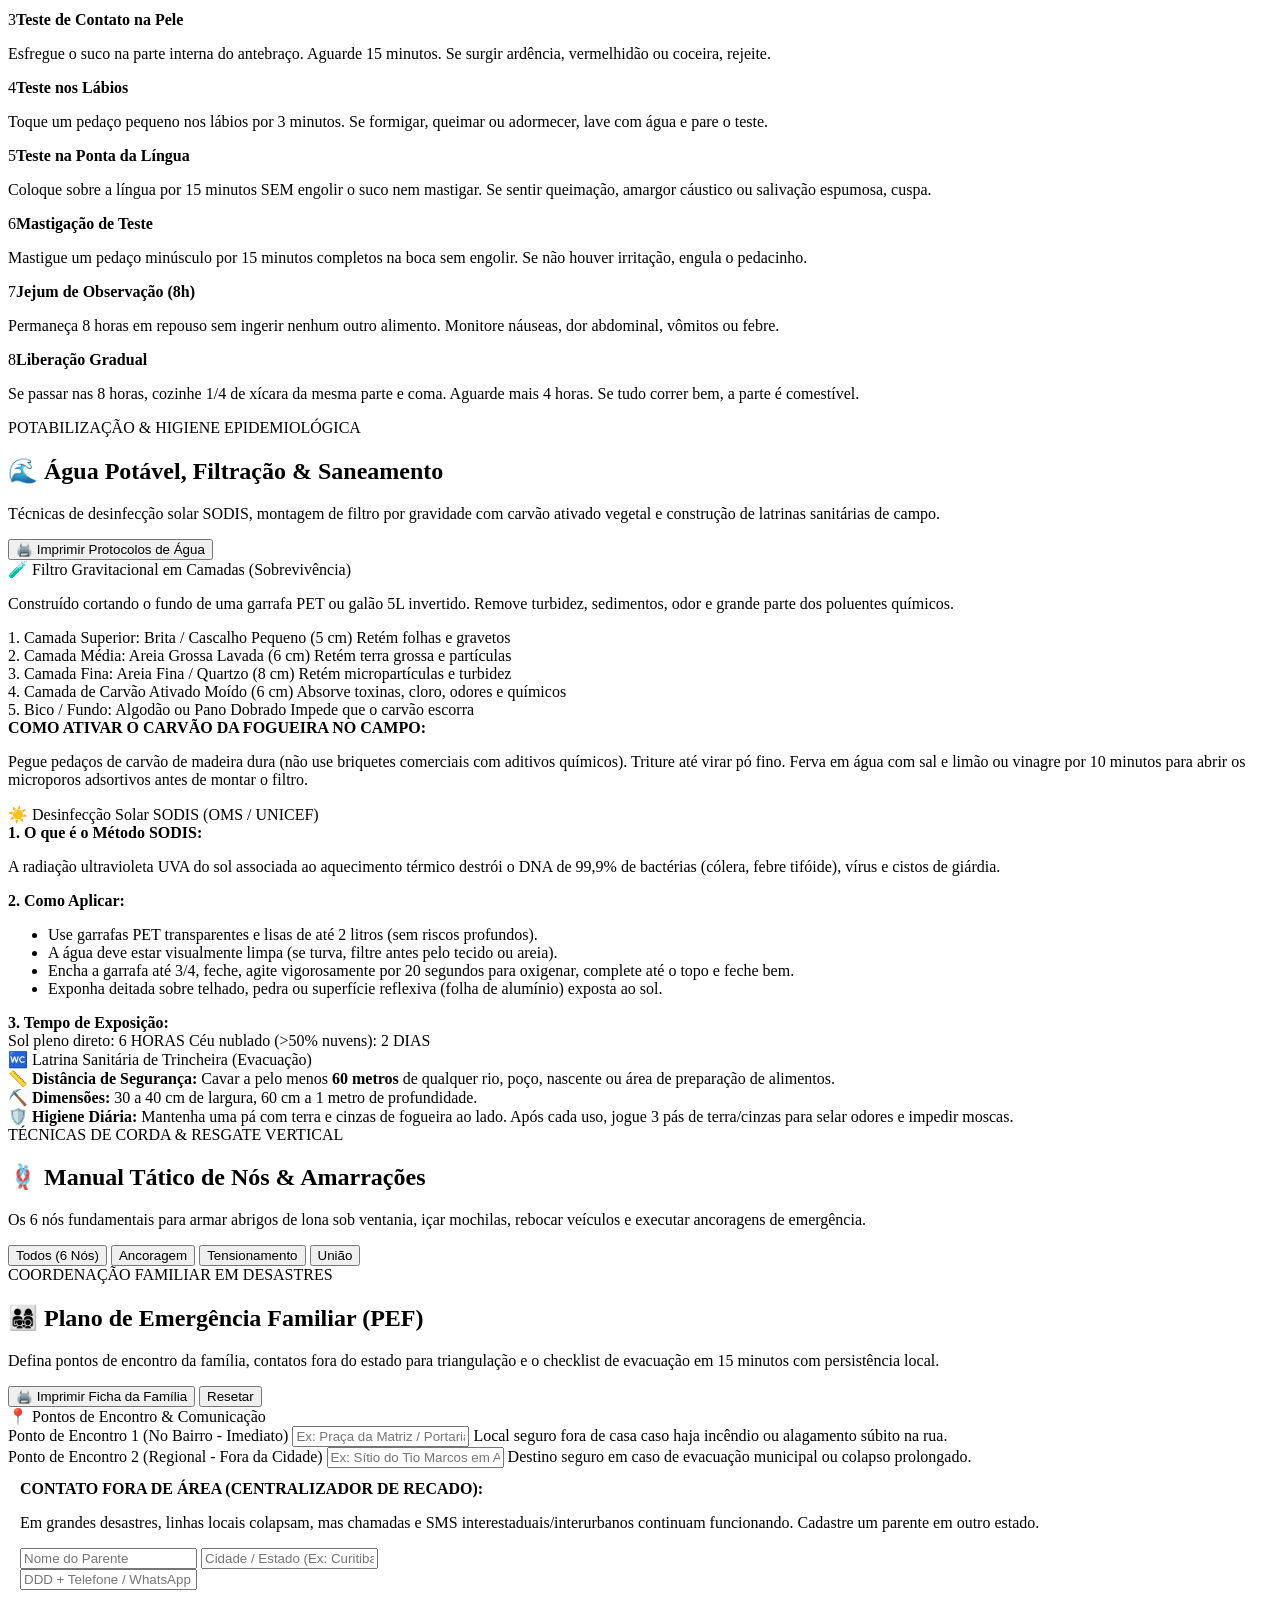
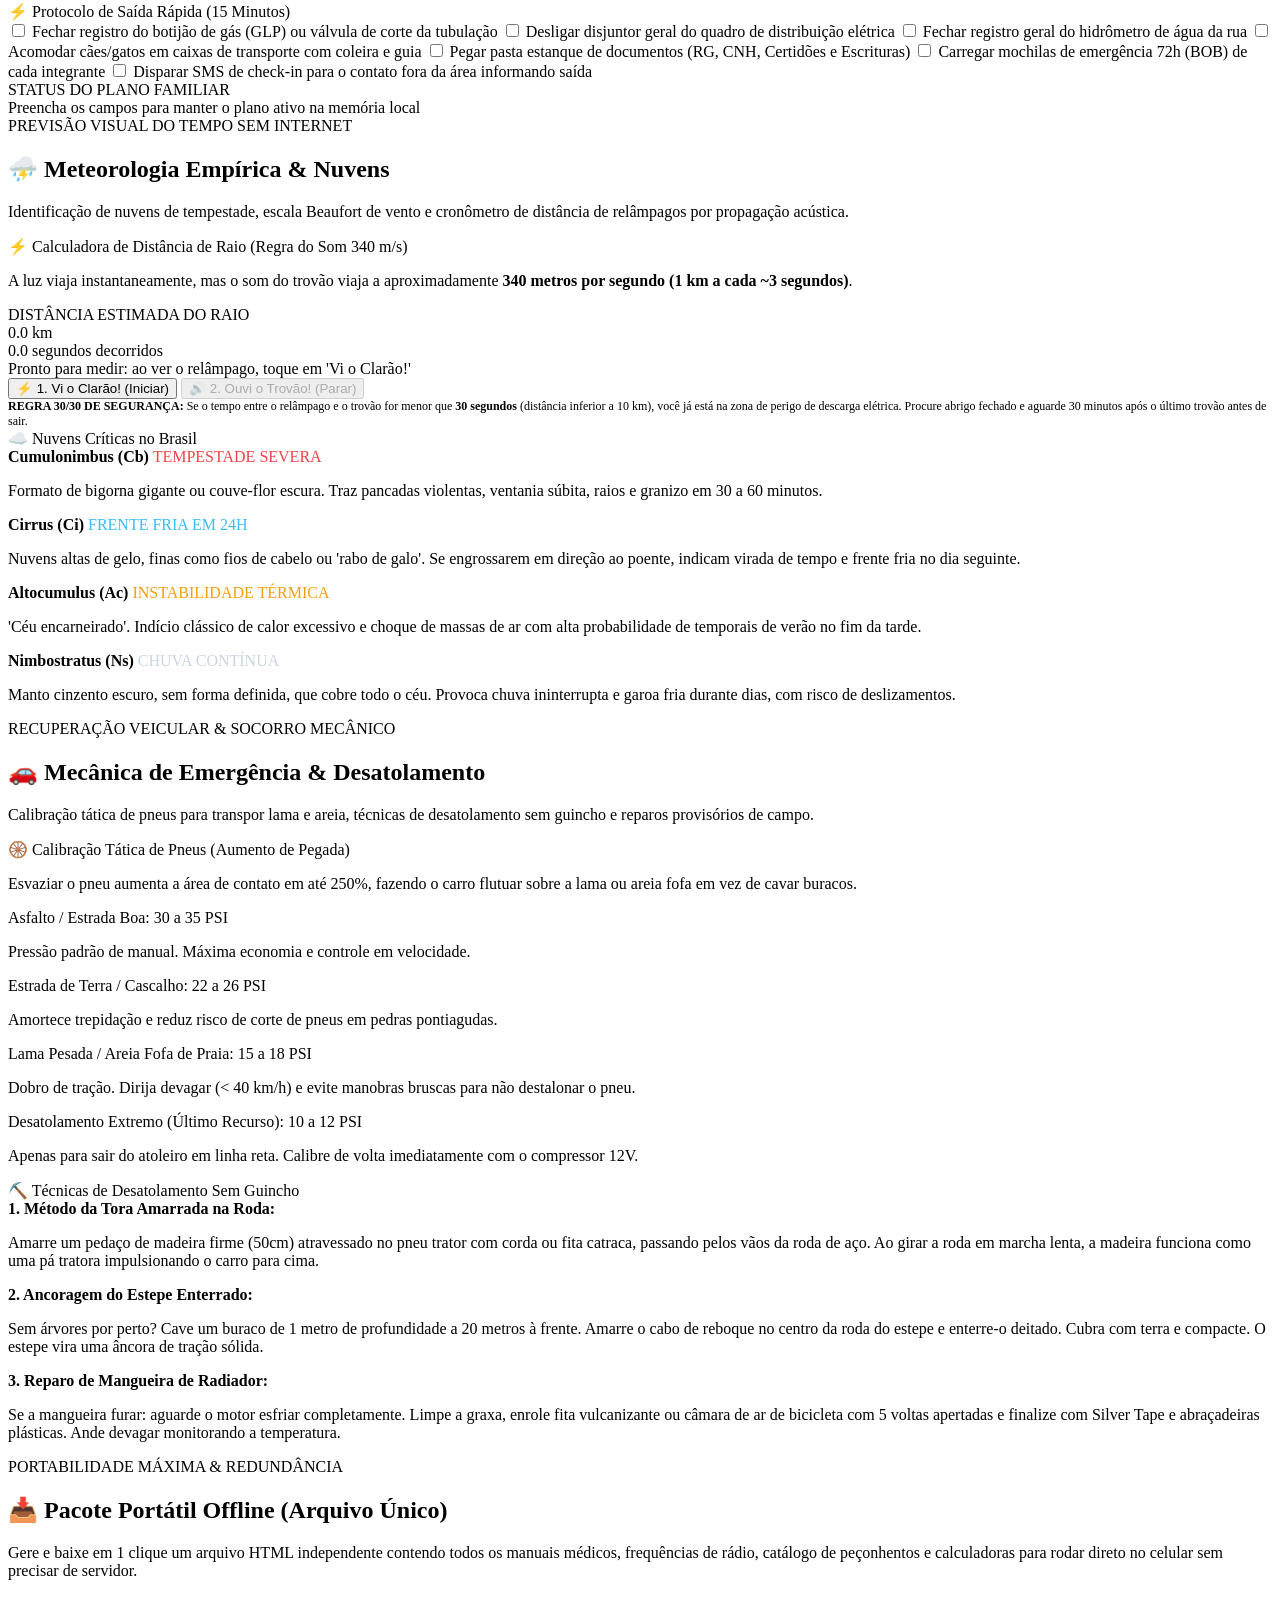
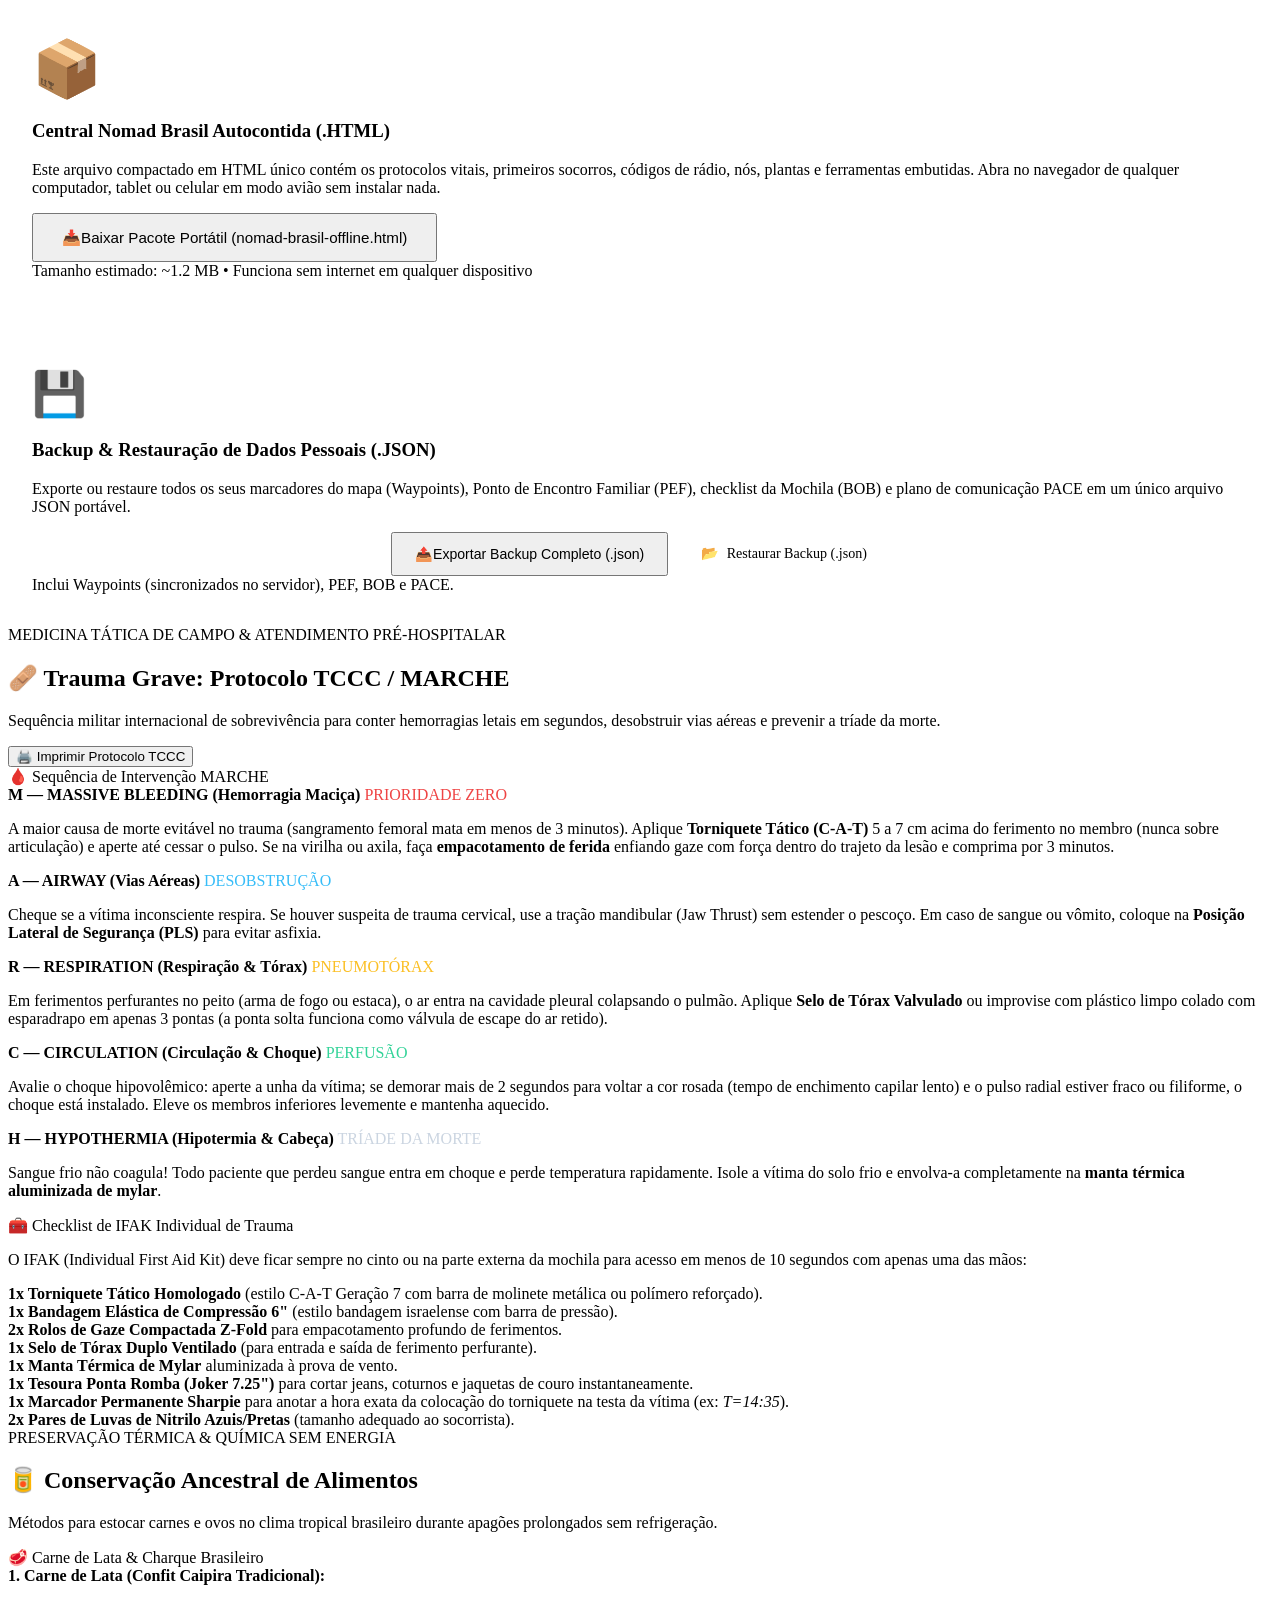
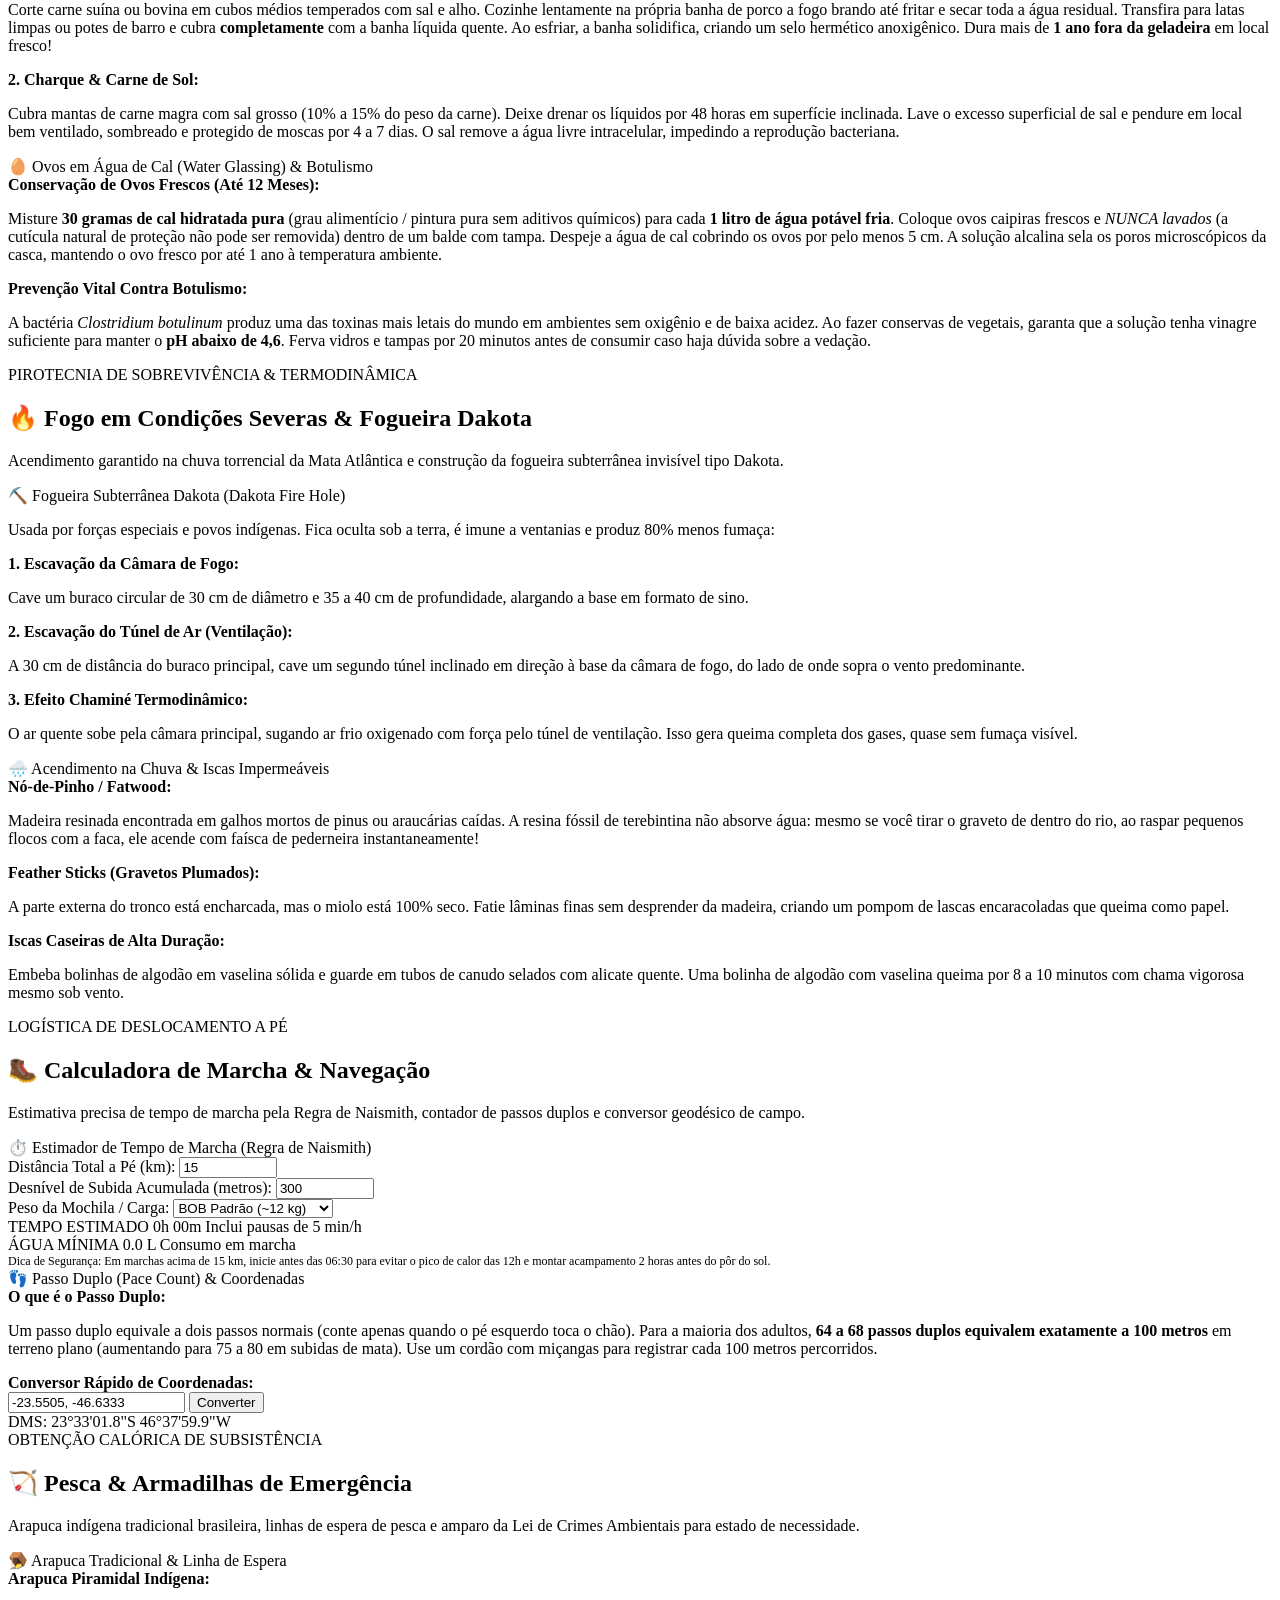
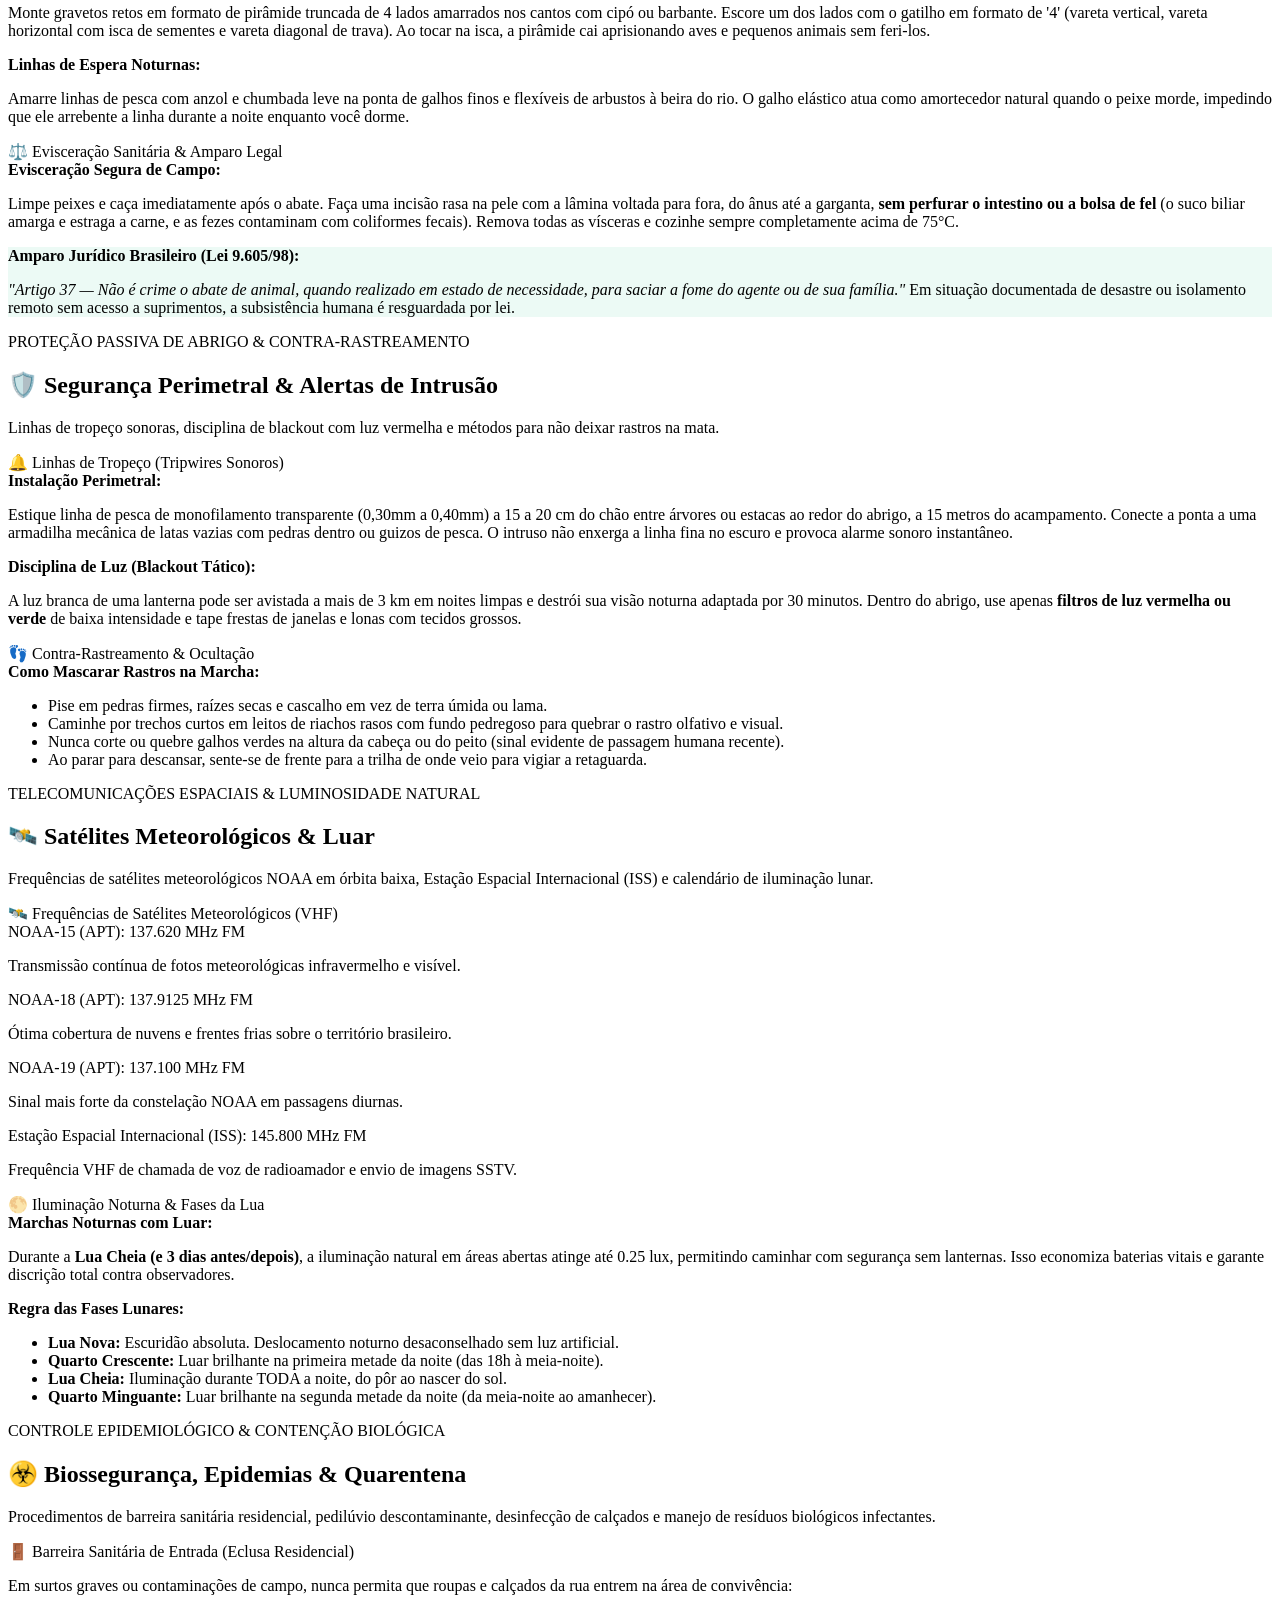
==== commit ff474422: "feat: offline A* routing, reverse geocoding, z=14 city prefetch, support radar, Kiwix bridge, and JS" ====
--- a/app/public/index.html
+++ b/app/public/index.html
@@ -517,6 +517,9 @@
               </div>
               <button type="button" class="btn-toggle-routes" id="btn-toggle-route-panel" onclick="toggleRoutePlanner()">
                 <span>🧭</span> <span class="btn-text-hide-sm">Rotas</span>
+              </button>
+              <button type="button" class="btn-toggle-wpts" id="btn-toggle-nearby-support" onclick="toggleNearbySupportDrawer()">
+                <span>🚑</span> <span class="btn-text-hide-sm">Socorro</span>
               </button>
               <button type="button" class="btn-toggle-wpts" id="layer-btn-waypoints" onclick="toggleWaypointsDrawer()">
                 <span>📌</span> <span class="btn-text-hide-sm">Pontos</span> (<span id="user-wpt-badge">0</span>)
@@ -743,6 +746,53 @@
             </div>
           </div>
 
+          <!-- Drawer 2B: Nearby Emergency & Support Radar -->
+          <div id="nearby-support-drawer" class="route-planner-panel">
+            <div class="route-panel-header">
+              <div class="flex items-center gap-2">
+                <span class="route-badge" style="background: rgba(239,68,68,0.18); color: #f87171; border-color: rgba(239,68,68,0.4);">SOCORRO</span>
+                <span class="text-sm font-bold text-white">Radar de Apoio Próximo</span>
+              </div>
+              <button type="button" class="drawer-close-btn" onclick="toggleNearbySupportDrawer(false)" title="Fechar">&times;</button>
+            </div>
+
+            <div class="route-panel-body">
+              <div class="route-inputs-card">
+                <div class="flex items-center justify-between mb-1">
+                  <span class="text-xs font-bold text-gray-300 uppercase">Raio de Busca</span>
+                  <span class="text-xs text-emerald-400 font-mono" id="nearby-center-label">Centro do Mapa</span>
+                </div>
+                <div class="flex gap-1 mb-2">
+                  <button type="button" class="chip-btn nearby-radius-chip" data-radius="10" onclick="setNearbySupportRadius(10)">10 km</button>
+                  <button type="button" class="chip-btn nearby-radius-chip active" data-radius="25" onclick="setNearbySupportRadius(25)">25 km</button>
+                  <button type="button" class="chip-btn nearby-radius-chip" data-radius="50" onclick="setNearbySupportRadius(50)">50 km</button>
+                </div>
+
+                <div class="text-xs font-bold text-gray-300 uppercase mb-1">Categoria</div>
+                <div class="flex flex-wrap gap-1 mb-2">
+                  <button type="button" class="chip-btn nearby-cat-chip active" data-cat="all" onclick="setNearbySupportCategory('all')">Todos</button>
+                  <button type="button" class="chip-btn nearby-cat-chip" data-cat="hospital" onclick="setNearbySupportCategory('hospital')">🏥 Hospitais</button>
+                  <button type="button" class="chip-btn nearby-cat-chip" data-cat="rescue" onclick="setNearbySupportCategory('rescue')">🚒 Bombeiros/SAMU</button>
+                  <button type="button" class="chip-btn nearby-cat-chip" data-cat="police" onclick="setNearbySupportCategory('police')">🚓 Polícia/PRF</button>
+                  <button type="button" class="chip-btn nearby-cat-chip" data-cat="fuel" onclick="setNearbySupportCategory('fuel')">⛽ Combustível</button>
+                  <button type="button" class="chip-btn nearby-cat-chip" data-cat="water" onclick="setNearbySupportCategory('water')">💧 Água</button>
+                </div>
+
+                <button type="button" class="btn-export-gpx" style="width:100%;" onclick="loadNearbySupportResults()">
+                  <span>📡</span> Escanear no Centro Atual do Mapa
+                </button>
+              </div>
+
+              <div class="flex items-center justify-between">
+                <span class="text-xs font-bold text-gray-400 uppercase" id="nearby-support-summary">Aguardando busca...</span>
+              </div>
+
+              <div id="nearby-support-list" class="route-steps-list" style="max-height: 290px;">
+                <div class="text-xs text-gray-500 text-center">Clique em escanear para listar pontos próximos.</div>
+              </div>
+            </div>
+          </div>
+
           <!-- Drawer 3: City Intel Drawer -->
           <div id="city-intel-drawer" class="city-intel-drawer">
             <div class="drawer-header">
@@ -791,7 +841,7 @@
               </div>
 
               <div class="drawer-section">
-                <div class="drawer-section-title">🔍 Navegação Tática</div>
+                <div class="drawer-section-title">🔍 Navegação &amp; Cobertura Offline</div>
                 <div class="drawer-actions-row">
                   <button type="button" class="btn-drawer-action" onclick="zoomCity(14)">
                     <span>🏘️</span> Zoom Ruas (14)
@@ -802,7 +852,11 @@
                   <button type="button" class="btn-drawer-action btn-route-city-action" onclick="planRouteToSelectedCity()">
                     <span>🧭</span> Traçar Rota até esta Cidade
                   </button>
-                </div>
+                  <button type="button" class="btn-drawer-action" id="btn-prefetch-city" onclick="prefetchSelectedCityStreets()">
+                    <span>📥</span> Baixar Todas as Ruas da Cidade (Offline z=14)
+                  </button>
+                </div>
+                <div id="drawer-prefetch-status" class="text-xs text-gray-400 mt-2"></div>
               </div>
 
               <div class="drawer-section">
@@ -814,6 +868,9 @@
                     <div class="text-xs text-emerald-400">História, demografia, relevo e economia</div>
                   </div>
                 </a>
+                <button type="button" class="btn-drawer-action w-full mt-2" onclick="openSelectedCityInWikiTab()">
+                  <span>📖</span> Abrir na Aba Wikipédia do Portal
+                </button>
               </div>
 
               <div class="drawer-section">
@@ -2240,6 +2297,26 @@
               Tamanho estimado: ~1.2 MB &bull; Funciona sem internet em qualquer dispositivo
             </div>
           </div>
+
+          <div class="tactical-card text-center" style="padding: 2rem 1.5rem; margin-top: 1rem;">
+            <div style="font-size: 2.75rem; margin-bottom: 0.65rem;">💾</div>
+            <h3 class="text-lg font-bold text-white mb-2">Backup &amp; Restauração de Dados Pessoais (.JSON)</h3>
+            <p class="text-xs text-gray-300 max-w-xl mx-auto mb-4">
+              Exporte ou restaure todos os seus marcadores do mapa (Waypoints), Ponto de Encontro Familiar (PEF), checklist da Mochila (BOB) e plano de comunicação PACE em um único arquivo JSON portável.
+            </p>
+            <div style="display:flex; flex-wrap:wrap; gap:0.75rem; justify-content:center; align-items:center;">
+              <button type="button" class="btn-calc-route" style="display:inline-flex; padding: 0.75rem 1.35rem; font-size: 0.88rem;" onclick="exportFullTacticalBackup()">
+                <span>📤</span> Exportar Backup Completo (.json)
+              </button>
+              <label class="btn-drawer-action" style="cursor:pointer; display:inline-flex; align-items:center; gap:0.45rem; padding: 0.75rem 1.35rem; font-size: 0.88rem;">
+                <span>📂</span> Restaurar Backup (.json)
+                <input type="file" id="full-backup-import-input" accept=".json,application/json" style="display:none;" onchange="importFullTacticalBackup(event)">
+              </label>
+            </div>
+            <div class="text-xs text-gray-400 mt-3" id="backup-status-message">
+              Inclui Waypoints (sincronizados no servidor), PEF, BOB e PACE.
+            </div>
+          </div>
         </div>
       </section>
 
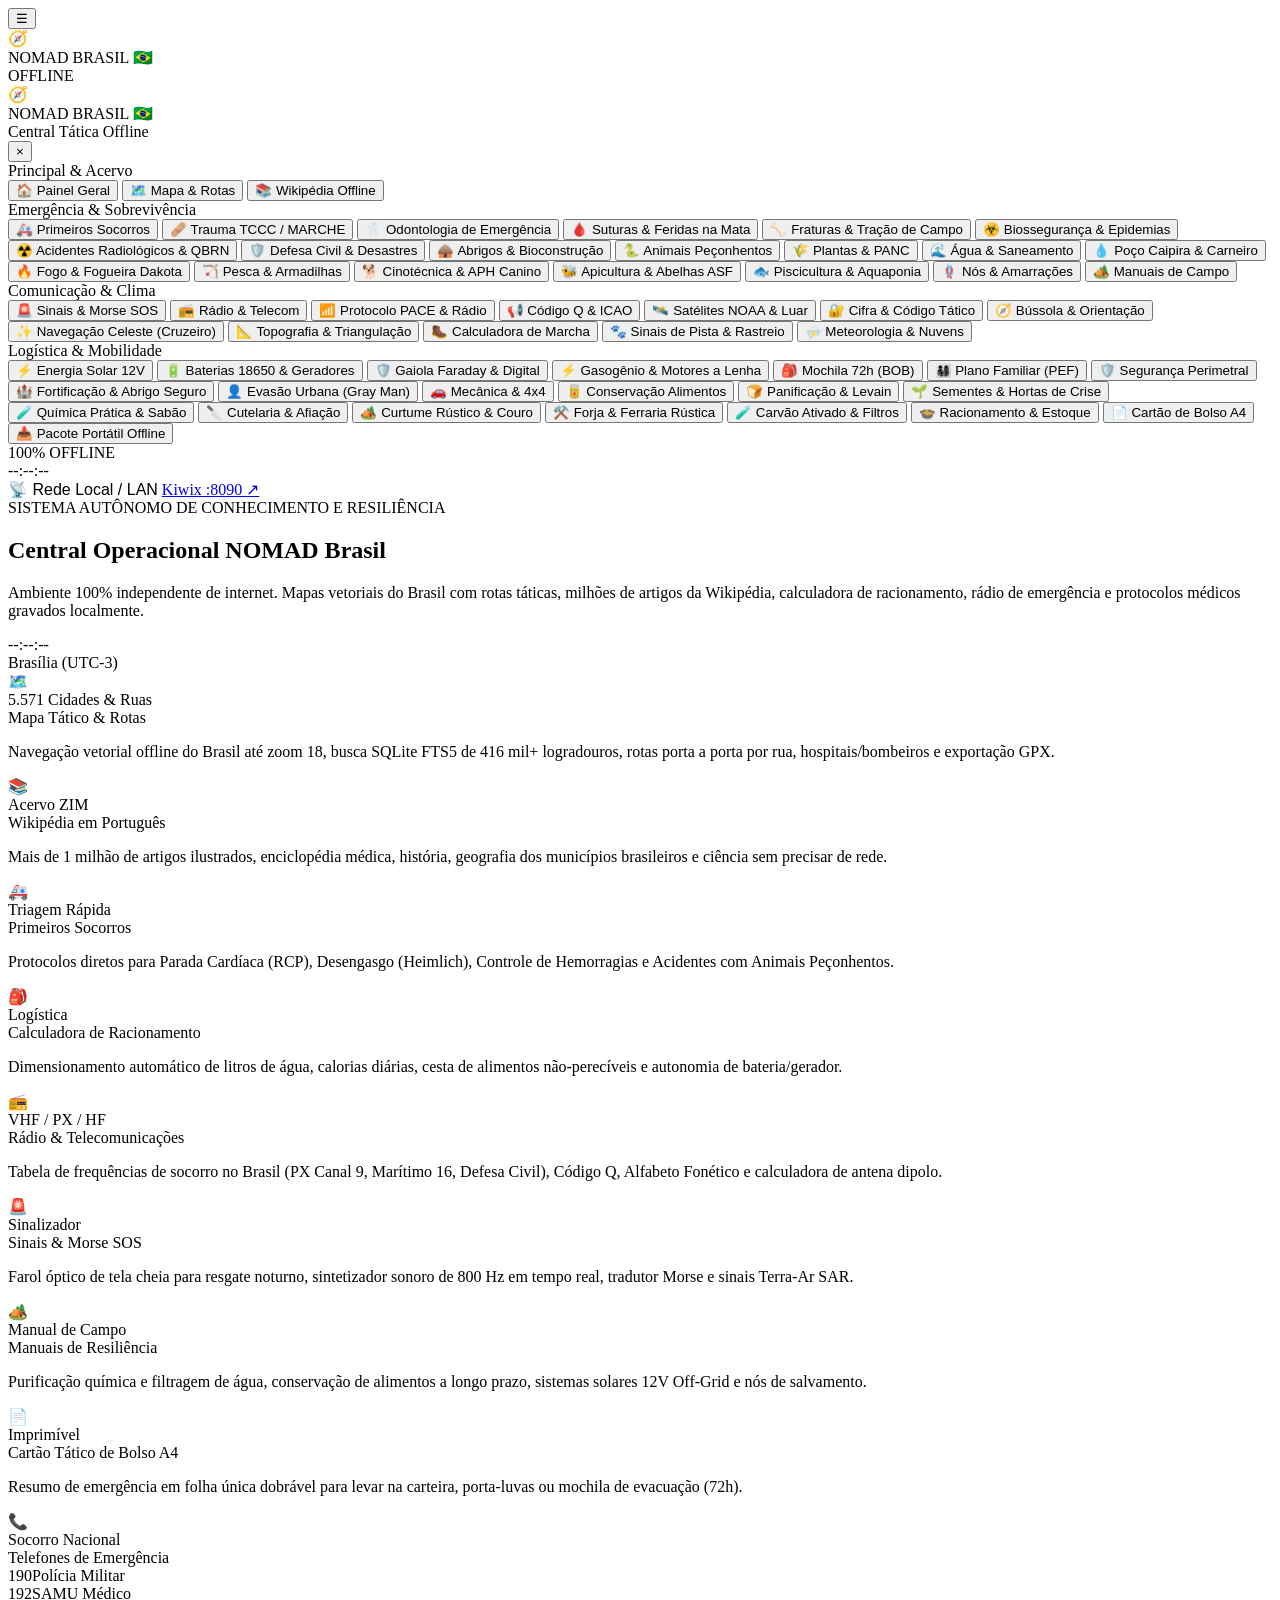
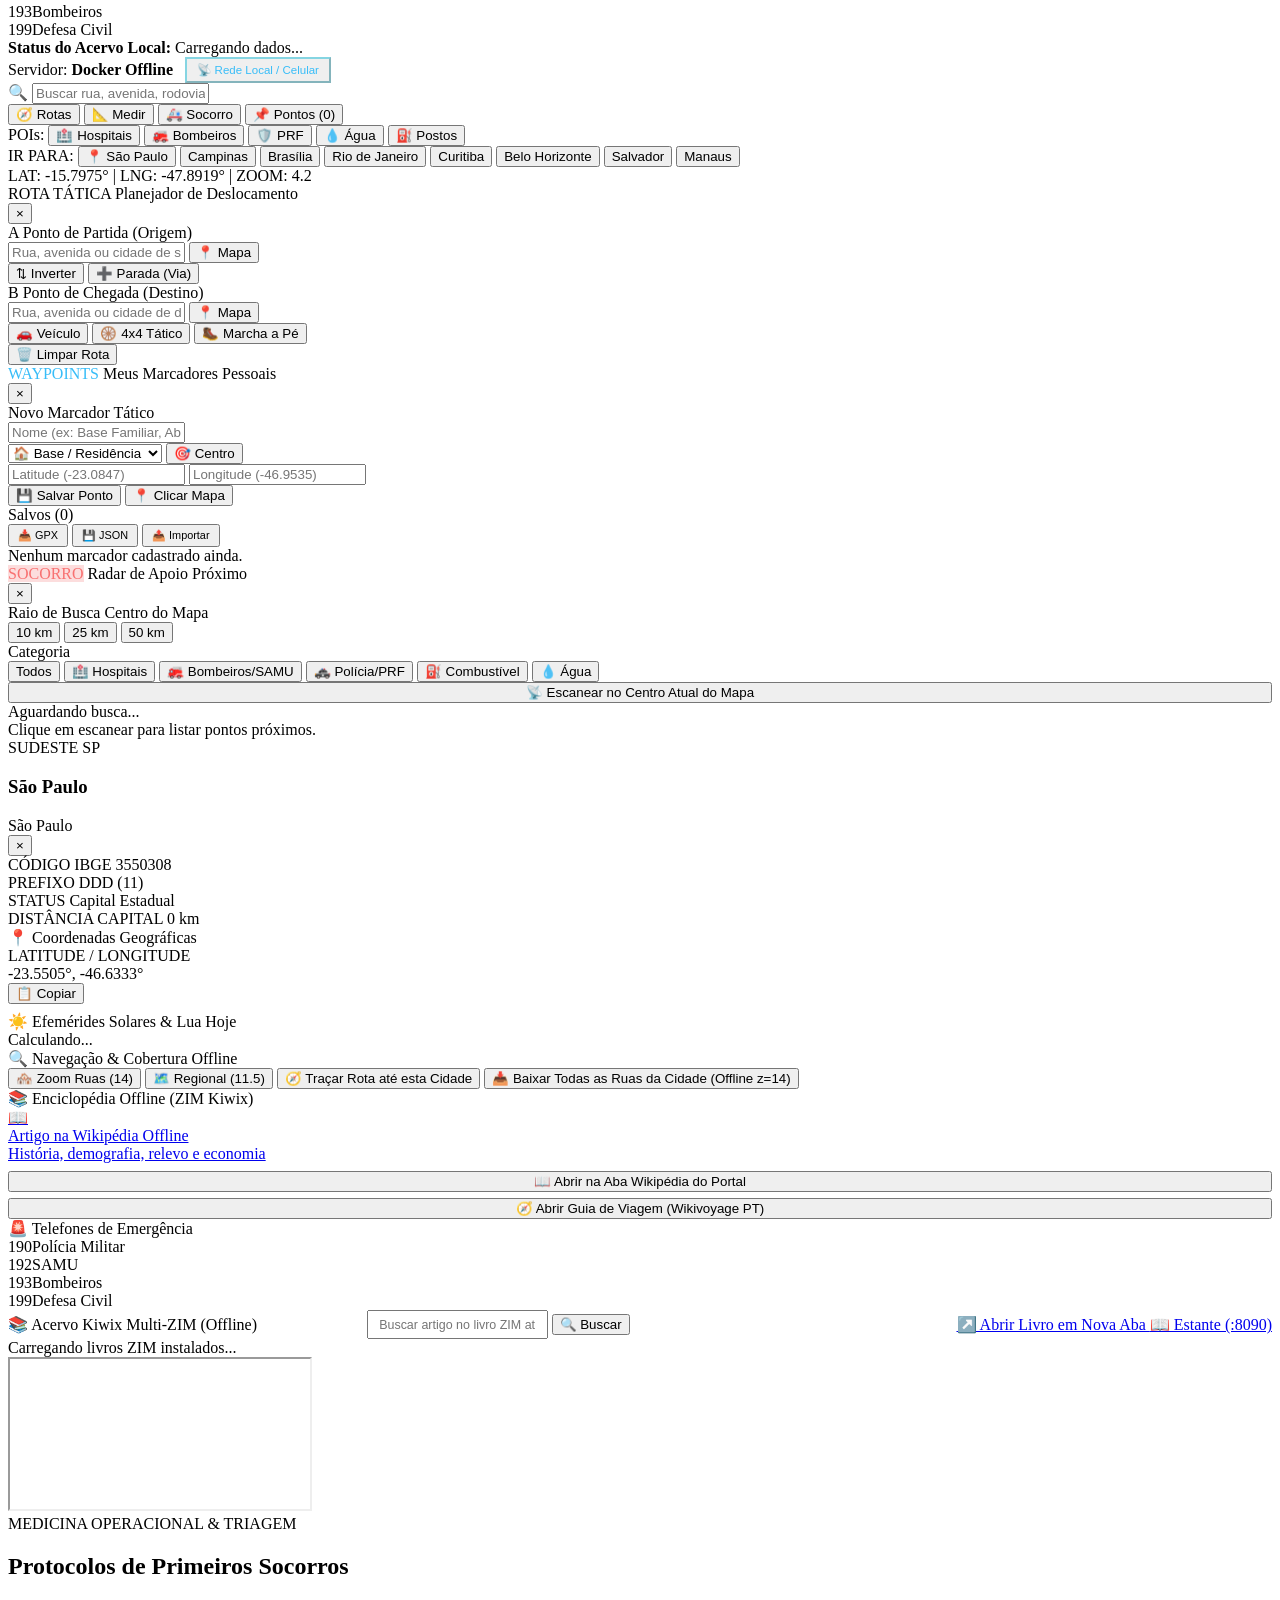
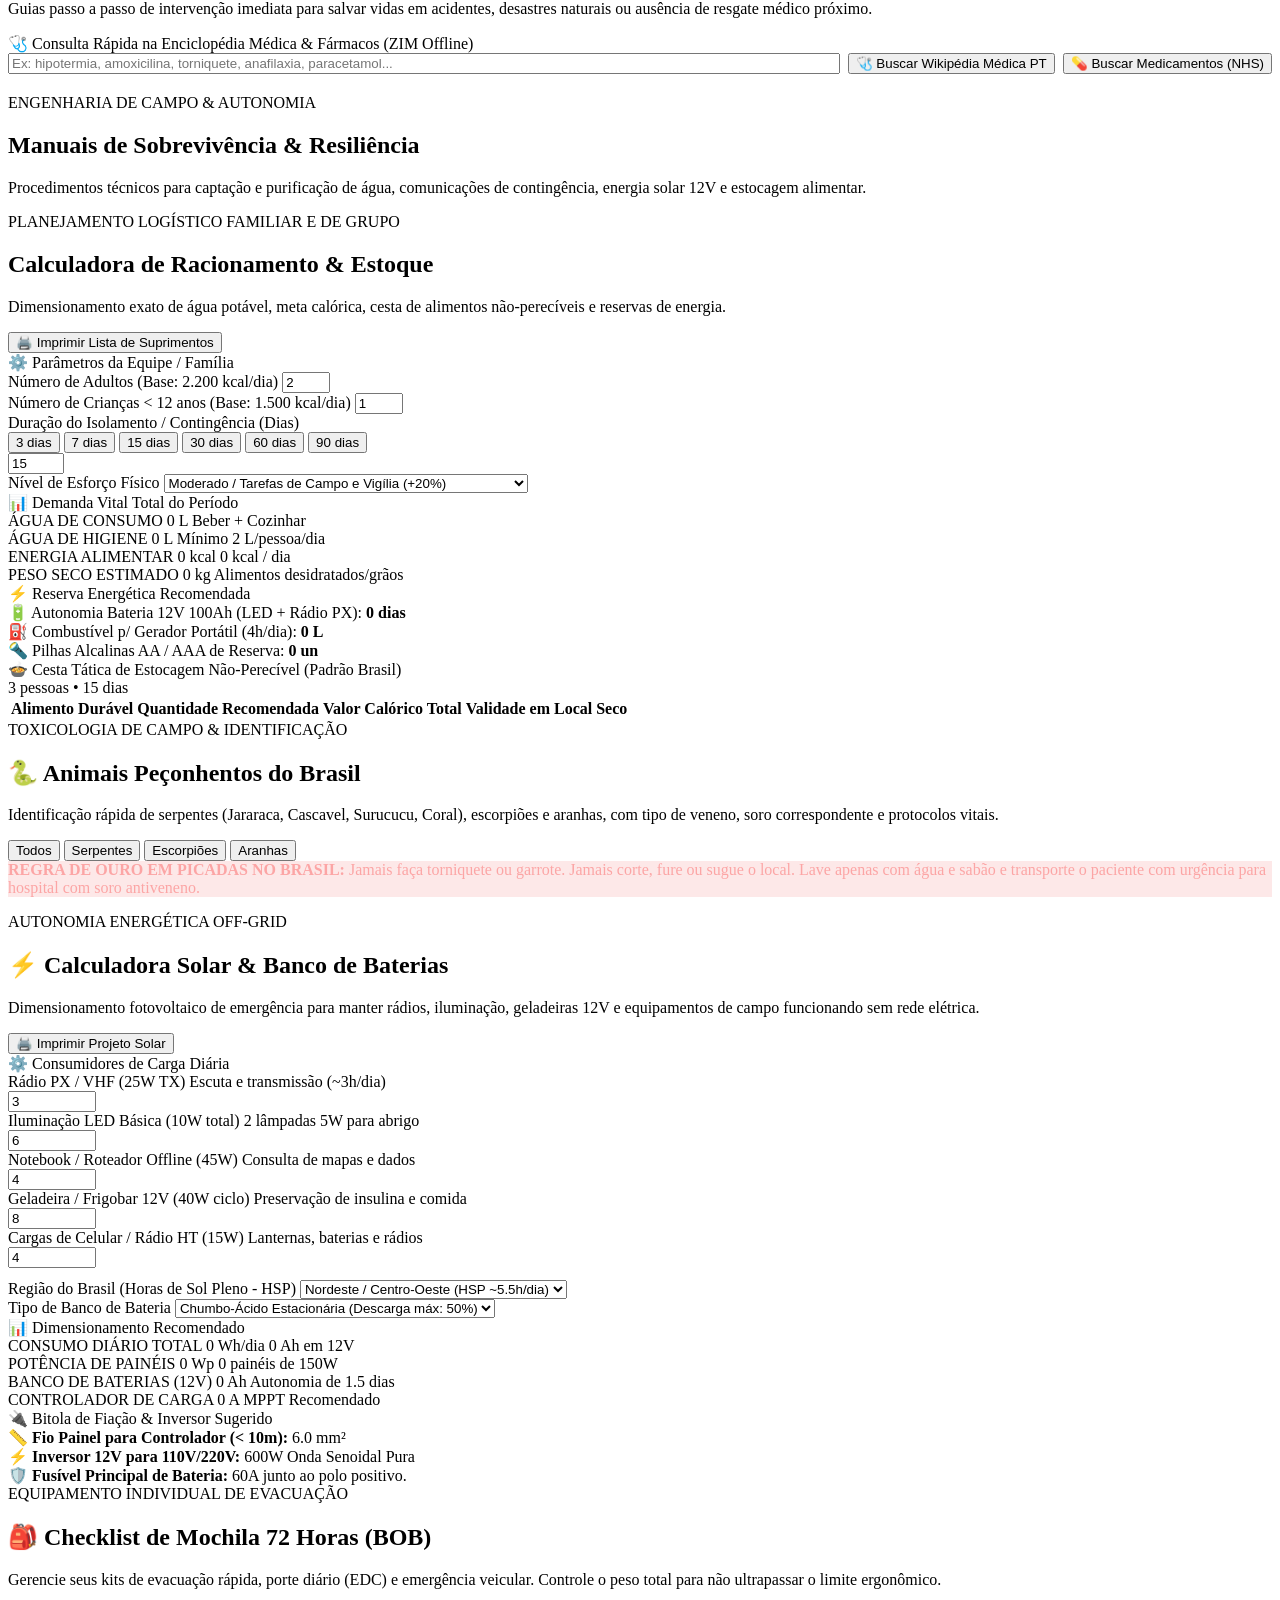
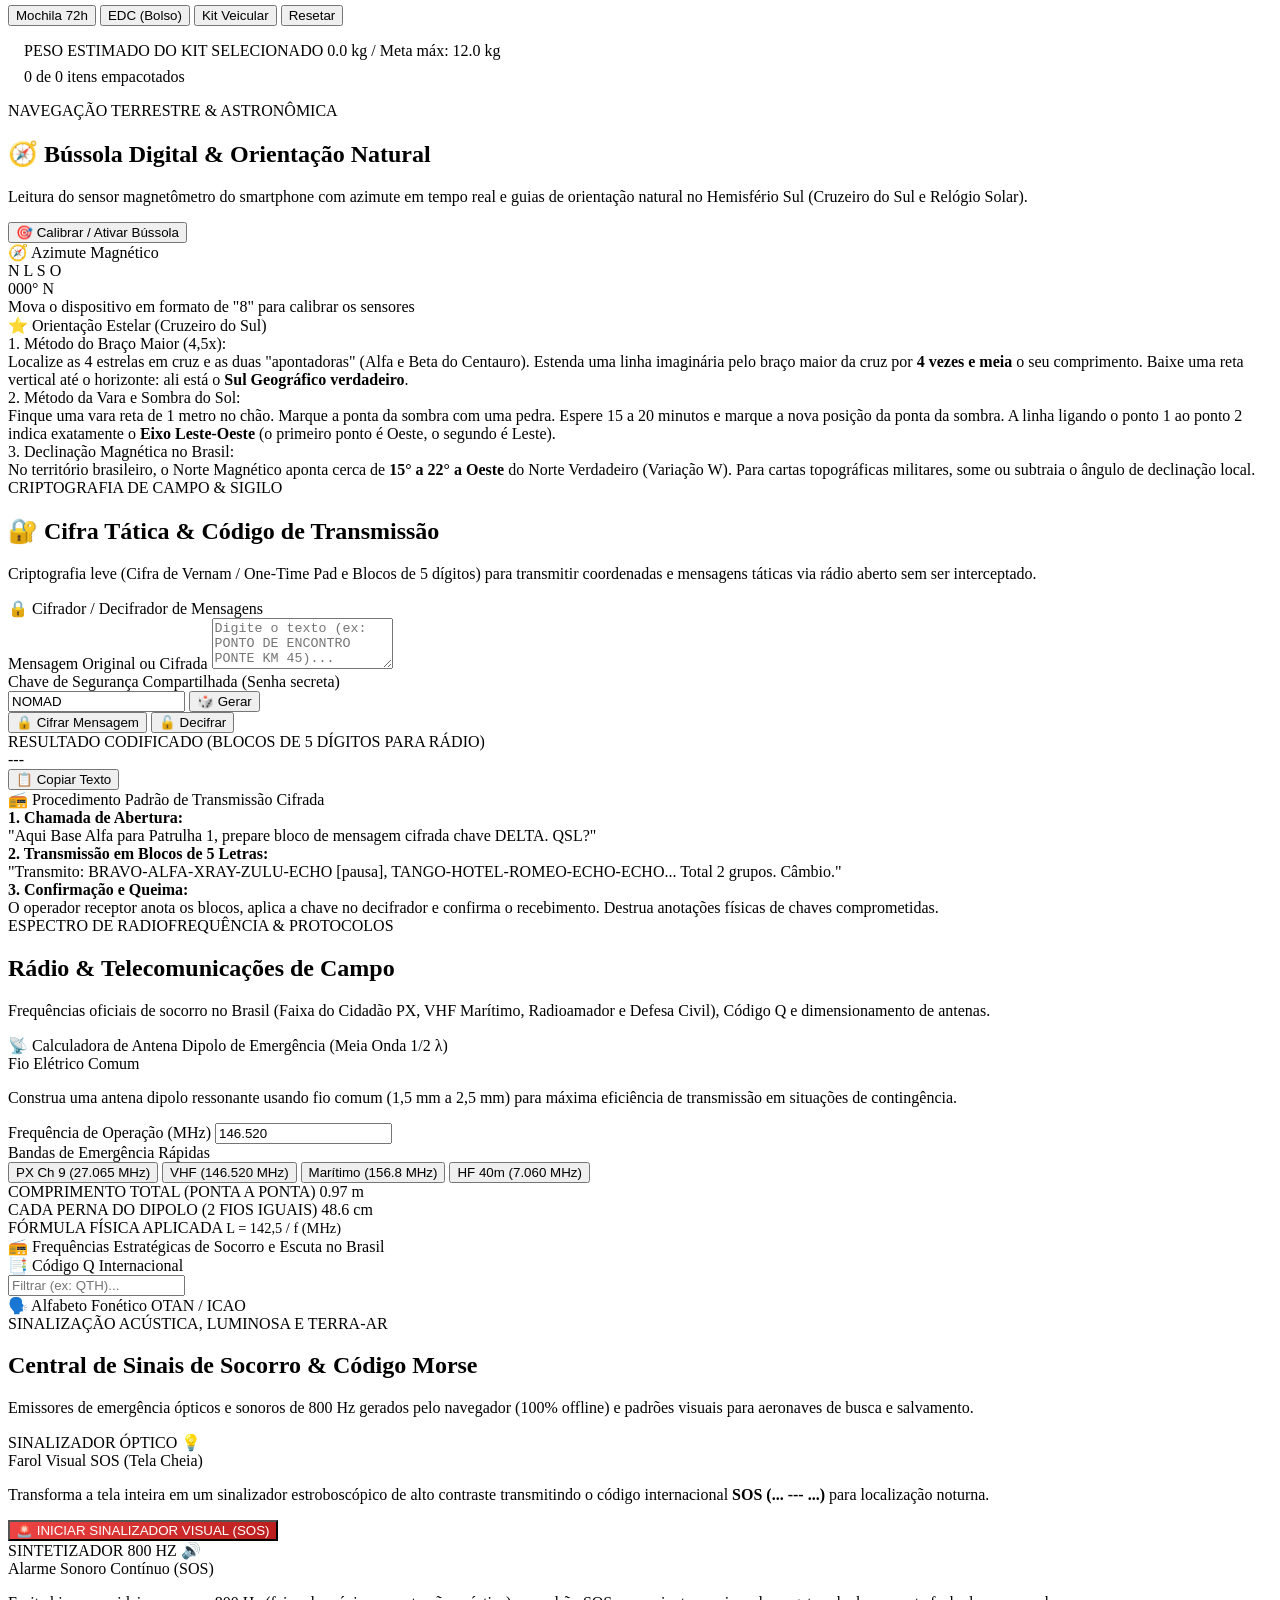
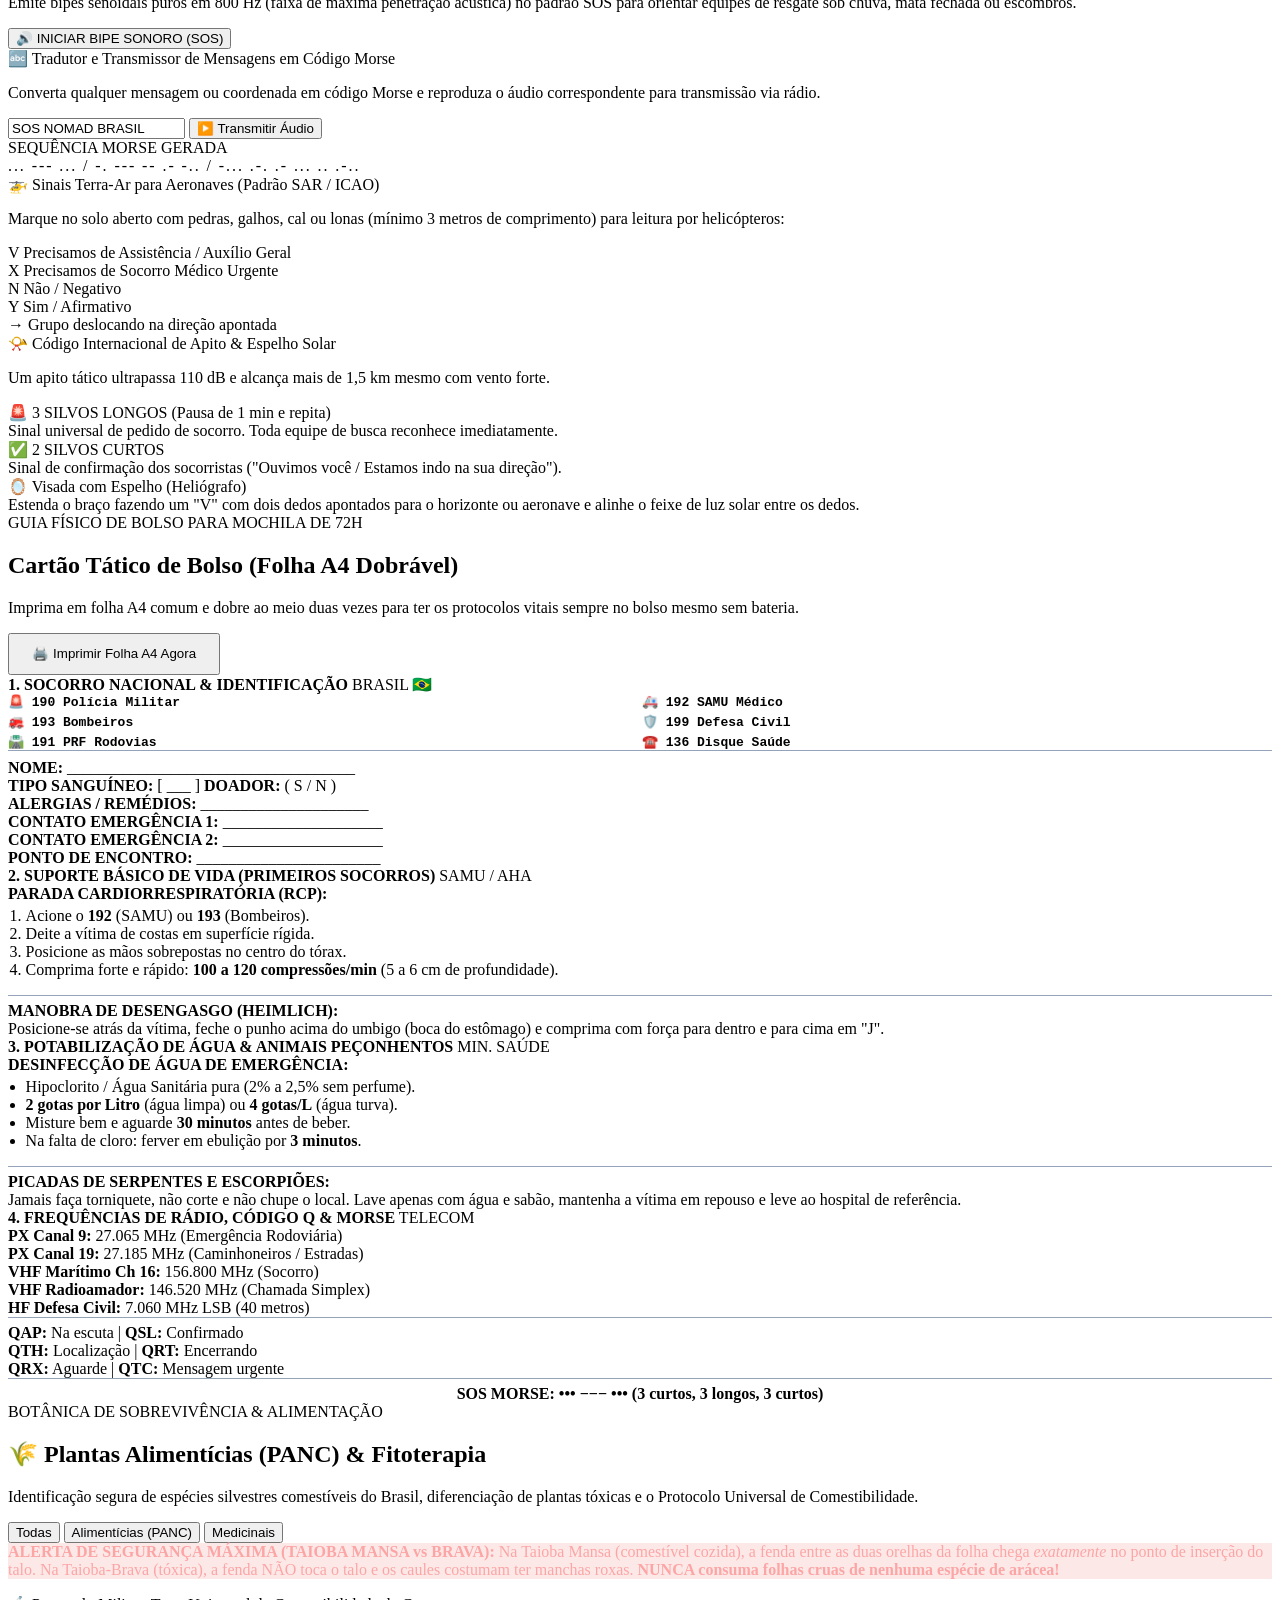
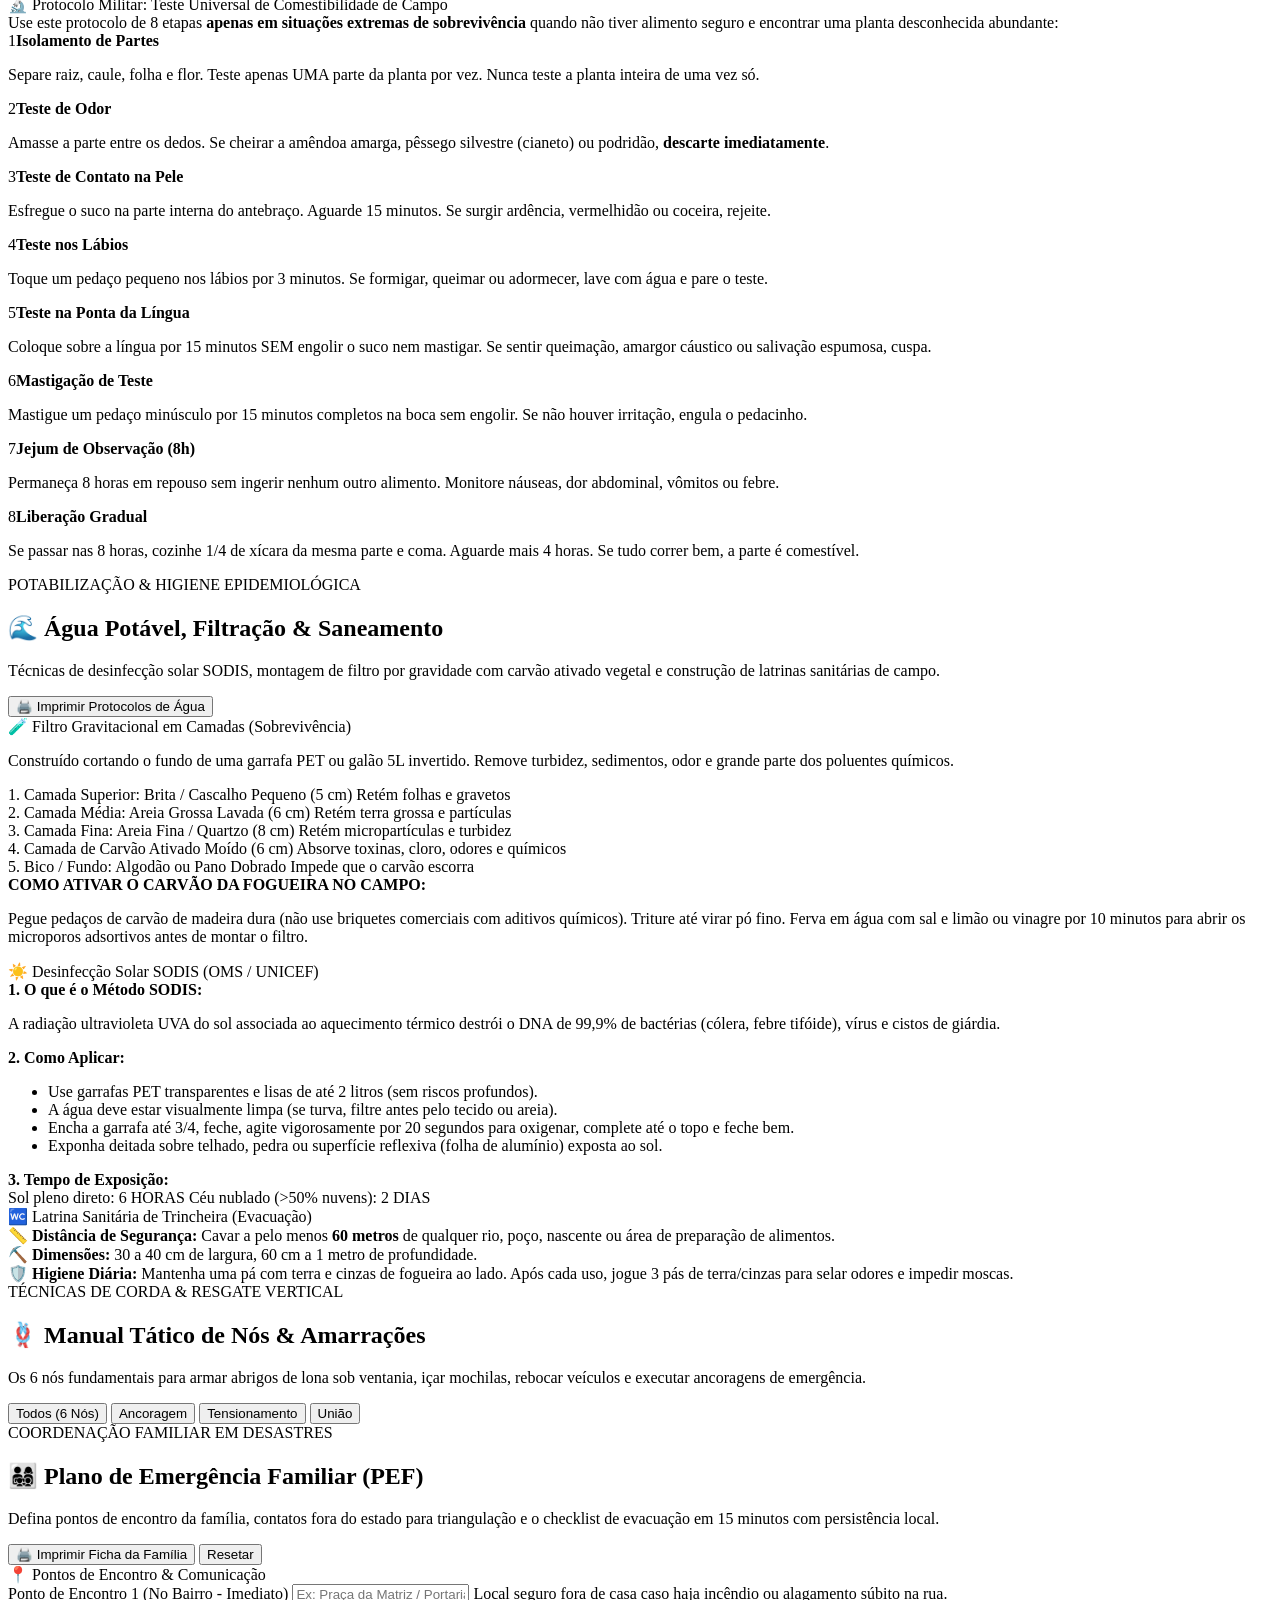
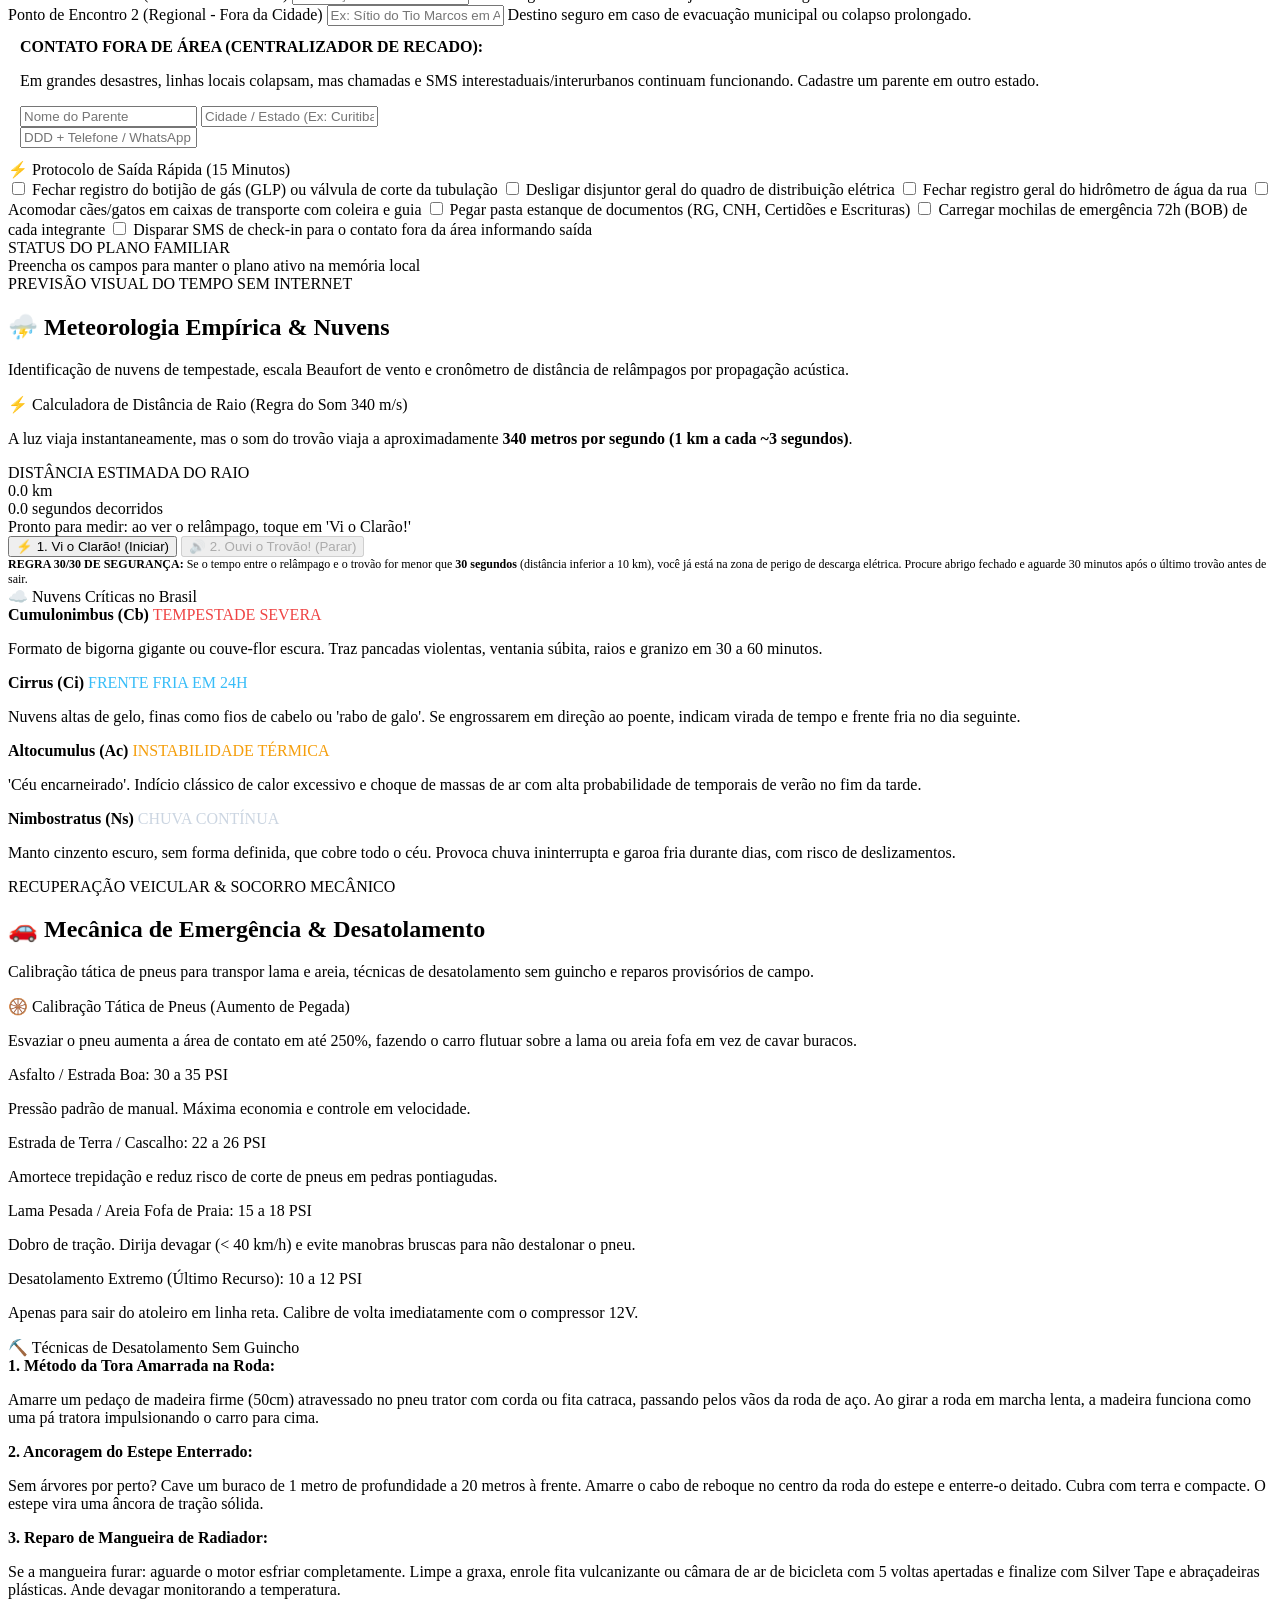
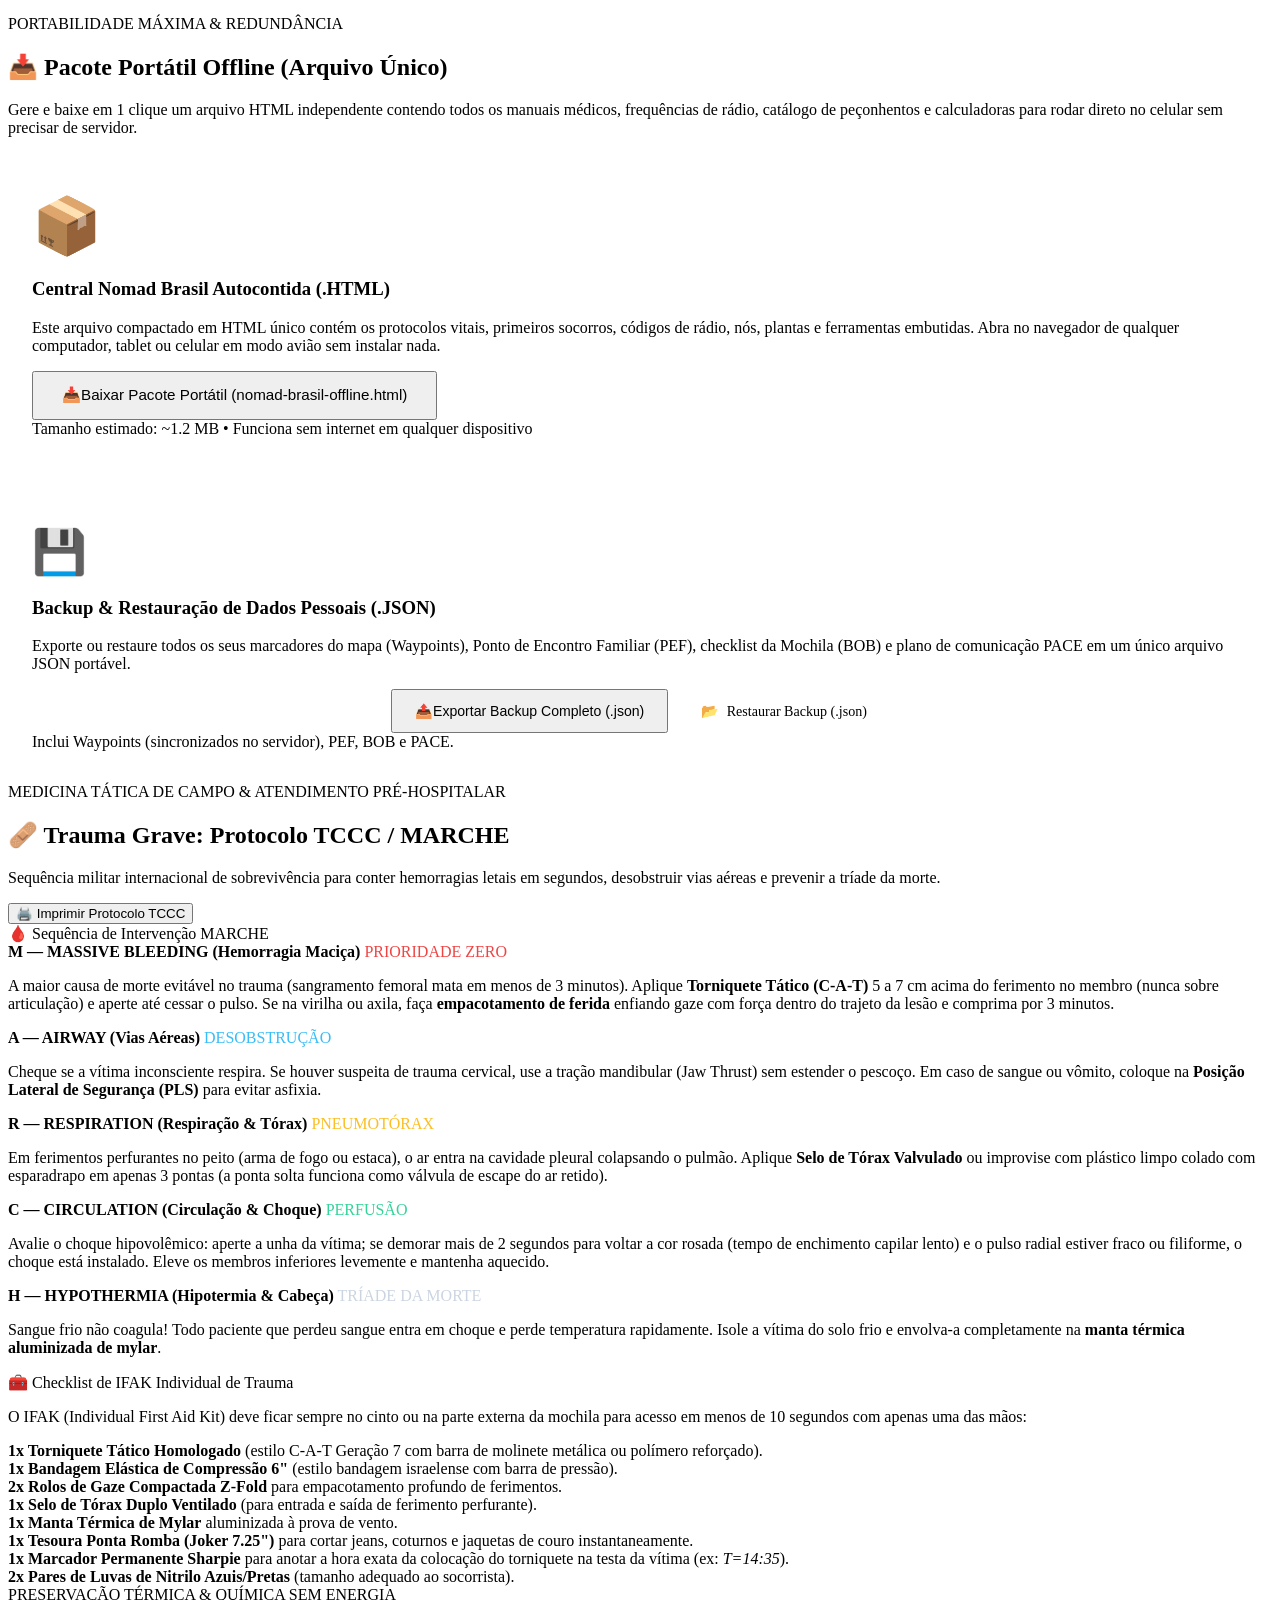
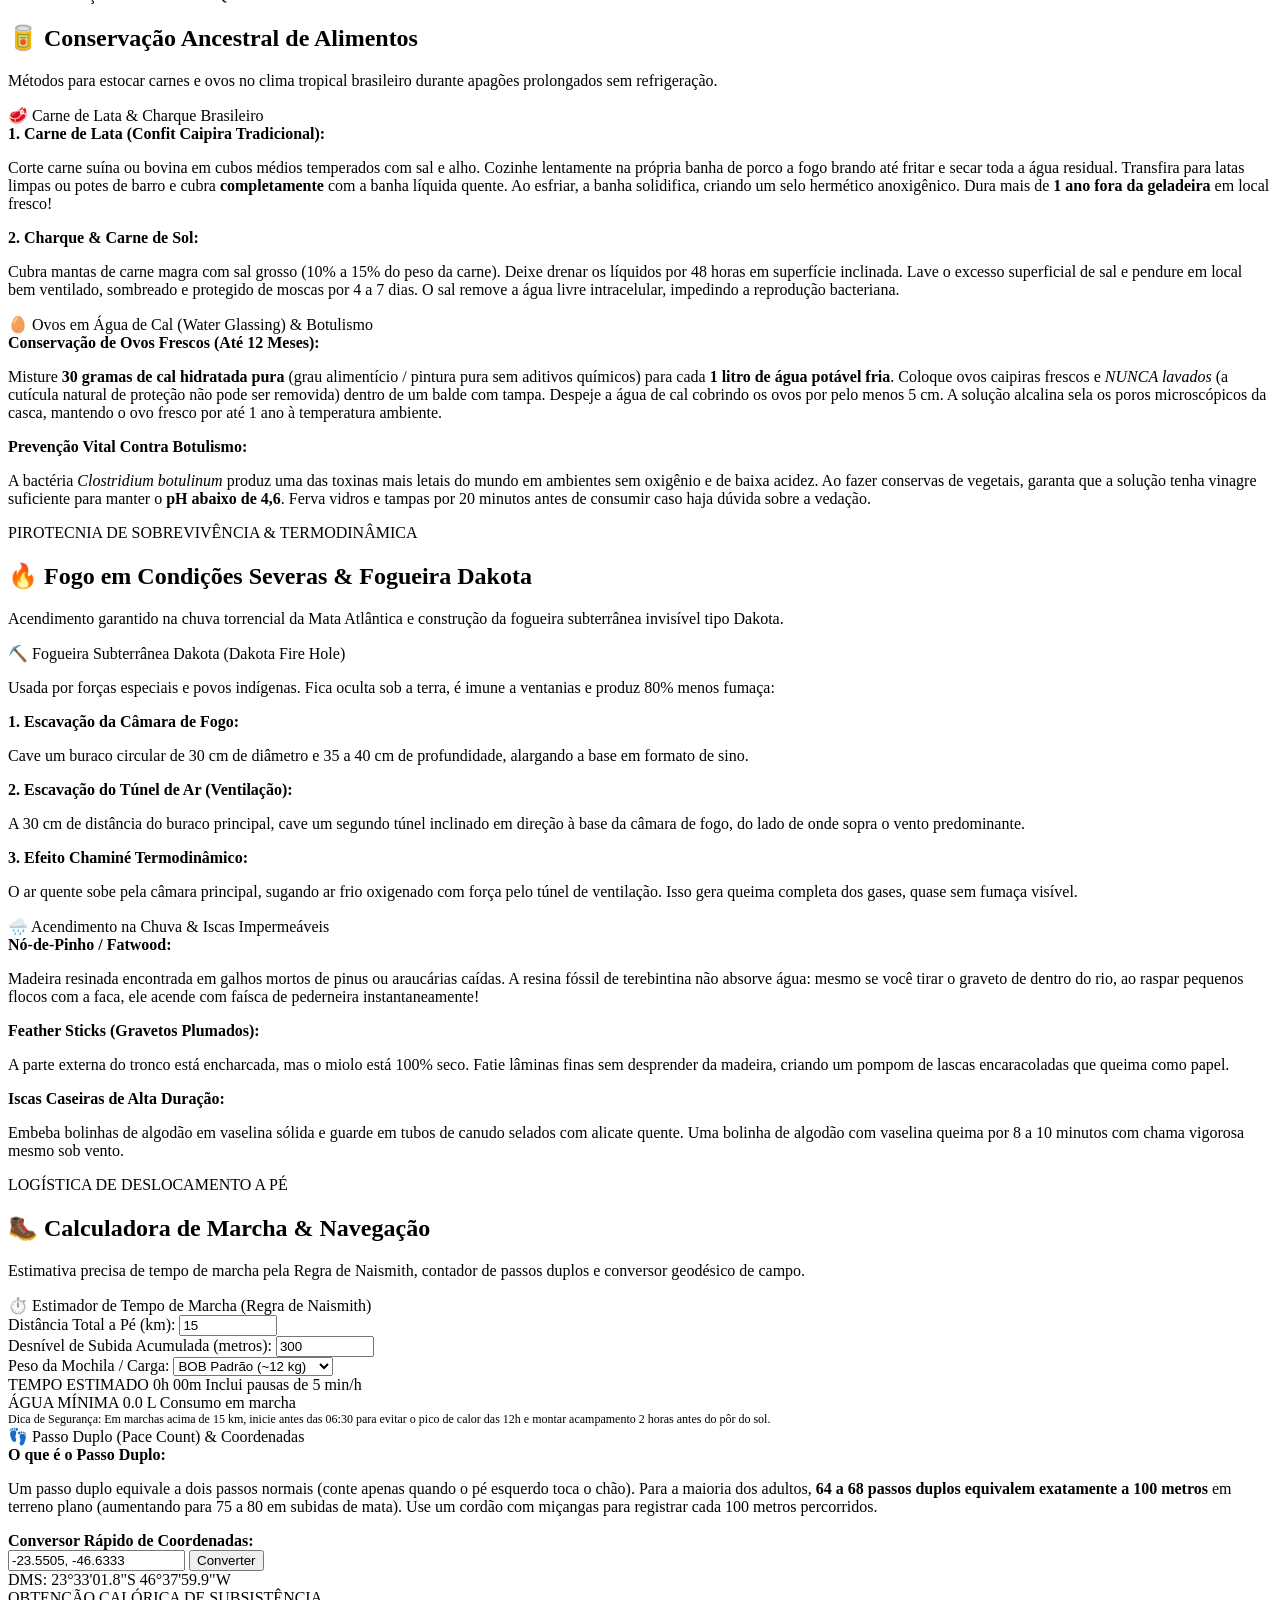
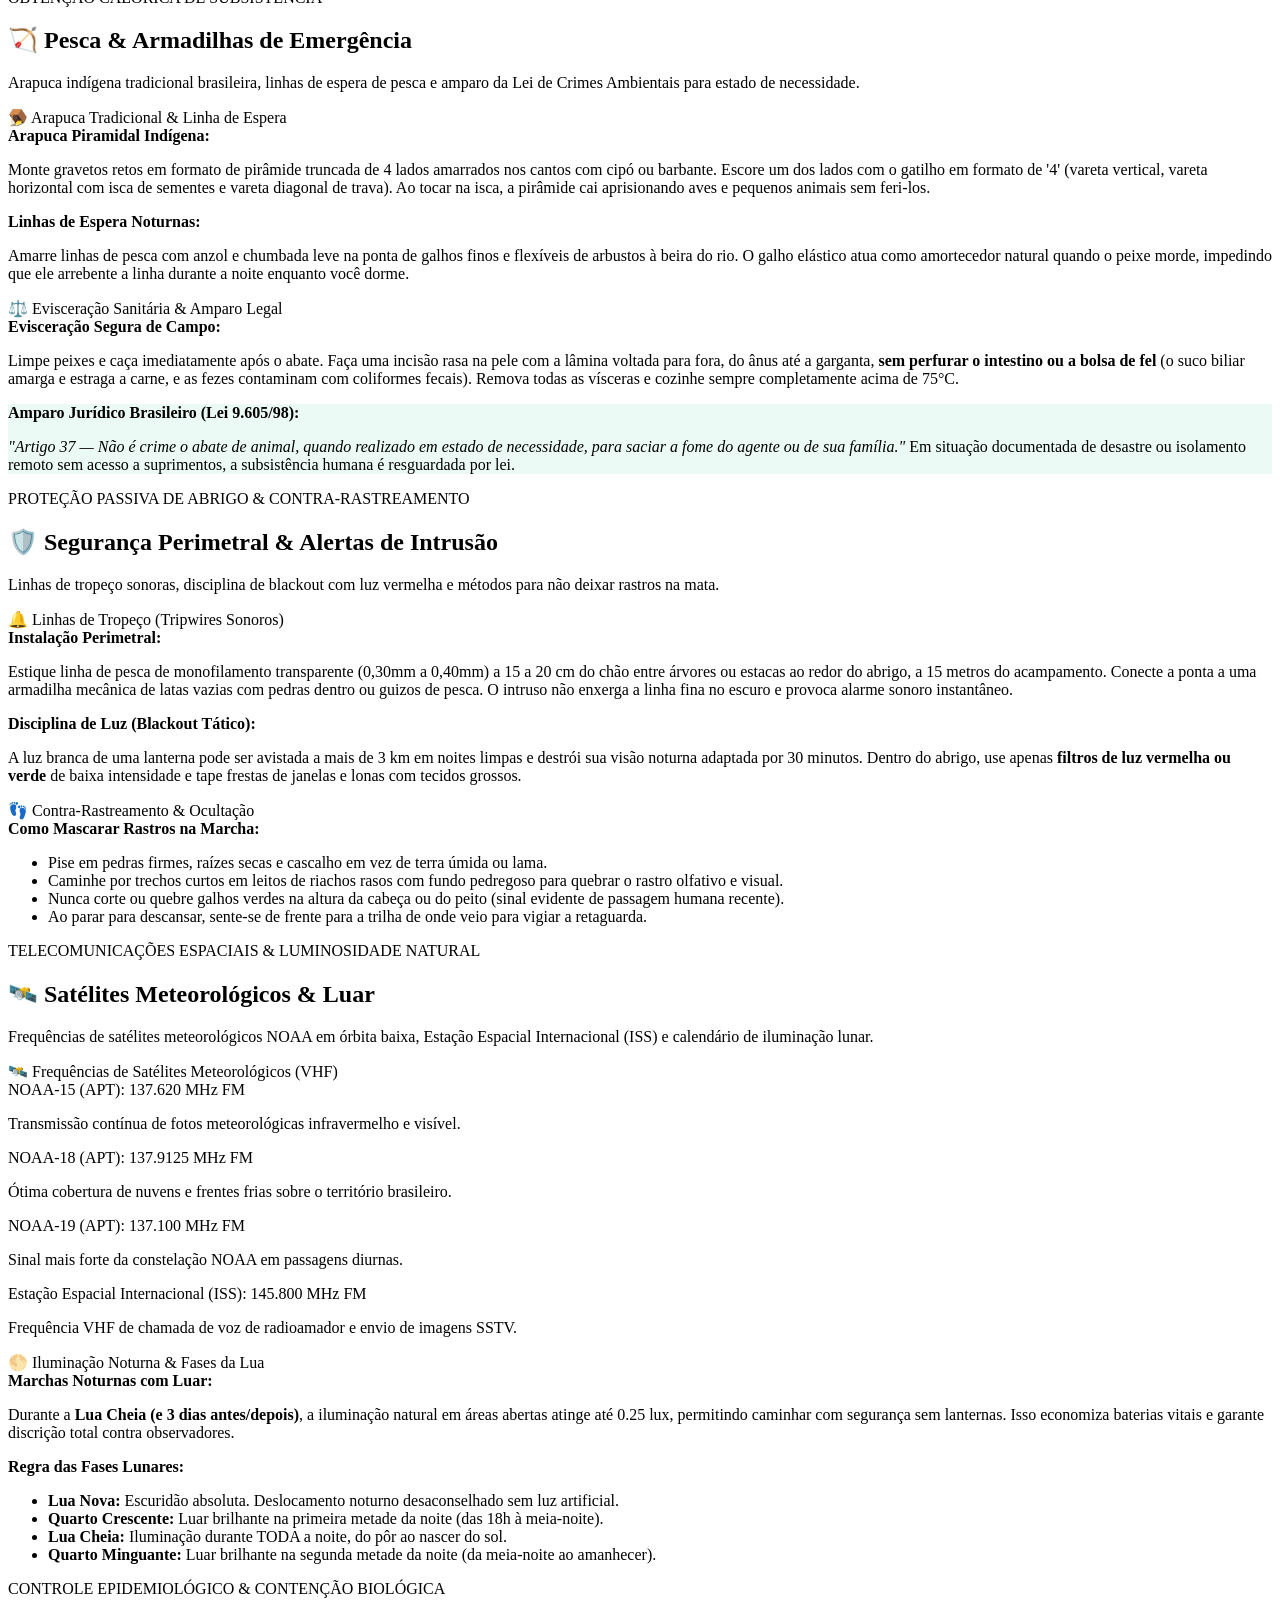
==== commit 6f61d862: "feat: multi-zim shelf, via stops, corridor 5km, tactical measure, LAN QR, ephemeris and A4 dossier -" ====
--- a/app/public/index.html
+++ b/app/public/index.html
@@ -336,8 +336,8 @@
           <span class="sidebar-clock" id="sidebar-clock-time">--:--:--</span>
         </div>
         <div class="sidebar-meta">
-          <span>HD Externo 1 TB</span>
-          <a href="http://localhost:8090" target="_blank" class="text-emerald-400 font-bold">Kiwix :8090 ↗</a>
+          <button type="button" onclick="openLanConnectModal()" class="text-cyan-400 font-bold" style="background:none;border:none;padding:0;cursor:pointer;font-size:inherit;">📡 Rede Local / LAN</button>
+          <a href="http://localhost:8090" id="kiwix-sidebar-link" target="_blank" class="text-emerald-400 font-bold">Kiwix :8090 ↗</a>
         </div>
       </div>
     </aside>
@@ -487,8 +487,11 @@
             <div>
               <strong>Status do Acervo Local:</strong> <span id="status-summary">Carregando dados...</span>
             </div>
-            <div>
-              Armazenamento: <strong class="text-white">HD Externo 1 TB (E:\)</strong> &bull; Servidor: <strong class="text-emerald-400">Docker Offline</strong>
+            <div style="display:flex;align-items:center;gap:0.75rem;flex-wrap:wrap;">
+              <span>Servidor: <strong class="text-emerald-400">Docker Offline</strong></span>
+              <button type="button" onclick="openLanConnectModal()" class="chip-btn" style="padding:0.25rem 0.65rem;font-size:0.72rem;border-color:rgba(6,182,212,0.45);color:#38bdf8;">
+                📡 Rede Local / Celular
+              </button>
             </div>
           </div>
 
@@ -503,7 +506,7 @@
 
           <!-- Clean Floating Map HUD -->
           <div class="map-hud">
-            <!-- Row 1: Search Input + Route & Waypoint Drawer Toggles -->
+            <!-- Row 1: Search Input + Route, Measure & Waypoint Drawer Toggles -->
             <div class="map-search-row">
               <div class="map-search-box">
                 <span class="text-emerald-400">🔍</span>
@@ -517,6 +520,9 @@
               </div>
               <button type="button" class="btn-toggle-routes" id="btn-toggle-route-panel" onclick="toggleRoutePlanner()">
                 <span>🧭</span> <span class="btn-text-hide-sm">Rotas</span>
+              </button>
+              <button type="button" class="btn-toggle-wpts" id="btn-toggle-measure" onclick="toggleTacticalMeasure()" title="Medir distância, azimute magnético e visada VHF/UHF">
+                <span>📐</span> <span class="btn-text-hide-sm">Medir</span>
               </button>
               <button type="button" class="btn-toggle-wpts" id="btn-toggle-nearby-support" onclick="toggleNearbySupportDrawer()">
                 <span>🚑</span> <span class="btn-text-hide-sm">Socorro</span>
@@ -594,11 +600,27 @@
                   <div id="route-from-dropdown" class="search-results-dropdown route-dropdown"></div>
                 </div>
 
-                <!-- Swap -->
-                <div class="route-swap-row">
+                <!-- Swap & Via Stop Toggle -->
+                <div class="route-swap-row" style="gap: 0.4rem;">
                   <button type="button" class="btn-swap-points" onclick="swapRoutePoints()">
-                    ⇅ Inverter Origem e Destino
+                    ⇅ Inverter
                   </button>
+                  <button type="button" class="btn-swap-points" id="btn-toggle-via-stop" onclick="toggleRouteViaInput()">
+                    ➕ Parada (Via)
+                  </button>
+                </div>
+
+                <!-- Optional Intermediate Stop (Via) -->
+                <div class="route-input-group" id="route-via-group" style="display: none;">
+                  <div class="route-input-label" style="justify-content: space-between;">
+                    <span><span class="dot-origin" style="background: #f59e0b; color: #090d10;">V</span> Parada Intermediária (Via)</span>
+                    <button type="button" onclick="clearRouteVia()" style="background:none;border:none;color:#f87171;font-size:11px;cursor:pointer;">✕ Remover</button>
+                  </div>
+                  <div class="route-field-wrap">
+                    <input type="text" id="route-via-input" class="route-input" placeholder="Rua, ponto ou cidade de escala..." autocomplete="off">
+                    <button type="button" class="btn-input-action" onclick="enableMapPick('via')" title="Clicar no mapa">📍 Mapa</button>
+                  </div>
+                  <div id="route-via-dropdown" class="search-results-dropdown route-dropdown"></div>
                 </div>
 
                 <!-- Destination -->
@@ -674,6 +696,15 @@
                   </div>
                 </div>
 
+                <!-- Support POIs along route corridor (within 5 km) -->
+                <div class="route-steps-section" id="route-corridor-support-section" style="display: none;">
+                  <div class="flex items-center justify-between mb-2">
+                    <span class="text-xs font-bold text-red-400 uppercase">🚑 Apoio no Corredor (até 5 km)</span>
+                    <span class="text-xs text-gray-500 font-mono" id="route-corridor-count">0 pontos</span>
+                  </div>
+                  <div class="route-steps-list" id="route-corridor-list" style="max-height: 175px;"></div>
+                </div>
+
                 <div class="route-steps-section">
                   <div class="flex items-center justify-between mb-2">
                     <span class="text-xs font-bold text-gray-300 uppercase">Passo a Passo</span>
@@ -682,9 +713,14 @@
                   <div class="route-steps-list" id="route-steps-list"></div>
                 </div>
 
-                <button type="button" class="btn-export-gpx" onclick="downloadCurrentRouteGpx()">
-                  <span>📥</span> Baixar GPX (Garmin / OsmAnd)
-                </button>
+                <div style="display: flex; flex-direction: column; gap: 0.45rem;">
+                  <button type="button" class="btn-export-gpx" onclick="downloadCurrentRouteGpx()">
+                    <span>📥</span> Baixar GPX (Garmin / OsmAnd)
+                  </button>
+                  <button type="button" class="btn-drawer-action" style="justify-content: center;" onclick="printCurrentRouteDossier()">
+                    <span>🖨️</span> Imprimir Dossiê Tático da Rota (A4)
+                  </button>
+                </div>
               </div>
             </div>
           </div>
@@ -837,6 +873,10 @@
                   <button type="button" class="btn-copy-coords" onclick="copyCityCoords()" id="btn-copy-coords">
                     📋 Copiar
                   </button>
+                </div>
+                <div class="coords-box" style="margin-top: 0.5rem; flex-direction: column; align-items: stretch; gap: 0.35rem;">
+                  <div class="text-xs font-bold text-amber-300">☀️ Efemérides Solares &amp; Lua Hoje</div>
+                  <div id="drawer-ephemeris-box" class="text-xs text-gray-300">Calculando...</div>
                 </div>
               </div>
 
@@ -868,9 +908,14 @@
                     <div class="text-xs text-emerald-400">História, demografia, relevo e economia</div>
                   </div>
                 </a>
-                <button type="button" class="btn-drawer-action w-full mt-2" onclick="openSelectedCityInWikiTab()">
-                  <span>📖</span> Abrir na Aba Wikipédia do Portal
-                </button>
+                <div style="display:flex;flex-direction:column;gap:0.4rem;margin-top:0.5rem;">
+                  <button type="button" class="btn-drawer-action w-full" onclick="openSelectedCityInWikiTab()">
+                    <span>📖</span> Abrir na Aba Wikipédia do Portal
+                  </button>
+                  <button type="button" class="btn-drawer-action w-full" onclick="openSelectedCityInWikivoyage()">
+                    <span>🧭</span> Abrir Guia de Viagem (Wikivoyage PT)
+                  </button>
+                </div>
               </div>
 
               <div class="drawer-section">
@@ -885,6 +930,21 @@
             </div>
           </div>
 
+          <!-- Floating Tactical Measure HUD (Etapa 3) -->
+          <div id="tactical-measure-hud" style="display:none;position:absolute;bottom:1.25rem;right:1rem;z-index:25;width:min(340px,calc(100% - 2rem));background:rgba(15,20,26,0.94);border:1px solid rgba(16,185,129,0.45);border-radius:12px;padding:0.85rem 1rem;box-shadow:0 12px 32px rgba(0,0,0,0.65);backdrop-filter:blur(8px);">
+            <div class="flex items-center justify-between mb-2">
+              <span class="text-xs font-bold text-emerald-400 uppercase">📐 Medição Tática &amp; Rádio</span>
+              <button type="button" onclick="toggleTacticalMeasure(false)" class="drawer-close-btn" style="width:24px;height:24px;font-size:16px;" title="Fechar">&times;</button>
+            </div>
+            <div id="measure-hud-stats" class="text-xs text-gray-200 space-y-1">
+              <div>Clique em 2 ou mais pontos no mapa para medir distância, azimute magnético e visada VHF/UHF.</div>
+            </div>
+            <div class="flex gap-2 mt-2">
+              <button type="button" class="chip-btn" style="flex:1;justify-content:center;font-size:0.7rem;" onclick="undoMeasurePoint()">↩️ Desfazer</button>
+              <button type="button" class="chip-btn" style="flex:1;justify-content:center;font-size:0.7rem;" onclick="clearMeasurePoints()">🗑️ Limpar</button>
+            </div>
+          </div>
+
           <!-- Map Canvas -->
           <div id="map-container"></div>
         </div>
@@ -895,18 +955,27 @@
            ================================================================= -->
       <section class="tab-view" id="tab-wiki">
         <div class="kiwix-frame-container">
-          <div class="kiwix-toolbar">
-            <div class="flex items-center gap-2">
-              <span class="text-lg">📚</span>
-              <span class="text-sm font-bold text-white">Wikipédia em Português &amp; Biblioteca Kiwix (Offline)</span>
-            </div>
-            <div class="flex items-center gap-2">
-              <a href="http://localhost:8090/content/wikipedia_pt_all_maxi_2026-05" target="_blank" class="chip-btn chip-highlight">
-                ↗️ Abrir Wikipédia em Nova Aba
-              </a>
-              <a href="http://localhost:8090" target="_blank" class="chip-btn">
-                📖 Estante de Livros (:8090)
-              </a>
+          <div class="kiwix-toolbar" style="flex-direction: column; align-items: stretch; gap: 0.55rem;">
+            <div style="display:flex;align-items:center;justify-content:space-between;flex-wrap:wrap;gap:0.5rem;">
+              <div class="flex items-center gap-2">
+                <span class="text-lg">📚</span>
+                <span class="text-sm font-bold text-white">Acervo Kiwix Multi-ZIM (Offline)</span>
+              </div>
+              <div class="flex items-center gap-2" style="flex:1;max-width:480px;min-width:220px;">
+                <input type="text" id="kiwix-search-input" class="route-input" style="flex:1;padding:0.35rem 0.65rem;font-size:0.78rem;" placeholder="Buscar artigo no livro ZIM ativo..." onkeydown="if(event.key==='Enter')searchInCurrentKiwixBook()">
+                <button type="button" class="chip-btn chip-highlight" onclick="searchInCurrentKiwixBook()">🔍 Buscar</button>
+              </div>
+              <div class="flex items-center gap-2">
+                <a href="http://localhost:8090/content/wikipedia_pt_all_maxi_2026-05" id="kiwix-tab-external-link" target="_blank" class="chip-btn chip-highlight">
+                  ↗️ Abrir Livro em Nova Aba
+                </a>
+                <a href="http://localhost:8090" id="kiwix-shelf-link" target="_blank" class="chip-btn">
+                  📖 Estante (:8090)
+                </a>
+              </div>
+            </div>
+            <div id="kiwix-bookshelf-chips" class="flex flex-wrap gap-1.5" style="align-items:center;">
+              <span class="text-xs text-gray-400">Carregando livros ZIM instalados...</span>
             </div>
           </div>
           <iframe id="kiwix-iframe" class="kiwix-iframe" src=""></iframe>
@@ -925,6 +994,15 @@
               <p class="page-subtitle">
                 Guias passo a passo de intervenção imediata para salvar vidas em acidentes, desastres naturais ou ausência de resgate médico próximo.
               </p>
+            </div>
+          </div>
+
+          <div class="tactical-card mb-4" style="margin-bottom: 1.25rem;">
+            <div class="text-xs font-bold text-emerald-400 uppercase mb-2">🩺 Consulta Rápida na Enciclopédia Médica &amp; Fármacos (ZIM Offline)</div>
+            <div style="display:flex;flex-wrap:wrap;gap:0.5rem;align-items:center;">
+              <input type="text" id="med-zim-search-input" class="route-input" style="flex:1;min-width:210px;" placeholder="Ex: hipotermia, amoxicilina, torniquete, anafilaxia, paracetamol..." onkeydown="if(event.key==='Enter')searchMedicalZim('medicine')">
+              <button type="button" class="chip-btn chip-highlight" onclick="searchMedicalZim('medicine')">🩺 Buscar Wikipédia Médica PT</button>
+              <button type="button" class="chip-btn" onclick="searchMedicalZim('nhs')">💊 Buscar Medicamentos (NHS)</button>
             </div>
           </div>
 
@@ -5044,8 +5122,25 @@
       </button>
     </nav>
 
+    <!-- LAN / Offline Mobile Connect Modal (Etapa 4) -->
+    <div id="lan-connect-modal" style="display:none;position:fixed;inset:0;z-index:2000;background:rgba(4,7,10,0.82);backdrop-filter:blur(6px);align-items:center;justify-content:center;padding:1rem;" onclick="if(event.target===this)closeLanConnectModal()">
+      <div class="tactical-card" style="width:min(480px,100%);max-height:90vh;overflow-y:auto;border-color:rgba(6,182,212,0.5);">
+        <div class="flex items-center justify-between mb-3">
+          <div class="flex items-center gap-2">
+            <span class="text-xl">📡</span>
+            <h3 class="text-base font-bold text-white">Modo Acampamento / Rede Local (LAN)</h3>
+          </div>
+          <button type="button" onclick="closeLanConnectModal()" class="drawer-close-btn">&times;</button>
+        </div>
+        <p class="text-xs text-gray-300 mb-3">
+          Conecte celulares, tablets ou outro notebook na mesma rede Wi-Fi / Hotspot sem internet. Os links da Wikipédia Kiwix ajustam automaticamente para o endereço acessado no navegador.
+        </p>
+        <div id="lan-modal-body" class="space-y-3 text-xs"></div>
+      </div>
+    </div>
+
   </div>
 
-  <script src="/app.js?v=3.0"></script>
+  <script src="/app.js?v=4.0"></script>
 </body>
 </html>
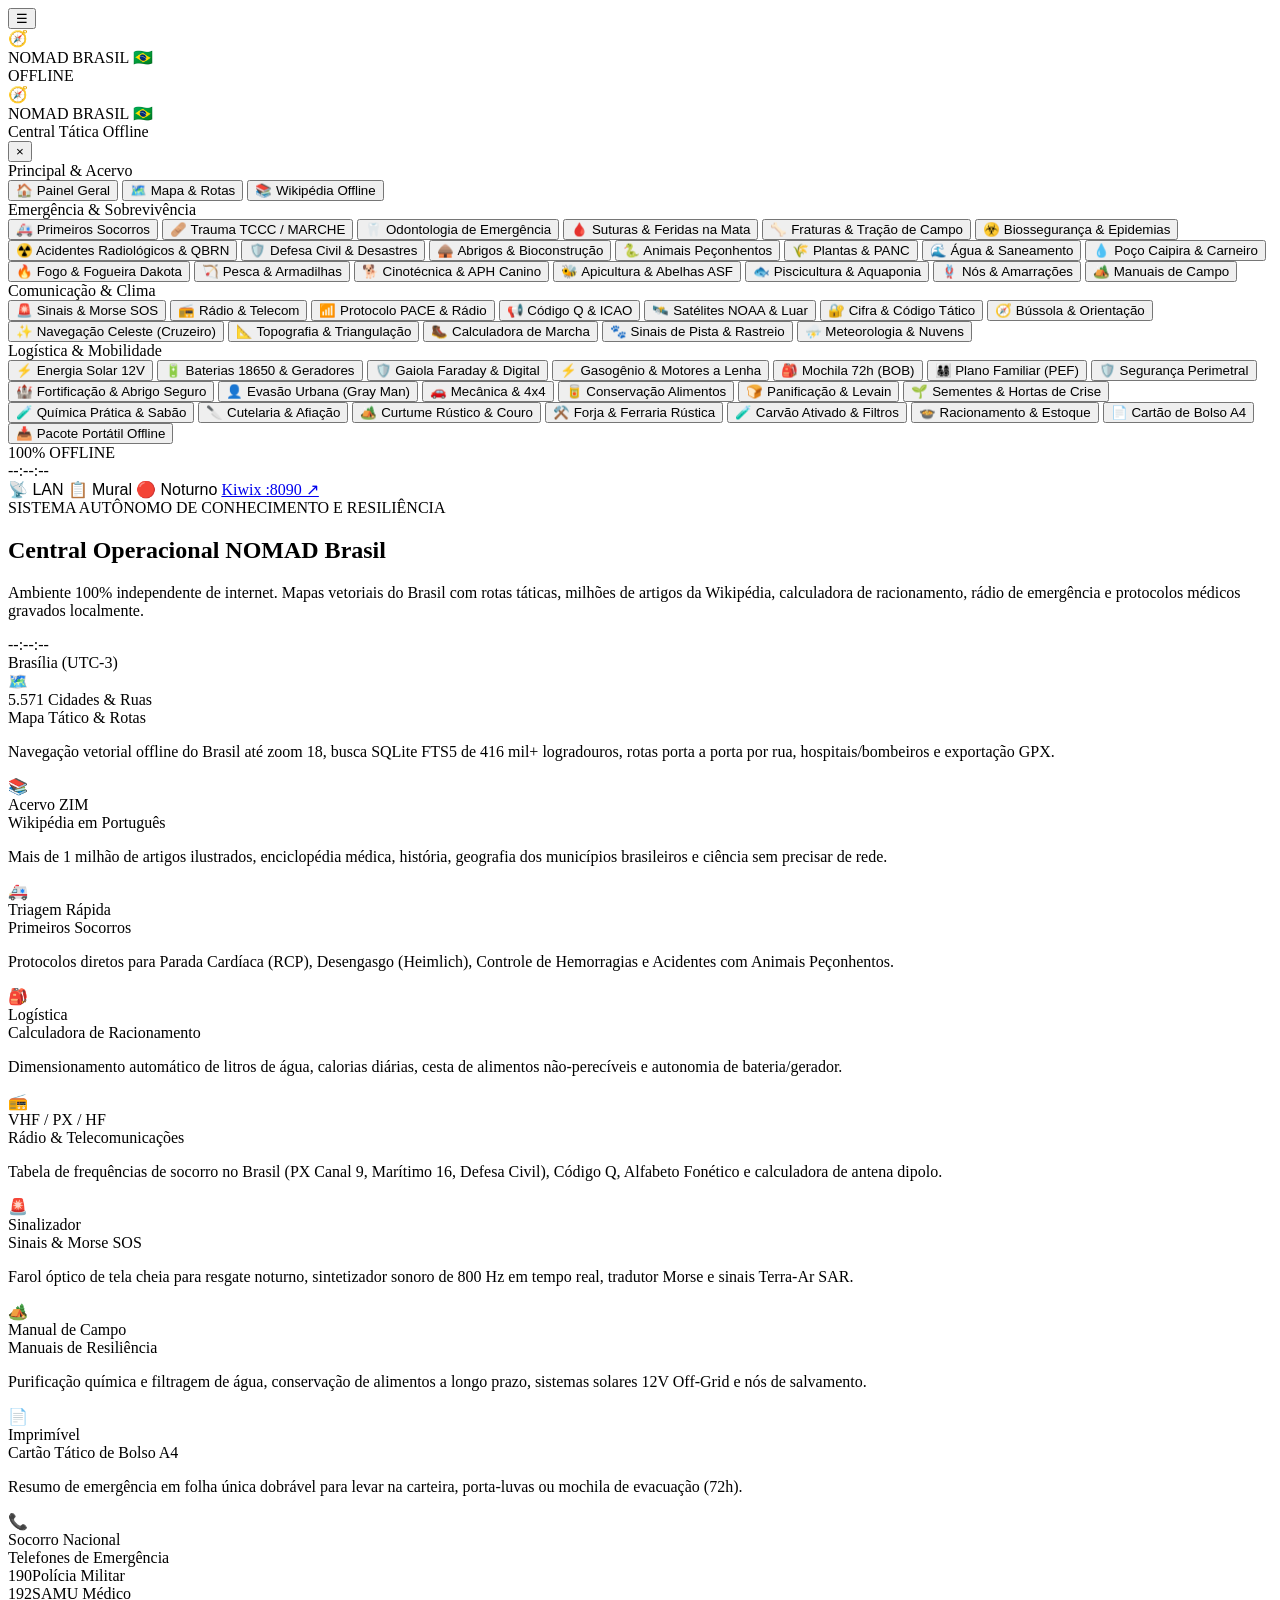
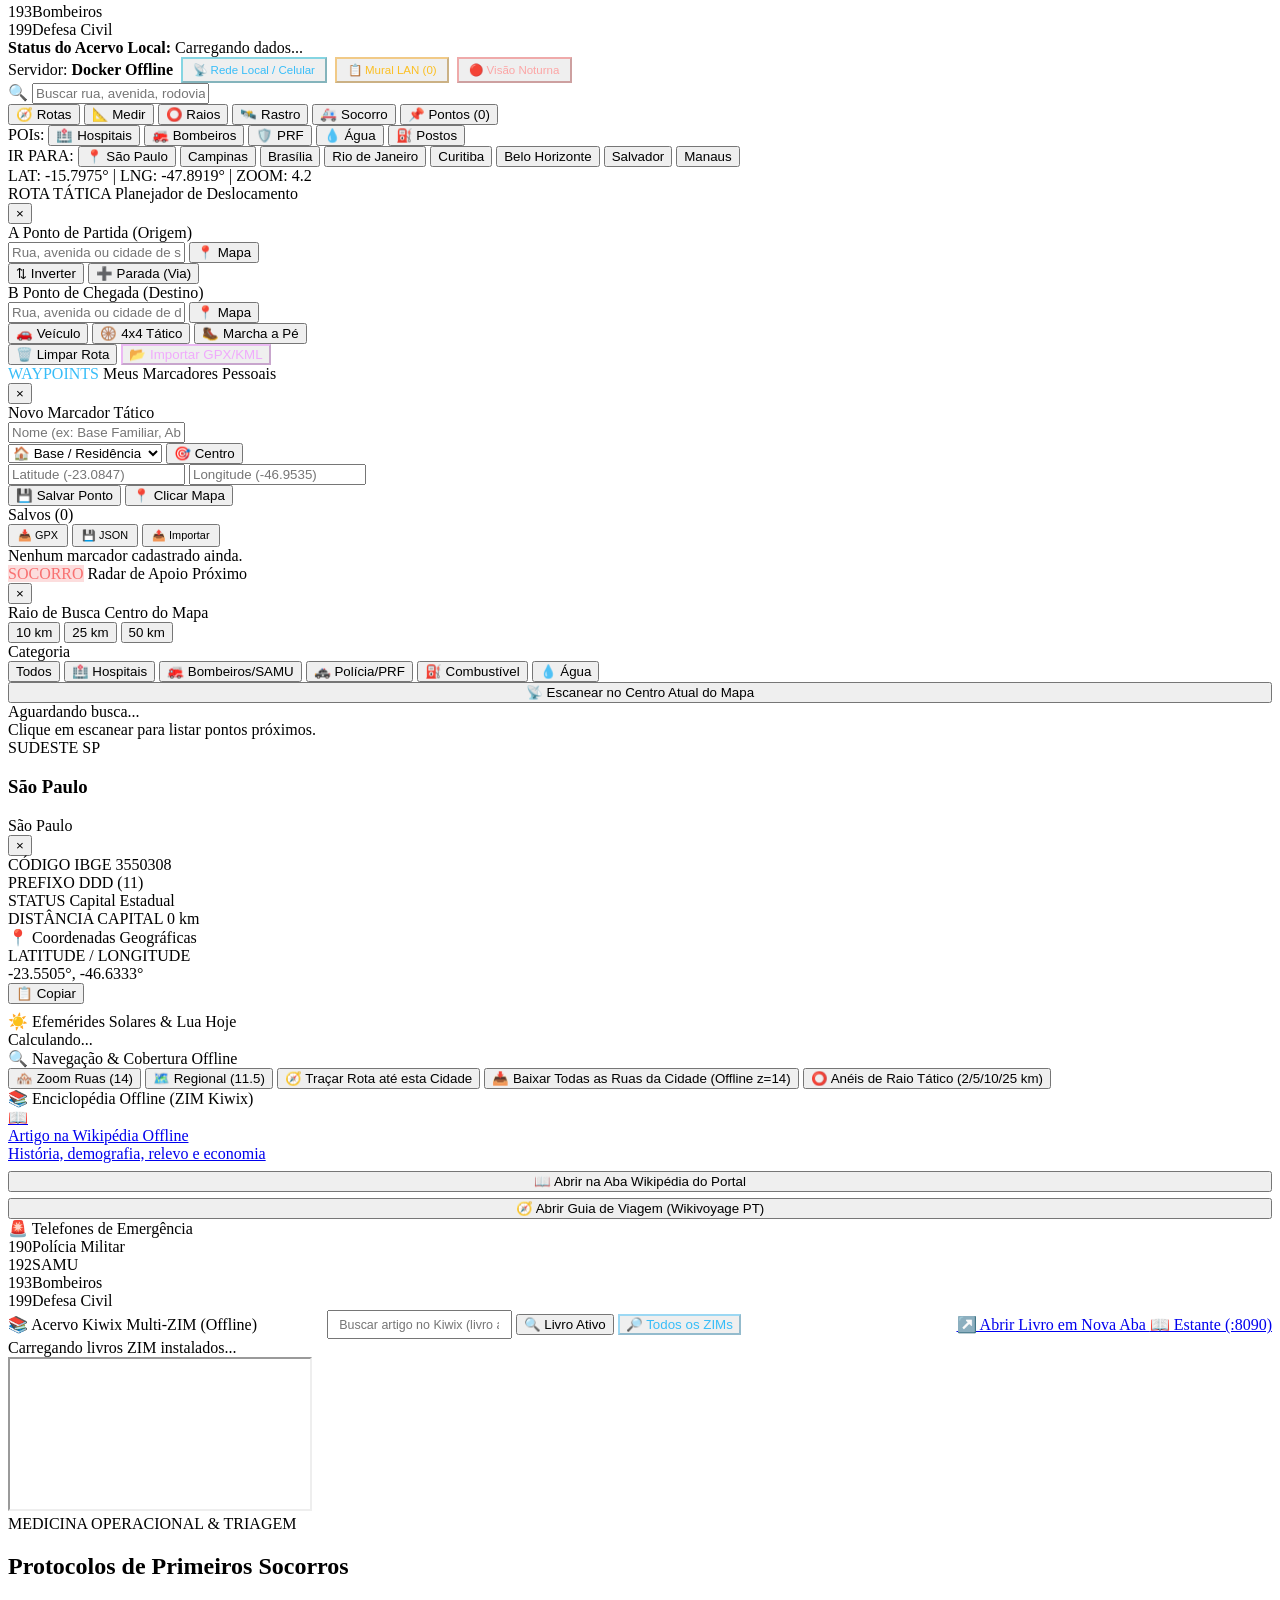
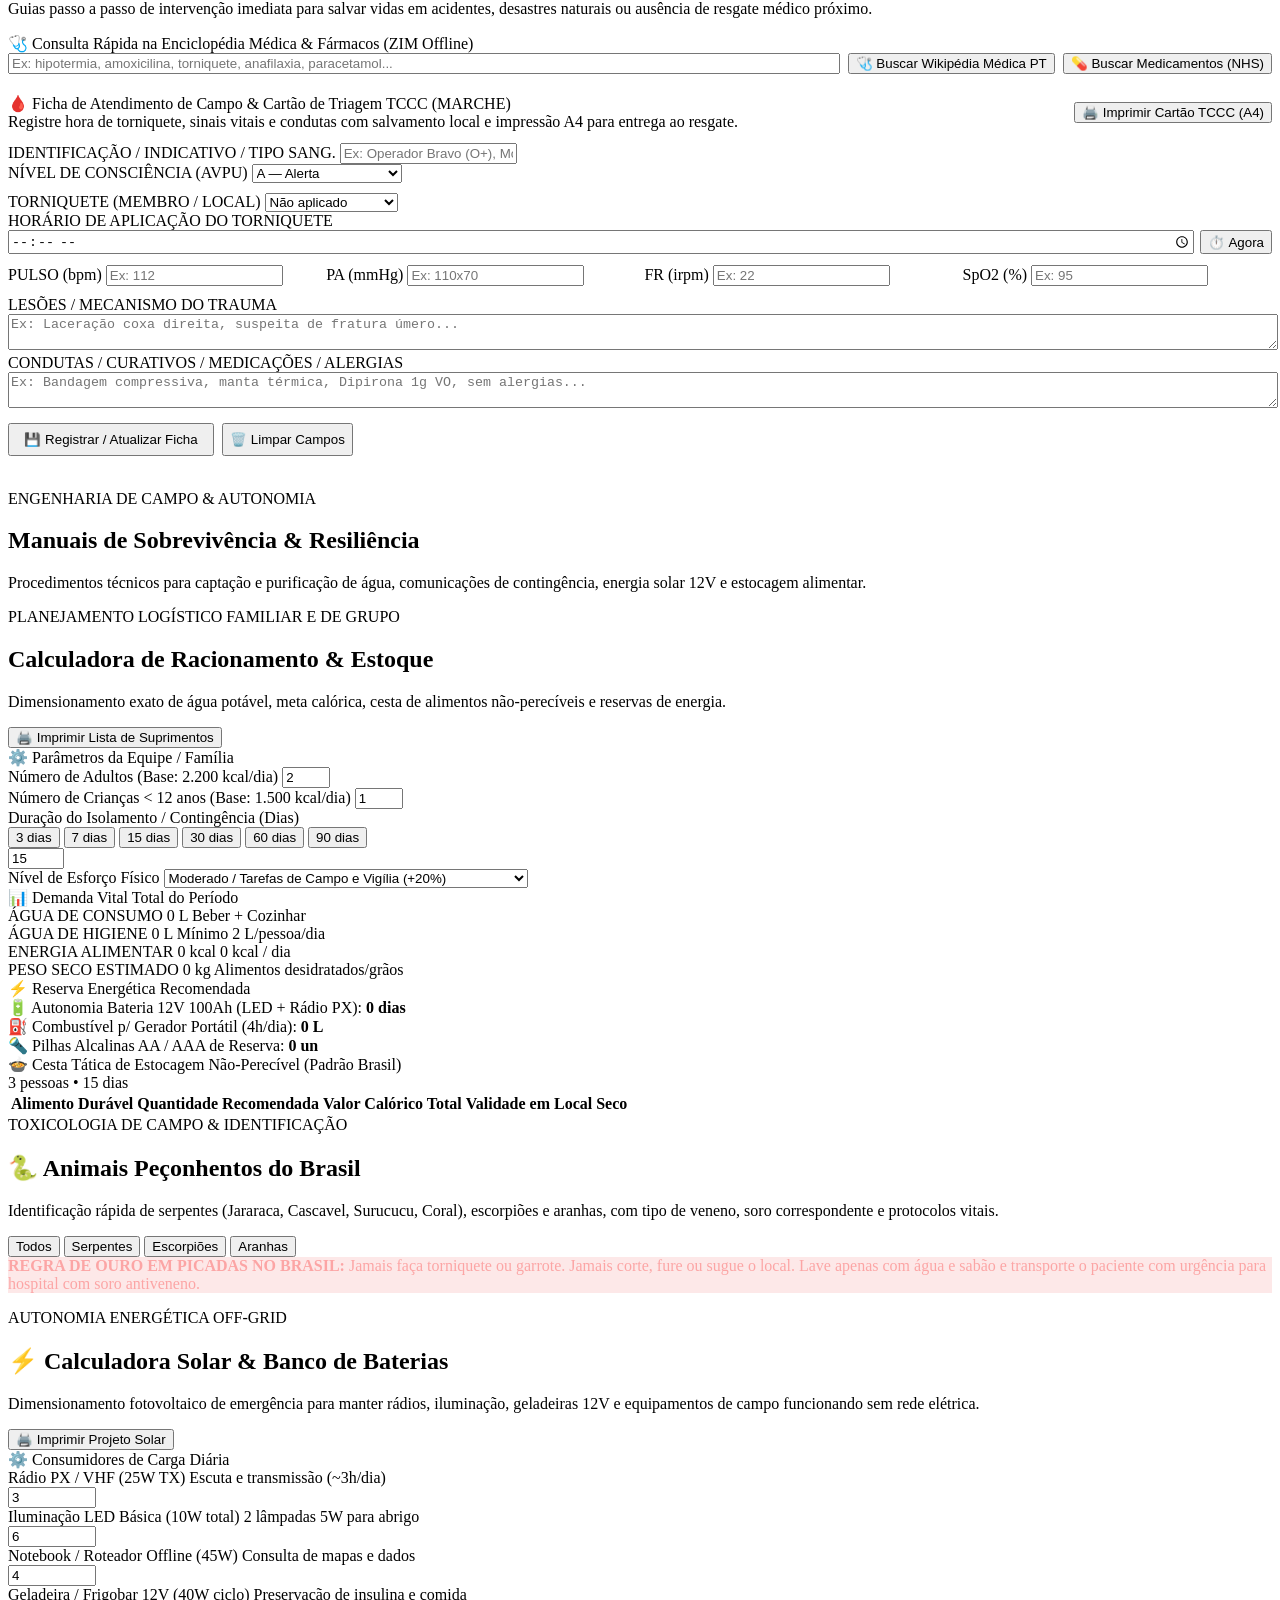
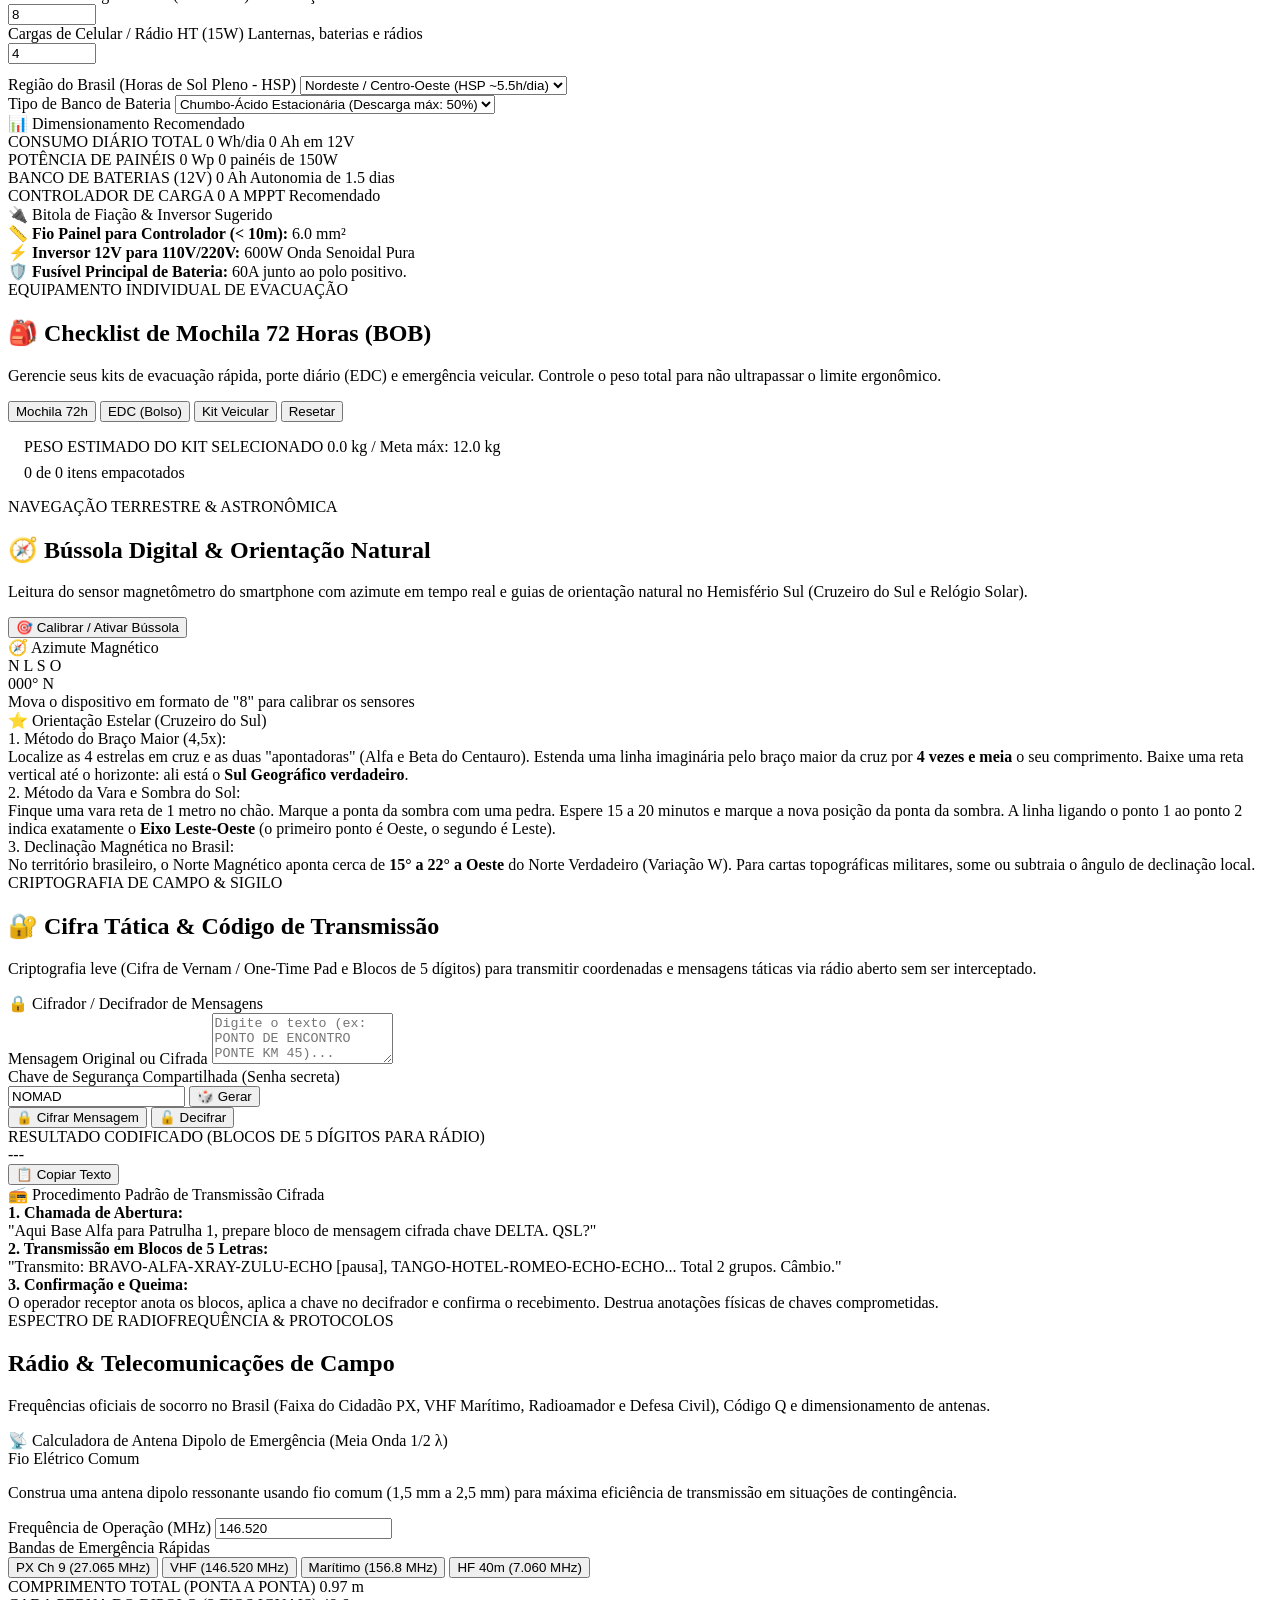
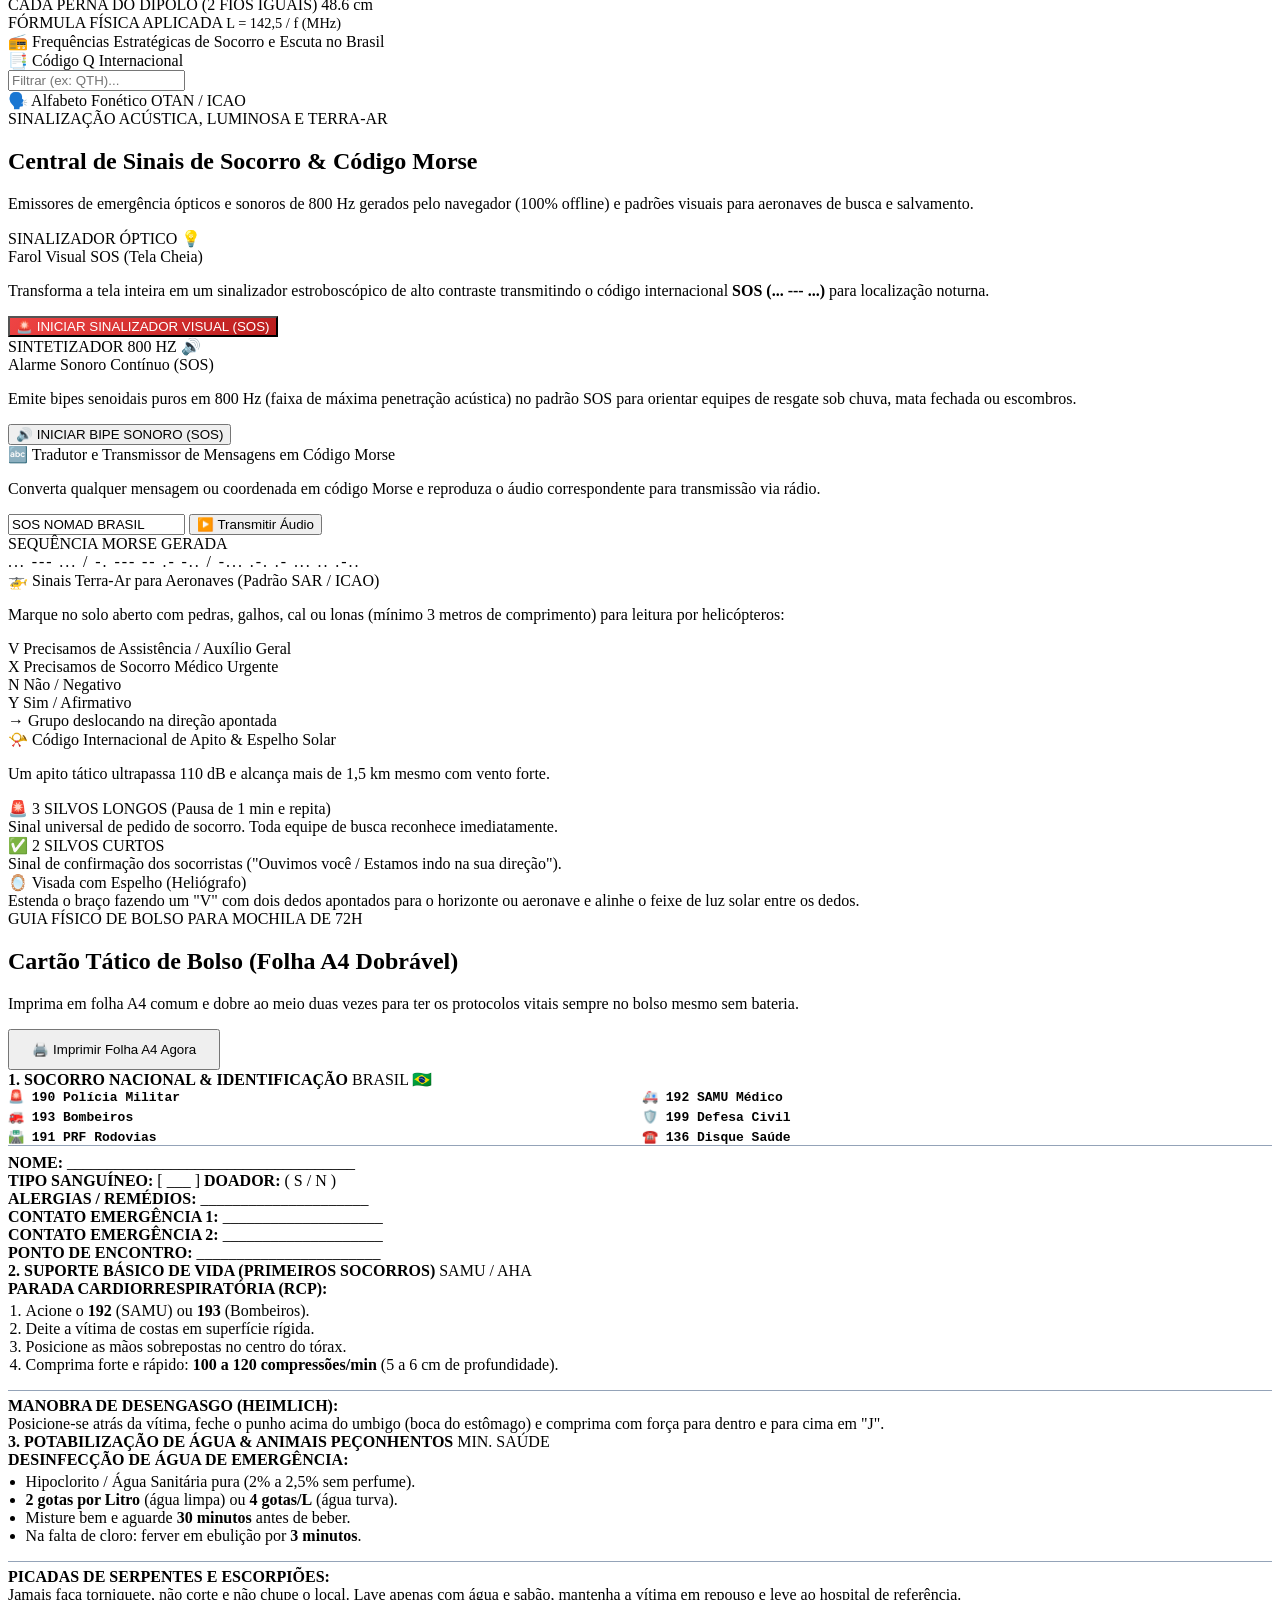
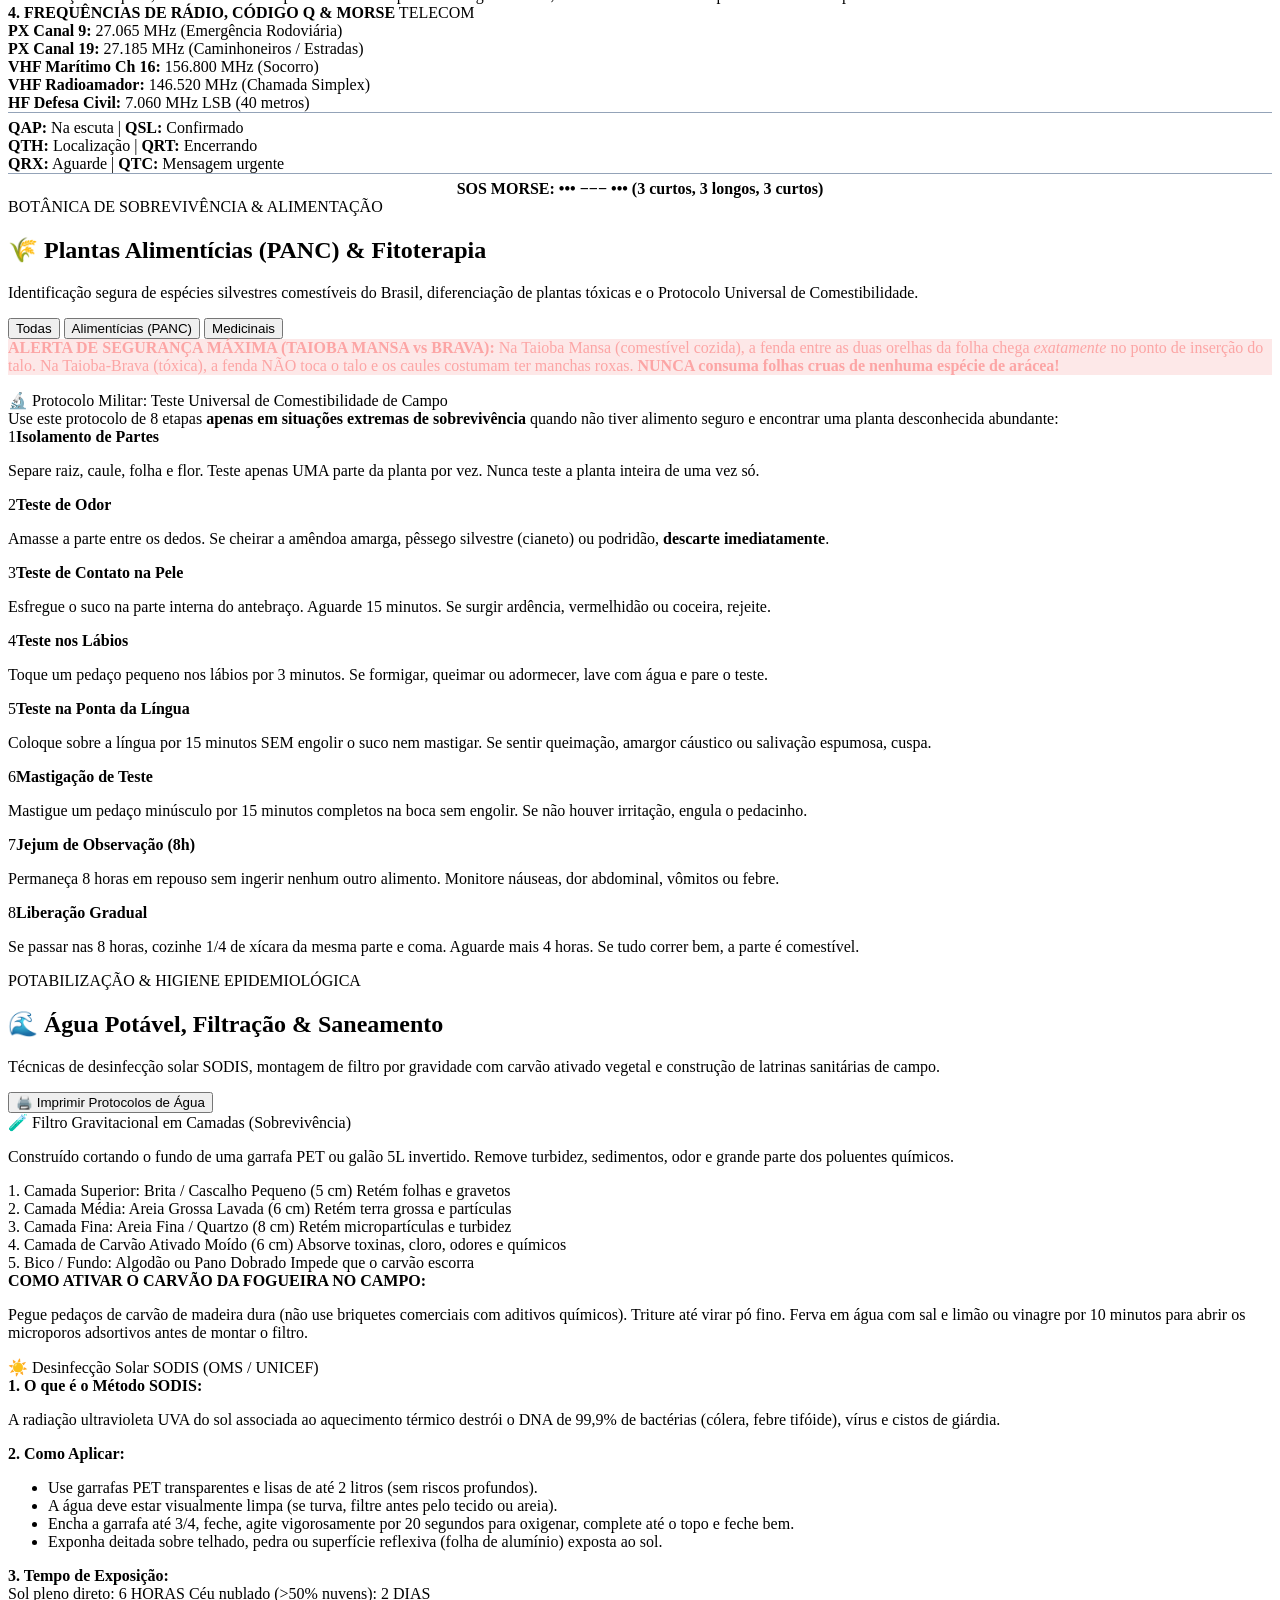
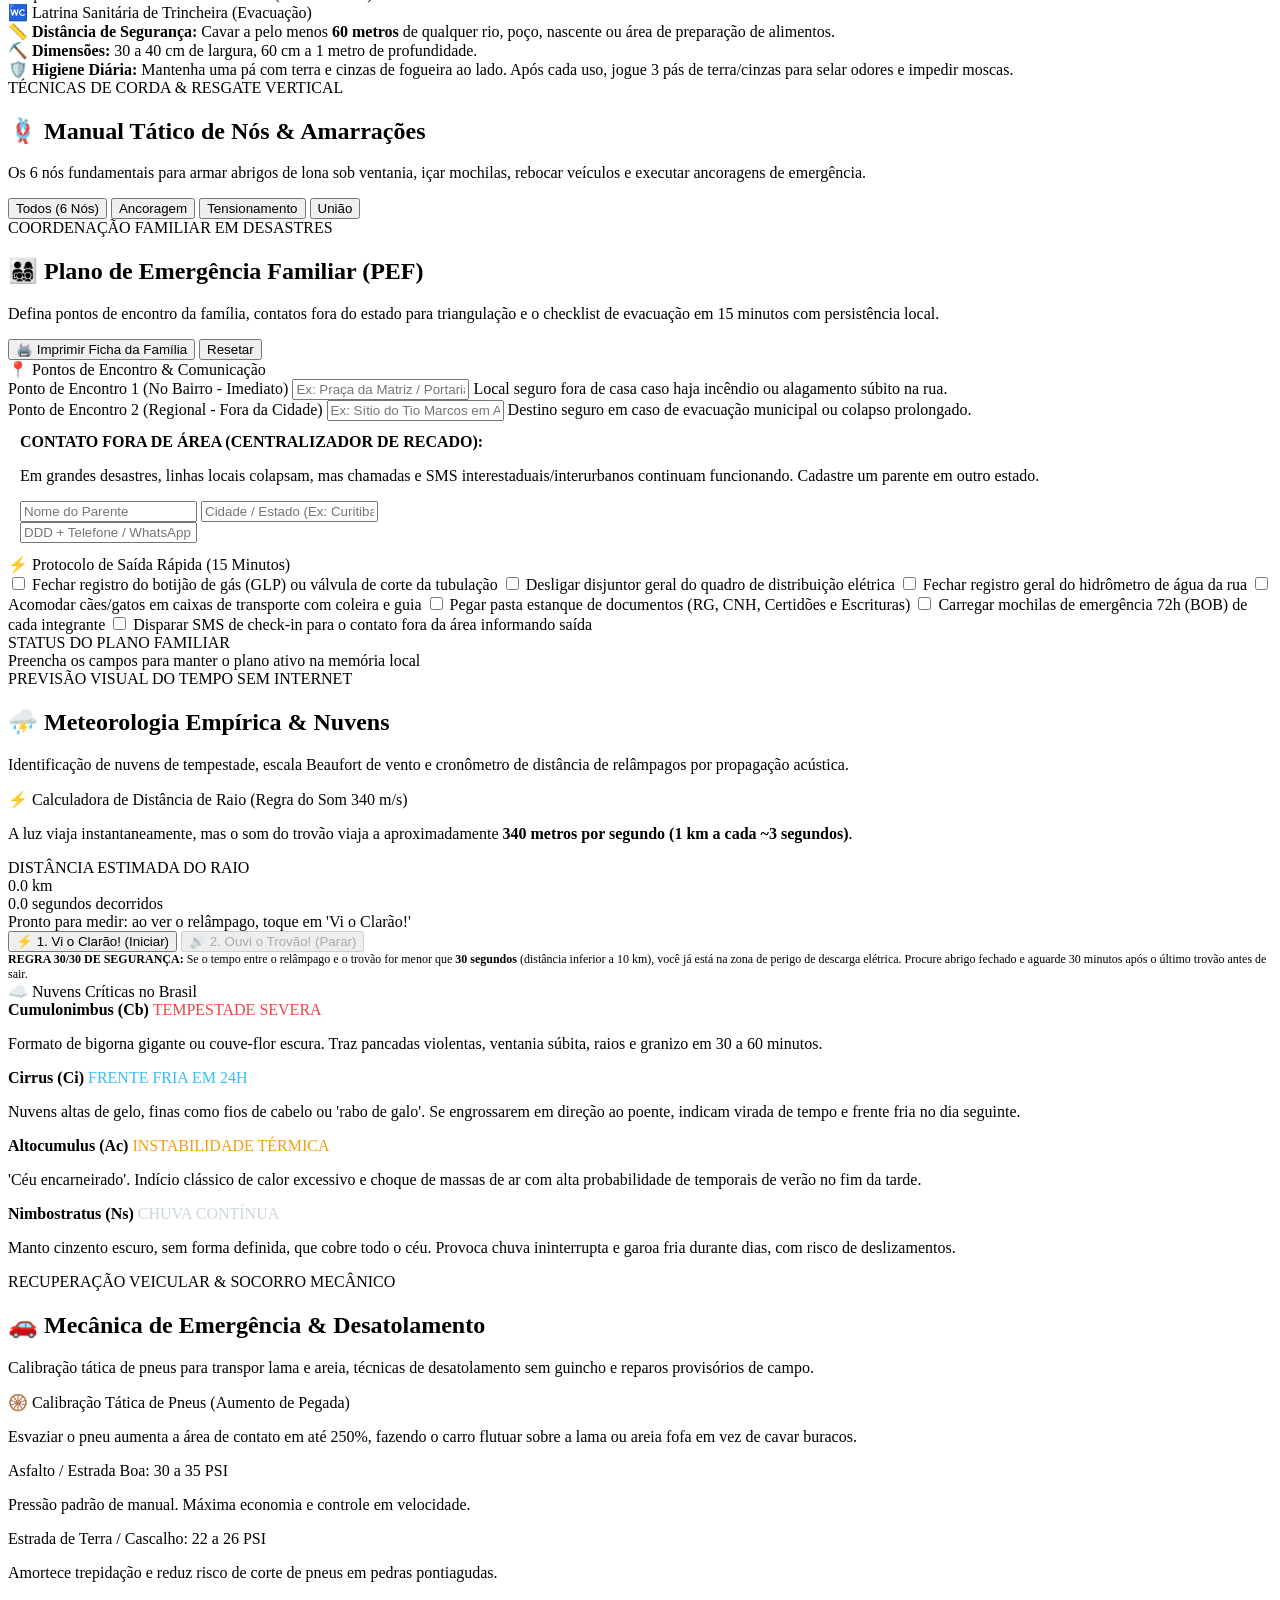
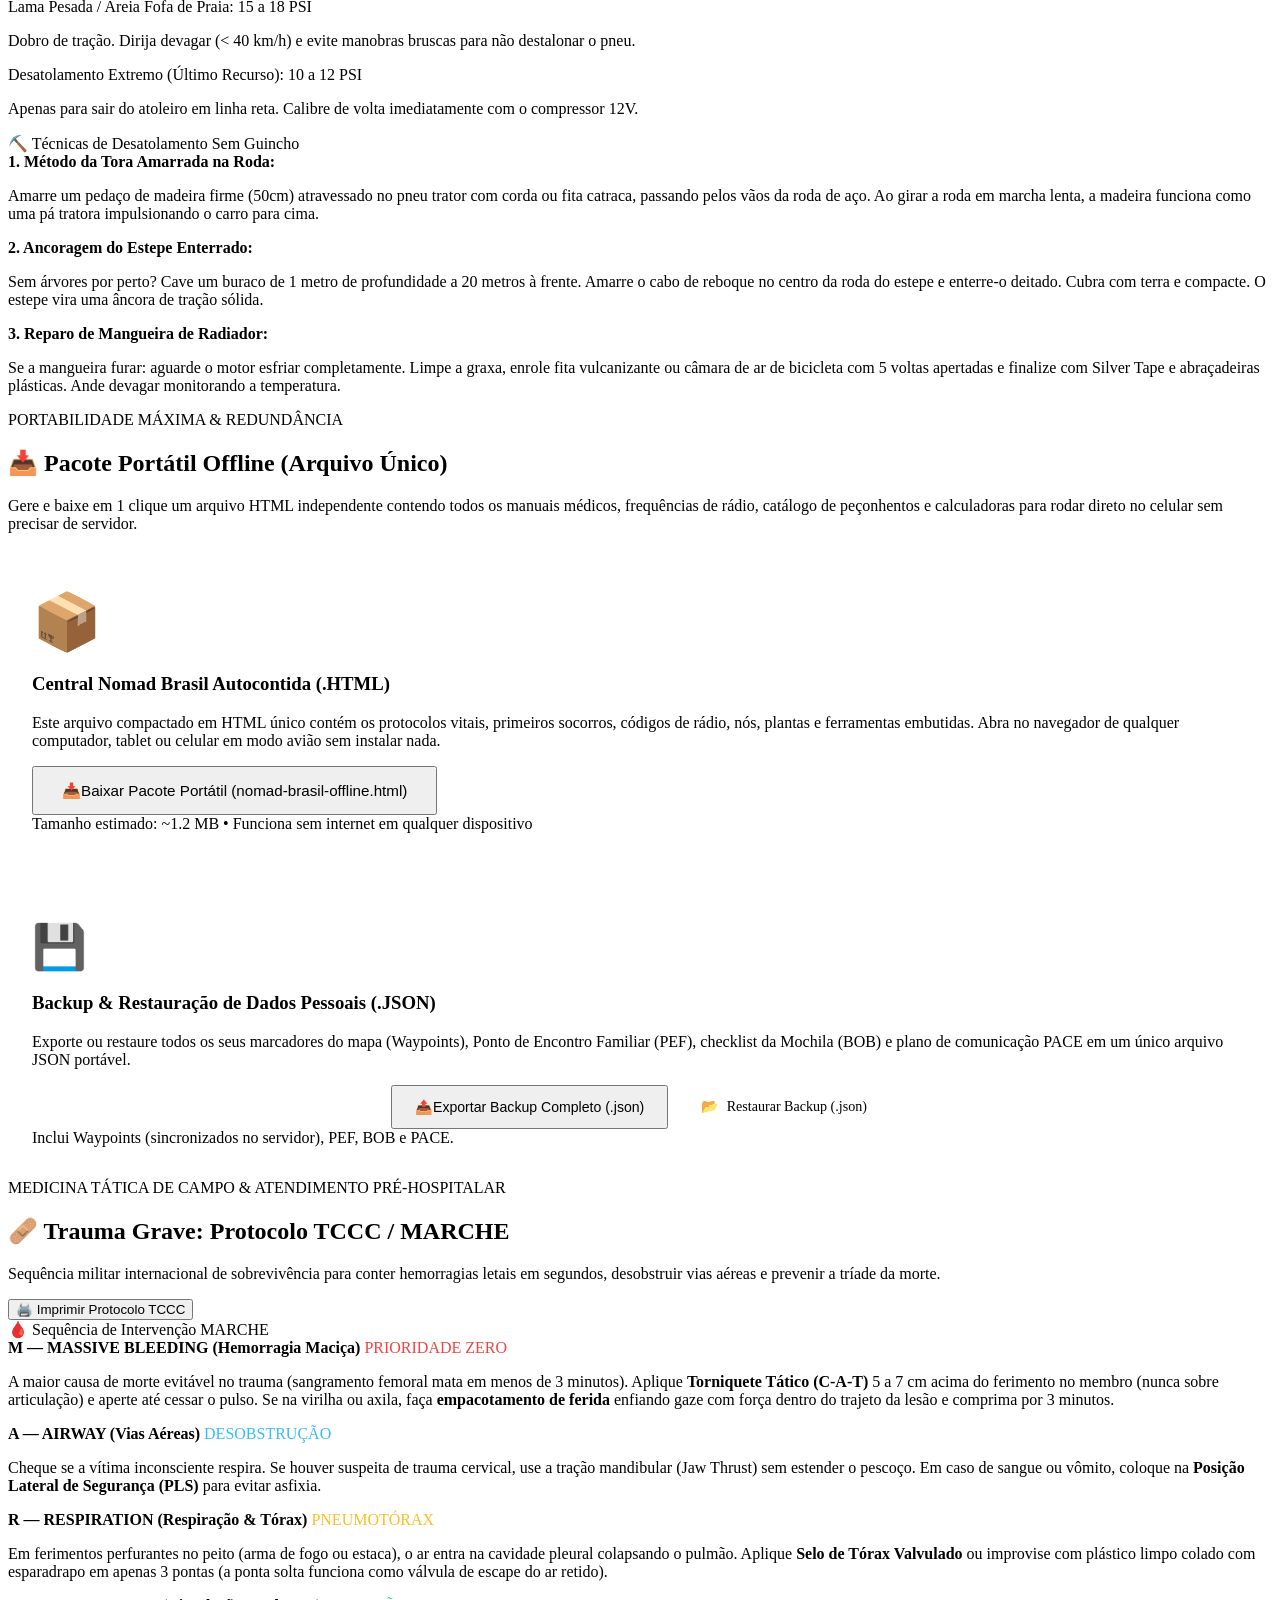
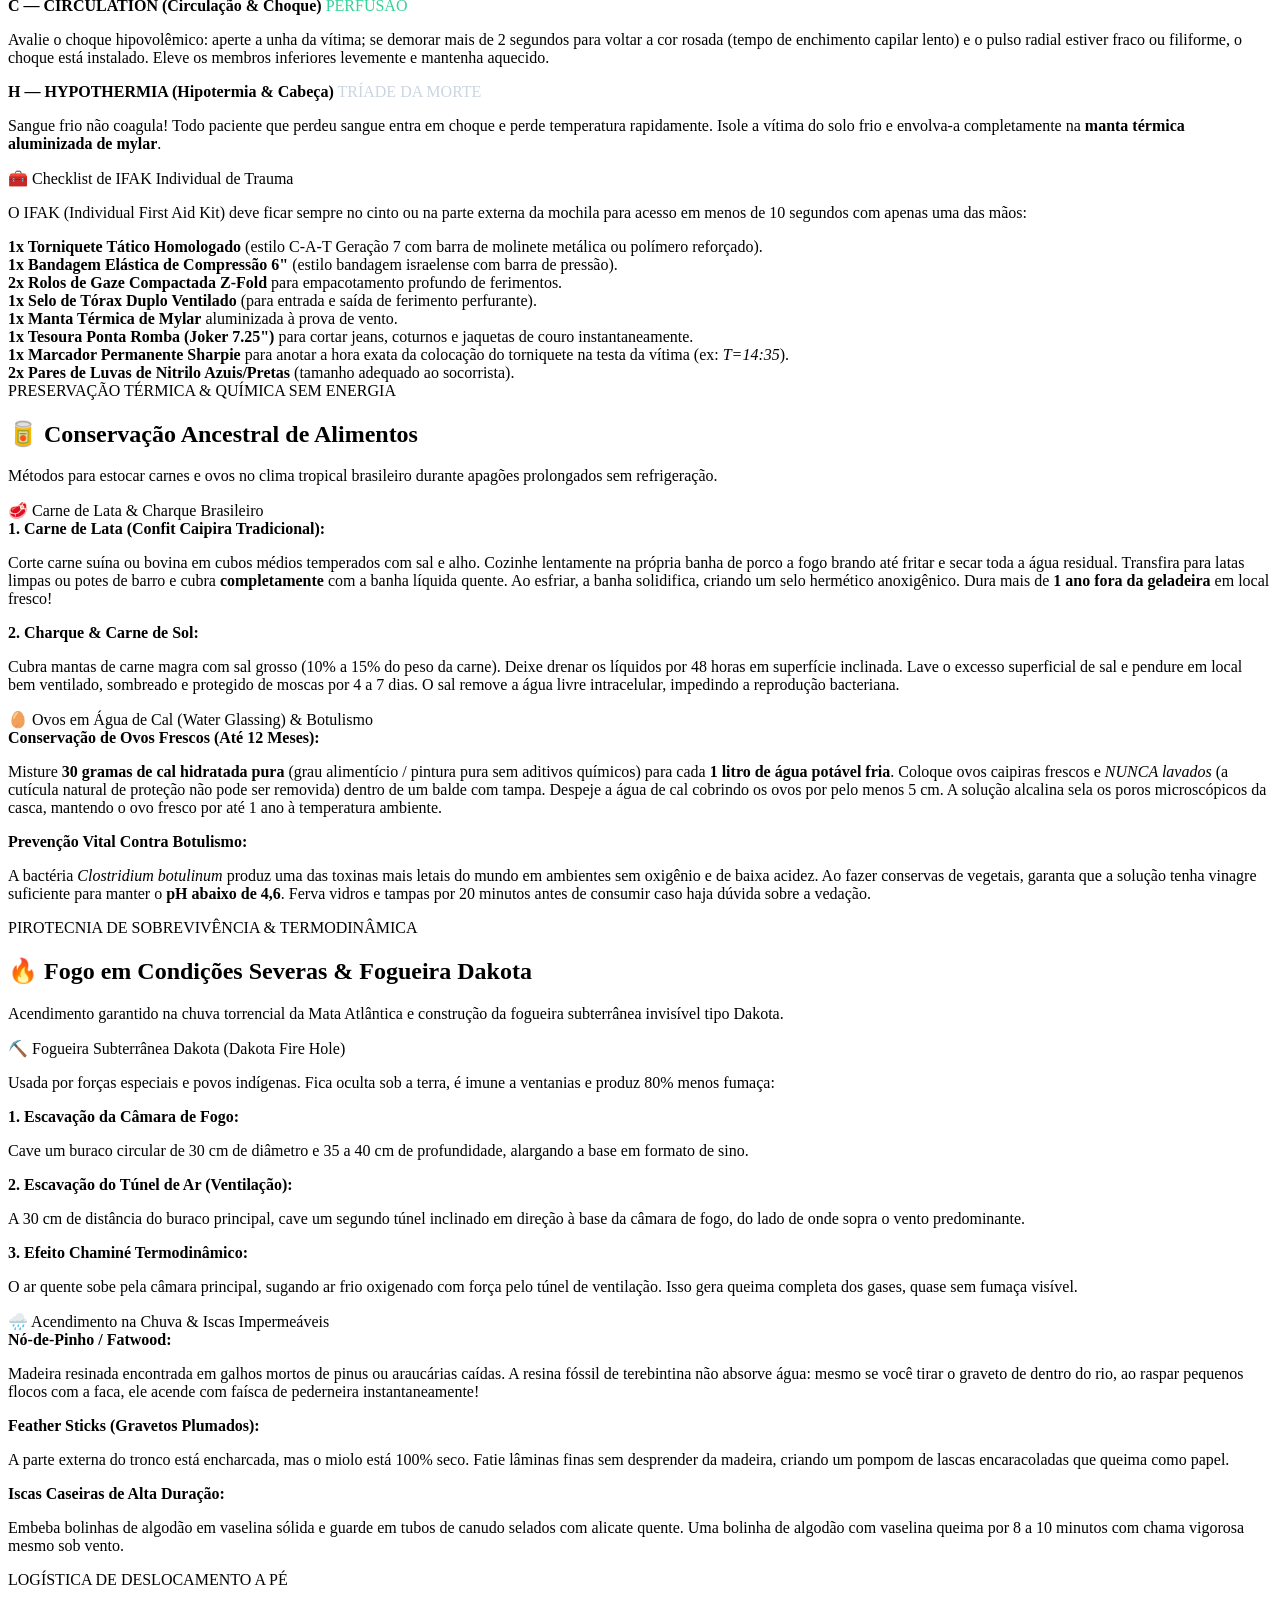
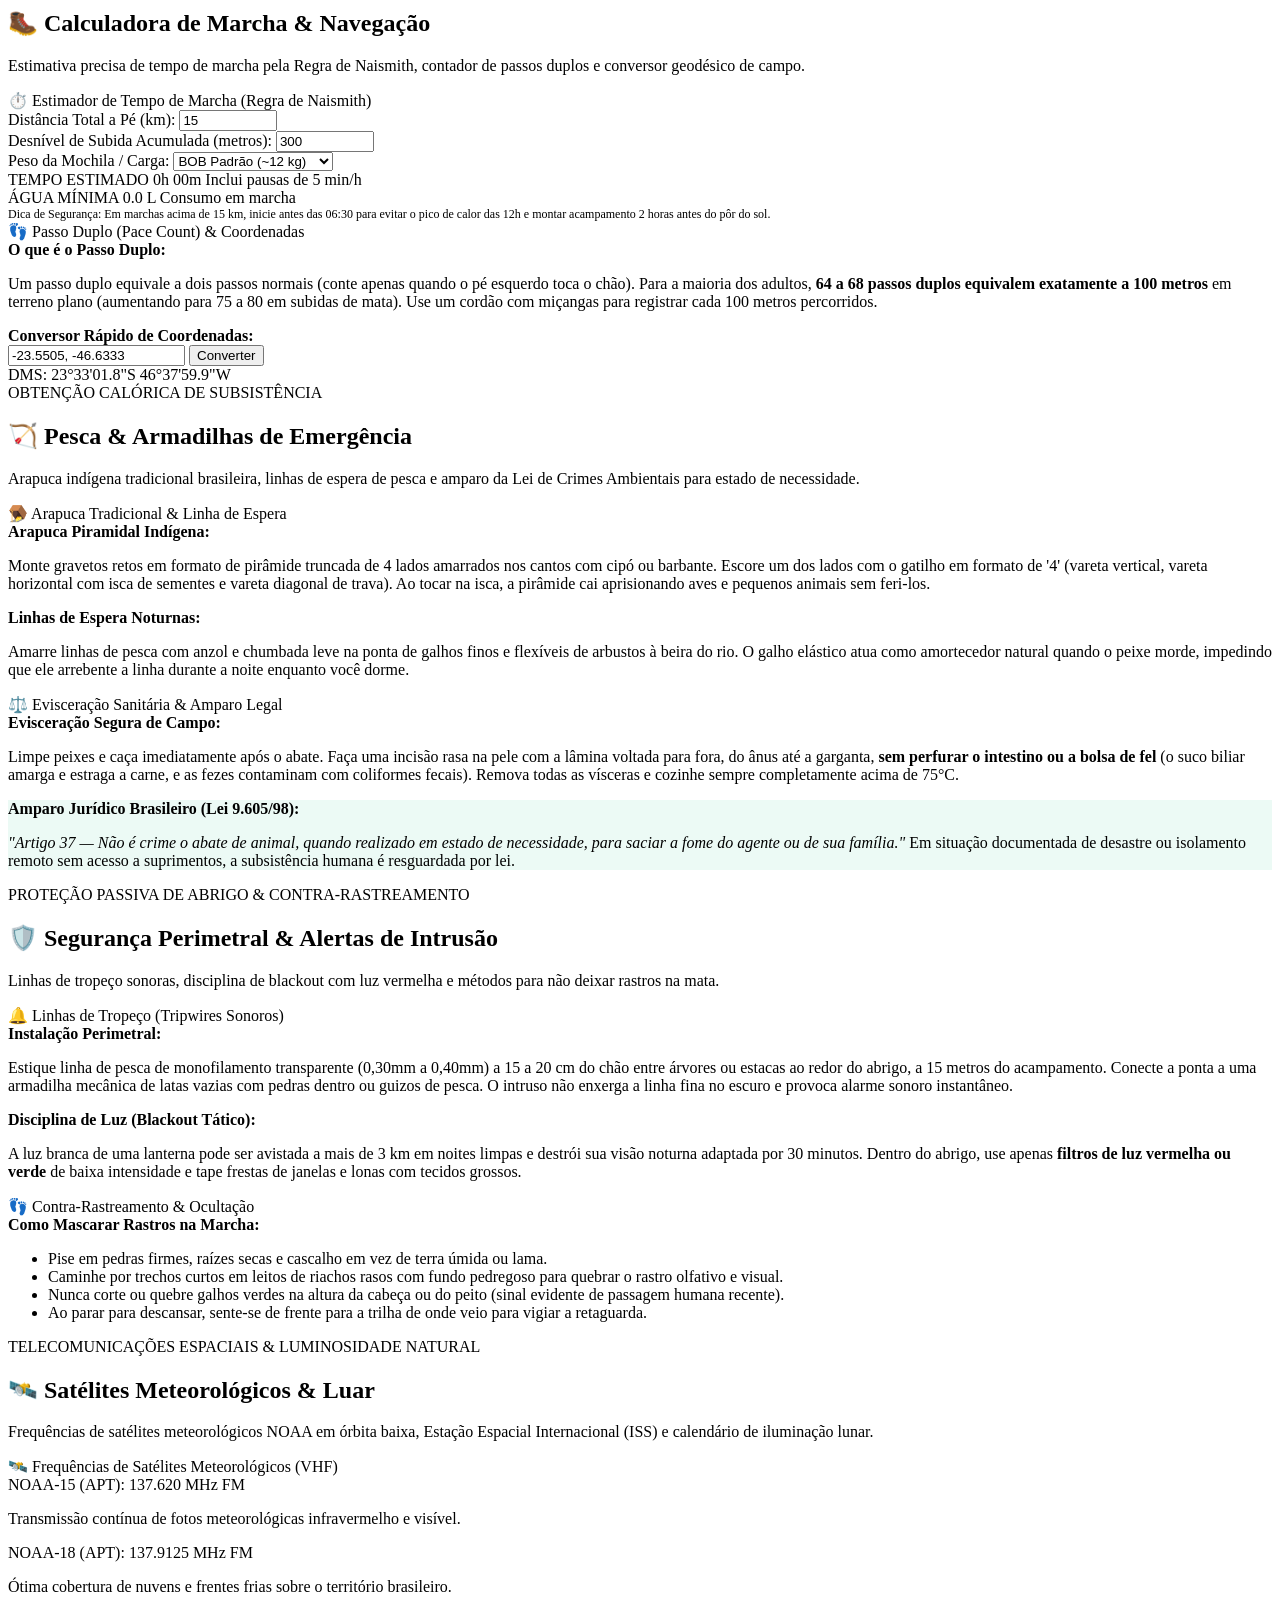
==== commit 9562a9c2: "feat: camp board LAN, GPX/KML importer, range rings, multi-zim search, night vision/breadcrumb and T" ====
--- a/app/public/index.html
+++ b/app/public/index.html
@@ -335,8 +335,10 @@
           </div>
           <span class="sidebar-clock" id="sidebar-clock-time">--:--:--</span>
         </div>
-        <div class="sidebar-meta">
-          <button type="button" onclick="openLanConnectModal()" class="text-cyan-400 font-bold" style="background:none;border:none;padding:0;cursor:pointer;font-size:inherit;">📡 Rede Local / LAN</button>
+        <div class="sidebar-meta" style="flex-wrap:wrap;gap:0.4rem;">
+          <button type="button" onclick="openLanConnectModal()" class="text-cyan-400 font-bold" style="background:none;border:none;padding:0;cursor:pointer;font-size:inherit;">📡 LAN</button>
+          <button type="button" onclick="openCampBoardModal()" class="text-amber-400 font-bold" style="background:none;border:none;padding:0;cursor:pointer;font-size:inherit;">📋 Mural</button>
+          <button type="button" onclick="toggleNightVisionMode()" class="night-vision-toggle-btn font-bold text-red-400" style="background:none;border:none;padding:0;cursor:pointer;font-size:inherit;" title="Filtro vermelho para preservar adaptação noturna">🔴 Noturno</button>
           <a href="http://localhost:8090" id="kiwix-sidebar-link" target="_blank" class="text-emerald-400 font-bold">Kiwix :8090 ↗</a>
         </div>
       </div>
@@ -487,10 +489,16 @@
             <div>
               <strong>Status do Acervo Local:</strong> <span id="status-summary">Carregando dados...</span>
             </div>
-            <div style="display:flex;align-items:center;gap:0.75rem;flex-wrap:wrap;">
+            <div style="display:flex;align-items:center;gap:0.5rem;flex-wrap:wrap;">
               <span>Servidor: <strong class="text-emerald-400">Docker Offline</strong></span>
               <button type="button" onclick="openLanConnectModal()" class="chip-btn" style="padding:0.25rem 0.65rem;font-size:0.72rem;border-color:rgba(6,182,212,0.45);color:#38bdf8;">
                 📡 Rede Local / Celular
+              </button>
+              <button type="button" onclick="openCampBoardModal()" class="chip-btn" style="padding:0.25rem 0.65rem;font-size:0.72rem;border-color:rgba(245,158,11,0.45);color:#fbbf24;">
+                📋 Mural LAN (<span id="camp-board-badge">0</span>)
+              </button>
+              <button type="button" id="btn-night-vision" onclick="toggleNightVisionMode()" class="chip-btn night-vision-toggle-btn" style="padding:0.25rem 0.65rem;font-size:0.72rem;border-color:rgba(239,68,68,0.4);color:#fca5a5;">
+                🔴 Visão Noturna
               </button>
             </div>
           </div>
@@ -523,6 +531,12 @@
               </button>
               <button type="button" class="btn-toggle-wpts" id="btn-toggle-measure" onclick="toggleTacticalMeasure()" title="Medir distância, azimute magnético e visada VHF/UHF">
                 <span>📐</span> <span class="btn-text-hide-sm">Medir</span>
+              </button>
+              <button type="button" class="btn-toggle-wpts" id="btn-toggle-range-rings" onclick="toggleRangeRingsTool()" title="Anéis de raio tático (2, 5, 10, 25 km)">
+                <span>⭕</span> <span class="btn-text-hide-sm">Raios</span>
+              </button>
+              <button type="button" class="btn-toggle-wpts" id="btn-toggle-gps-breadcrumb" onclick="toggleGpsBreadcrumbHud()" title="Rastro GPS em tempo real (Breadcrumb)">
+                <span>🛰️</span> <span class="btn-text-hide-sm">Rastro</span>
               </button>
               <button type="button" class="btn-toggle-wpts" id="btn-toggle-nearby-support" onclick="toggleNearbySupportDrawer()">
                 <span>🚑</span> <span class="btn-text-hide-sm">Socorro</span>
@@ -653,11 +667,19 @@
                 </button>
               </div>
 
-              <div class="route-actions-row">
+              <div class="route-actions-row" style="gap:0.4rem;flex-wrap:wrap;">
                 <button type="button" class="btn-clear-route" onclick="clearCurrentRoute()">
                   <span>🗑️</span> Limpar Rota
                 </button>
-              </div>
+                <button type="button" class="btn-clear-route" style="border-color:rgba(232,121,249,0.45);color:#f0abfc;" onclick="document.getElementById('route-track-file-import').click()" title="Importar trilha externa (.gpx, .kml ou .json) no mapa">
+                  <span>📂</span> Importar GPX/KML
+                </button>
+                <input type="file" id="route-track-file-import" style="display:none;" accept=".gpx,.kml,.json" onchange="handleImportTrackOrWaypoints(event)">
+                <button type="button" class="btn-clear-route" id="btn-clear-imported-track" style="display:none;color:#fca5a5;" onclick="clearImportedTrack()">
+                  <span>✖</span> Limpar Trilha
+                </button>
+              </div>
+              <div id="imported-track-summary" class="coords-box" style="display:none;margin-bottom:0.5rem;flex-direction:column;align-items:stretch;gap:0.25rem;font-size:0.75rem;"></div>
 
               <!-- Map Pick Banner -->
               <div id="map-pick-banner" class="map-pick-banner" style="display: none;">
@@ -772,7 +794,7 @@
                   <button type="button" class="chip-btn" style="padding: 0.2rem 0.5rem; font-size: 0.68rem;" onclick="exportWaypointsGpx()">📥 GPX</button>
                   <button type="button" class="chip-btn" style="padding: 0.2rem 0.5rem; font-size: 0.68rem;" onclick="exportWaypointsJson()">💾 JSON</button>
                   <button type="button" class="chip-btn" style="padding: 0.2rem 0.5rem; font-size: 0.68rem;" onclick="document.getElementById('wpt-file-import').click()">📤 Importar</button>
-                  <input type="file" id="wpt-file-import" style="display: none;" accept=".json,.gpx" onchange="handleImportWaypoints(event)">
+                  <input type="file" id="wpt-file-import" style="display: none;" accept=".json,.gpx,.kml" onchange="handleImportWaypoints(event)">
                 </div>
               </div>
 
@@ -895,6 +917,9 @@
                   <button type="button" class="btn-drawer-action" id="btn-prefetch-city" onclick="prefetchSelectedCityStreets()">
                     <span>📥</span> Baixar Todas as Ruas da Cidade (Offline z=14)
                   </button>
+                  <button type="button" class="btn-drawer-action" onclick="drawRangeRingsForSelectedCity()">
+                    <span>⭕</span> Anéis de Raio Tático (2/5/10/25 km)
+                  </button>
                 </div>
                 <div id="drawer-prefetch-status" class="text-xs text-gray-400 mt-2"></div>
               </div>
@@ -942,6 +967,39 @@
             <div class="flex gap-2 mt-2">
               <button type="button" class="chip-btn" style="flex:1;justify-content:center;font-size:0.7rem;" onclick="undoMeasurePoint()">↩️ Desfazer</button>
               <button type="button" class="chip-btn" style="flex:1;justify-content:center;font-size:0.7rem;" onclick="clearMeasurePoints()">🗑️ Limpar</button>
+            </div>
+          </div>
+
+          <!-- Floating Range Rings HUD (Anéis de Raio & Perímetro Tático) -->
+          <div id="range-rings-hud" style="display:none;position:absolute;bottom:1.25rem;right:1rem;z-index:25;width:min(350px,calc(100% - 2rem));background:rgba(15,20,26,0.94);border:1px solid rgba(245,158,11,0.5);border-radius:12px;padding:0.85rem 1rem;box-shadow:0 12px 32px rgba(0,0,0,0.65);backdrop-filter:blur(8px);">
+            <div class="flex items-center justify-between mb-2">
+              <span class="text-xs font-bold text-amber-400 uppercase">⭕ Anéis de Raio &amp; Perímetro</span>
+              <button type="button" onclick="toggleRangeRingsTool(false)" class="drawer-close-btn" style="width:24px;height:24px;font-size:16px;" title="Fechar">&times;</button>
+            </div>
+            <div id="range-rings-stats" class="text-xs text-gray-200 space-y-1 mb-2">
+              <div>Clique no mapa ou use o centro atual para traçar anéis de 2, 5, 10 e 25 km (VHF, 1h marcha e apoio).</div>
+            </div>
+            <div style="display:flex;gap:0.35rem;align-items:center;margin-bottom:0.45rem;">
+              <input type="number" id="range-ring-custom-km" class="route-input font-mono" style="width:92px;padding:0.28rem 0.45rem;font-size:0.72rem;" placeholder="Extra km" min="0.5" max="200" step="0.5">
+              <button type="button" class="chip-btn chip-highlight" style="font-size:0.7rem;padding:0.28rem 0.55rem;" onclick="drawRangeRingsAtCenter()">🎯 Centro / Aplicar</button>
+              <button type="button" class="chip-btn" style="font-size:0.7rem;padding:0.28rem 0.55rem;" onclick="clearRangeRings()">🗑️ Limpar</button>
+            </div>
+          </div>
+
+          <!-- Floating GPS Breadcrumb Trail HUD (Trilha GPS em Tempo Real) -->
+          <div id="gps-breadcrumb-hud" style="display:none;position:absolute;bottom:1.25rem;left:1rem;z-index:25;width:min(345px,calc(100% - 2rem));background:rgba(15,20,26,0.94);border:1px solid rgba(34,211,238,0.5);border-radius:12px;padding:0.85rem 1rem;box-shadow:0 12px 32px rgba(0,0,0,0.65);backdrop-filter:blur(8px);">
+            <div class="flex items-center justify-between mb-2">
+              <span class="text-xs font-bold text-cyan-400 uppercase">🛰️ Gravação de Rastro (Breadcrumb)</span>
+              <button type="button" onclick="toggleGpsBreadcrumbHud(false)" class="drawer-close-btn" style="width:24px;height:24px;font-size:16px;" title="Fechar">&times;</button>
+            </div>
+            <div id="gps-breadcrumb-stats" class="text-xs text-gray-200 space-y-1 mb-2">
+              <div>Nenhum ponto gravado ainda. Ative o GPS em campo ou adicione o centro do mapa.</div>
+            </div>
+            <div class="flex flex-wrap gap-1.5">
+              <button type="button" id="btn-gps-watch-toggle" class="chip-btn chip-highlight" style="flex:1;justify-content:center;font-size:0.7rem;" onclick="toggleGpsWatch()">▶️ GPS Vivo</button>
+              <button type="button" class="chip-btn" style="font-size:0.7rem;" onclick="appendMapCenterToBreadcrumb()" title="Registrar posição atual do centro do mapa">➕ Ponto Centro</button>
+              <button type="button" class="chip-btn" style="font-size:0.7rem;" onclick="exportGpsBreadcrumbGpx()">📥 GPX</button>
+              <button type="button" class="chip-btn" style="font-size:0.7rem;color:#fca5a5;" onclick="clearGpsBreadcrumb()">🗑️</button>
             </div>
           </div>
 
@@ -961,9 +1019,10 @@
                 <span class="text-lg">📚</span>
                 <span class="text-sm font-bold text-white">Acervo Kiwix Multi-ZIM (Offline)</span>
               </div>
-              <div class="flex items-center gap-2" style="flex:1;max-width:480px;min-width:220px;">
-                <input type="text" id="kiwix-search-input" class="route-input" style="flex:1;padding:0.35rem 0.65rem;font-size:0.78rem;" placeholder="Buscar artigo no livro ZIM ativo..." onkeydown="if(event.key==='Enter')searchInCurrentKiwixBook()">
-                <button type="button" class="chip-btn chip-highlight" onclick="searchInCurrentKiwixBook()">🔍 Buscar</button>
+              <div class="flex items-center gap-2" style="flex:1;max-width:560px;min-width:240px;flex-wrap:wrap;">
+                <input type="text" id="kiwix-search-input" class="route-input" style="flex:1;min-width:160px;padding:0.35rem 0.65rem;font-size:0.78rem;" placeholder="Buscar artigo no Kiwix (livro ativo ou todos)..." onkeydown="if(event.key==='Enter')searchAcrossAllKiwixBooks()">
+                <button type="button" class="chip-btn chip-highlight" onclick="searchInCurrentKiwixBook()">🔍 Livro Ativo</button>
+                <button type="button" class="chip-btn" style="border-color:rgba(56,189,248,0.45);color:#38bdf8;" onclick="searchAcrossAllKiwixBooks()" title="Pesquisar simultaneamente em todos os livros ZIM">🔎 Todos os ZIMs</button>
               </div>
               <div class="flex items-center gap-2">
                 <a href="http://localhost:8090/content/wikipedia_pt_all_maxi_2026-05" id="kiwix-tab-external-link" target="_blank" class="chip-btn chip-highlight">
@@ -977,6 +1036,7 @@
             <div id="kiwix-bookshelf-chips" class="flex flex-wrap gap-1.5" style="align-items:center;">
               <span class="text-xs text-gray-400">Carregando livros ZIM instalados...</span>
             </div>
+            <div id="kiwix-unified-results" style="display:none;max-height:220px;overflow-y:auto;background:rgba(6,9,12,0.92);border:1px solid var(--border);border-radius:8px;padding:0.55rem;"></div>
           </div>
           <iframe id="kiwix-iframe" class="kiwix-iframe" src=""></iframe>
         </div>
@@ -1004,6 +1064,90 @@
               <button type="button" class="chip-btn chip-highlight" onclick="searchMedicalZim('medicine')">🩺 Buscar Wikipédia Médica PT</button>
               <button type="button" class="chip-btn" onclick="searchMedicalZim('nhs')">💊 Buscar Medicamentos (NHS)</button>
             </div>
+          </div>
+
+          <!-- Field Casualty & TCCC Triage Card (Etapa 6) -->
+          <div class="tactical-card mb-4" style="margin-bottom: 1.25rem; border-left: 3px solid var(--accent-red);">
+            <div style="display:flex;justify-content:space-between;align-items:center;flex-wrap:wrap;gap:0.5rem;margin-bottom:0.75rem;">
+              <div>
+                <div class="text-sm font-bold text-white">🩸 Ficha de Atendimento de Campo &amp; Cartão de Triagem TCCC (MARCHE)</div>
+                <div class="text-xs text-gray-400">Registre hora de torniquete, sinais vitais e condutas com salvamento local e impressão A4 para entrega ao resgate.</div>
+              </div>
+              <button type="button" class="chip-btn chip-highlight" onclick="printCurrentOrLastTcccCard()">🖨️ Imprimir Cartão TCCC (A4)</button>
+            </div>
+
+            <div class="grid-2" style="gap:0.65rem;margin-bottom:0.65rem;">
+              <div>
+                <label class="block text-xs text-gray-400 font-bold mb-1">IDENTIFICAÇÃO / INDICATIVO / TIPO SANG.</label>
+                <input type="text" id="tccc-patient-name" class="route-input" placeholder="Ex: Operador Bravo (O+), Morador 02...">
+              </div>
+              <div>
+                <label class="block text-xs text-gray-400 font-bold mb-1">NÍVEL DE CONSCIÊNCIA (AVPU)</label>
+                <select id="tccc-avpu" class="route-input">
+                  <option value="A - Alerta">A — Alerta</option>
+                  <option value="V - Responde à Voz">V — Responde à Voz</option>
+                  <option value="P - Responde à Dor">P — Responde à Dor</option>
+                  <option value="U - Inconsciente">U — Inconsciente</option>
+                </select>
+              </div>
+            </div>
+
+            <div class="grid-2" style="gap:0.65rem;margin-bottom:0.65rem;">
+              <div>
+                <label class="block text-xs text-gray-400 font-bold mb-1">TORNIQUETE (MEMBRO / LOCAL)</label>
+                <select id="tccc-tq-Select" class="route-input">
+                  <option value="Não aplicado">Não aplicado</option>
+                  <option value="Membro Sup. Dir.">Membro Sup. Dir.</option>
+                  <option value="Membro Sup. Esq.">Membro Sup. Esq.</option>
+                  <option value="Membro Inf. Dir.">Membro Inf. Dir.</option>
+                  <option value="Membro Inf. Esq.">Membro Inf. Esq.</option>
+                </select>
+              </div>
+              <div>
+                <label class="block text-xs text-gray-400 font-bold mb-1">HORÁRIO DE APLICAÇÃO DO TORNIQUETE</label>
+                <div style="display:flex;gap:0.4rem;">
+                  <input type="time" id="tccc-tq-time" class="route-input font-mono" style="flex:1;">
+                  <button type="button" class="btn-input-action" onclick="setTcccTourniquetNow()">⏱️ Agora</button>
+                </div>
+              </div>
+            </div>
+
+            <div style="display:grid;grid-template-columns:repeat(auto-fit,minmax(130px,1fr));gap:0.55rem;margin-bottom:0.65rem;">
+              <div>
+                <label class="block text-xs text-gray-400 font-bold mb-1">PULSO (bpm)</label>
+                <input type="text" id="tccc-pulse" class="route-input font-mono" placeholder="Ex: 112">
+              </div>
+              <div>
+                <label class="block text-xs text-gray-400 font-bold mb-1">PA (mmHg)</label>
+                <input type="text" id="tccc-bp" class="route-input font-mono" placeholder="Ex: 110x70">
+              </div>
+              <div>
+                <label class="block text-xs text-gray-400 font-bold mb-1">FR (irpm)</label>
+                <input type="text" id="tccc-rr" class="route-input font-mono" placeholder="Ex: 22">
+              </div>
+              <div>
+                <label class="block text-xs text-gray-400 font-bold mb-1">SpO2 (%)</label>
+                <input type="text" id="tccc-spo2" class="route-input font-mono" placeholder="Ex: 95">
+              </div>
+            </div>
+
+            <div class="grid-2" style="gap:0.65rem;margin-bottom:0.65rem;">
+              <div>
+                <label class="block text-xs text-gray-400 font-bold mb-1">LESÕES / MECANISMO DO TRAUMA</label>
+                <textarea id="tccc-injuries" class="route-input" rows="2" style="width:100%;resize:vertical;" placeholder="Ex: Laceração coxa direita, suspeita de fratura úmero..."></textarea>
+              </div>
+              <div>
+                <label class="block text-xs text-gray-400 font-bold mb-1">CONDUTAS / CURATIVOS / MEDICAÇÕES / ALERGIAS</label>
+                <textarea id="tccc-treatments" class="route-input" rows="2" style="width:100%;resize:vertical;" placeholder="Ex: Bandagem compressiva, manta térmica, Dipirona 1g VO, sem alergias..."></textarea>
+              </div>
+            </div>
+
+            <div style="display:flex;flex-wrap:wrap;gap:0.5rem;margin-bottom:0.85rem;">
+              <button type="button" class="btn-export-gpx" style="width:auto;padding:0.45rem 0.9rem;" onclick="saveTcccCard()">💾 Registrar / Atualizar Ficha</button>
+              <button type="button" class="chip-btn" onclick="resetTcccForm()">🗑️ Limpar Campos</button>
+            </div>
+
+            <div id="tccc-cards-list" style="display:flex;flex-direction:column;gap:0.5rem;"></div>
           </div>
 
           <div id="emergencies-container">
@@ -5139,8 +5283,55 @@
       </div>
     </div>
 
+    <!-- Shared LAN Camp Board / Operational Log Modal -->
+    <div id="camp-board-modal" style="display:none;position:fixed;inset:0;z-index:2050;background:rgba(4,7,10,0.82);backdrop-filter:blur(6px);align-items:center;justify-content:center;padding:1rem;" onclick="if(event.target===this)closeCampBoardModal()">
+      <div class="tactical-card" style="width:min(580px,100%);max-height:90vh;overflow-y:auto;border-color:rgba(245,158,11,0.5);">
+        <div class="flex items-center justify-between mb-3">
+          <div class="flex items-center gap-2">
+            <span class="text-xl">📋</span>
+            <h3 class="text-base font-bold text-white">Mural de Operações LAN (Camp Board)</h3>
+          </div>
+          <button type="button" onclick="closeCampBoardModal()" class="drawer-close-btn">&times;</button>
+        </div>
+        <p class="text-xs text-gray-300 mb-3">
+          Quadro compartilhado em disco (<code>camp_board.json</code>) para todos os celulares e notebooks conectados à mesma rede local publicarem alertas, QTH, suprimentos e logs de turno.
+        </p>
+
+        <div class="space-y-2 mb-3 text-xs">
+          <div style="display:flex;gap:0.5rem;flex-wrap:wrap;">
+            <input type="text" id="cb-author-input" class="route-input" style="flex:1;min-width:140px;" placeholder="Seu indicativo / nome (ex: Posto Norte)">
+            <select id="cb-cat-select" class="route-input" style="min-width:165px;">
+              <option value="log">📝 Log de Turno</option>
+              <option value="alert">🚨 Alerta / Perigo</option>
+              <option value="qth">📍 Posição / QTH</option>
+              <option value="supply">💧 Suprimentos</option>
+              <option value="radio">📻 Rádio / QAP</option>
+            </select>
+          </div>
+
+          <textarea id="cb-msg-input" class="route-input" rows="2" style="width:100%;resize:vertical;" placeholder="Escreva o aviso, condição da via, horário de escuta ou necessidade de suprimento..."></textarea>
+
+          <div style="display:flex;gap:0.4rem;flex-wrap:wrap;align-items:center;">
+            <input type="text" id="cb-lat-input" class="route-input font-mono" style="width:125px;" placeholder="Lat (opcional)">
+            <input type="text" id="cb-lng-input" class="route-input font-mono" style="width:125px;" placeholder="Lng (opcional)">
+            <button type="button" class="btn-input-action" onclick="setCampBoardCoordsFromMap()" title="Capturar centro atual do mapa">🎯 Centro Mapa</button>
+          </div>
+
+          <div style="display:flex;gap:0.45rem;flex-wrap:wrap;padding-top:0.25rem;">
+            <button type="button" class="btn-export-gpx" style="width:auto;padding:0.45rem 0.9rem;" onclick="postCampBoardEntry()">📤 Publicar</button>
+            <button type="button" class="chip-btn" onclick="loadCampBoardEntries()">🔄 Atualizar</button>
+            <button type="button" class="chip-btn" style="color:#fca5a5;" onclick="clearAllCampBoardEntries()">🗑️ Limpar</button>
+          </div>
+        </div>
+
+        <div id="camp-board-list" style="display:flex;flex-direction:column;gap:0.5rem;max-height:320px;overflow-y:auto;">
+          <div class="text-xs text-gray-400 text-center py-3">Carregando avisos...</div>
+        </div>
+      </div>
+    </div>
+
   </div>
 
-  <script src="/app.js?v=4.0"></script>
+  <script src="/app.js?v=5.0"></script>
 </body>
 </html>
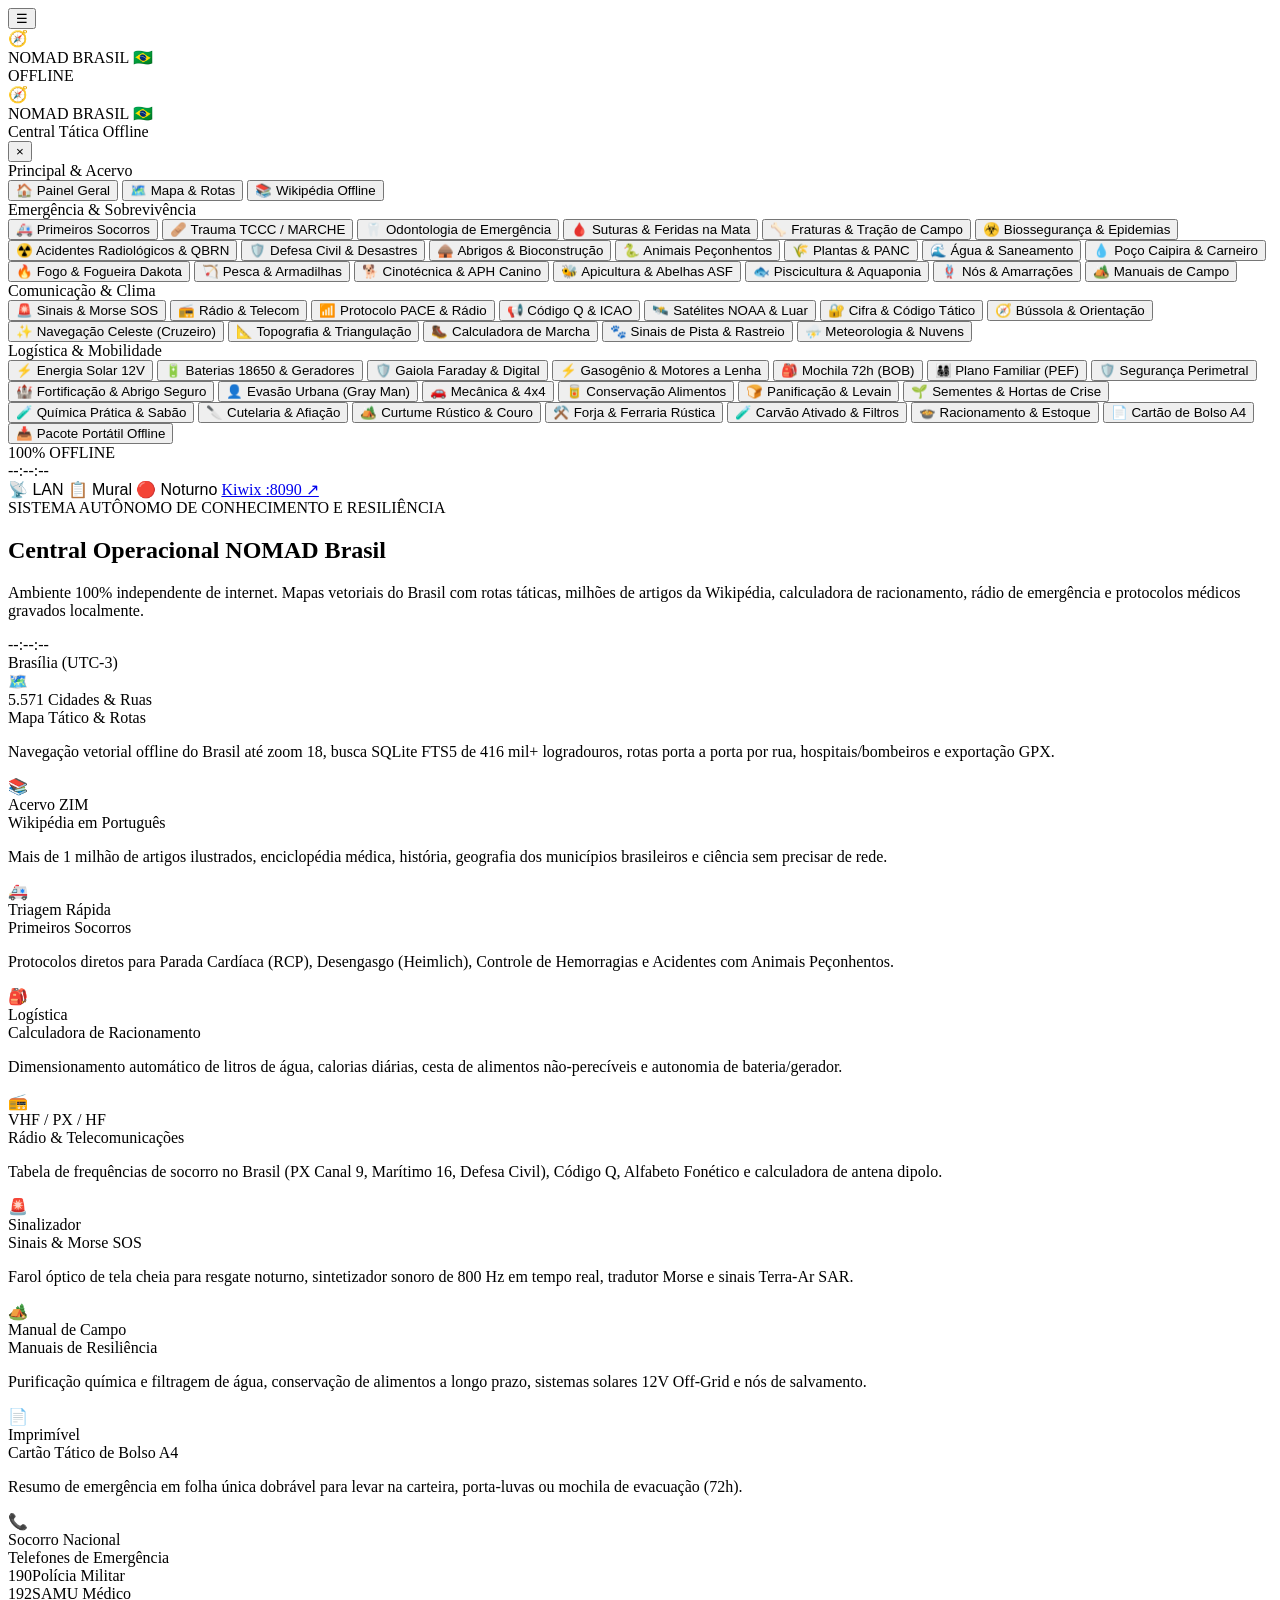
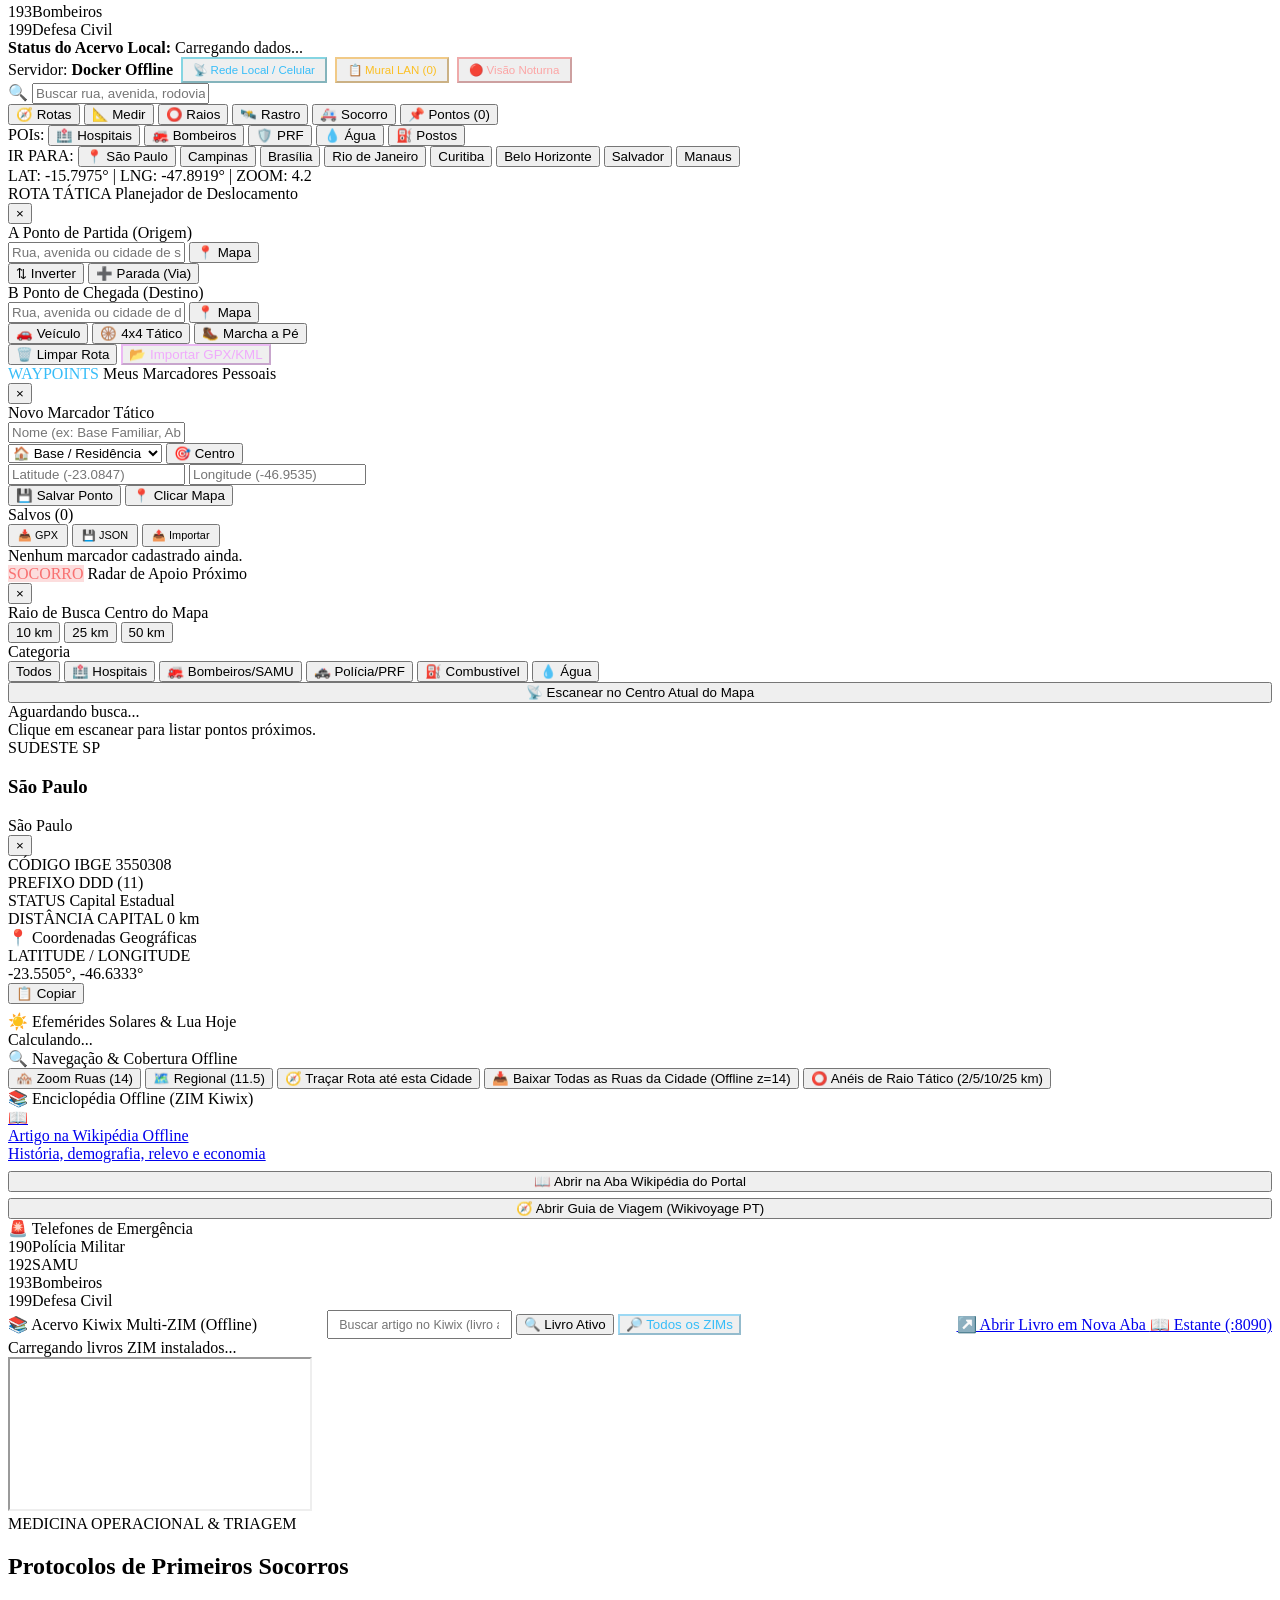
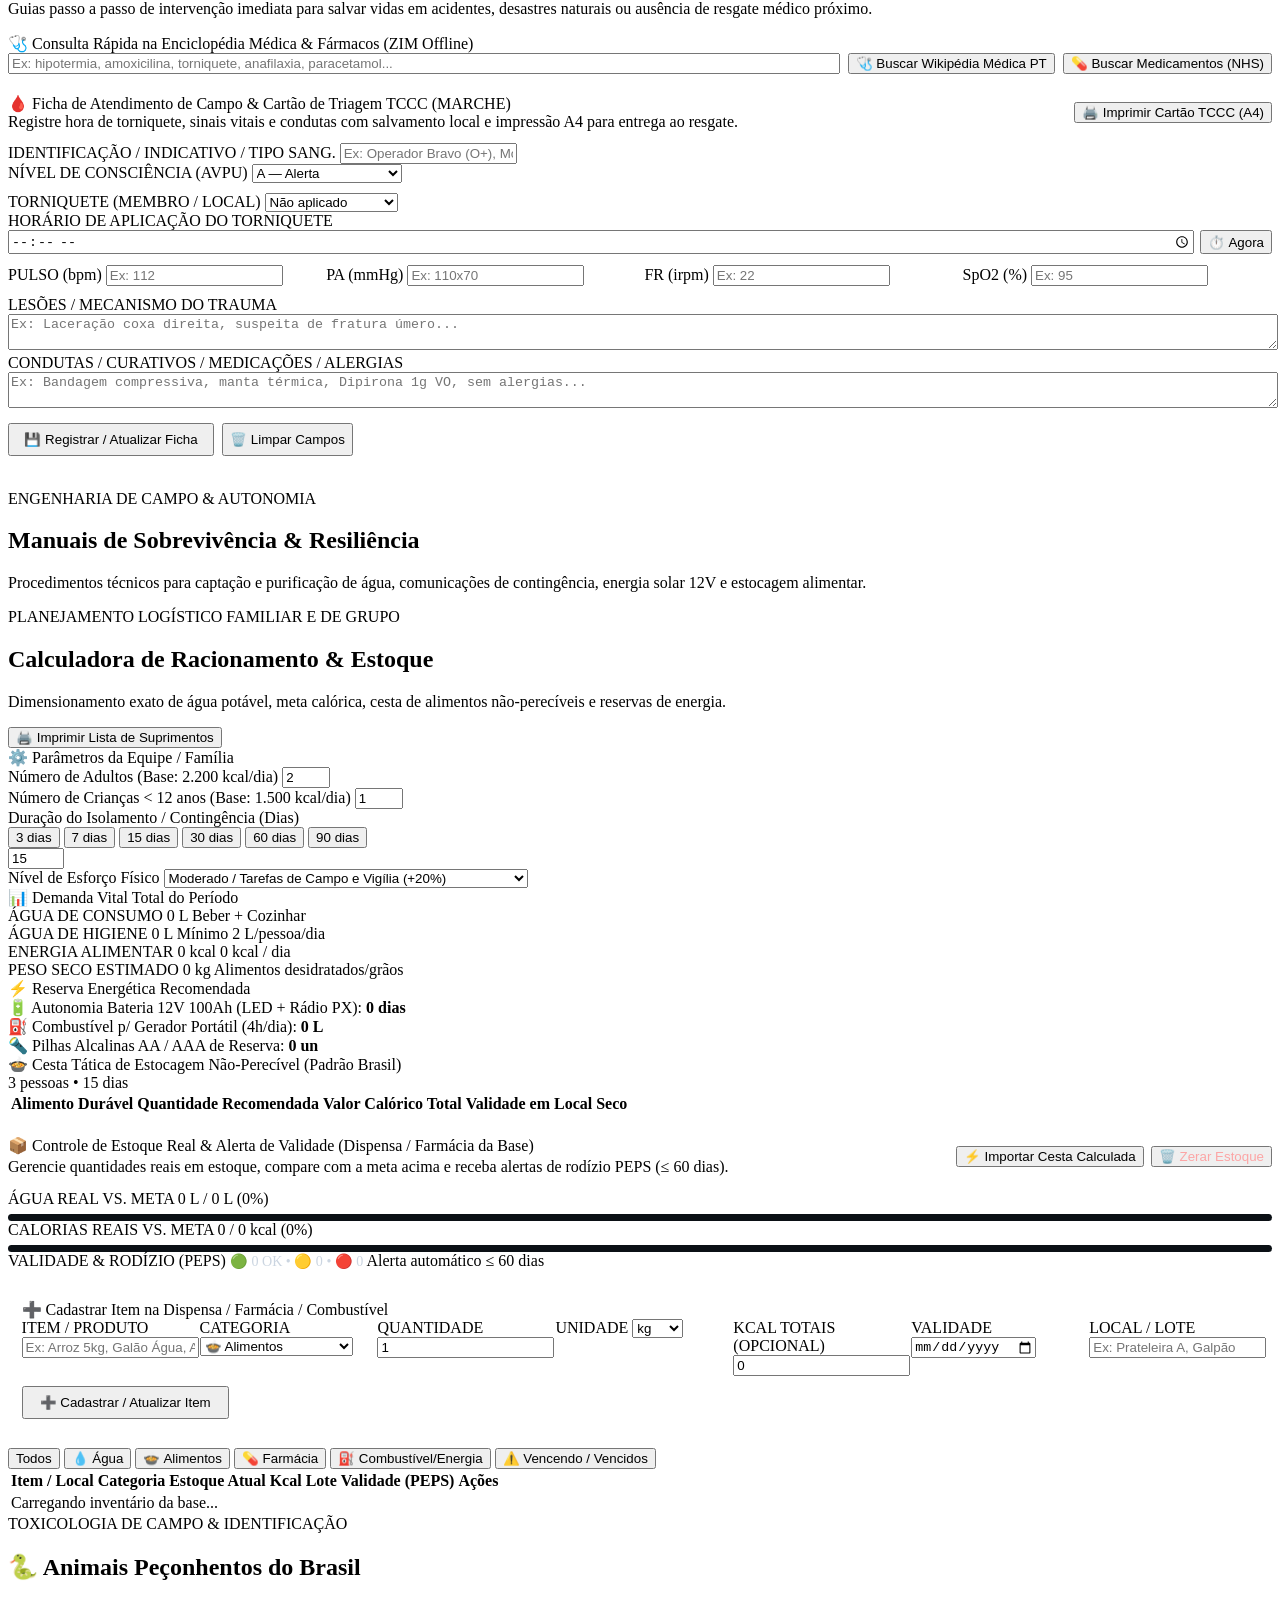
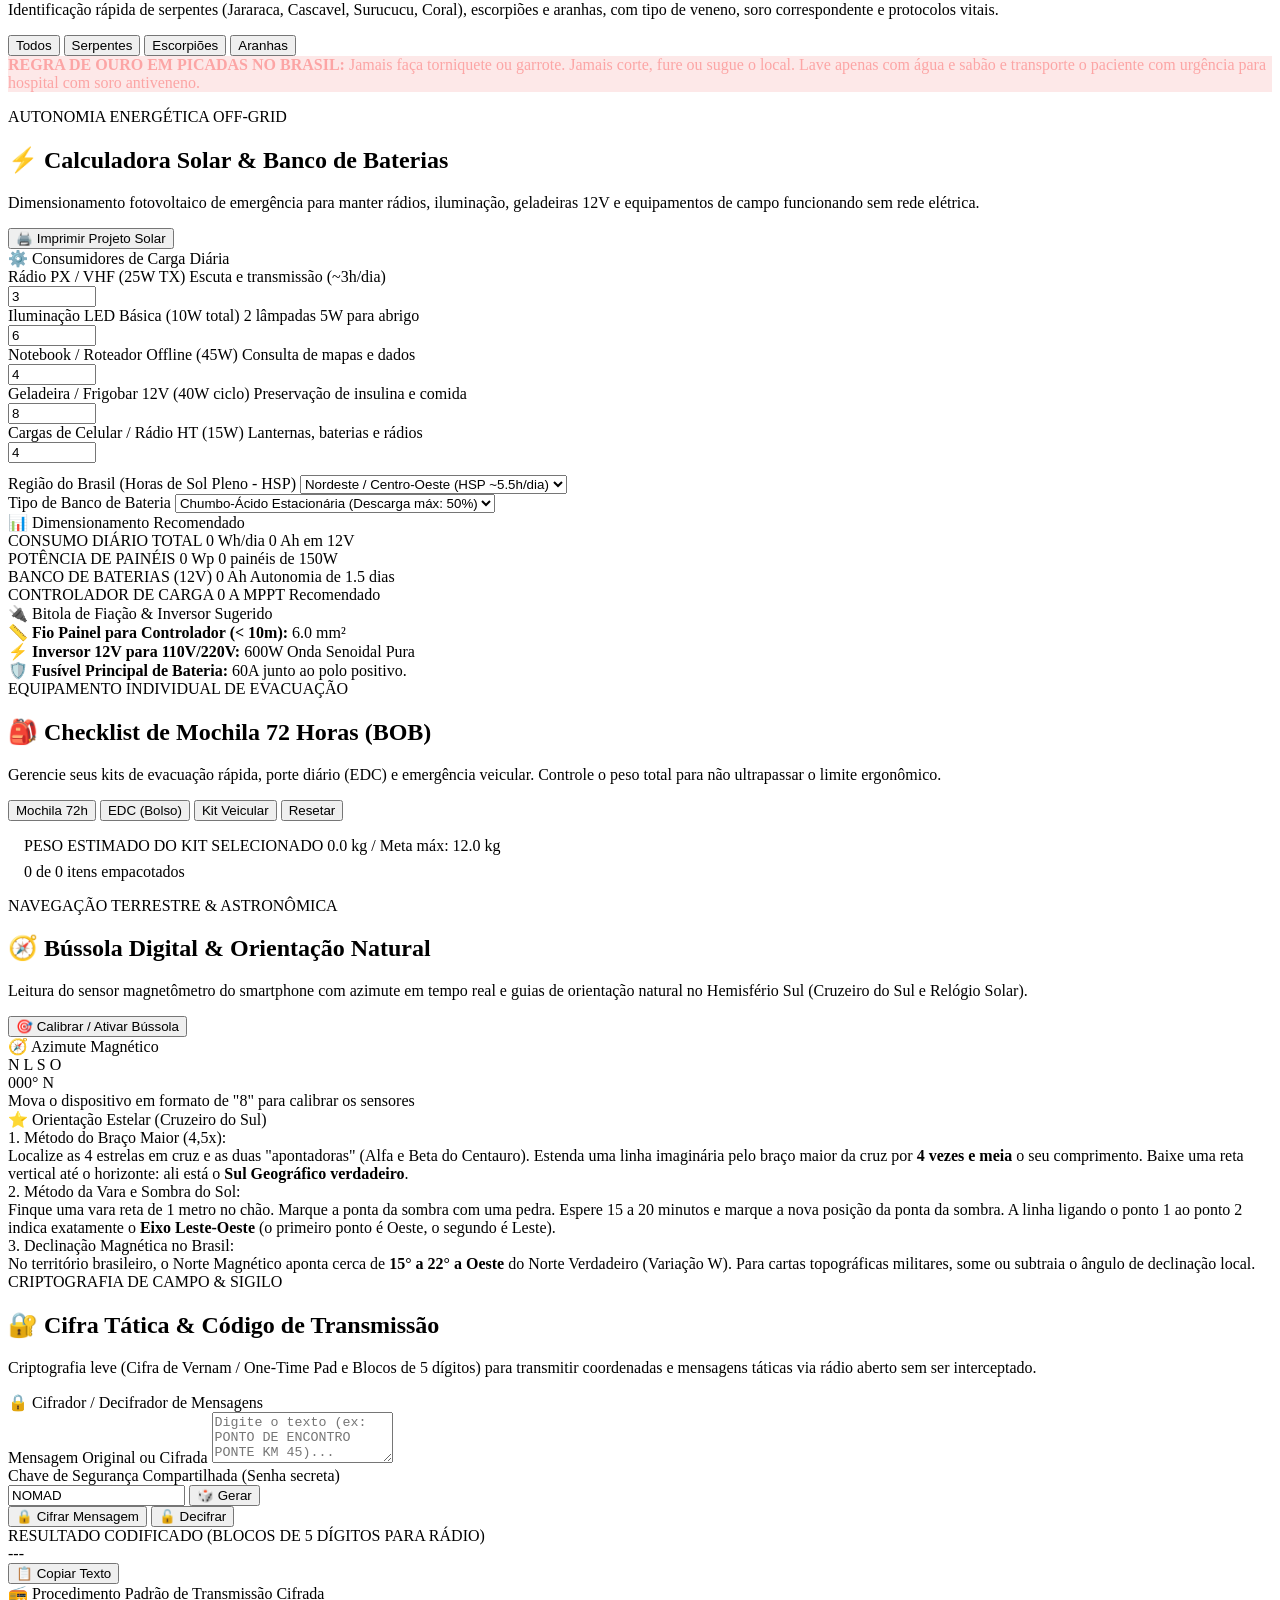
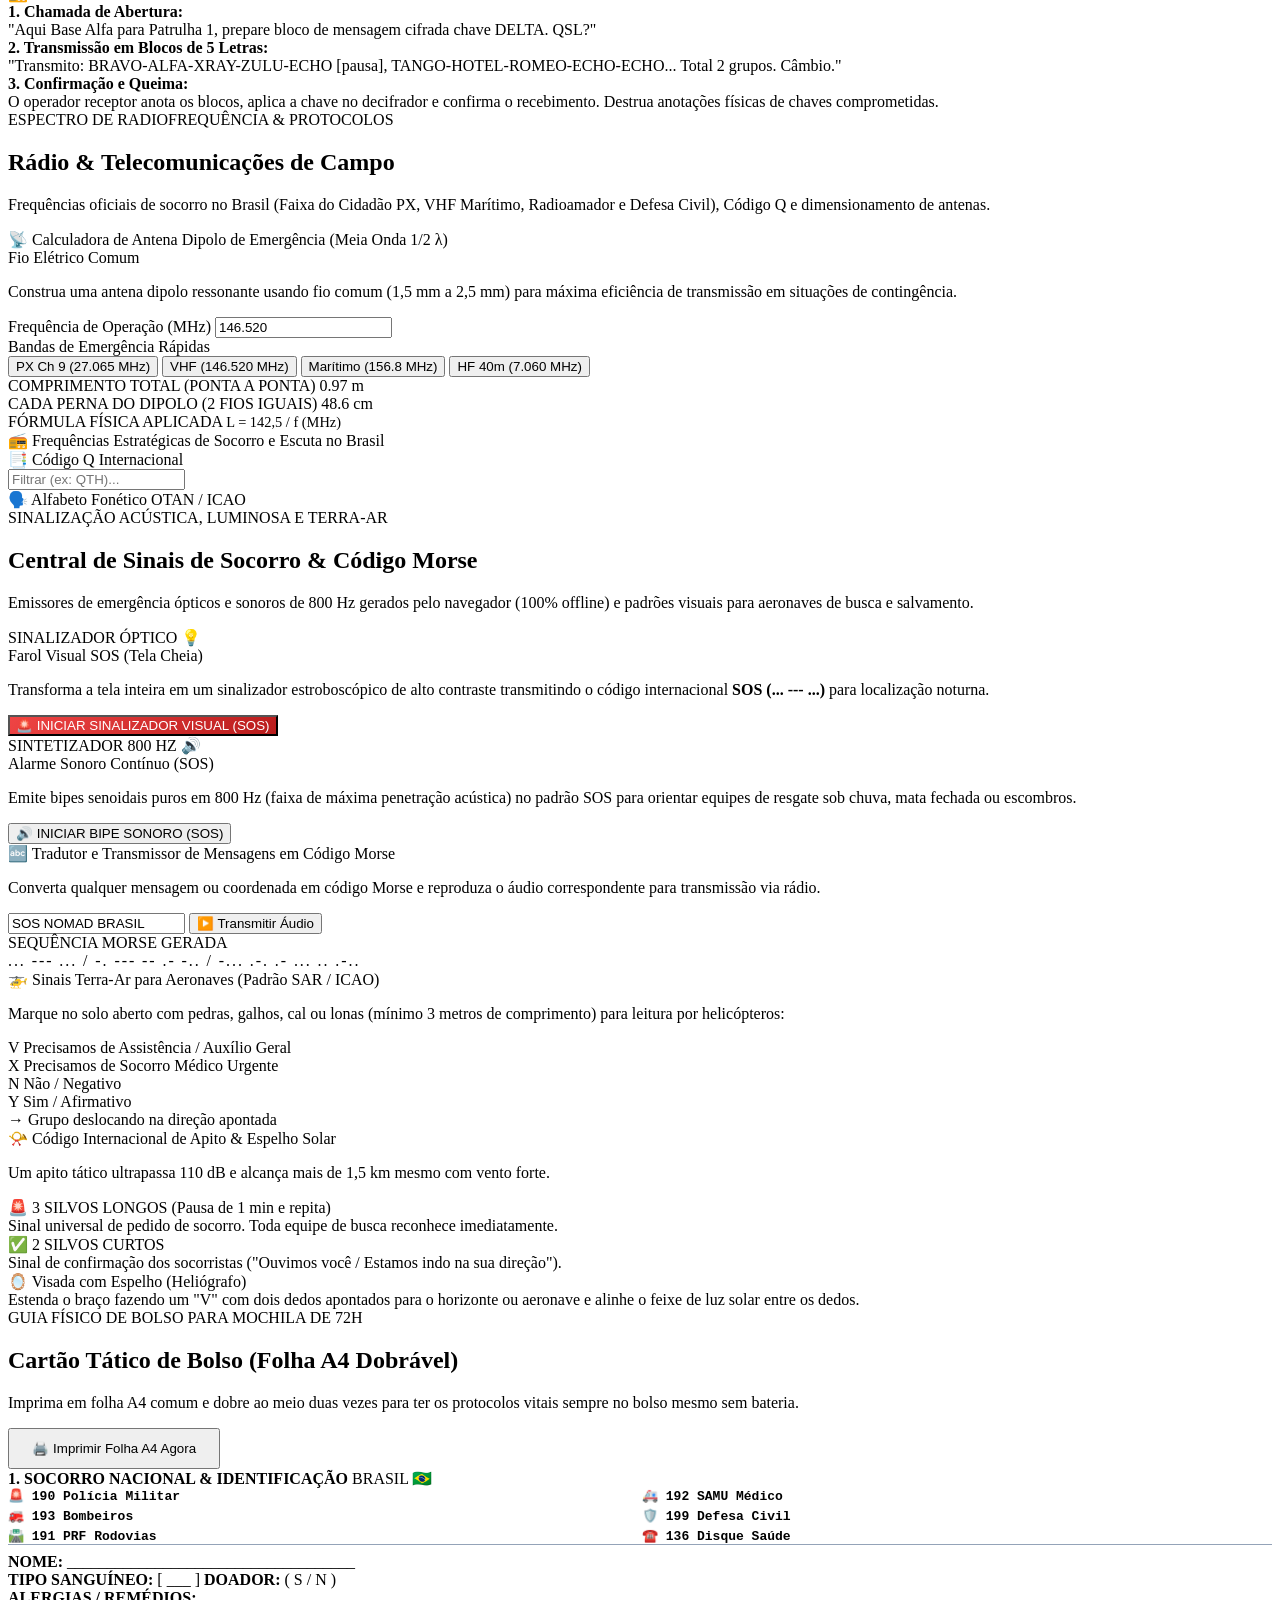
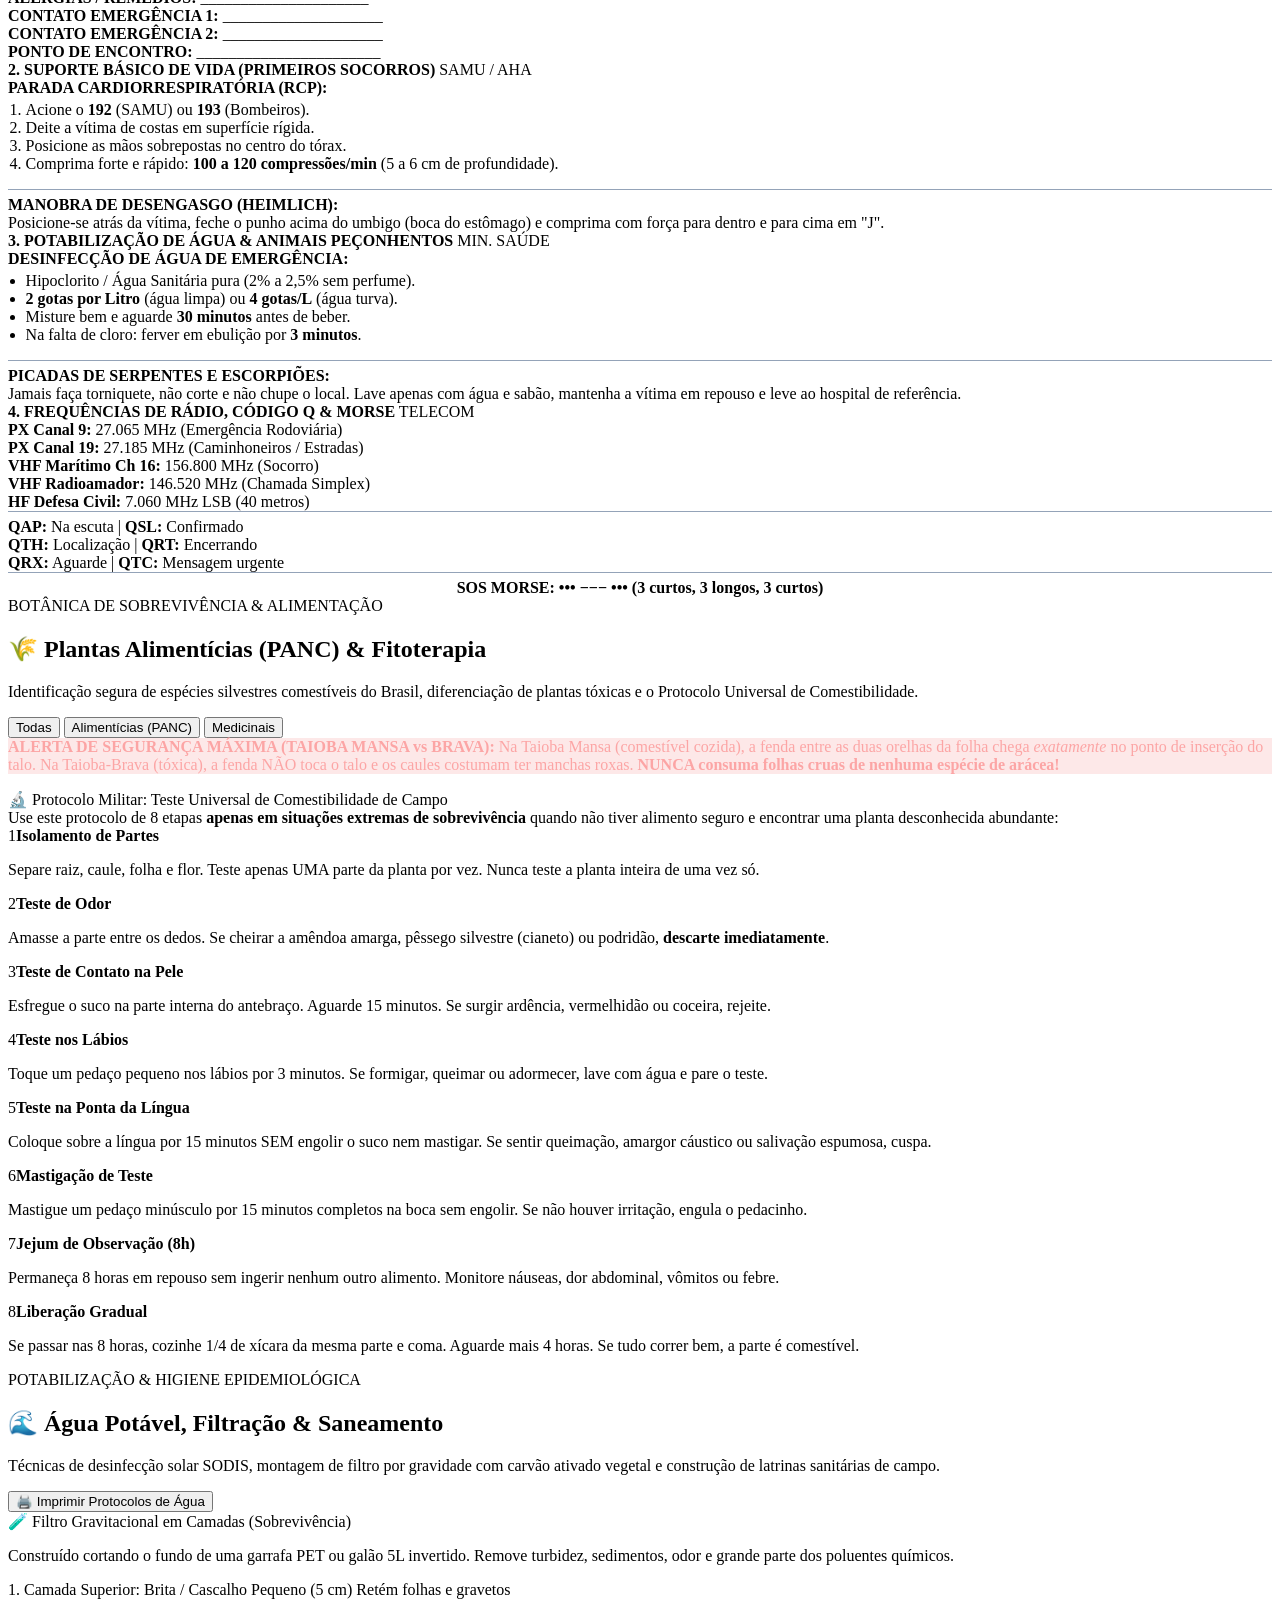
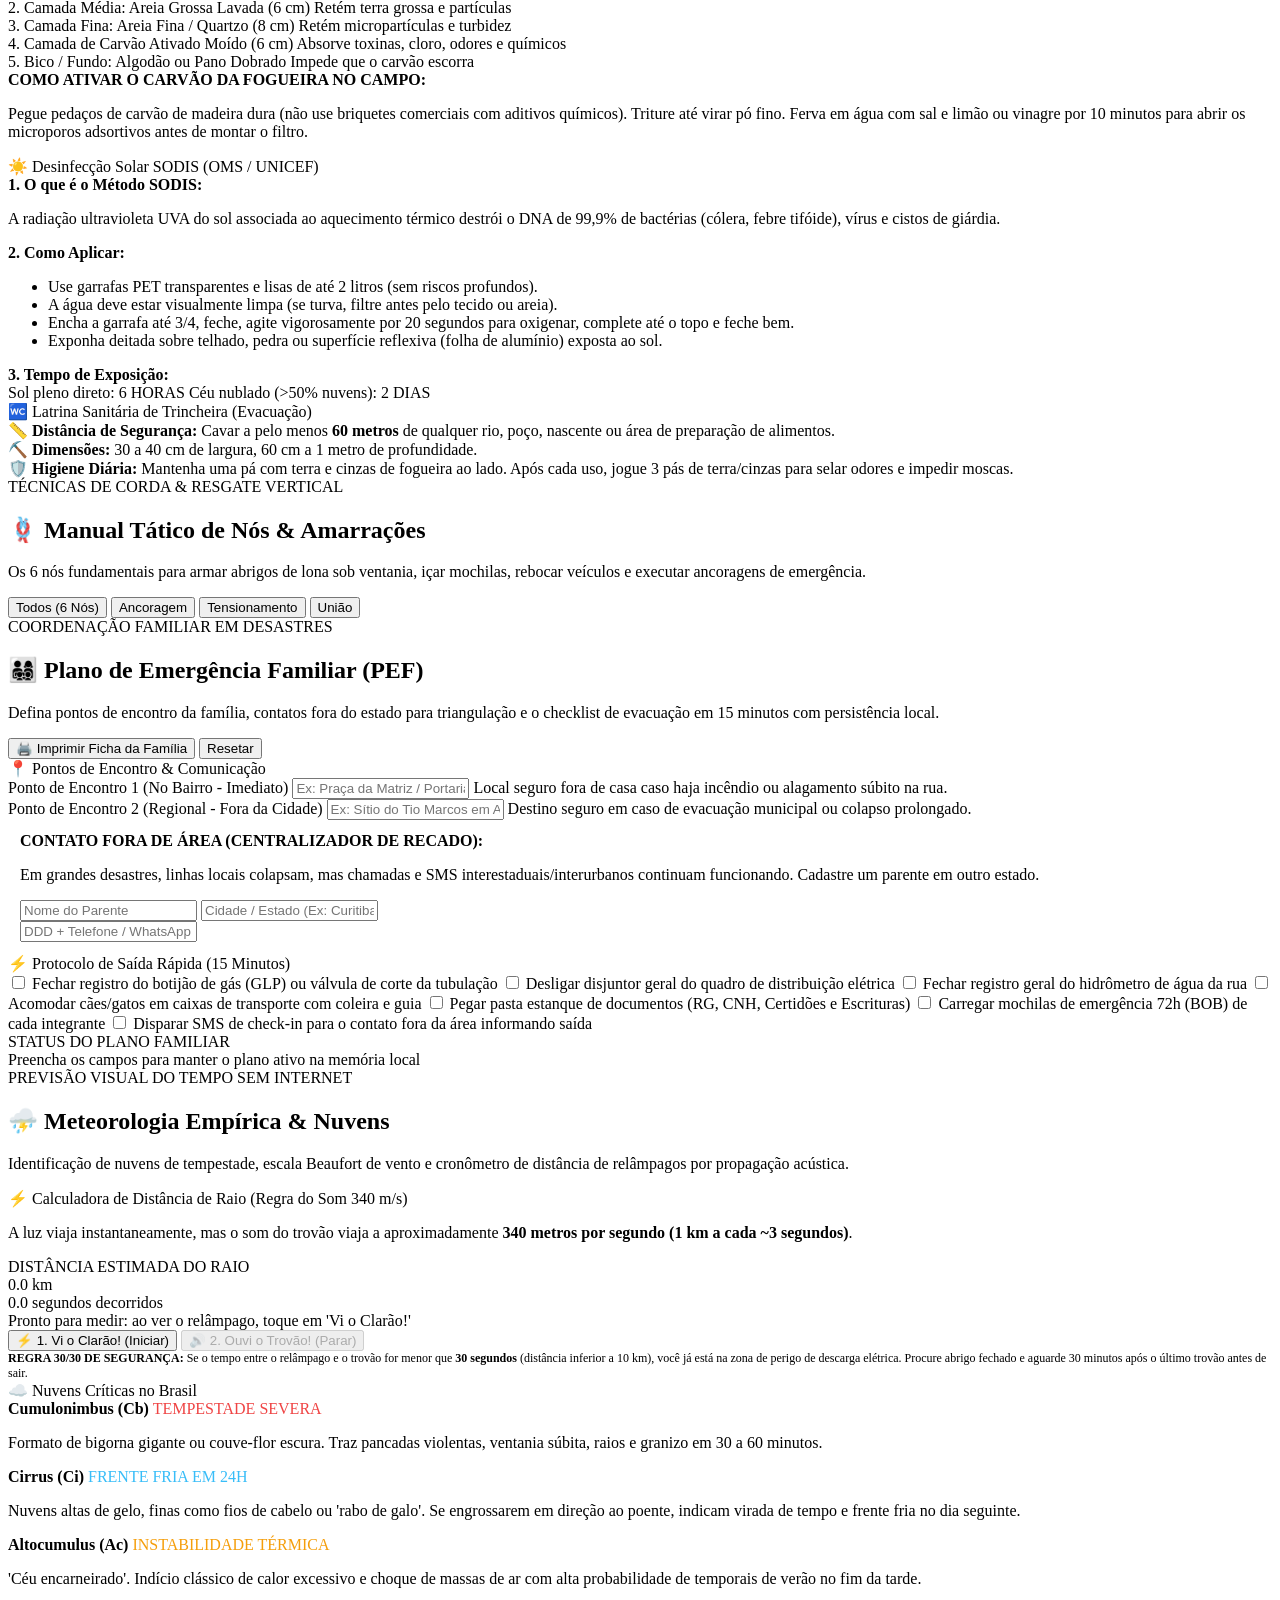
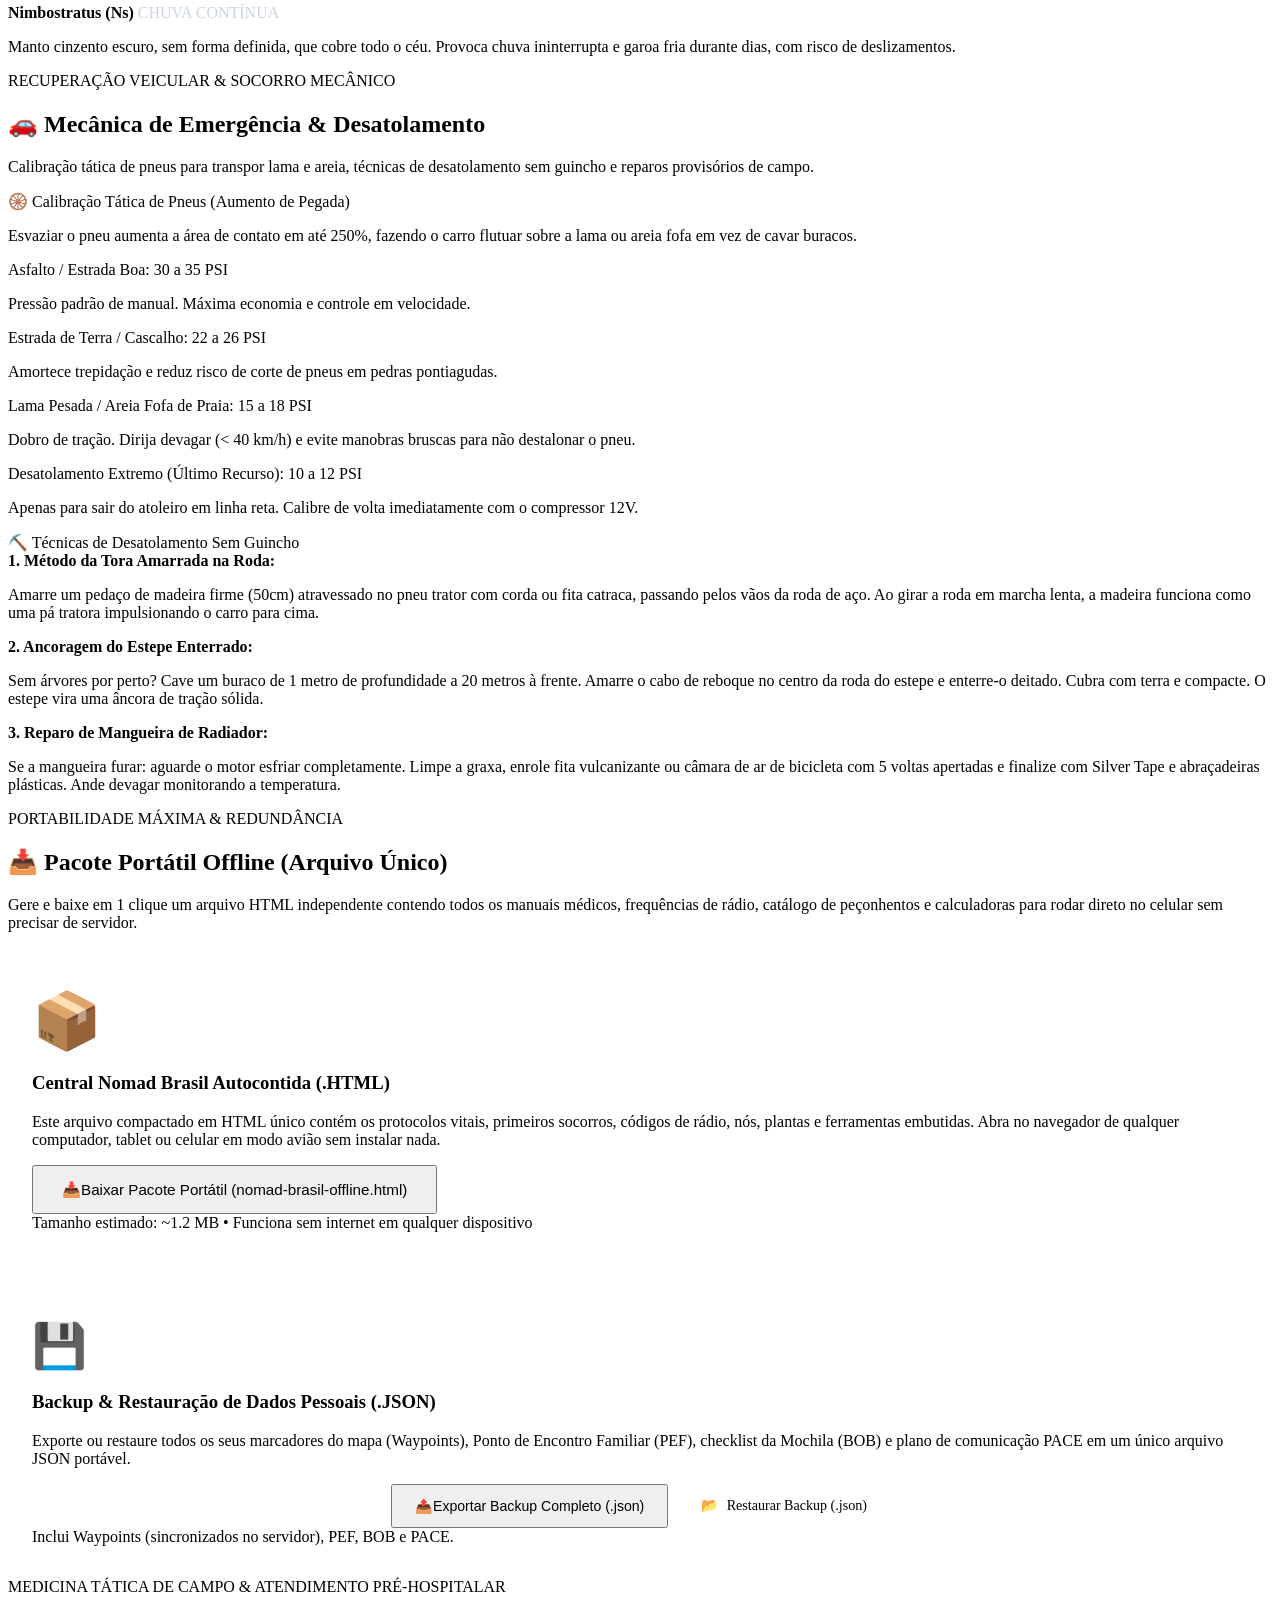
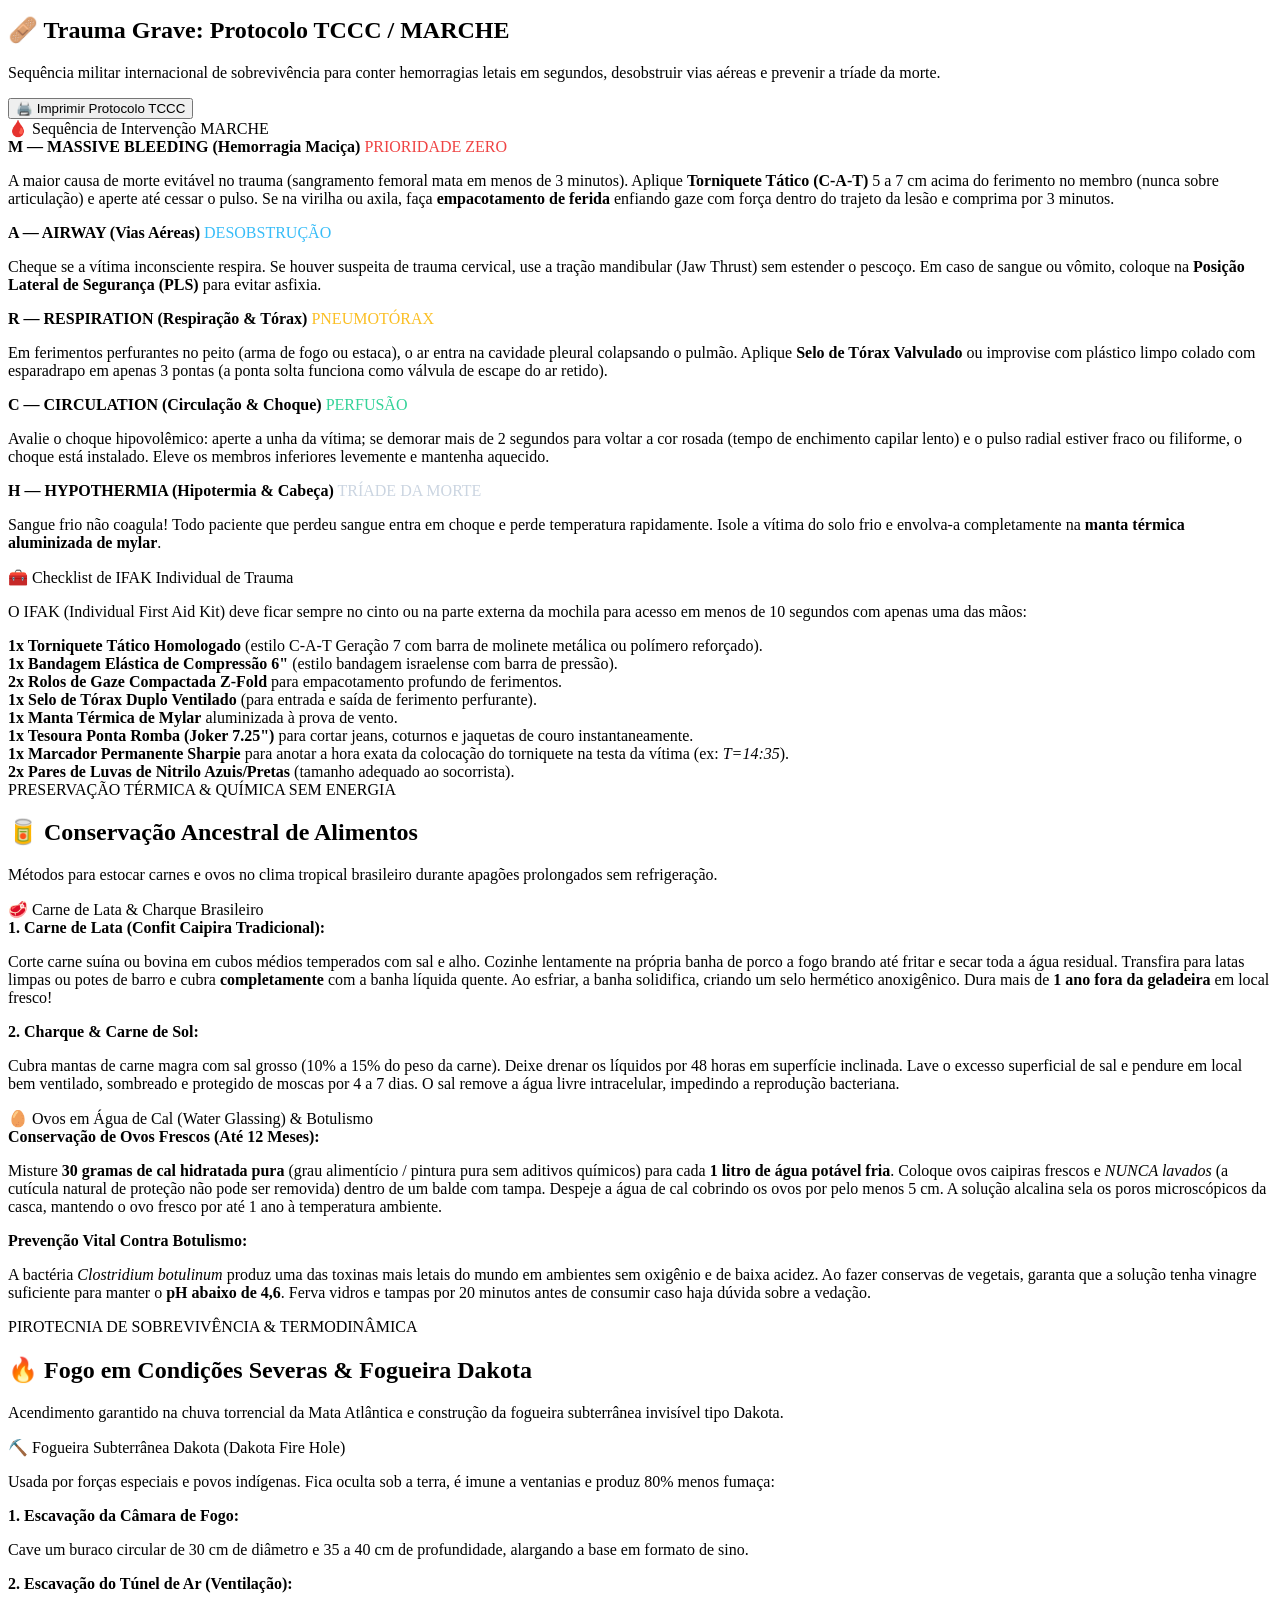
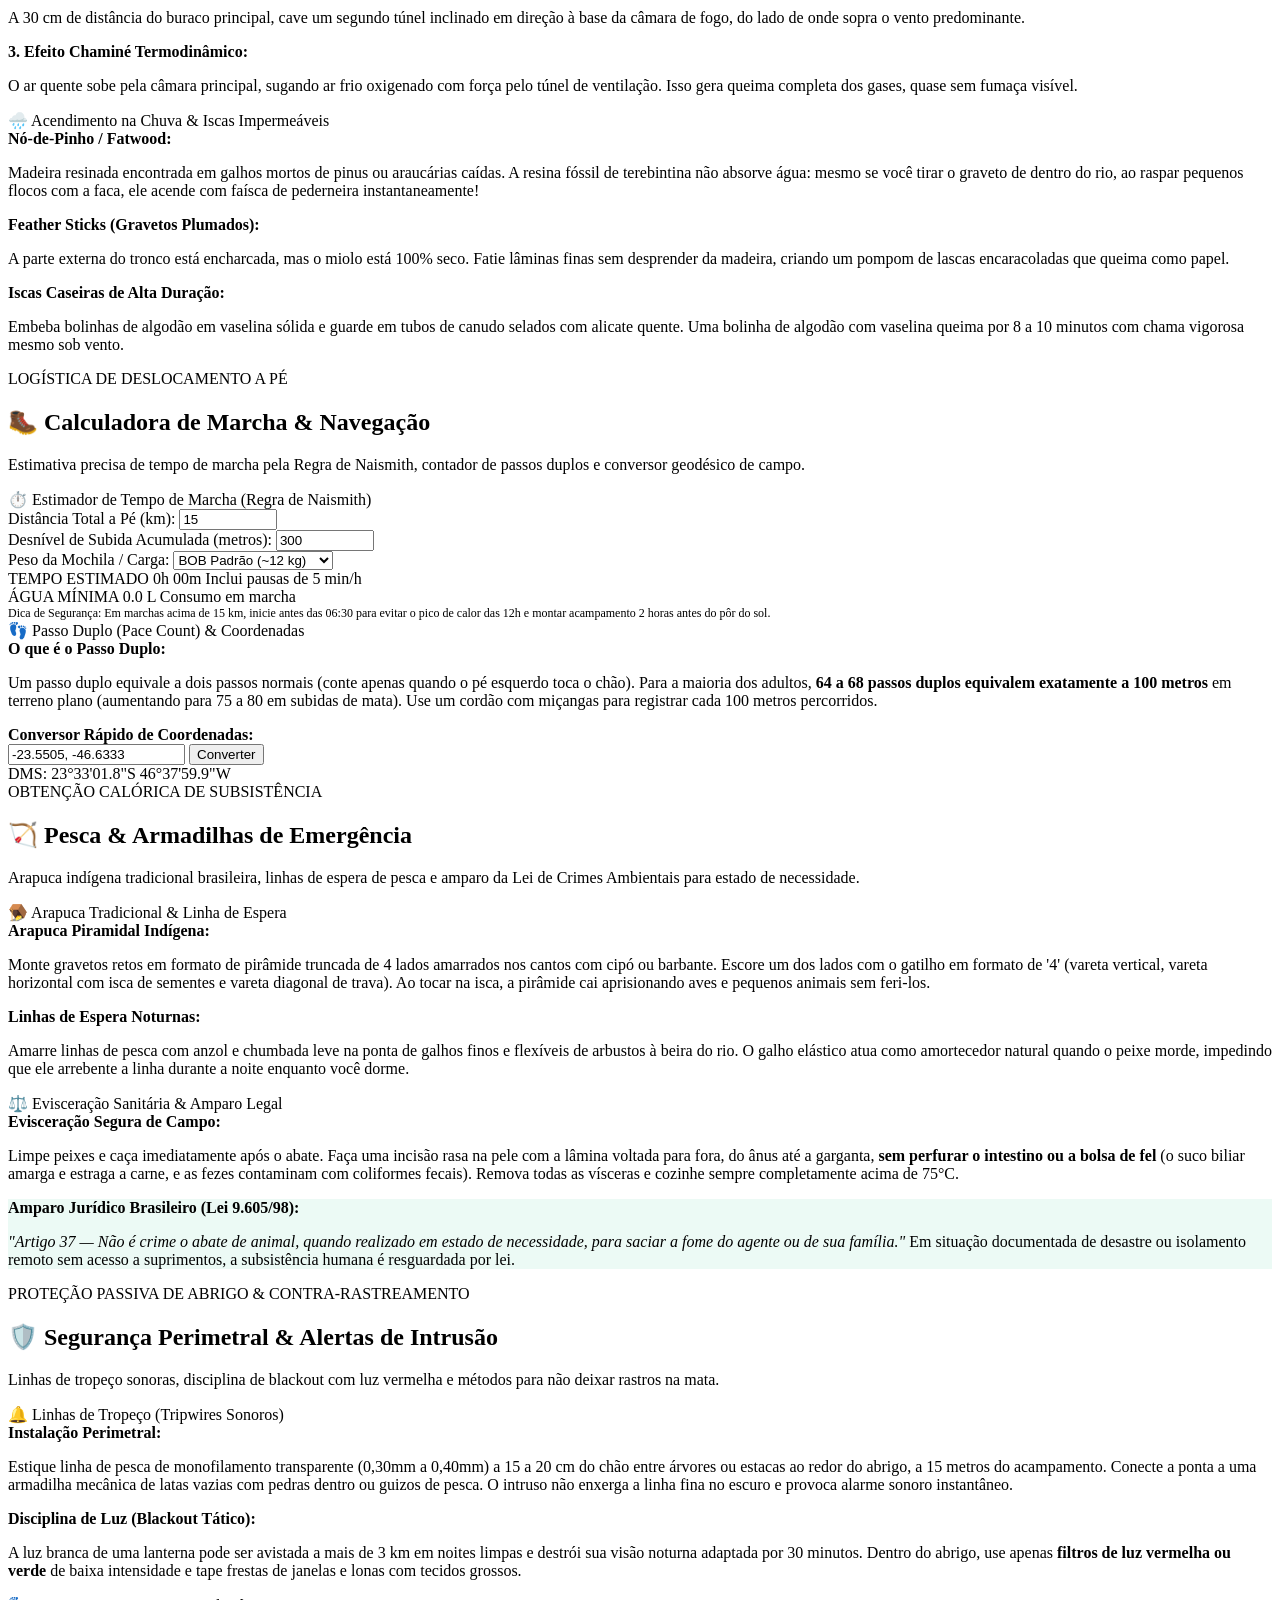
==== commit 8b5edda1: "feat: persistent base supply inventory with PEPS expiry alerts and rationing coverage comparison - B" ====
--- a/app/public/index.html
+++ b/app/public/index.html
@@ -1305,6 +1305,121 @@
                 </thead>
                 <tbody id="rationing-table-body">
                   <!-- Populated by app.js -->
+                </tbody>
+              </table>
+            </div>
+          </div>
+
+          <!-- Real Supply Inventory & PEPS Expiry Tracker -->
+          <div class="tactical-card mt-4" style="margin-top: 1.25rem; border-left: 3px solid var(--accent-green);">
+            <div style="display:flex;justify-content:space-between;align-items:center;flex-wrap:wrap;gap:0.65rem;margin-bottom:0.85rem;">
+              <div>
+                <div class="section-heading" style="margin-bottom:0.2rem;">
+                  <span>📦</span> Controle de Estoque Real &amp; Alerta de Validade (Dispensa / Farmácia da Base)
+                </div>
+                <div class="text-xs text-gray-400">Gerencie quantidades reais em estoque, compare com a meta acima e receba alertas de rodízio PEPS (&le; 60 dias).</div>
+              </div>
+              <div style="display:flex;gap:0.45rem;flex-wrap:wrap;">
+                <button type="button" class="chip-btn chip-highlight" onclick="seedInventoryFromBasket()">⚡ Importar Cesta Calculada</button>
+                <button type="button" class="chip-btn" style="color:#fca5a5;" onclick="clearAllSupplyInventory()">🗑️ Zerar Estoque</button>
+              </div>
+            </div>
+
+            <div id="inv-summary-cards" class="grid-3" style="margin-bottom: 1rem;">
+              <div class="metric-card">
+                <span class="metric-title">ÁGUA REAL VS. META</span>
+                <span class="metric-value text-cyan-400 font-mono" style="font-size:1rem;" id="inv-water-status">0 L / 0 L (0%)</span>
+                <div style="width:100%;height:7px;background:#0b1015;border-radius:99px;overflow:hidden;margin-top:6px;">
+                  <div id="inv-water-bar" style="width:0%;height:100%;background:#22d3ee;transition:width 0.25s;"></div>
+                </div>
+              </div>
+              <div class="metric-card">
+                <span class="metric-title">CALORIAS REAIS VS. META</span>
+                <span class="metric-value text-amber-400 font-mono" style="font-size:1rem;" id="inv-kcal-status">0 / 0 kcal (0%)</span>
+                <div style="width:100%;height:7px;background:#0b1015;border-radius:99px;overflow:hidden;margin-top:6px;">
+                  <div id="inv-kcal-bar" style="width:0%;height:100%;background:#fbbf24;transition:width 0.25s;"></div>
+                </div>
+              </div>
+              <div class="metric-card">
+                <span class="metric-title">VALIDADE &amp; RODÍZIO (PEPS)</span>
+                <span class="metric-value font-mono" style="font-size:0.88rem;color:#cbd5e1;" id="inv-expiry-summary">🟢 0 OK • 🟡 0 &bull; 🔴 0</span>
+                <span class="text-xs text-gray-500">Alerta automático &le; 60 dias</span>
+              </div>
+            </div>
+
+            <div class="metric-card" style="margin-bottom:0.95rem;padding:0.85rem;">
+              <div class="text-xs font-bold text-emerald-400 uppercase mb-2">➕ Cadastrar Item na Dispensa / Farmácia / Combustível</div>
+              <div style="display:grid;grid-template-columns:repeat(auto-fit,minmax(145px,1fr));gap:0.55rem;margin-bottom:0.65rem;">
+                <div>
+                  <label class="block text-xs text-gray-400 font-bold mb-1" for="inv-name">ITEM / PRODUTO</label>
+                  <input type="text" id="inv-name" class="route-input" placeholder="Ex: Arroz 5kg, Galão Água, Amoxicilina...">
+                </div>
+                <div>
+                  <label class="block text-xs text-gray-400 font-bold mb-1" for="inv-cat">CATEGORIA</label>
+                  <select id="inv-cat" class="route-input">
+                    <option value="food">🍲 Alimentos</option>
+                    <option value="water">💧 Água Potável</option>
+                    <option value="meds">💊 Farmácia / APH</option>
+                    <option value="fuel">⛽ Combustível / Gás</option>
+                    <option value="energy">🔋 Pilhas / Baterias</option>
+                    <option value="other">📦 Outros</option>
+                  </select>
+                </div>
+                <div>
+                  <label class="block text-xs text-gray-400 font-bold mb-1" for="inv-qty">QUANTIDADE</label>
+                  <input type="number" id="inv-qty" class="route-input font-mono" value="1" min="0" step="0.5">
+                </div>
+                <div>
+                  <label class="block text-xs text-gray-400 font-bold mb-1" for="inv-unit">UNIDADE</label>
+                  <select id="inv-unit" class="route-input">
+                    <option value="kg">kg</option>
+                    <option value="L">L</option>
+                    <option value="un">un</option>
+                    <option value="latas">latas</option>
+                    <option value="cx">cx</option>
+                  </select>
+                </div>
+                <div>
+                  <label class="block text-xs text-gray-400 font-bold mb-1" for="inv-kcal">KCAL TOTAIS (OPCIONAL)</label>
+                  <input type="number" id="inv-kcal" class="route-input font-mono" value="0" min="0" step="100" placeholder="Ex: 18000">
+                </div>
+                <div>
+                  <label class="block text-xs text-gray-400 font-bold mb-1" for="inv-expiry">VALIDADE</label>
+                  <input type="date" id="inv-expiry" class="route-input font-mono">
+                </div>
+                <div>
+                  <label class="block text-xs text-gray-400 font-bold mb-1" for="inv-loc">LOCAL / LOTE</label>
+                  <input type="text" id="inv-loc" class="route-input" placeholder="Ex: Prateleira A, Galpão">
+                </div>
+              </div>
+              <button type="button" class="btn-export-gpx" style="width:auto;padding:0.45rem 1rem;" onclick="addOrUpdateSupplyInventoryItem()">
+                ➕ Cadastrar / Atualizar Item
+              </button>
+            </div>
+
+            <div class="flex flex-wrap gap-1.5 mb-3">
+              <button type="button" class="chip-btn inv-filter-chip chip-highlight" data-inv-filter="all" onclick="filterSupplyInventory('all')">Todos</button>
+              <button type="button" class="chip-btn inv-filter-chip" data-inv-filter="water" onclick="filterSupplyInventory('water')">💧 Água</button>
+              <button type="button" class="chip-btn inv-filter-chip" data-inv-filter="food" onclick="filterSupplyInventory('food')">🍲 Alimentos</button>
+              <button type="button" class="chip-btn inv-filter-chip" data-inv-filter="meds" onclick="filterSupplyInventory('meds')">💊 Farmácia</button>
+              <button type="button" class="chip-btn inv-filter-chip" data-inv-filter="fuel" onclick="filterSupplyInventory('fuel')">⛽ Combustível/Energia</button>
+              <button type="button" class="chip-btn inv-filter-chip" data-inv-filter="expiring" onclick="filterSupplyInventory('expiring')">⚠️ Vencendo / Vencidos</button>
+            </div>
+
+            <div class="table-responsive">
+              <table class="tactical-table">
+                <thead>
+                  <tr>
+                    <th>Item / Local</th>
+                    <th>Categoria</th>
+                    <th>Estoque Atual</th>
+                    <th>Kcal Lote</th>
+                    <th>Validade (PEPS)</th>
+                    <th>Ações</th>
+                  </tr>
+                </thead>
+                <tbody id="inv-items-tbody">
+                  <tr><td colspan="6" class="text-xs text-gray-400 text-center py-3">Carregando inventário da base...</td></tr>
                 </tbody>
               </table>
             </div>
@@ -5332,6 +5447,6 @@
 
   </div>
 
-  <script src="/app.js?v=5.0"></script>
+  <script src="/app.js?v=6.0"></script>
 </body>
 </html>
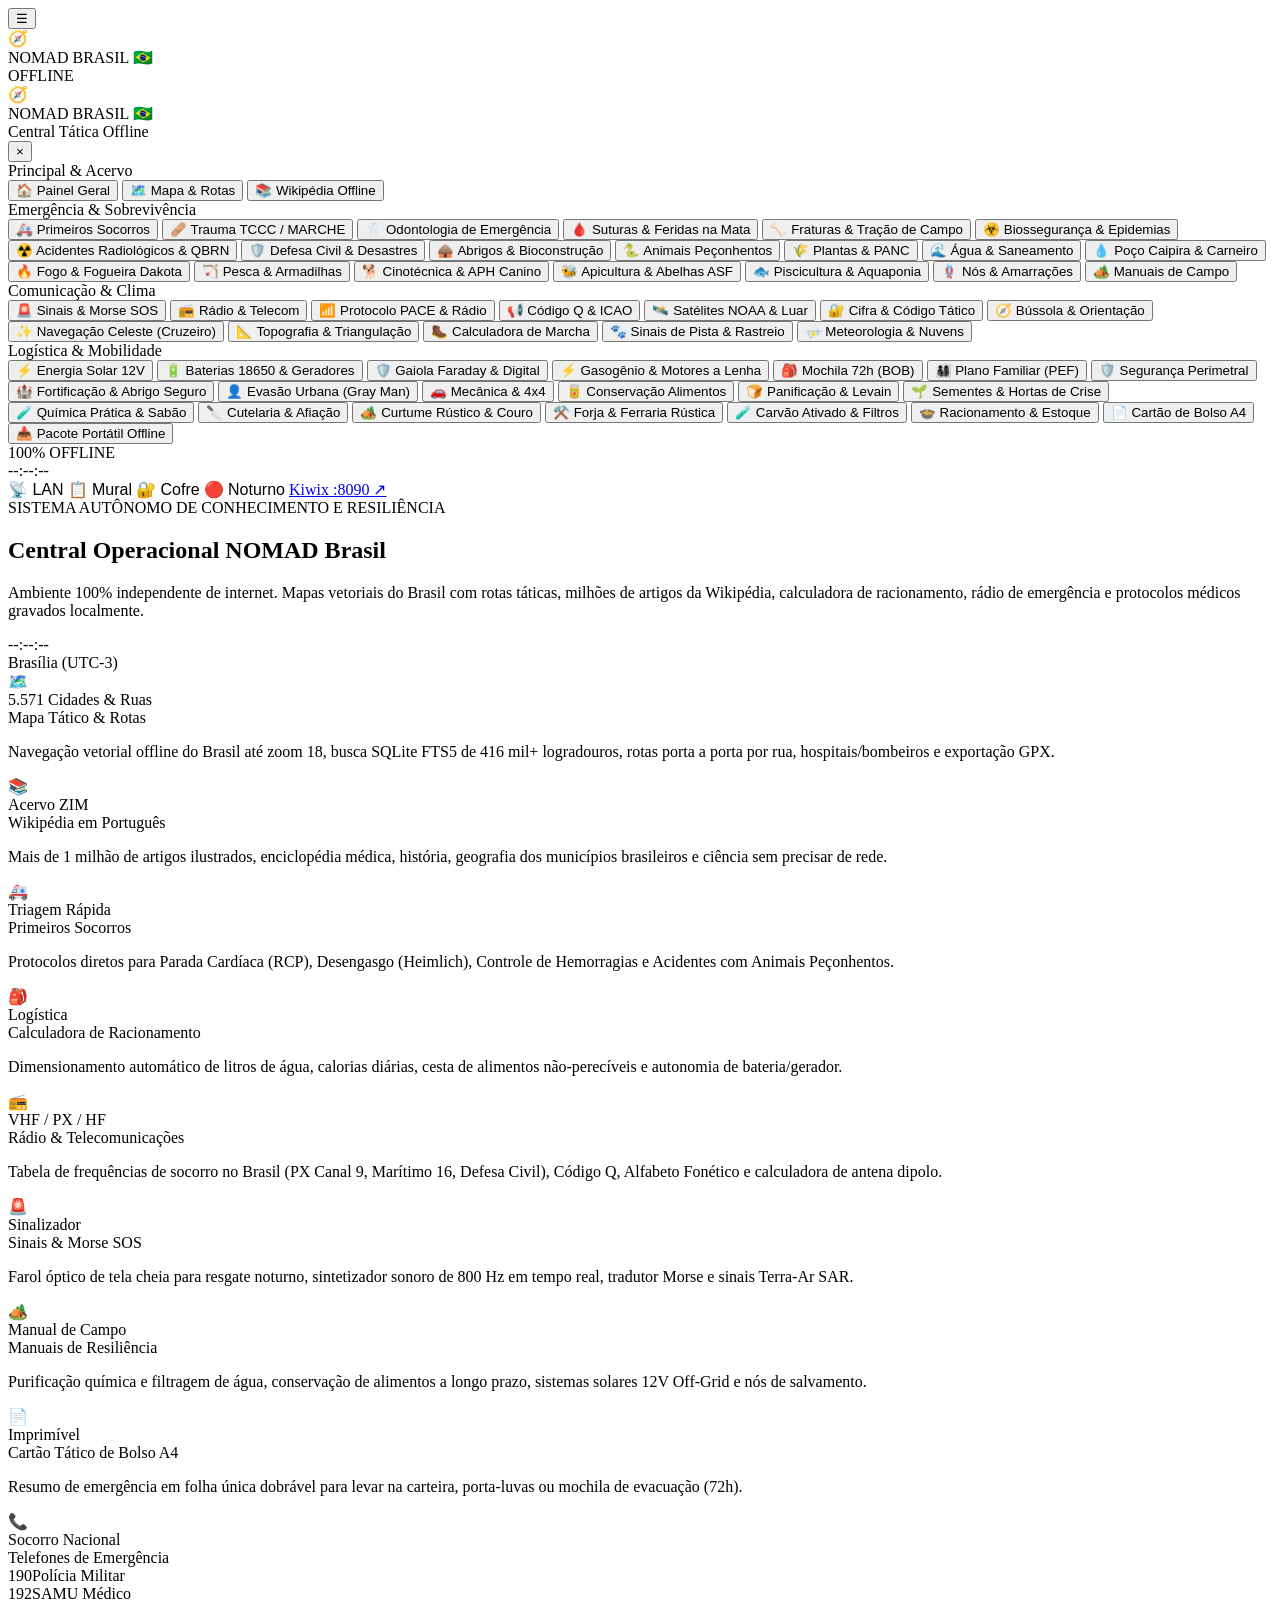
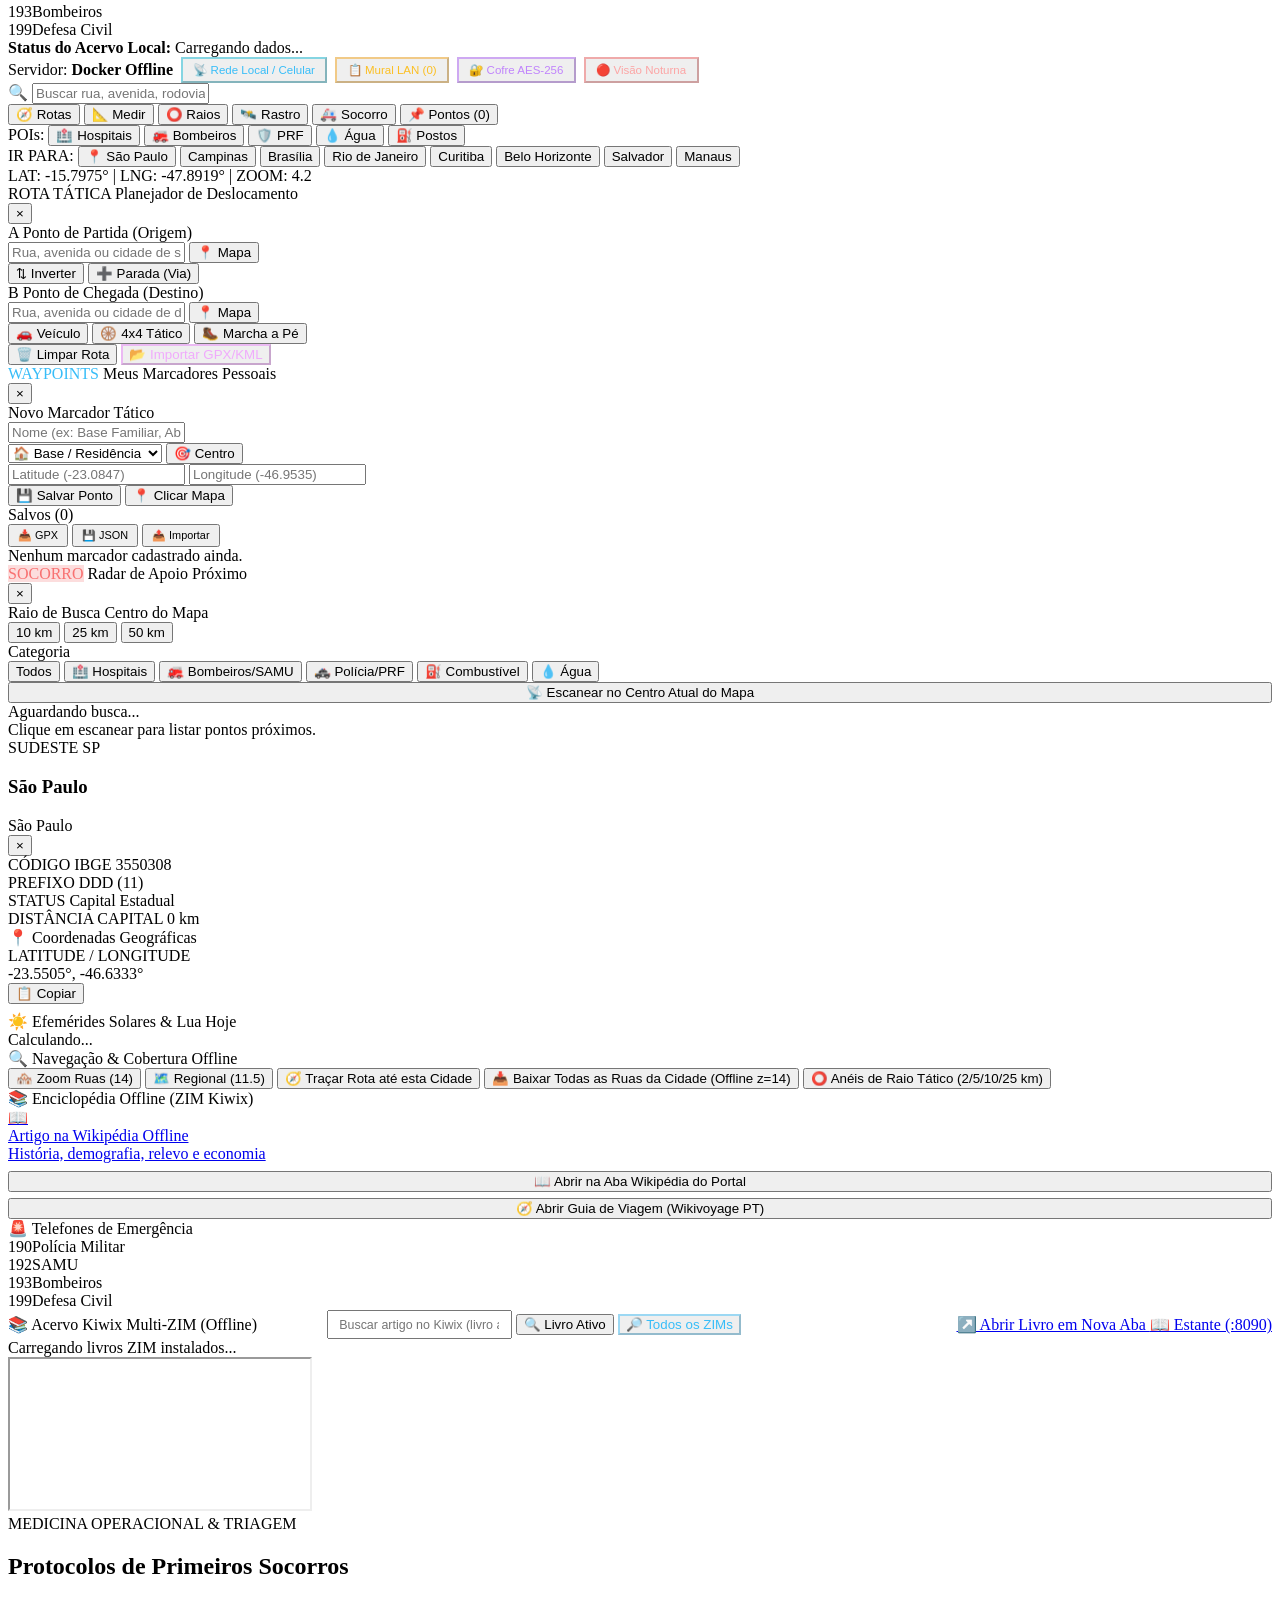
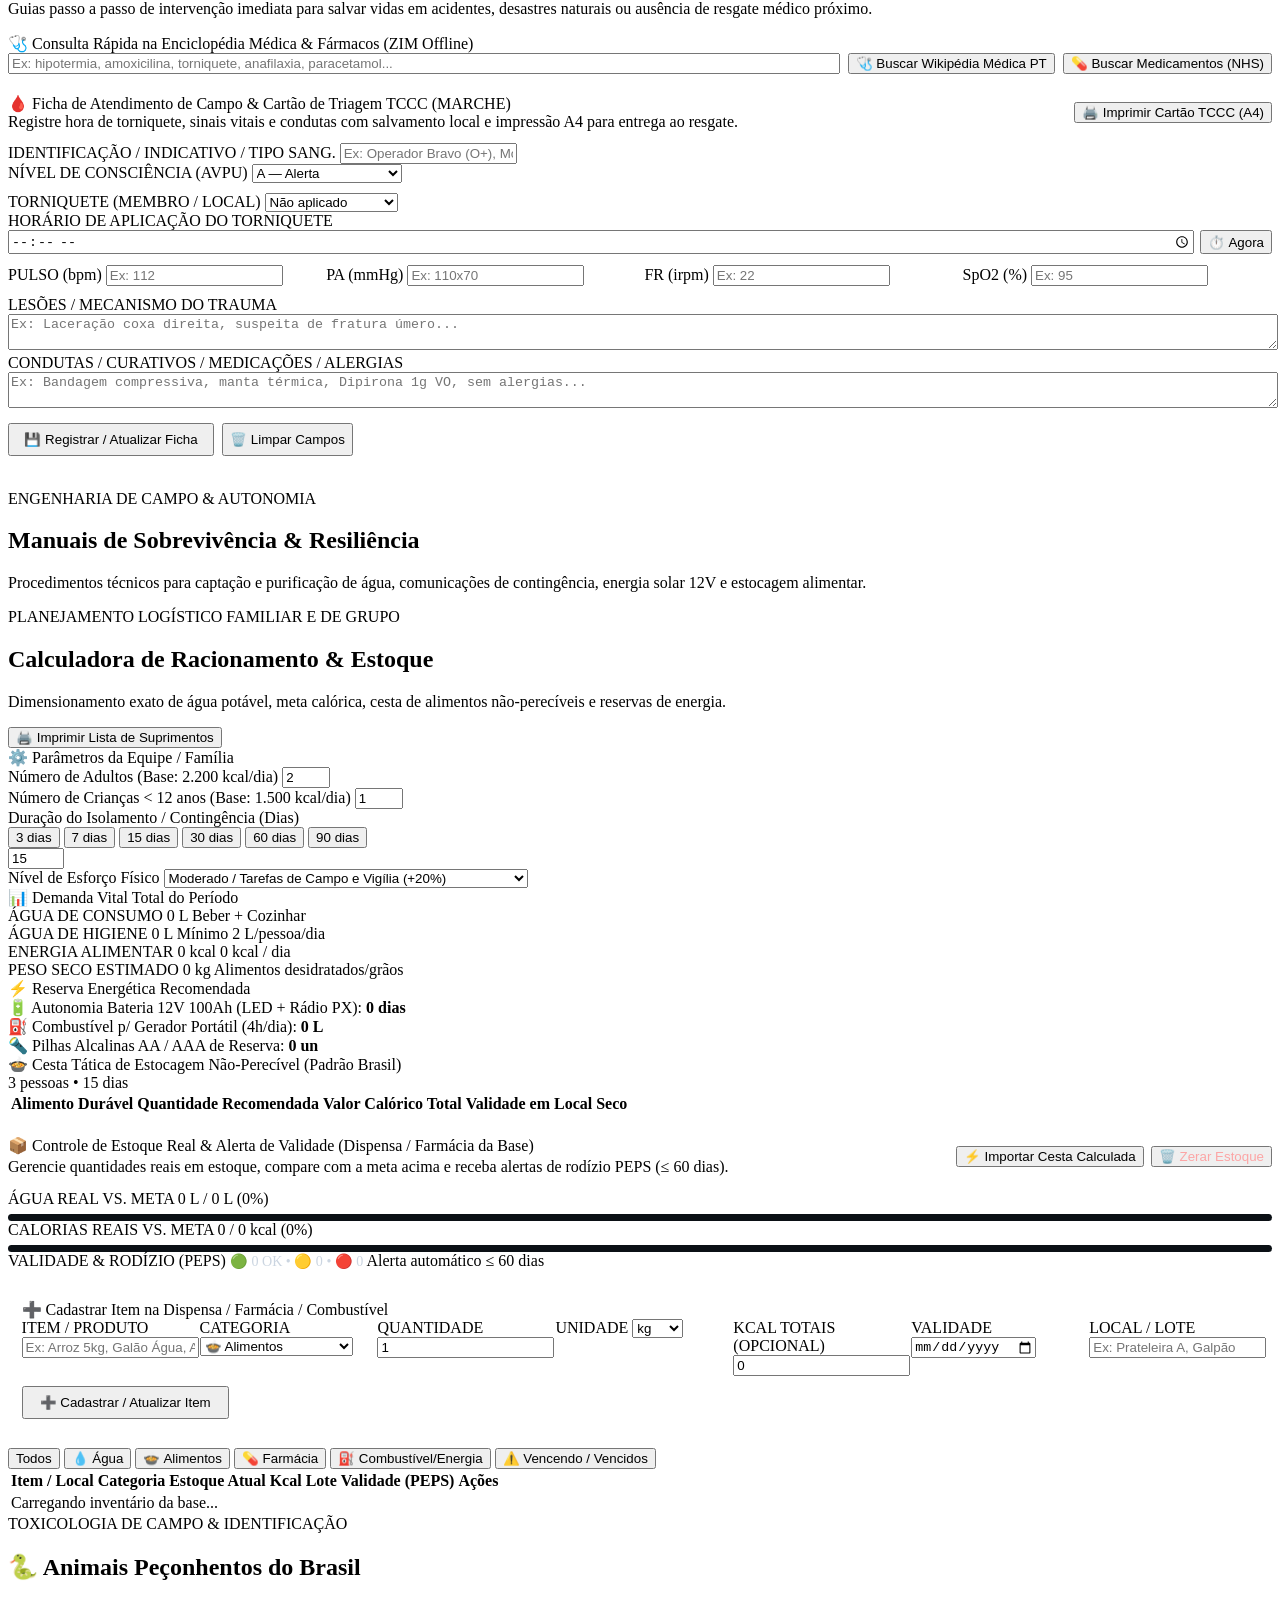
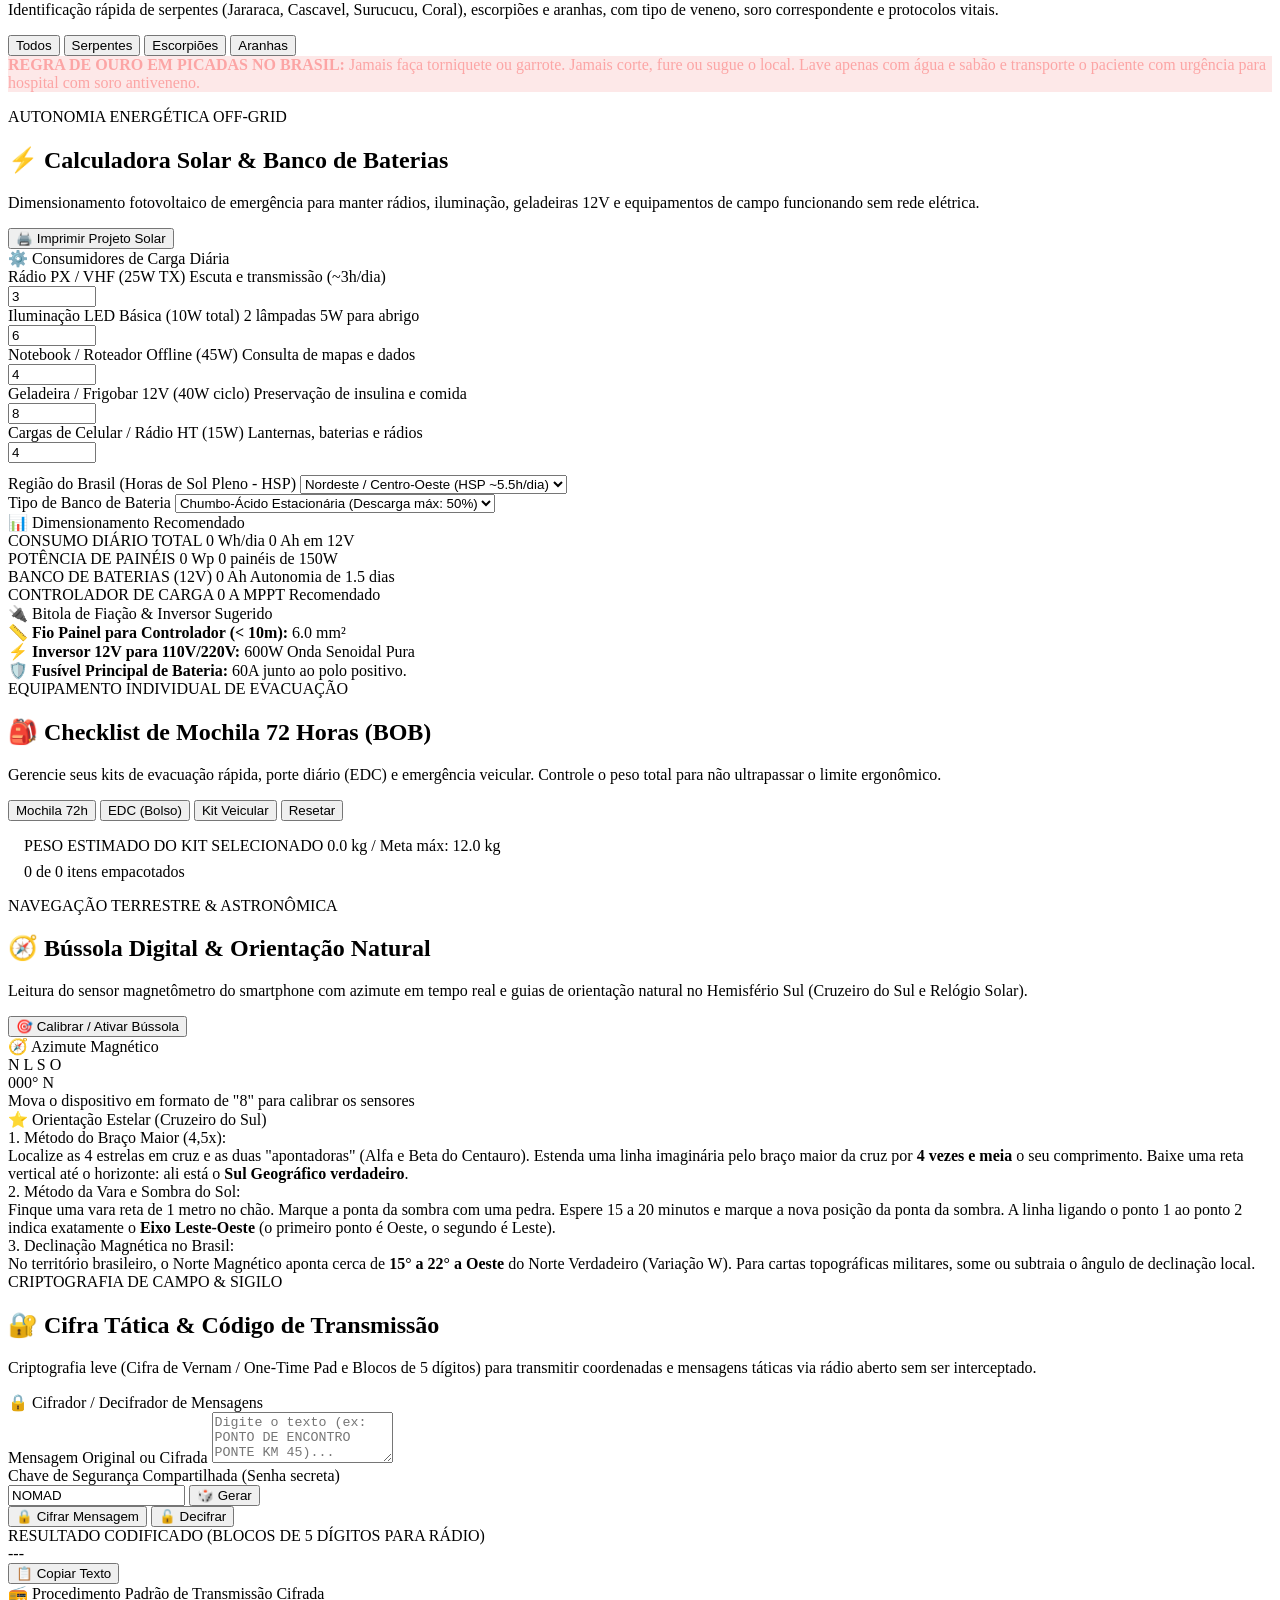
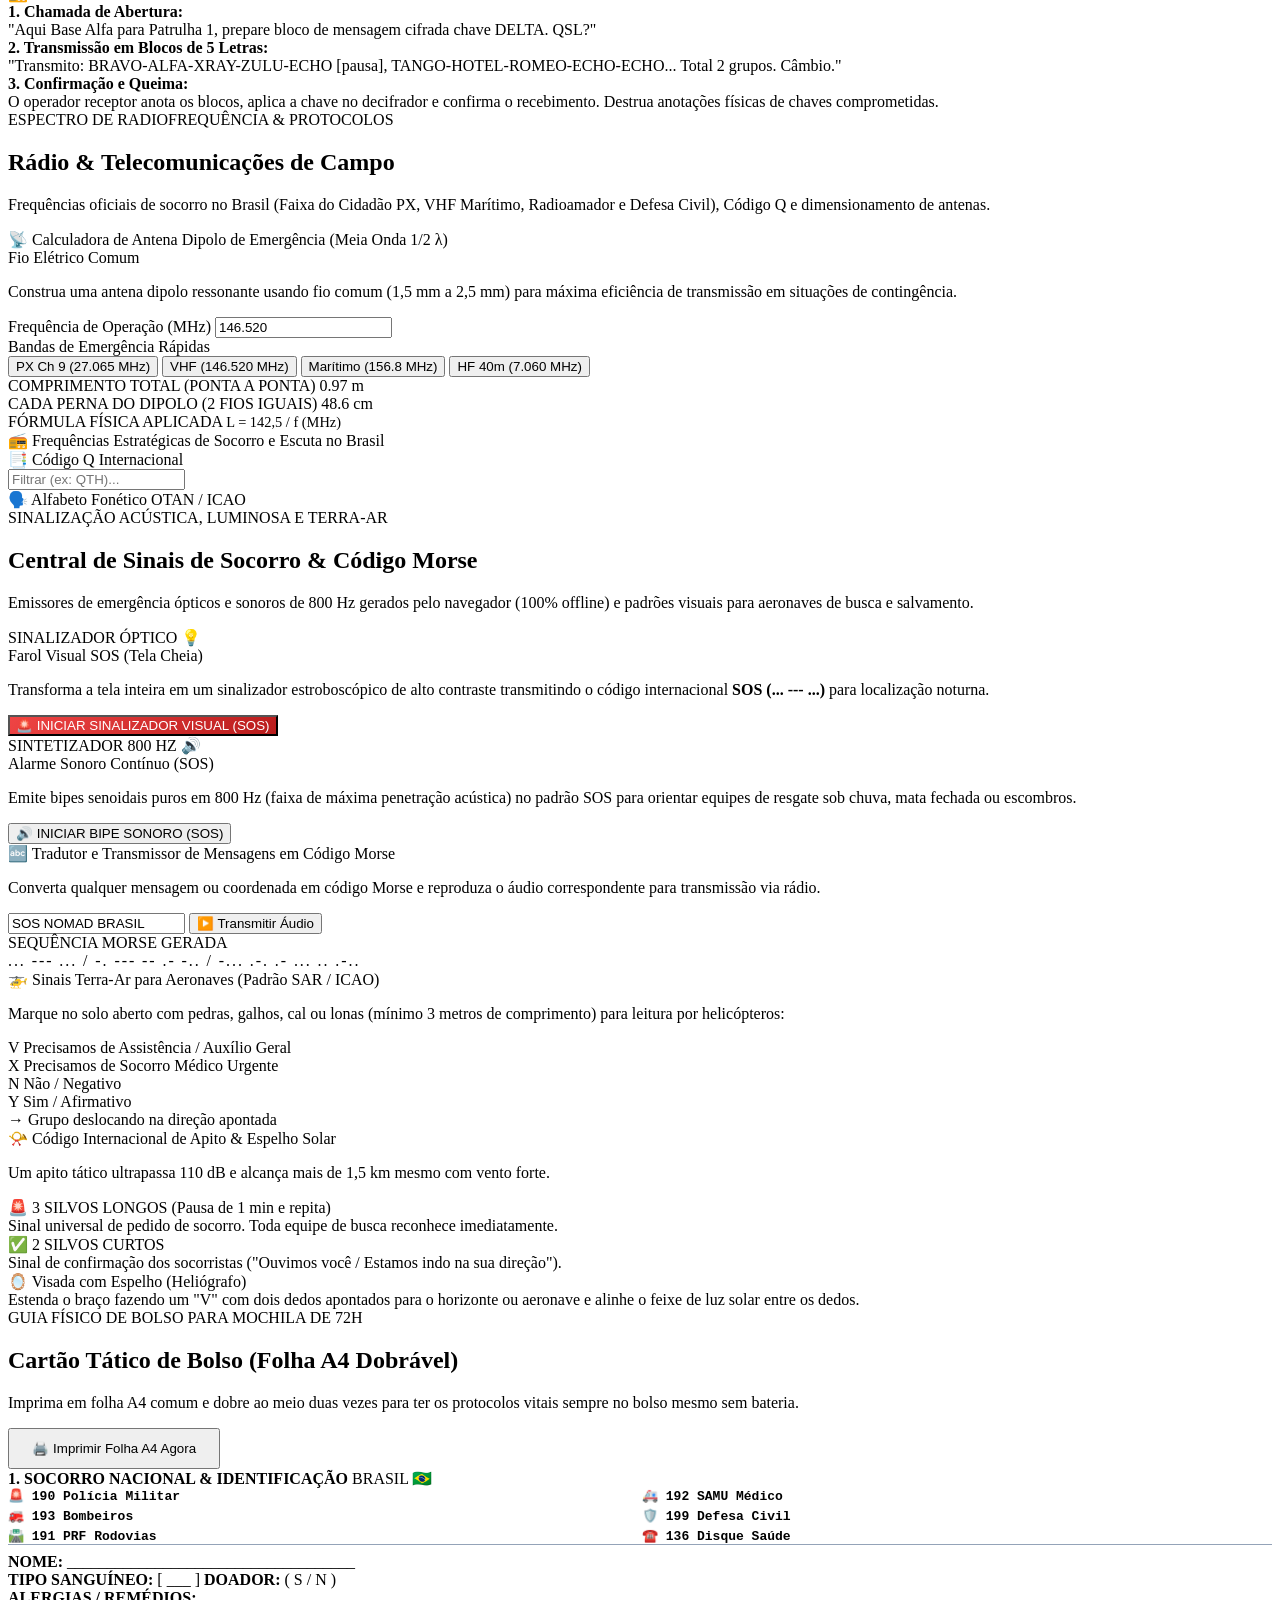
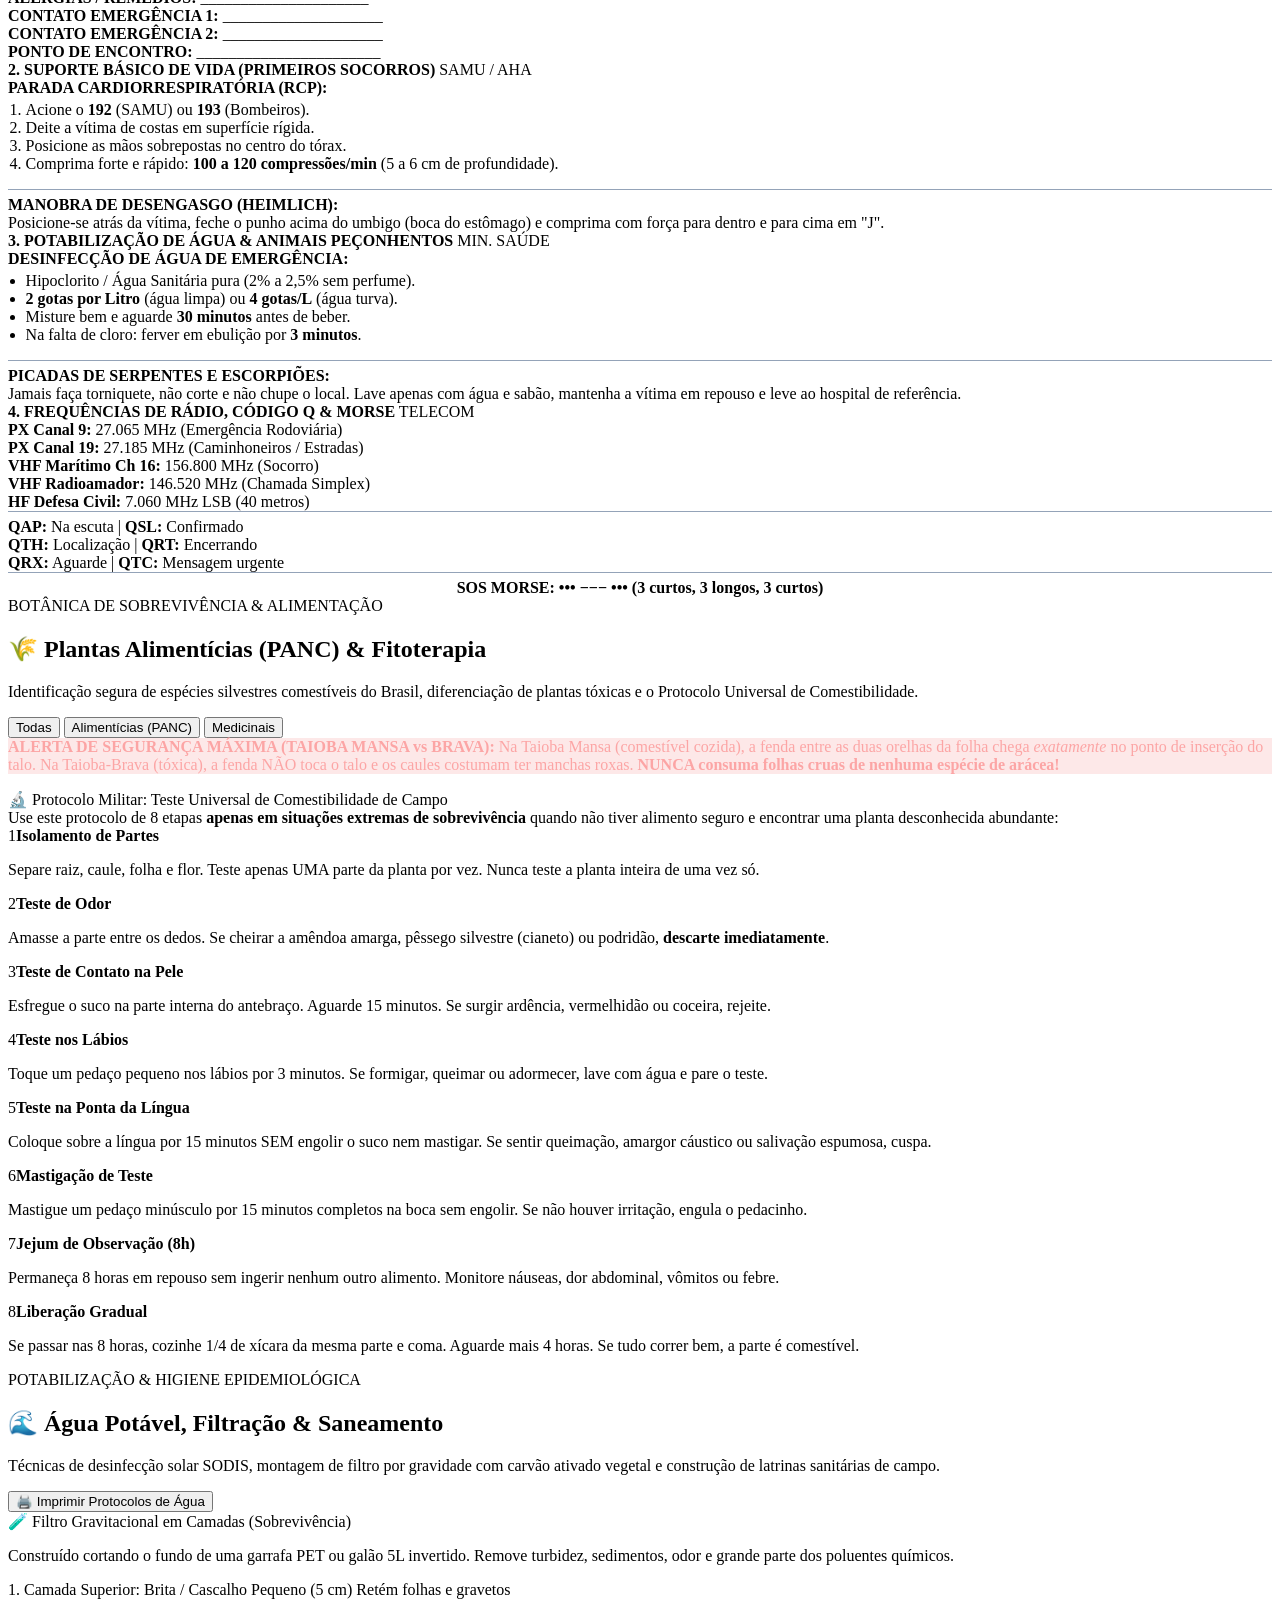
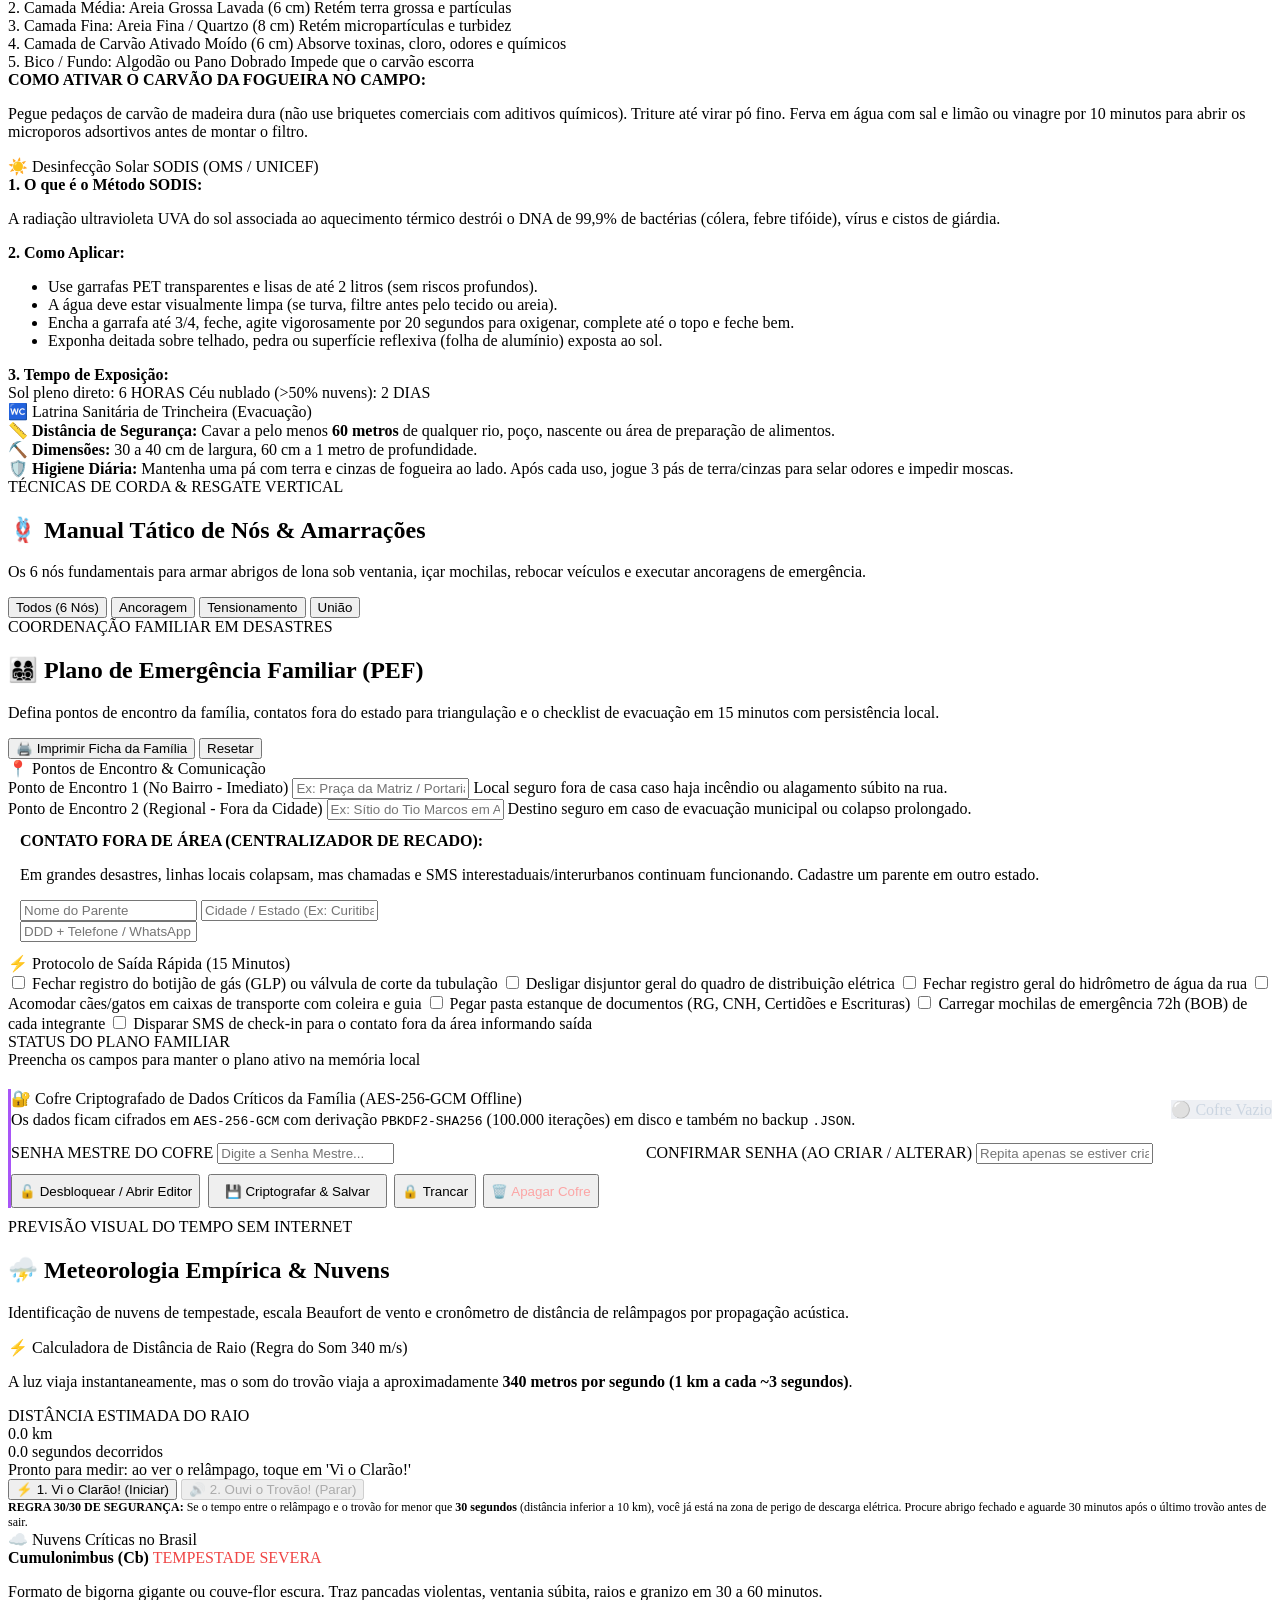
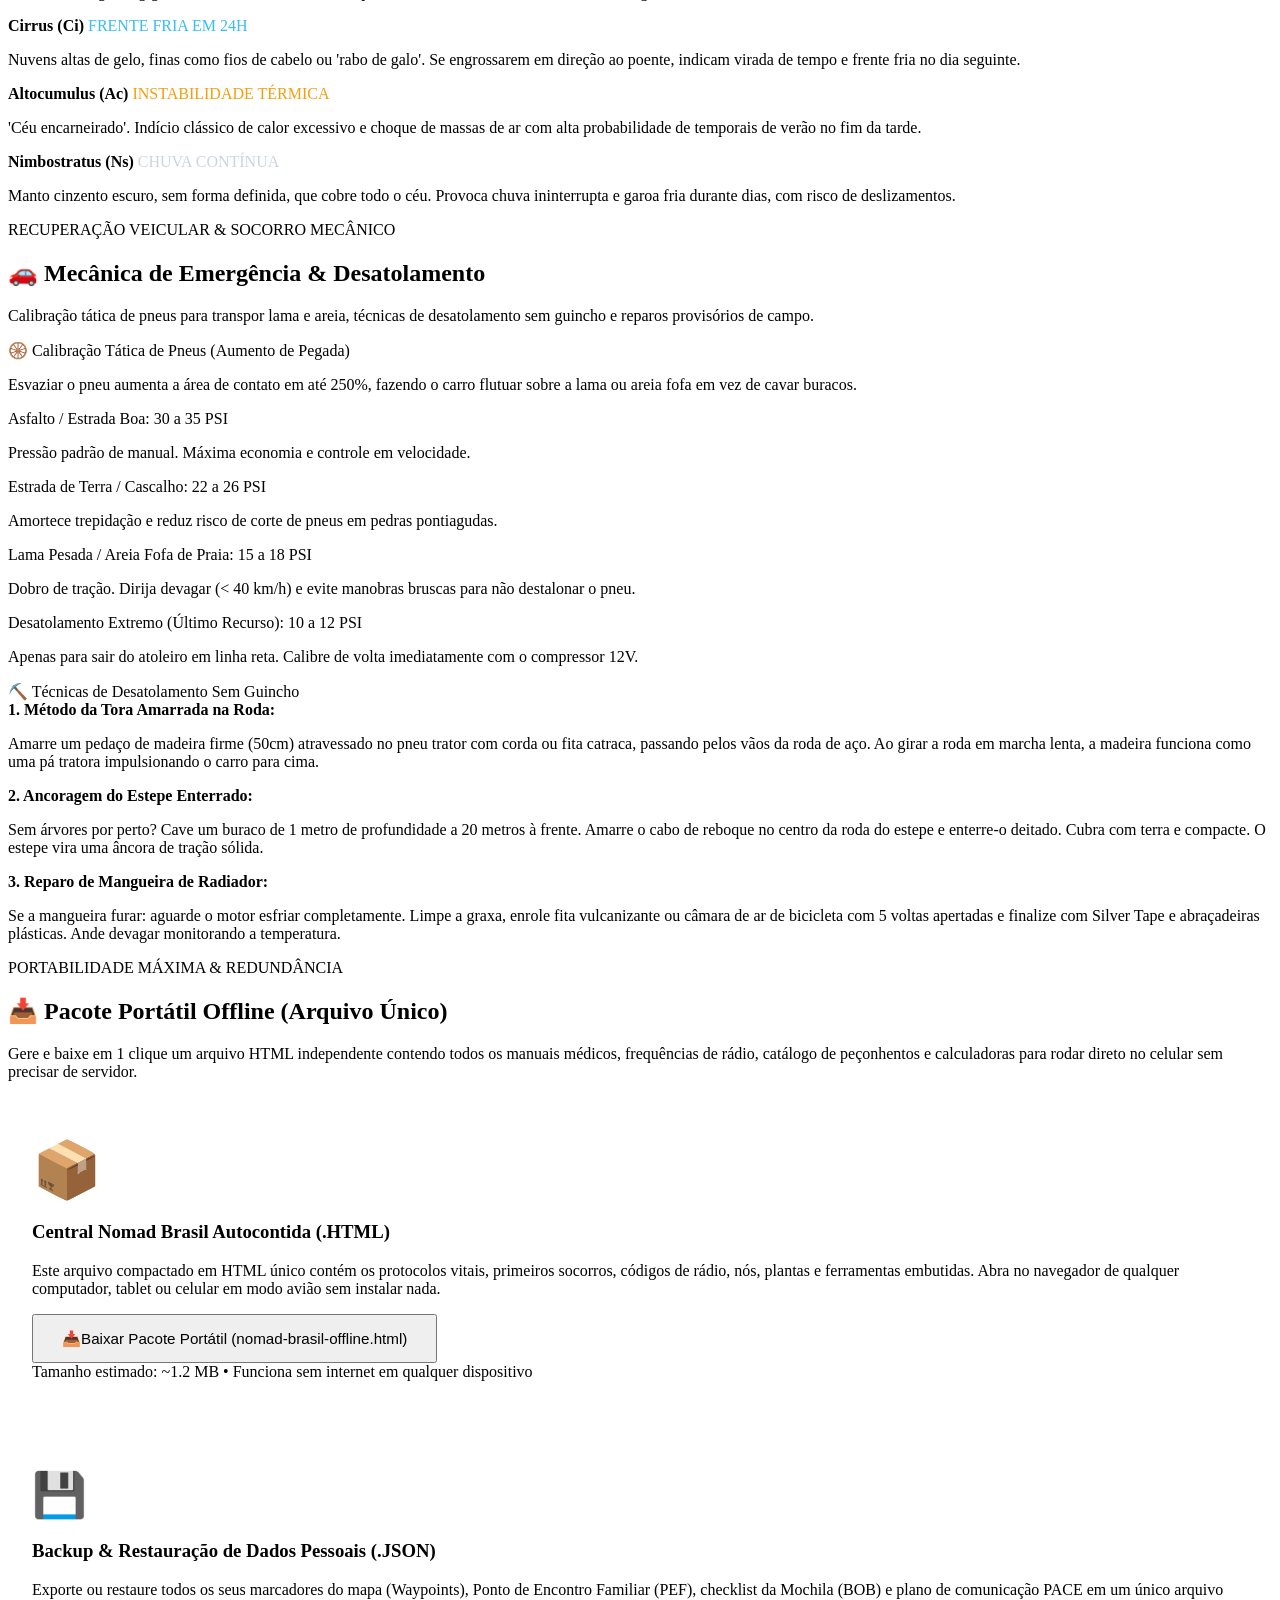
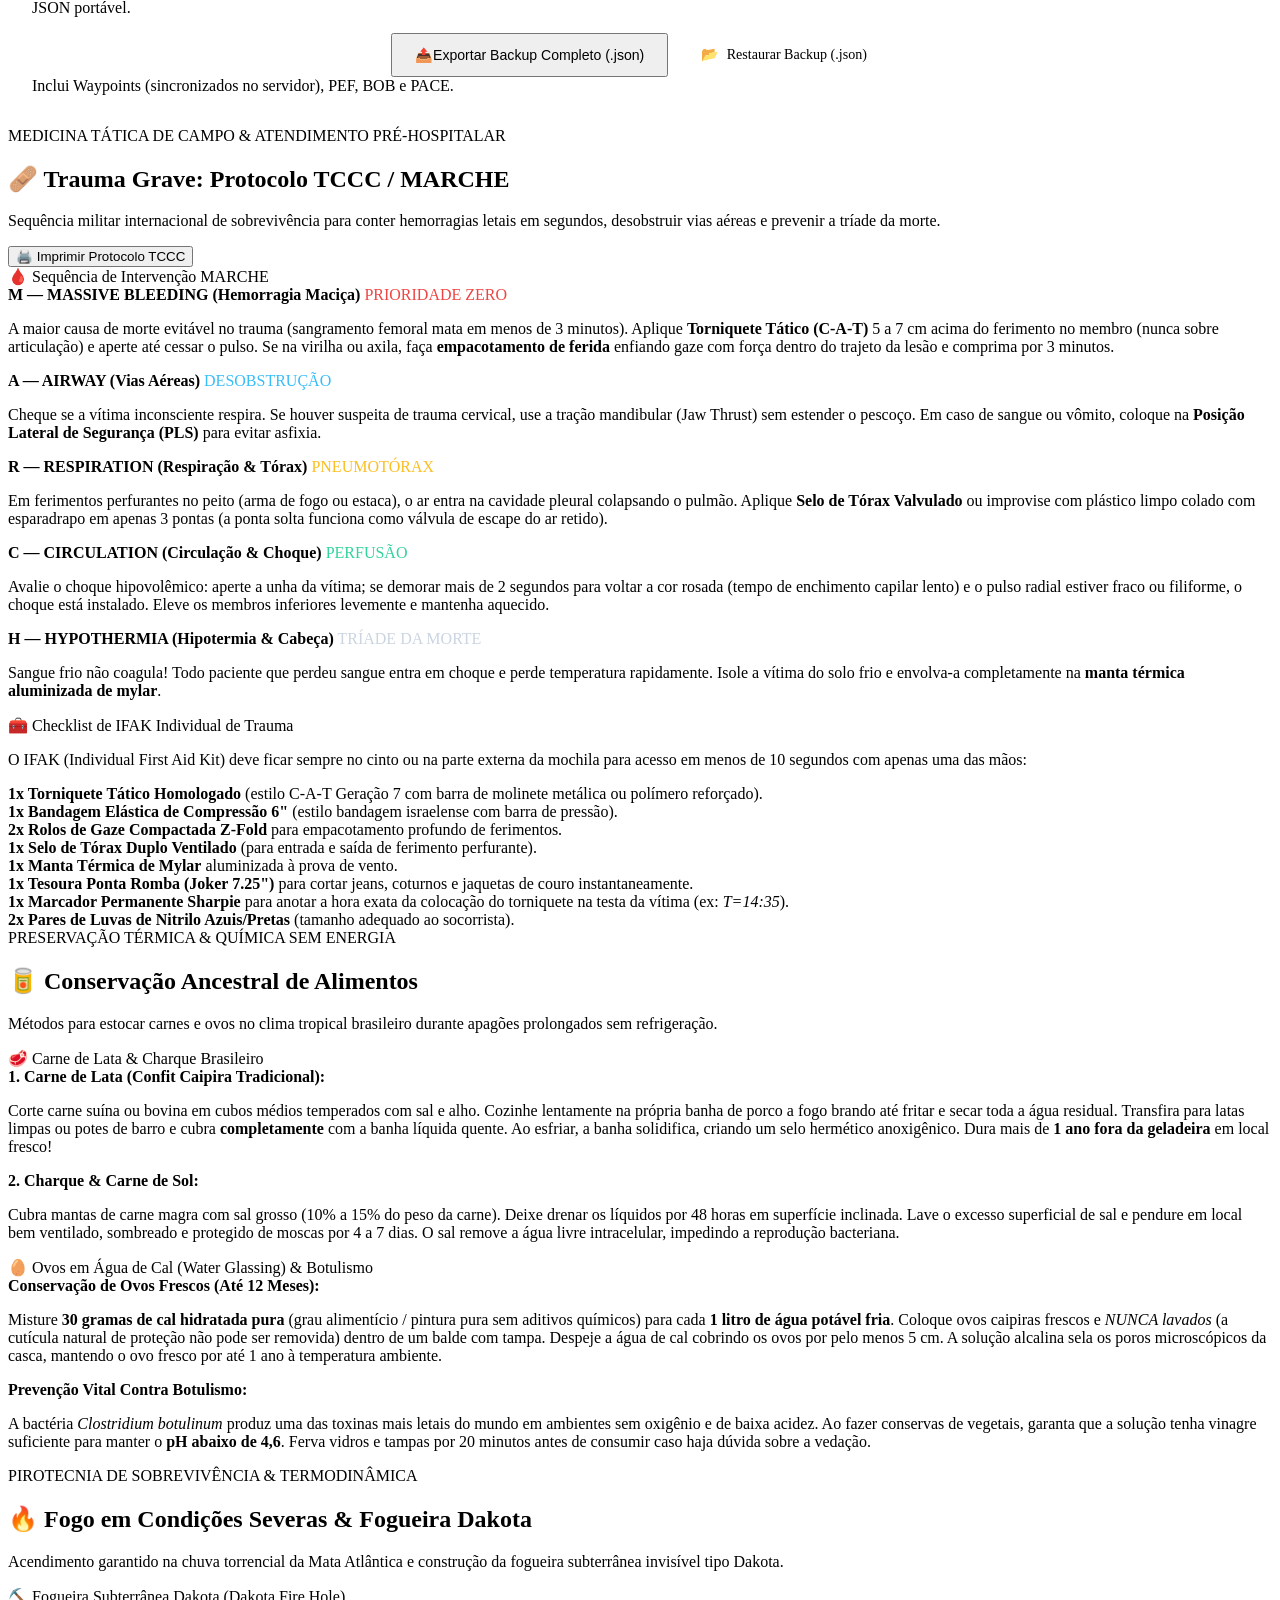
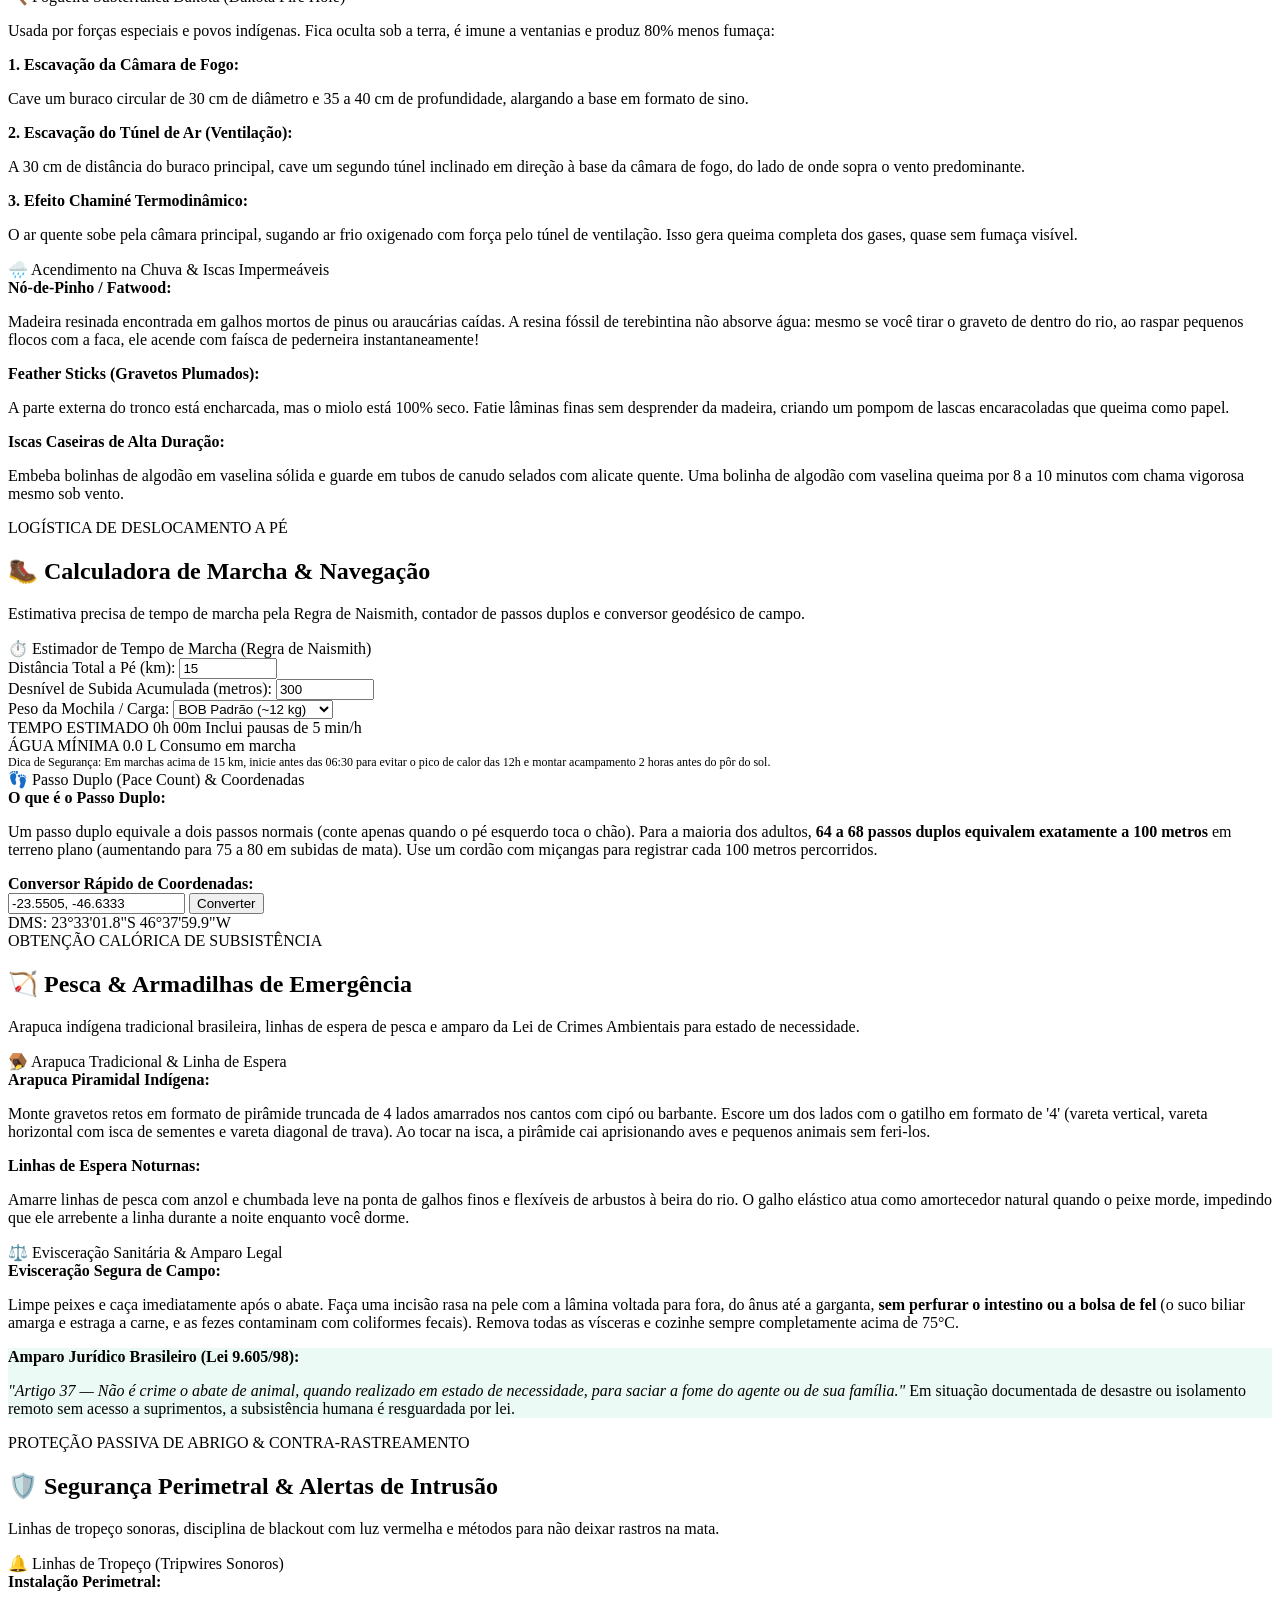
==== commit d7f8fe7a: "feat(vault): add AES-256-GCM encrypted family vault across server, local UI, GitHub Pages and docs -" ====
--- a/app/public/index.html
+++ b/app/public/index.html
@@ -338,6 +338,7 @@
         <div class="sidebar-meta" style="flex-wrap:wrap;gap:0.4rem;">
           <button type="button" onclick="openLanConnectModal()" class="text-cyan-400 font-bold" style="background:none;border:none;padding:0;cursor:pointer;font-size:inherit;">📡 LAN</button>
           <button type="button" onclick="openCampBoardModal()" class="text-amber-400 font-bold" style="background:none;border:none;padding:0;cursor:pointer;font-size:inherit;">📋 Mural</button>
+          <button type="button" onclick="openEncryptedVaultSection()" class="text-purple-400 font-bold" style="background:none;border:none;padding:0;cursor:pointer;font-size:inherit;" title="Abrir Cofre Criptografado AES-256-GCM">🔐 Cofre</button>
           <button type="button" onclick="toggleNightVisionMode()" class="night-vision-toggle-btn font-bold text-red-400" style="background:none;border:none;padding:0;cursor:pointer;font-size:inherit;" title="Filtro vermelho para preservar adaptação noturna">🔴 Noturno</button>
           <a href="http://localhost:8090" id="kiwix-sidebar-link" target="_blank" class="text-emerald-400 font-bold">Kiwix :8090 ↗</a>
         </div>
@@ -496,6 +497,9 @@
               </button>
               <button type="button" onclick="openCampBoardModal()" class="chip-btn" style="padding:0.25rem 0.65rem;font-size:0.72rem;border-color:rgba(245,158,11,0.45);color:#fbbf24;">
                 📋 Mural LAN (<span id="camp-board-badge">0</span>)
+              </button>
+              <button type="button" onclick="openEncryptedVaultSection()" class="chip-btn" style="padding:0.25rem 0.65rem;font-size:0.72rem;border-color:rgba(168,85,247,0.45);color:#c084fc;">
+                🔐 Cofre AES-256
               </button>
               <button type="button" id="btn-night-vision" onclick="toggleNightVisionMode()" class="chip-btn night-vision-toggle-btn" style="padding:0.25rem 0.65rem;font-size:0.72rem;border-color:rgba(239,68,68,0.4);color:#fca5a5;">
                 🔴 Visão Noturna
@@ -2418,6 +2422,64 @@
               </div>
             </div>
           </div>
+
+          <!-- Encrypted Family Vault (AES-256-GCM + PBKDF2-SHA256 Offline) -->
+          <div class="tactical-card mt-4" id="encrypted-vault-card" style="margin-top: 1.25rem; border-left: 3px solid #a855f7;">
+            <div style="display:flex;justify-content:space-between;align-items:center;flex-wrap:wrap;gap:0.65rem;margin-bottom:0.85rem;">
+              <div>
+                <div class="section-heading" style="margin-bottom:0.2rem;">
+                  <span>🔐</span> Cofre Criptografado de Dados Críticos da Família (AES-256-GCM Offline)
+                </div>
+                <div class="text-xs text-gray-400">Os dados ficam cifrados em <code>AES-256-GCM</code> com derivação <code>PBKDF2-SHA256</code> (100.000 iterações) em disco e também no backup <code>.JSON</code>.</div>
+              </div>
+              <span class="card-tag font-mono" id="vault-status-badge" style="background:rgba(148,163,184,0.16);color:#cbd5e1;">⚪ Cofre Vazio</span>
+            </div>
+
+            <div style="display:grid;grid-template-columns:repeat(auto-fit,minmax(210px,1fr));gap:0.55rem;margin-bottom:0.65rem;">
+              <div>
+                <label class="block text-xs text-gray-400 font-bold mb-1" for="vault-password-input">SENHA MESTRE DO COFRE</label>
+                <input type="password" id="vault-password-input" class="route-input font-mono" placeholder="Digite a Senha Mestre..." autocomplete="off">
+              </div>
+              <div>
+                <label class="block text-xs text-gray-400 font-bold mb-1" for="vault-password-confirm">CONFIRMAR SENHA (AO CRIAR / ALTERAR)</label>
+                <input type="password" id="vault-password-confirm" class="route-input font-mono" placeholder="Repita apenas se estiver criando ou trocando a senha" autocomplete="off">
+              </div>
+            </div>
+
+            <div style="display:flex;flex-wrap:wrap;gap:0.45rem;margin-bottom:0.65rem;">
+              <button type="button" class="chip-btn chip-highlight" onclick="unlockEncryptedVault()">🔓 Desbloquear / Abrir Editor</button>
+              <button type="button" class="btn-export-gpx" style="width:auto;padding:0.45rem 0.95rem;" onclick="saveAndEncryptVault()">💾 Criptografar &amp; Salvar</button>
+              <button type="button" class="chip-btn" onclick="lockEncryptedVault()">🔒 Trancar</button>
+              <button type="button" class="chip-btn" style="color:#fca5a5;" onclick="deleteEncryptedVault()">🗑️ Apagar Cofre</button>
+            </div>
+
+            <div id="vault-feedback-msg" class="text-xs text-gray-400 mb-3"></div>
+
+            <div id="vault-unlocked-editor" style="display:none;">
+              <div class="grid-2" style="gap:0.65rem;margin-bottom:0.65rem;">
+                <div>
+                  <label class="block text-xs text-purple-300 font-bold mb-1" for="vault-docs">📄 Documentos, RG/CPF/Passaportes, Apólices, Contas &amp; Chaves</label>
+                  <textarea id="vault-docs" class="route-input" rows="3" style="width:100%;resize:vertical;" placeholder="Ex: RG, Passaportes, números de apólices, chaves de carteiras/cofre físico..."></textarea>
+                </div>
+                <div>
+                  <label class="block text-xs text-red-300 font-bold mb-1" for="vault-medical">🩺 Dados Médicos Críticos, Tipos Sanguíneos &amp; Alergias Severas</label>
+                  <textarea id="vault-medical" class="route-input" rows="3" style="width:100%;resize:vertical;" placeholder="Ex: João (O-, alergia a penicilina), Maria (A+, insulina contínua)..."></textarea>
+                </div>
+                <div>
+                  <label class="block text-xs text-emerald-300 font-bold mb-1" for="vault-refuge">🏕️ Coordenadas do Abrigo Secundário, Cache Enterrado &amp; Senha da Base</label>
+                  <textarea id="vault-refuge" class="route-input" rows="3" style="width:100%;resize:vertical;" placeholder="Ex: -23.1234, -46.5678 • Cadeado portão: 4921 • Caixa estanque atrás da pedra..."></textarea>
+                </div>
+                <div>
+                  <label class="block text-xs text-cyan-300 font-bold mb-1" for="vault-comms">📻 Frequências Privadas, Senha / Contra-Senha Familiar &amp; Indicativos</label>
+                  <textarea id="vault-comms" class="route-input" rows="3" style="width:100%;resize:vertical;" placeholder="Ex: Canal reserva 146.580 MHz • Senha: Sol / Contra-senha: Horizonte..."></textarea>
+                </div>
+              </div>
+              <div>
+                <label class="block text-xs text-amber-300 font-bold mb-1" for="vault-notes">🗒️ Outras Instruções Sensíveis &amp; Inventário de Valor</label>
+                <textarea id="vault-notes" class="route-input" rows="2" style="width:100%;resize:vertical;" placeholder="Reserva em espécie/ouro, contatos reservados, instruções de contingência..."></textarea>
+              </div>
+            </div>
+          </div>
         </div>
       </section>
 
@@ -5447,6 +5509,6 @@
 
   </div>
 
-  <script src="/app.js?v=6.0"></script>
+  <script src="/app.js?v=7.0"></script>
 </body>
 </html>
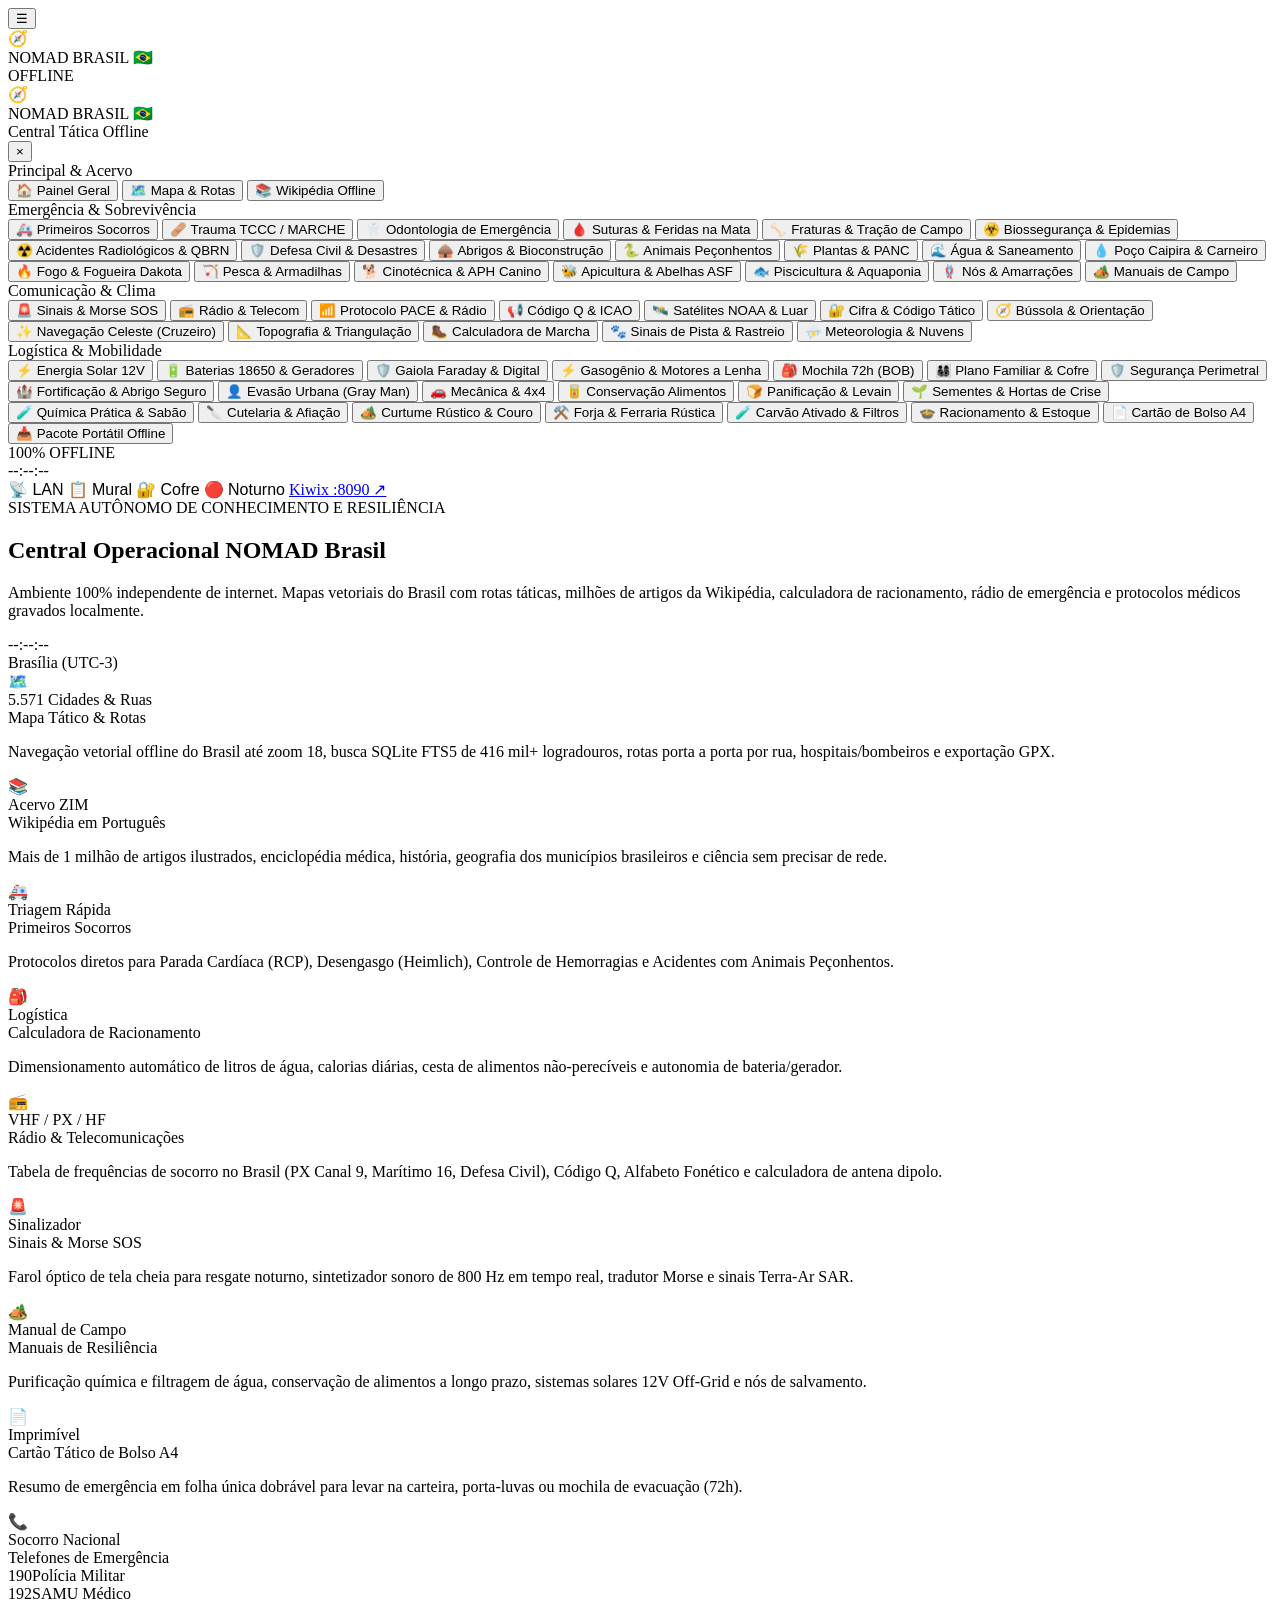
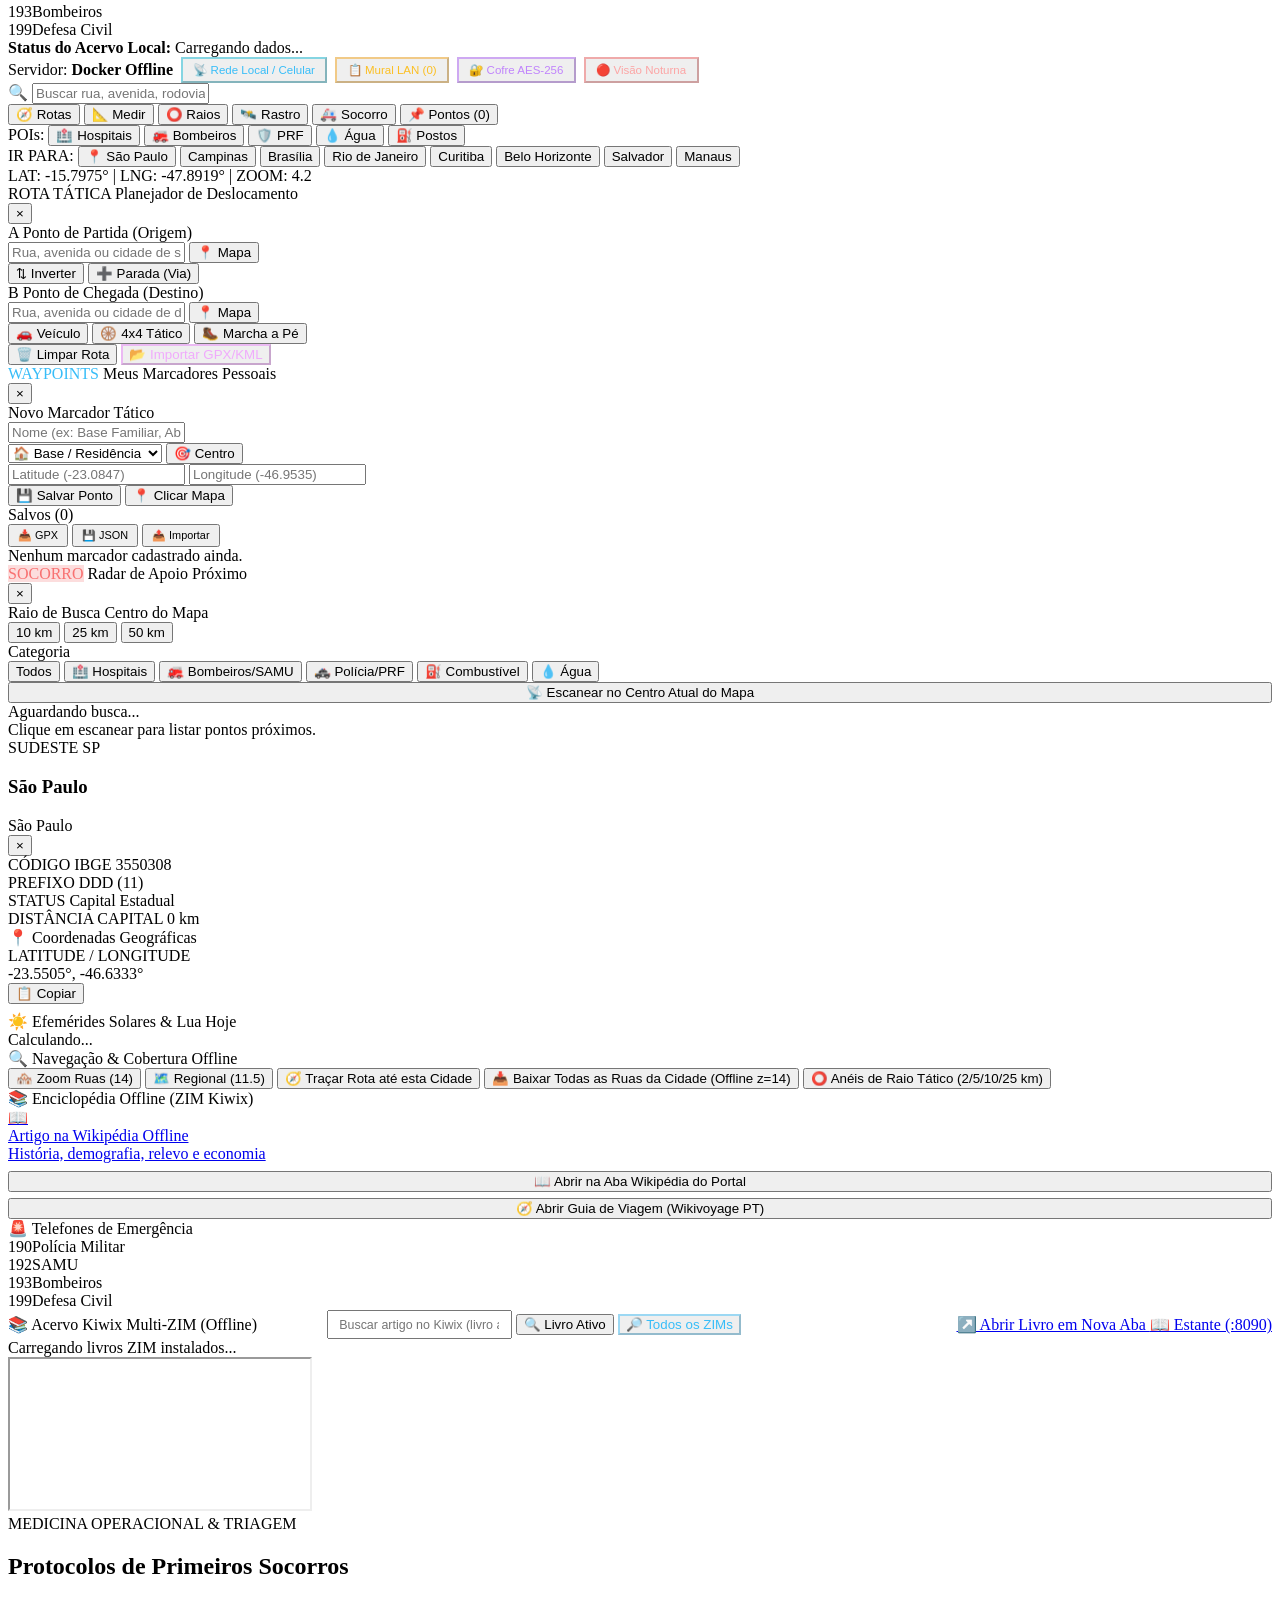
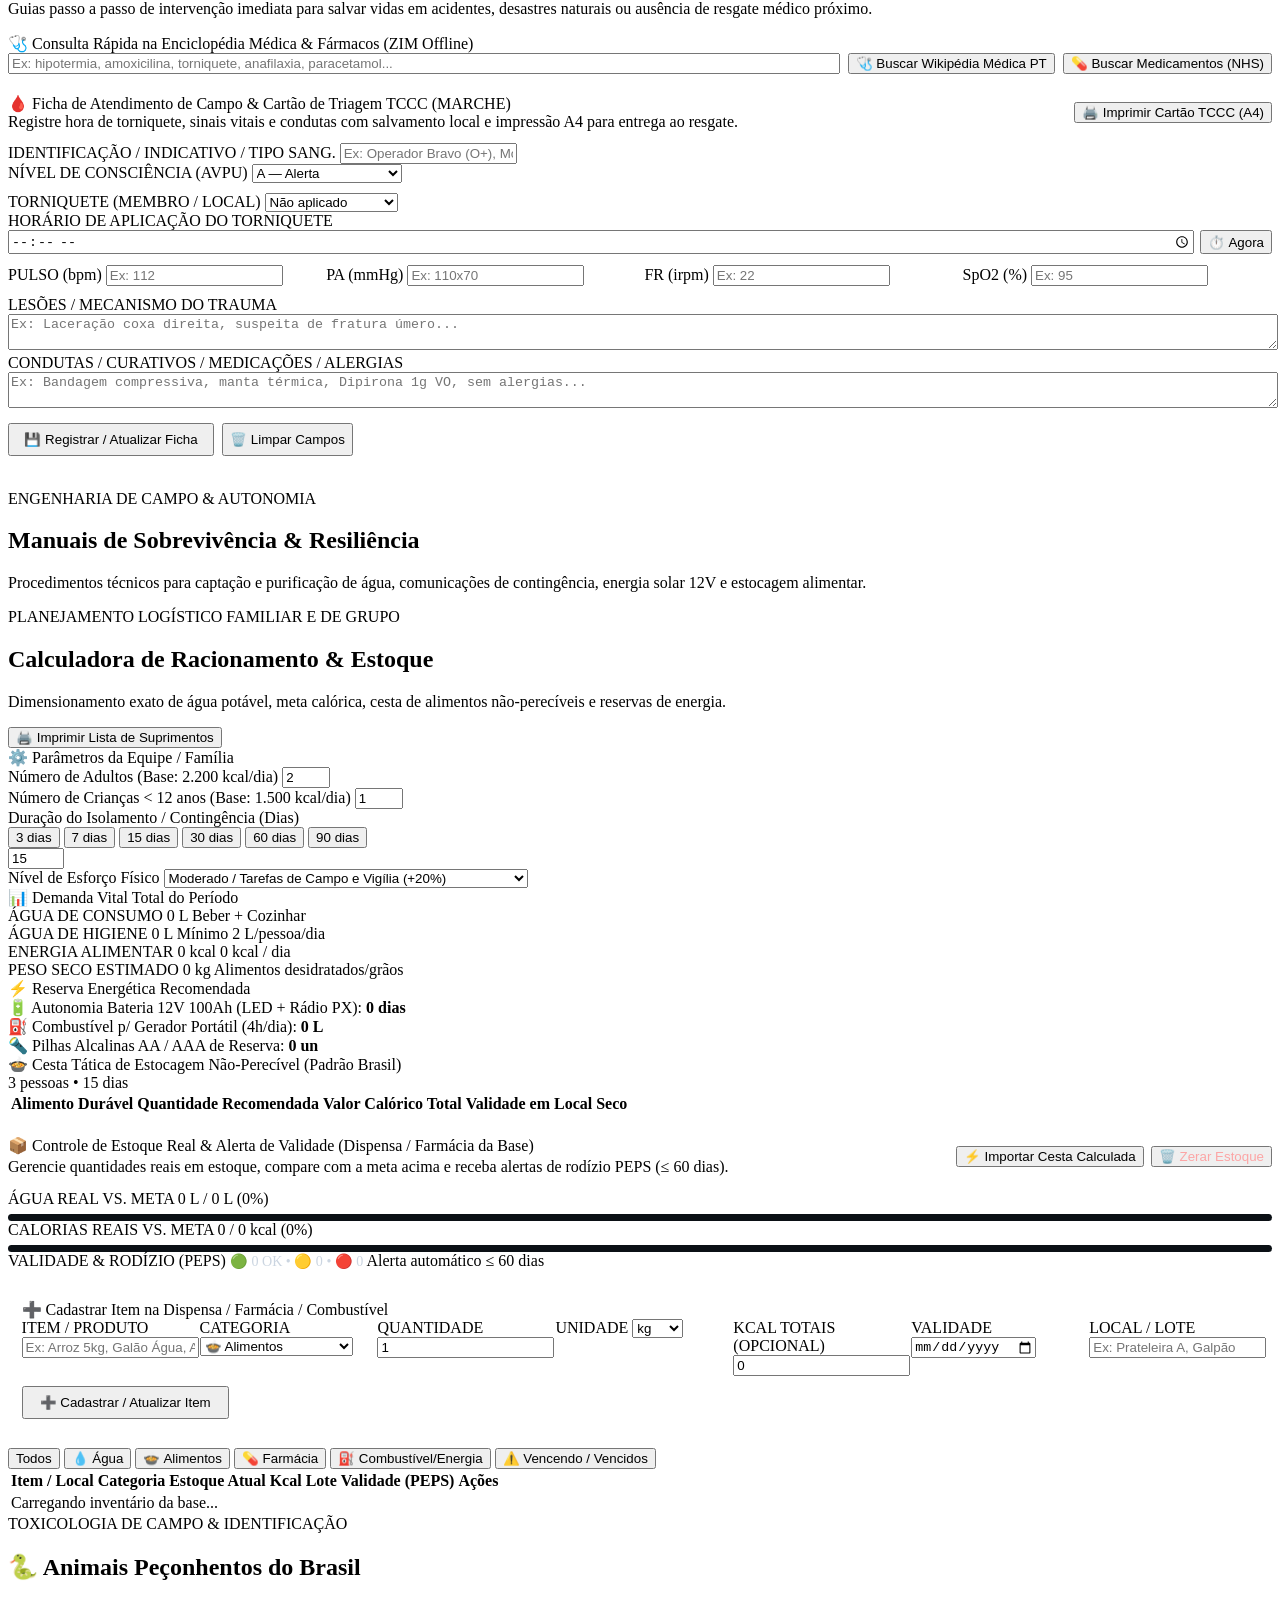
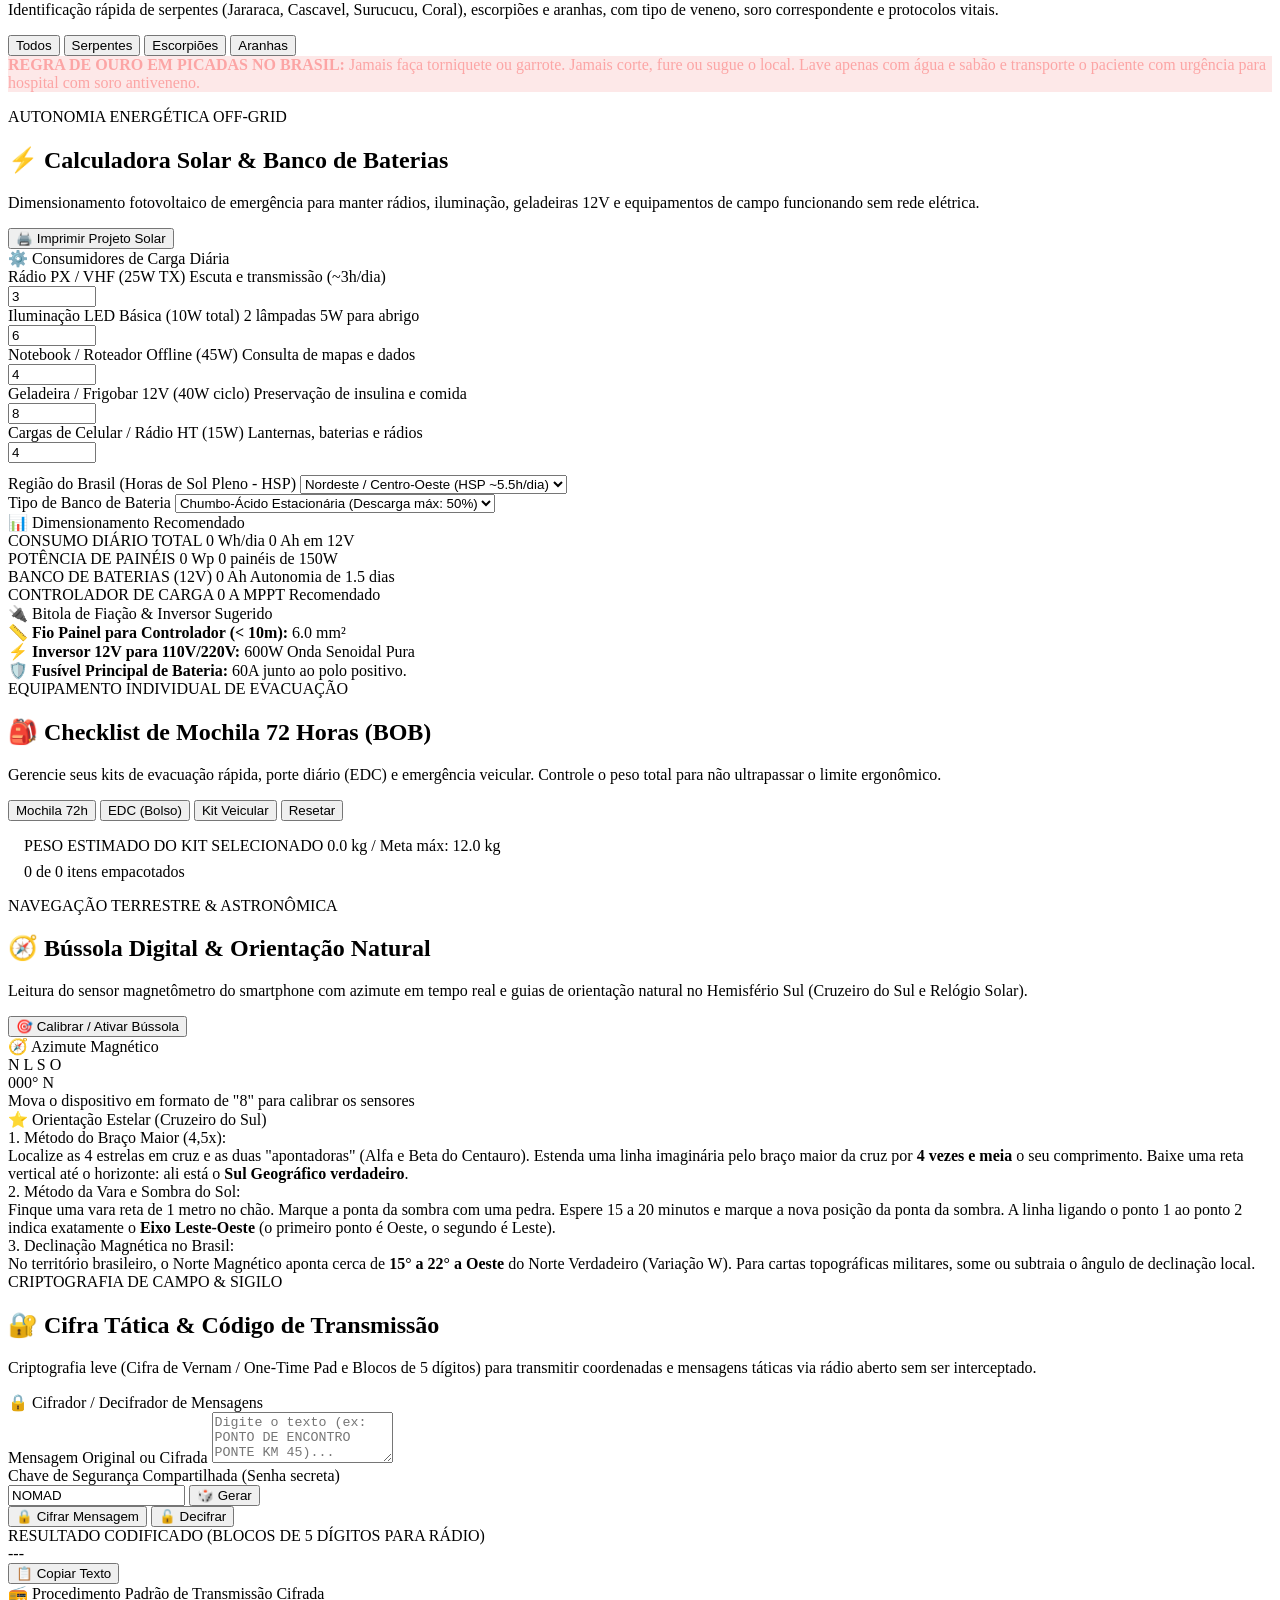
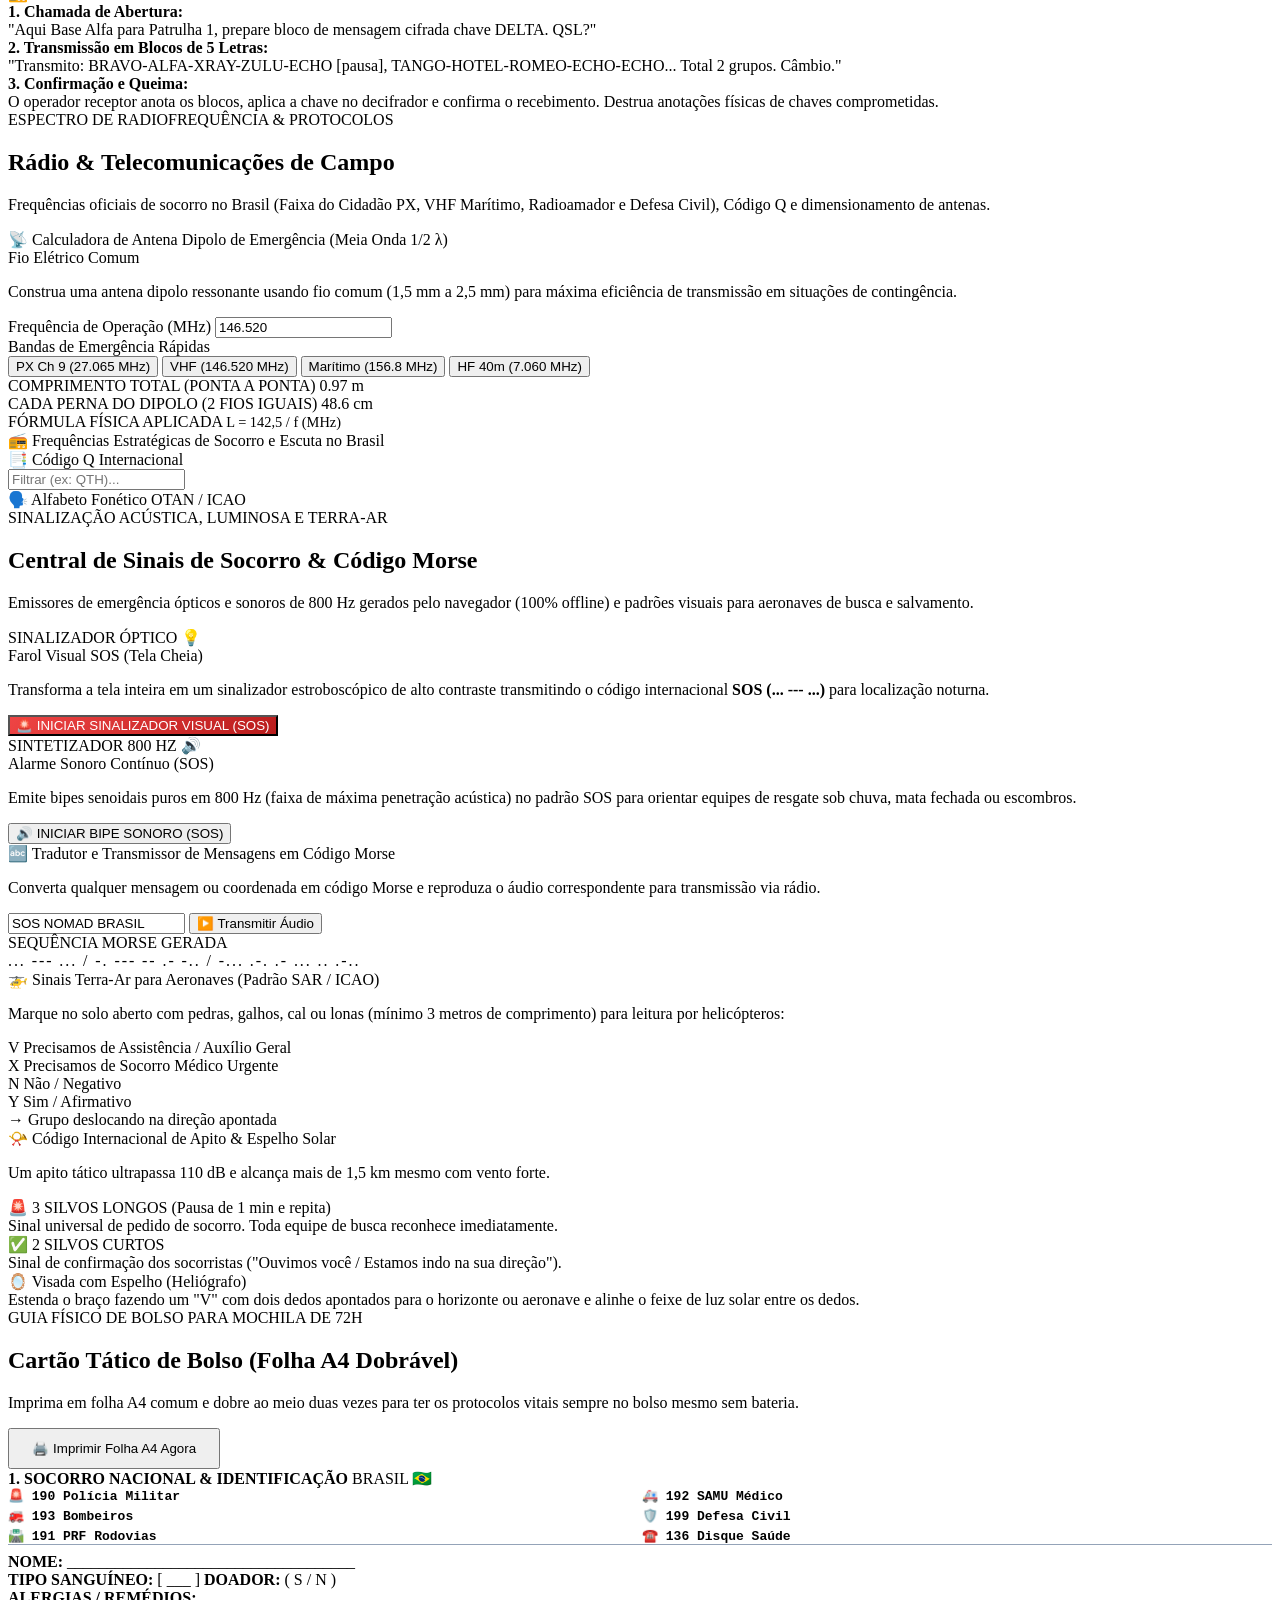
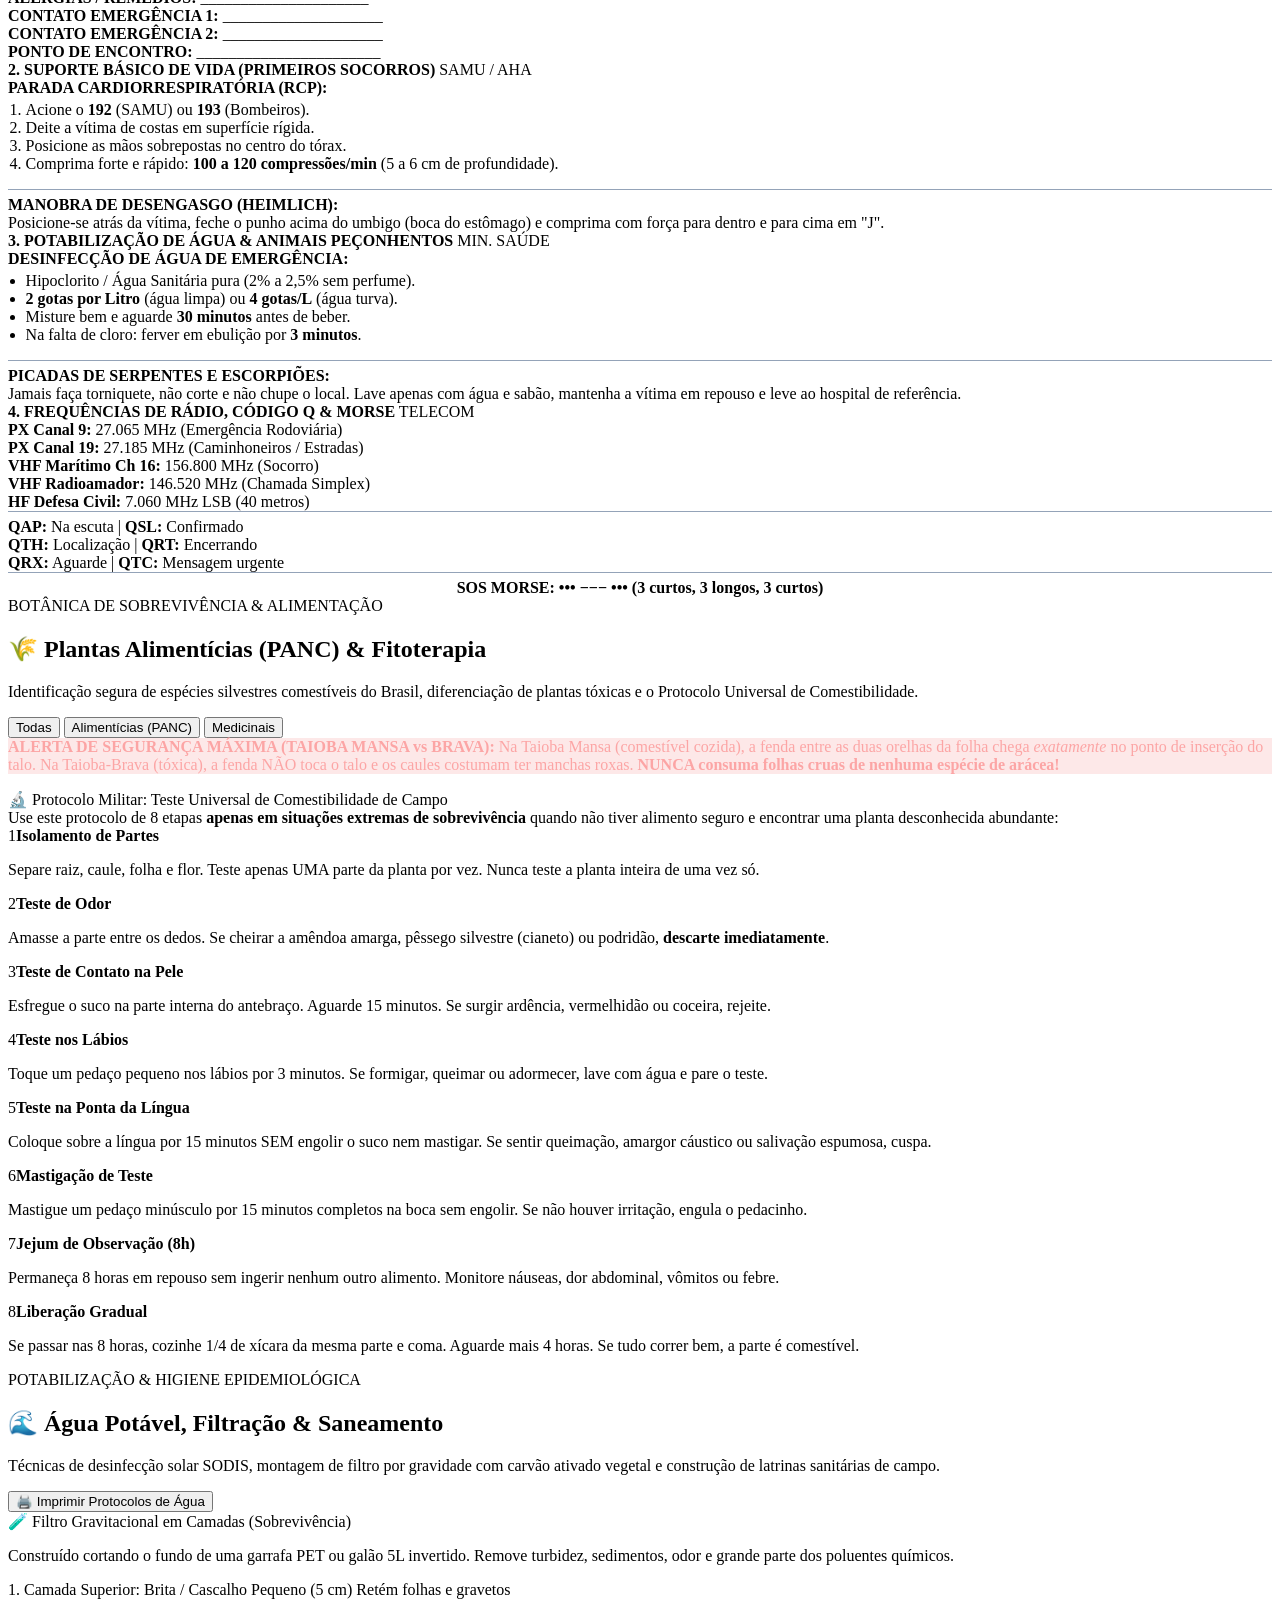
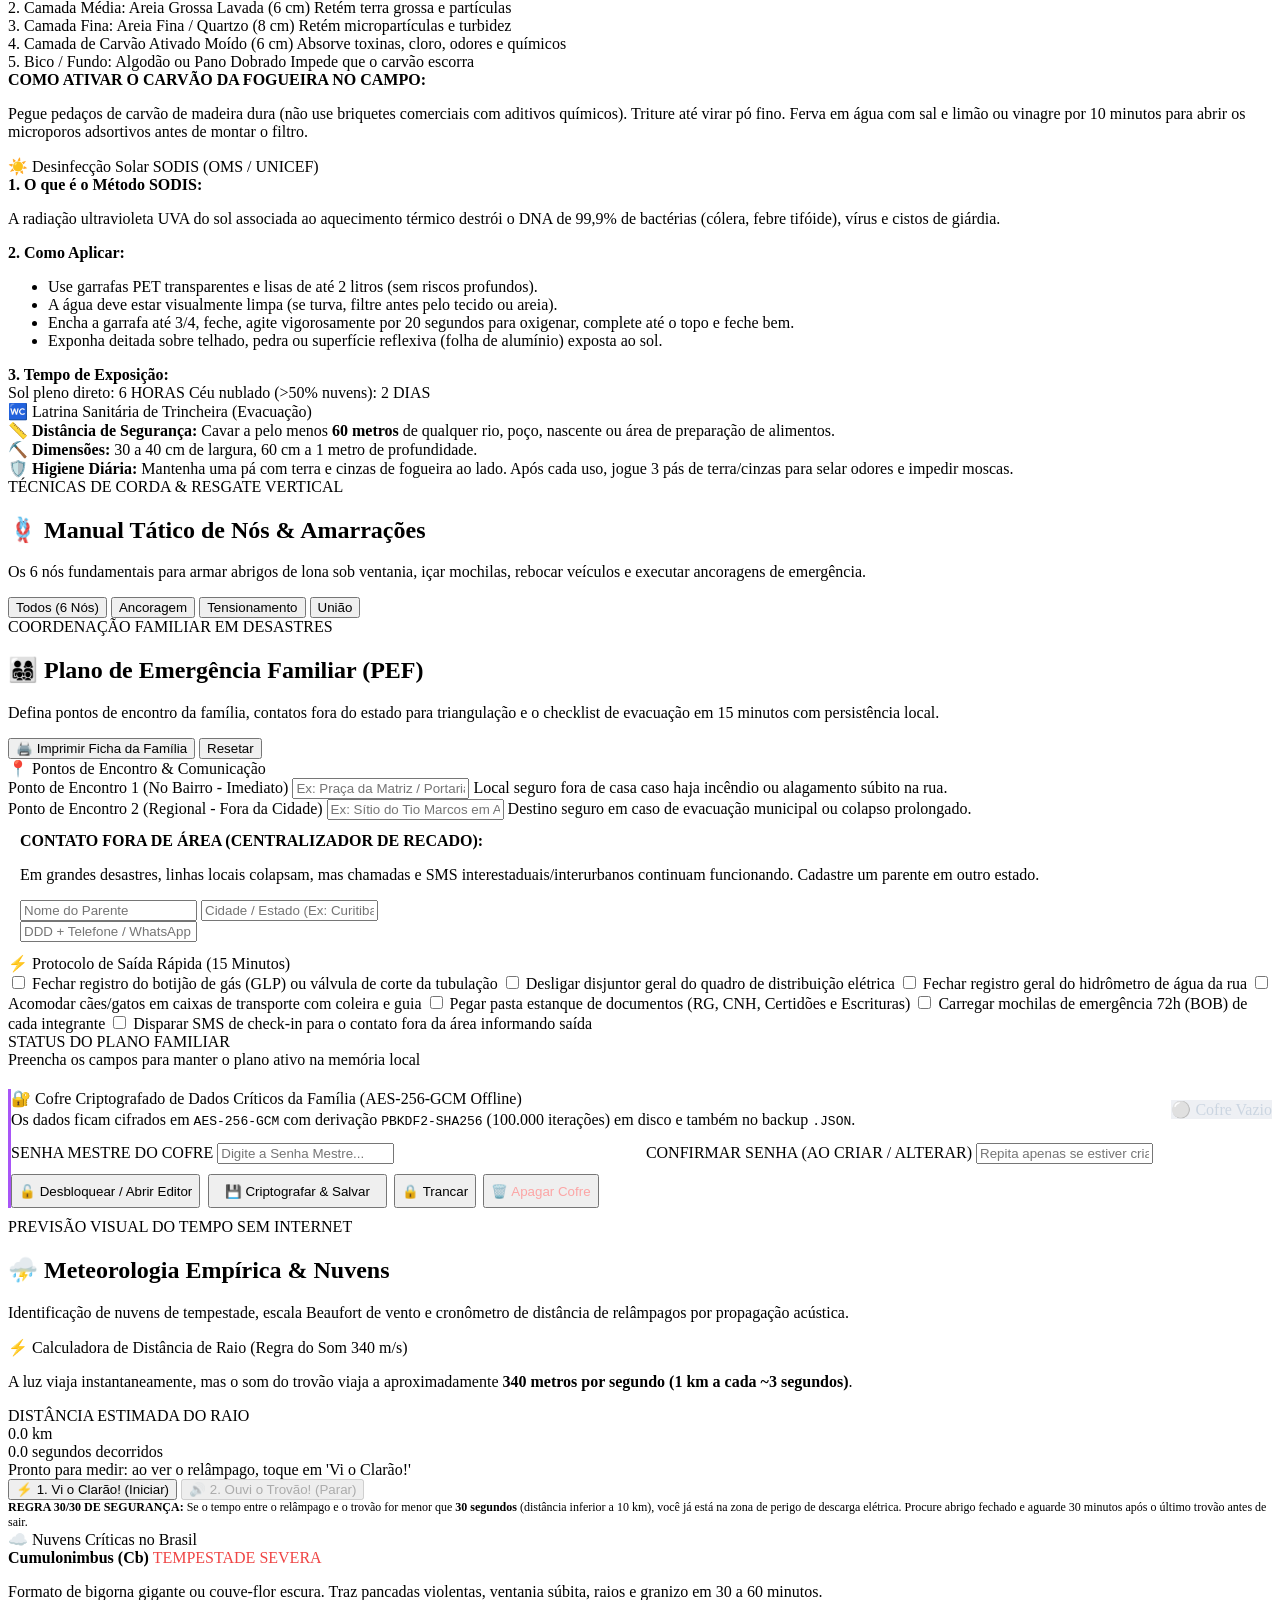
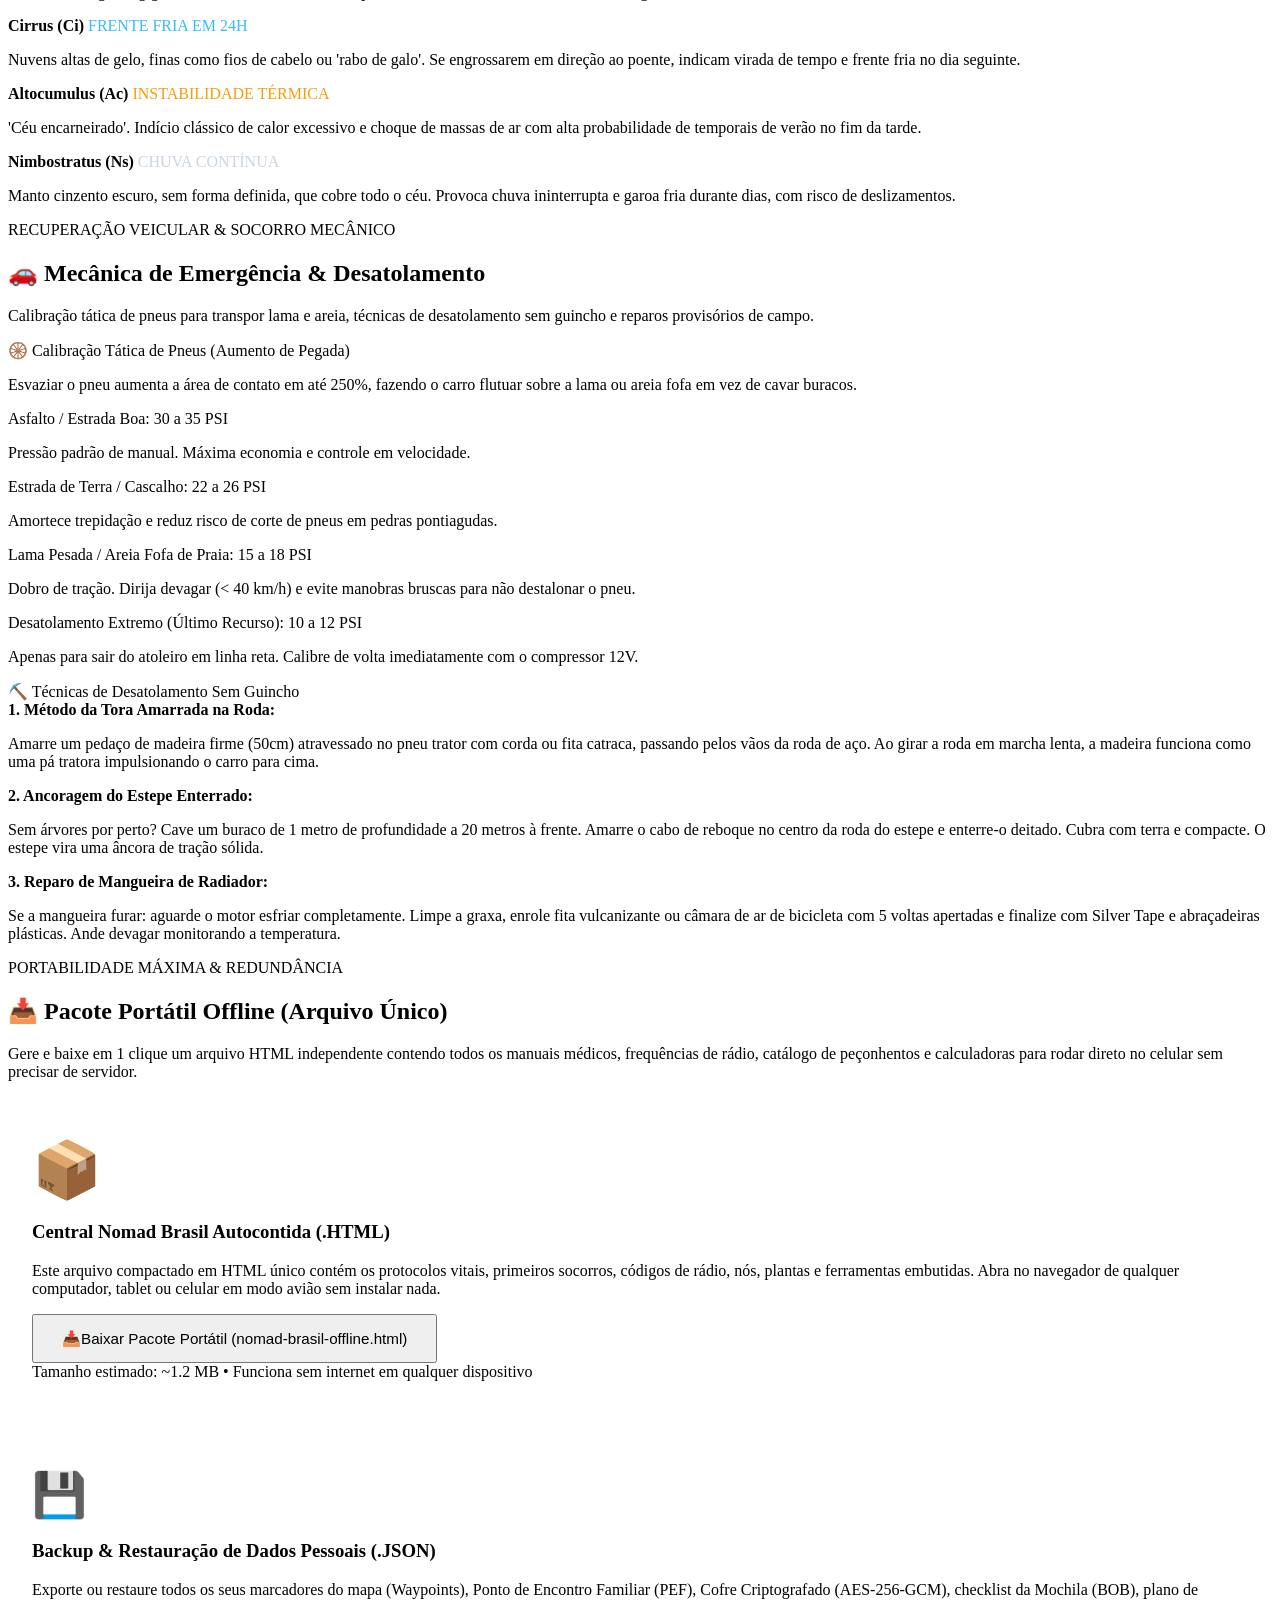
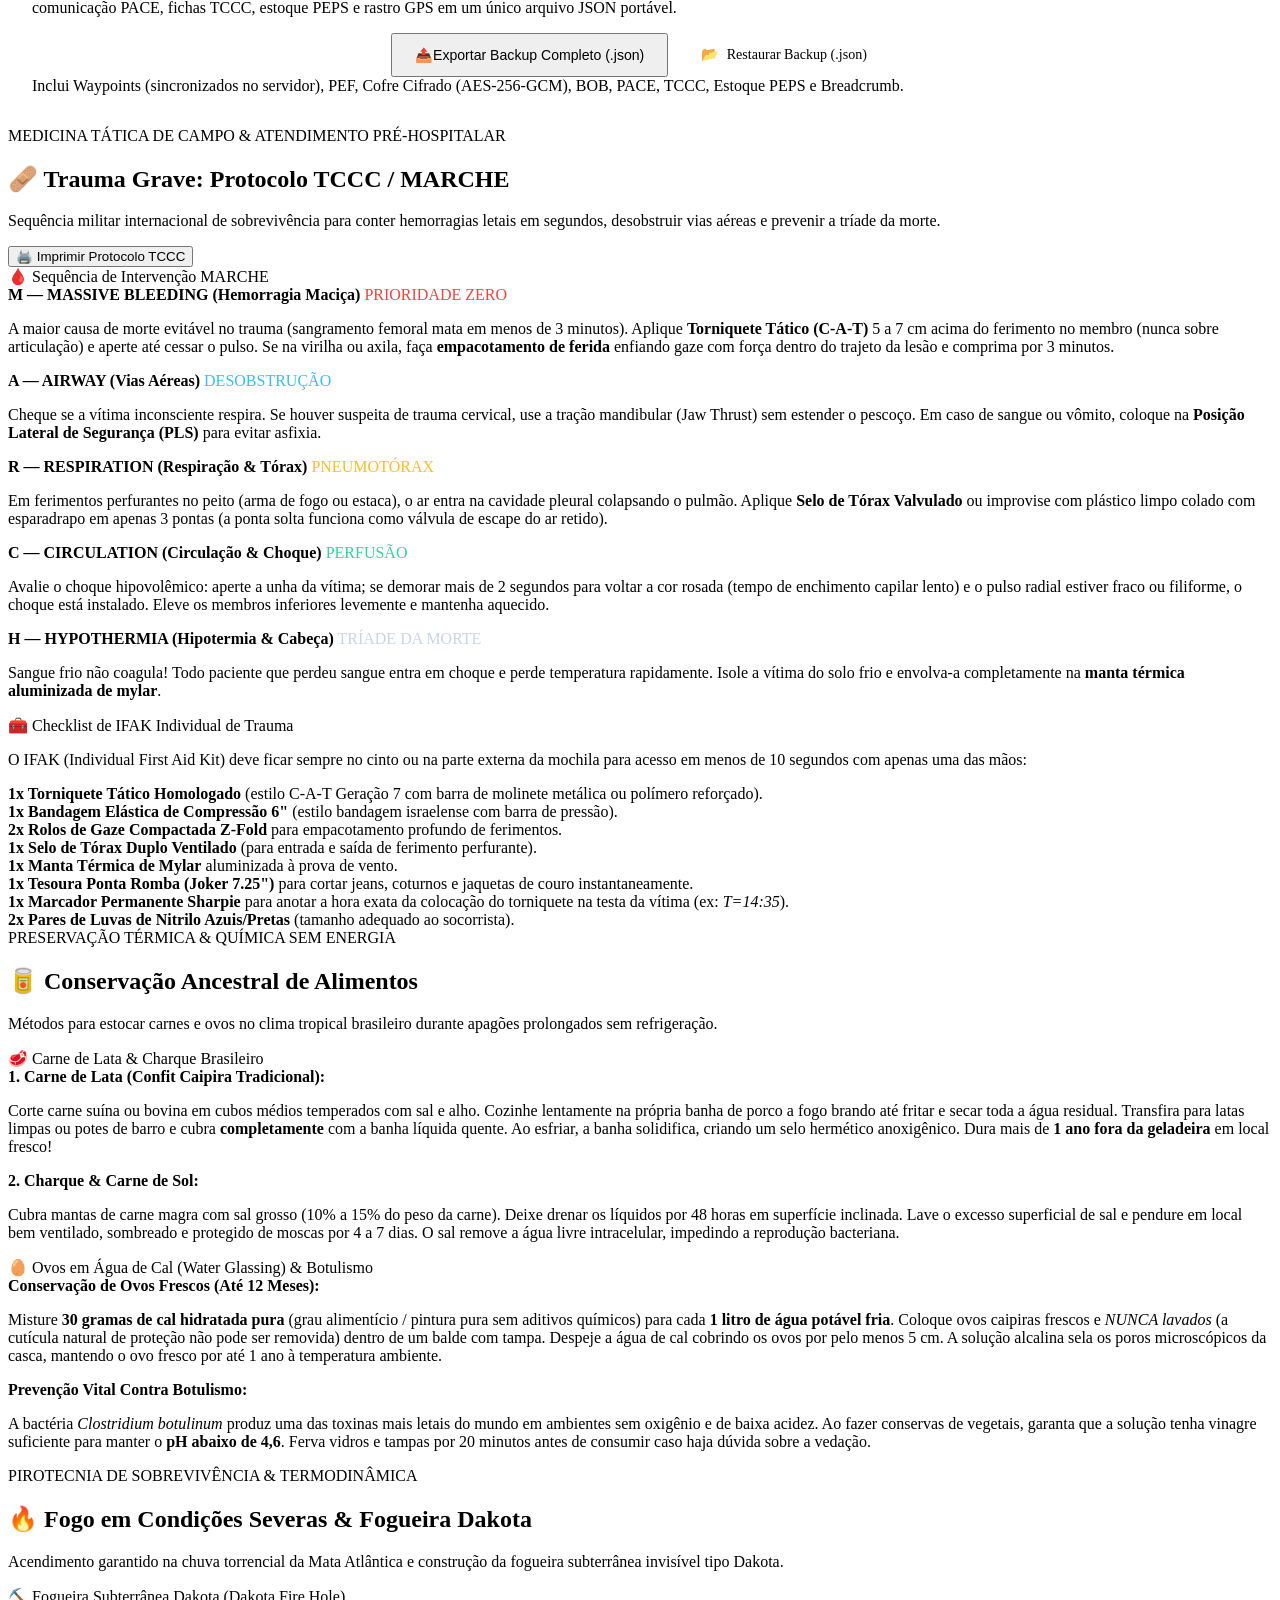
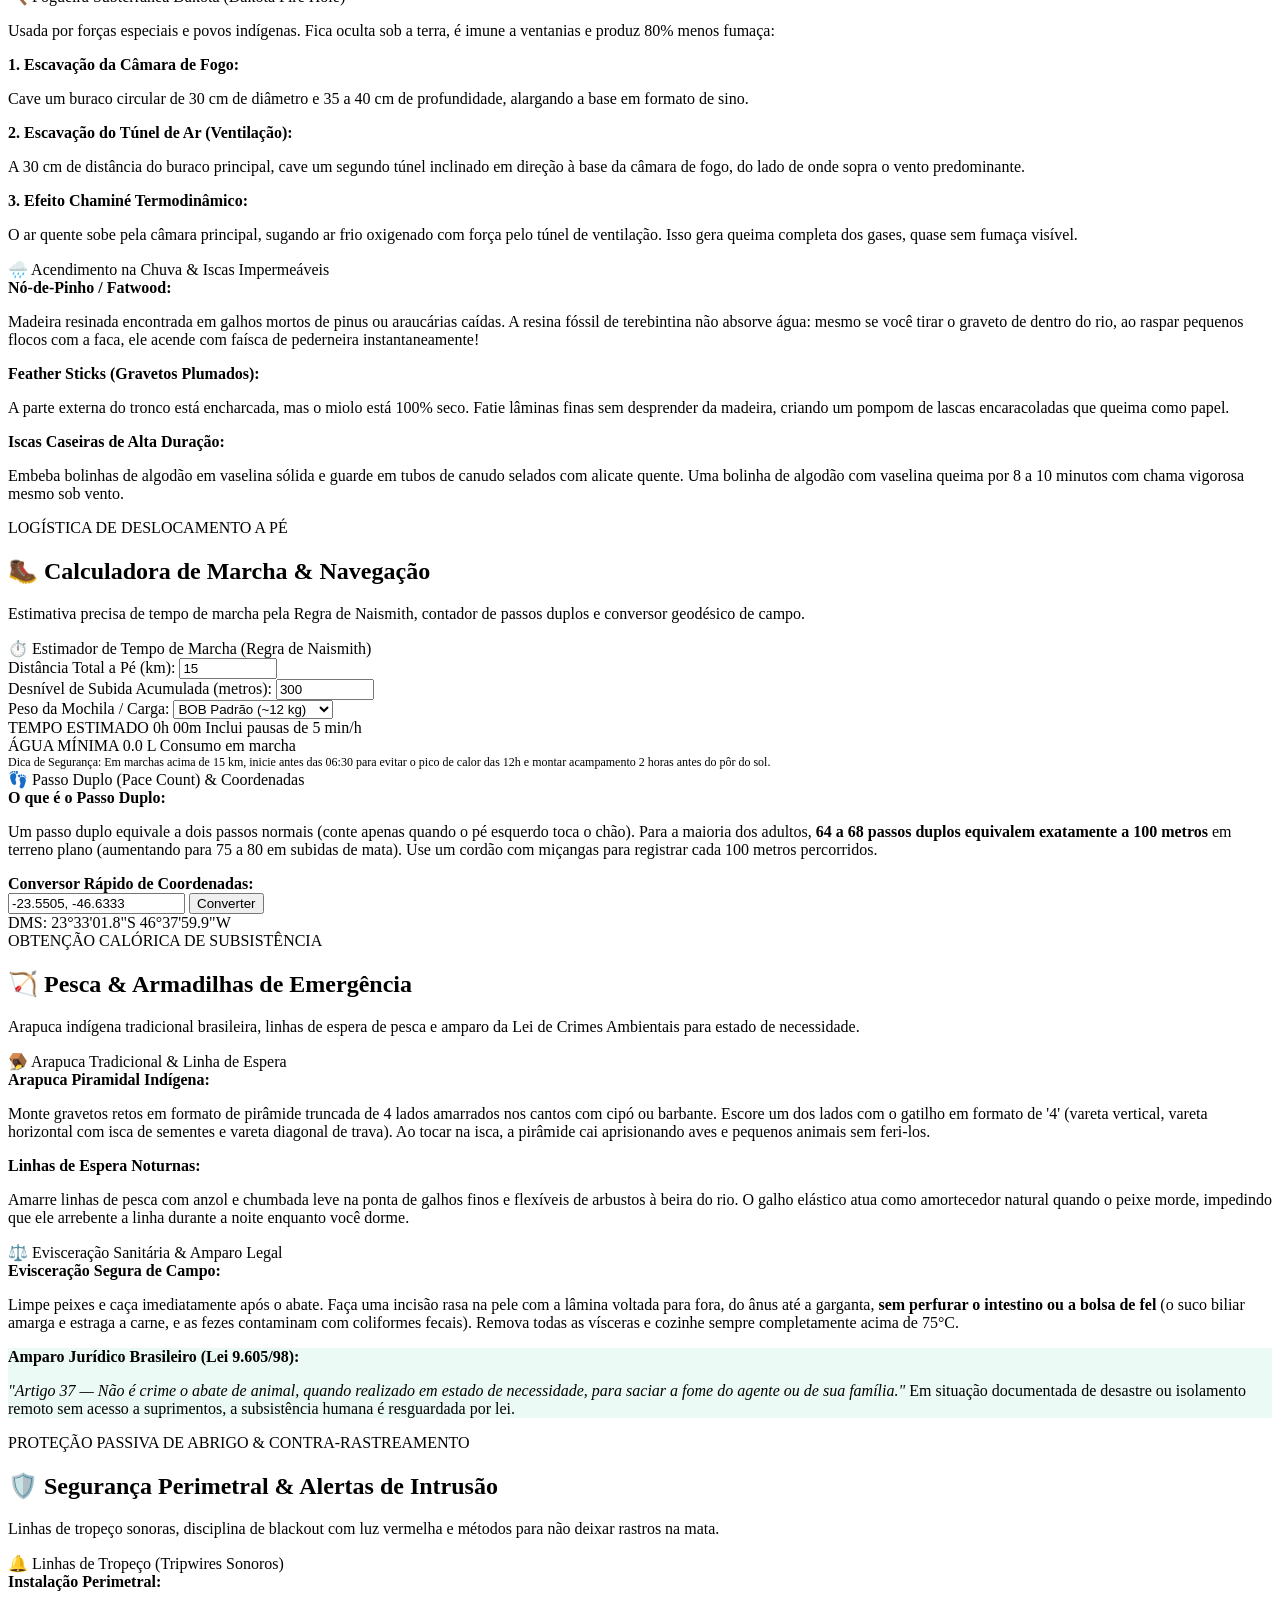
==== commit 9f79e9a4: "docs: highlight AES-256-GCM encrypted family vault across README, GitHub Pages and export cards - RE" ====
--- a/app/public/index.html
+++ b/app/public/index.html
@@ -262,7 +262,7 @@
           </button>
           <button type="button" class="nav-tab-btn" data-tab-target="pef">
             <span class="nav-icon">👨‍👩‍👧‍👦</span>
-            <span class="nav-label">Plano Familiar (PEF)</span>
+            <span class="nav-label">Plano Familiar &amp; Cofre</span>
           </button>
           <button type="button" class="nav-tab-btn" data-tab-target="perimeter">
             <span class="nav-icon">🛡️</span>
@@ -2701,7 +2701,7 @@
             <div style="font-size: 2.75rem; margin-bottom: 0.65rem;">💾</div>
             <h3 class="text-lg font-bold text-white mb-2">Backup &amp; Restauração de Dados Pessoais (.JSON)</h3>
             <p class="text-xs text-gray-300 max-w-xl mx-auto mb-4">
-              Exporte ou restaure todos os seus marcadores do mapa (Waypoints), Ponto de Encontro Familiar (PEF), checklist da Mochila (BOB) e plano de comunicação PACE em um único arquivo JSON portável.
+              Exporte ou restaure todos os seus marcadores do mapa (Waypoints), Ponto de Encontro Familiar (PEF), Cofre Criptografado (AES-256-GCM), checklist da Mochila (BOB), plano de comunicação PACE, fichas TCCC, estoque PEPS e rastro GPS em um único arquivo JSON portável.
             </p>
             <div style="display:flex; flex-wrap:wrap; gap:0.75rem; justify-content:center; align-items:center;">
               <button type="button" class="btn-calc-route" style="display:inline-flex; padding: 0.75rem 1.35rem; font-size: 0.88rem;" onclick="exportFullTacticalBackup()">
@@ -2713,7 +2713,7 @@
               </label>
             </div>
             <div class="text-xs text-gray-400 mt-3" id="backup-status-message">
-              Inclui Waypoints (sincronizados no servidor), PEF, BOB e PACE.
+              Inclui Waypoints (sincronizados no servidor), PEF, Cofre Cifrado (AES-256-GCM), BOB, PACE, TCCC, Estoque PEPS e Breadcrumb.
             </div>
           </div>
         </div>
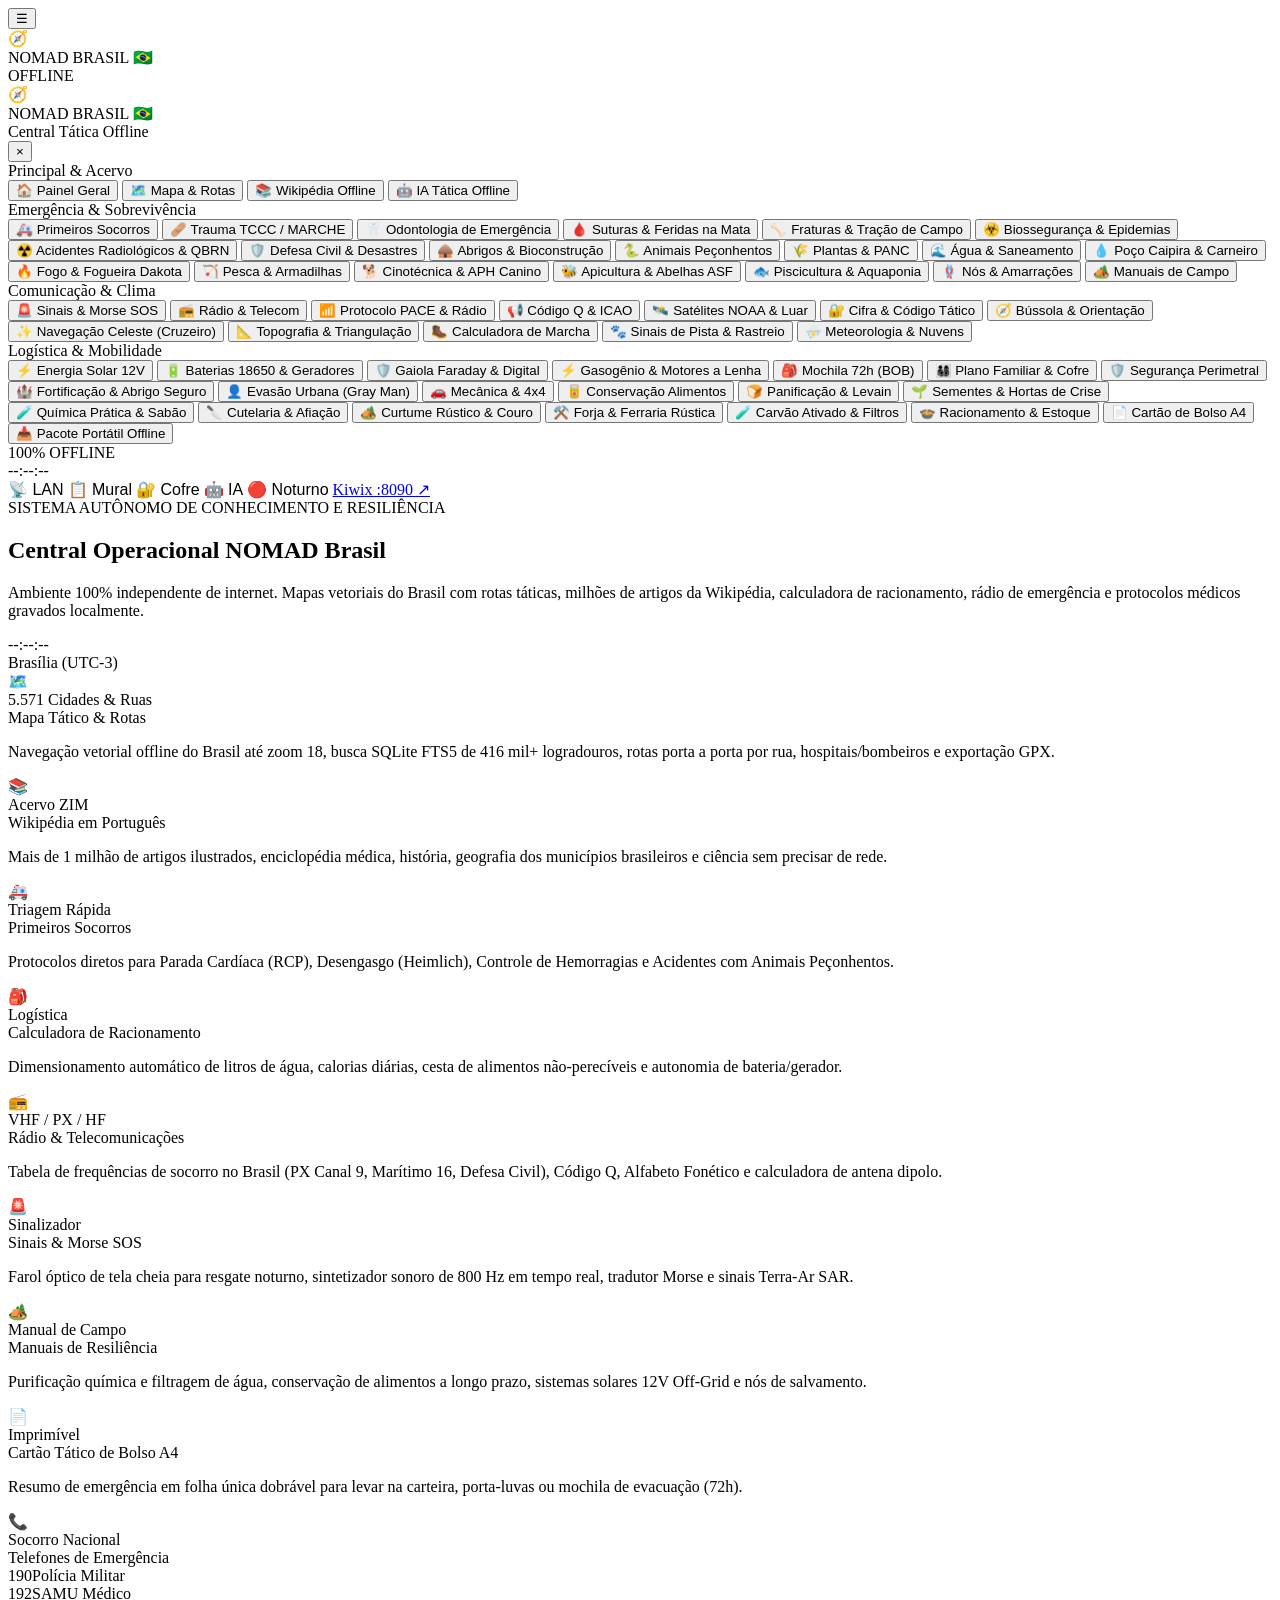
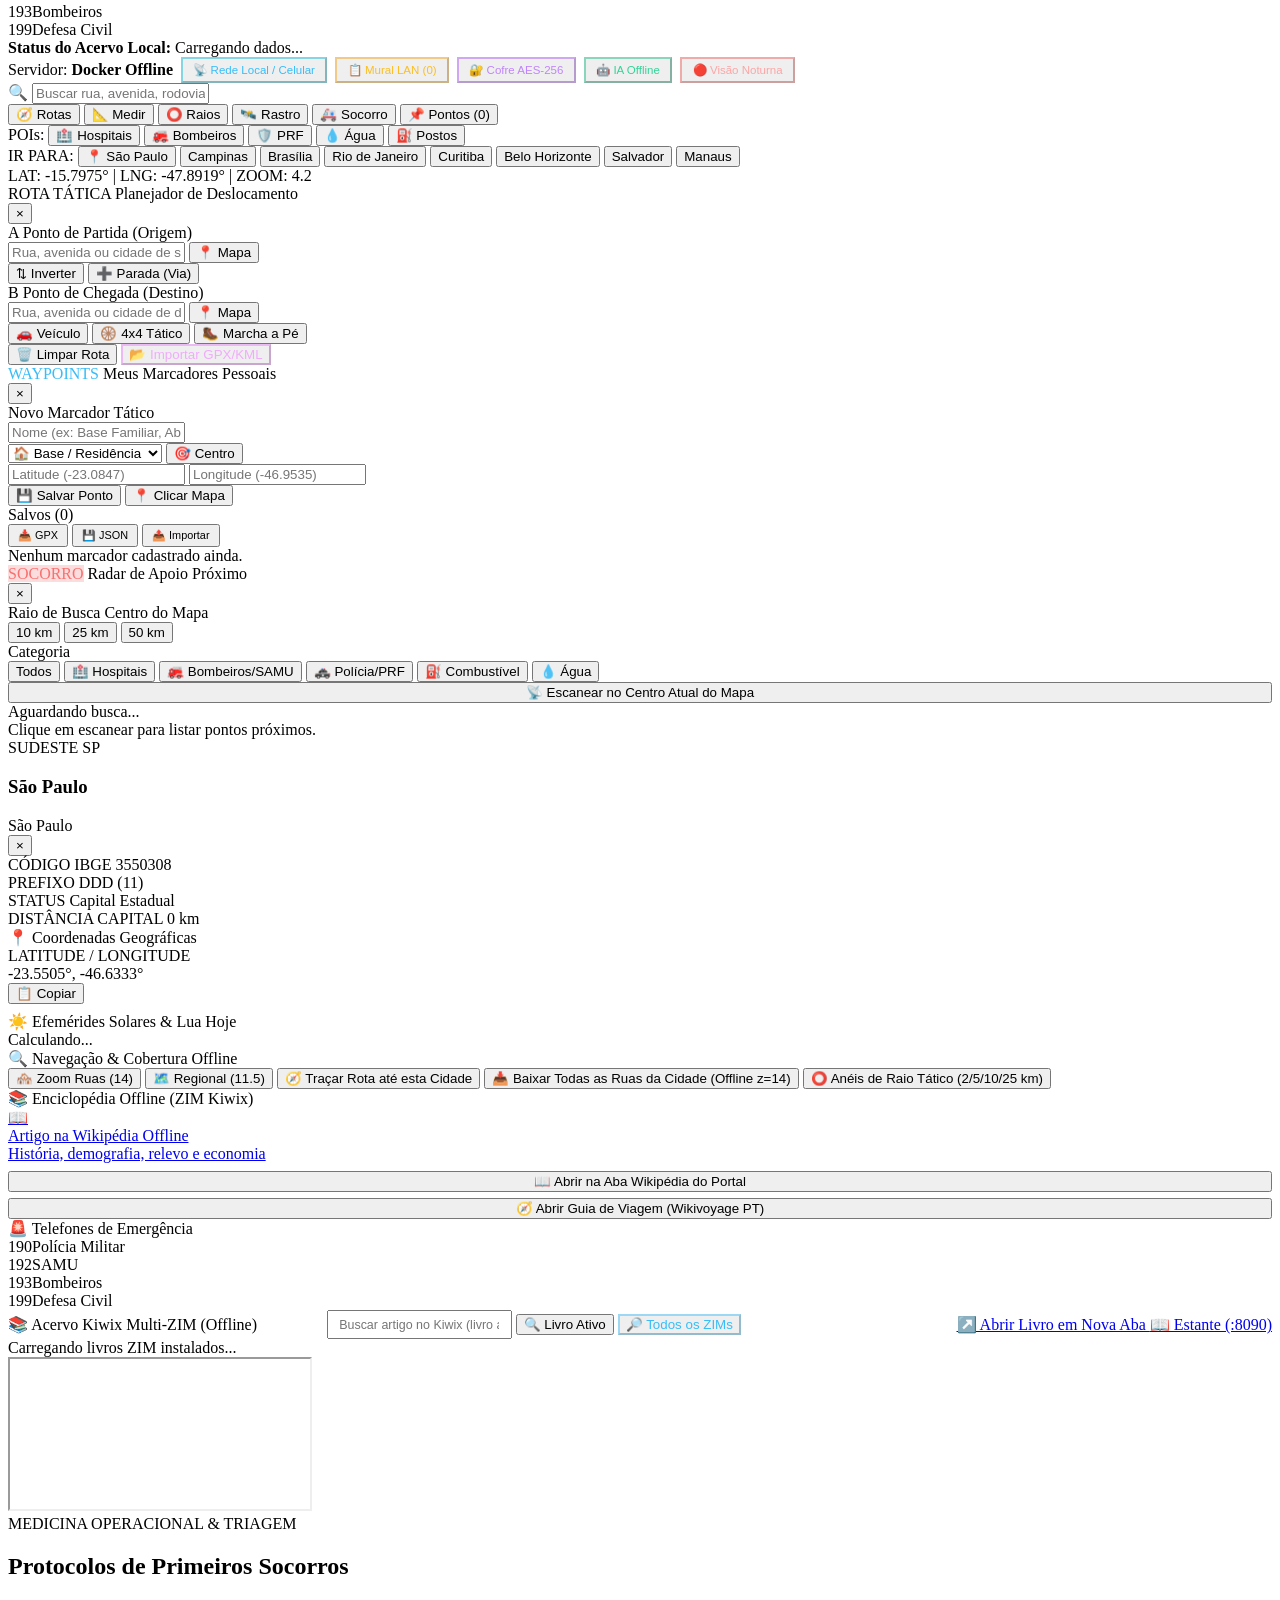
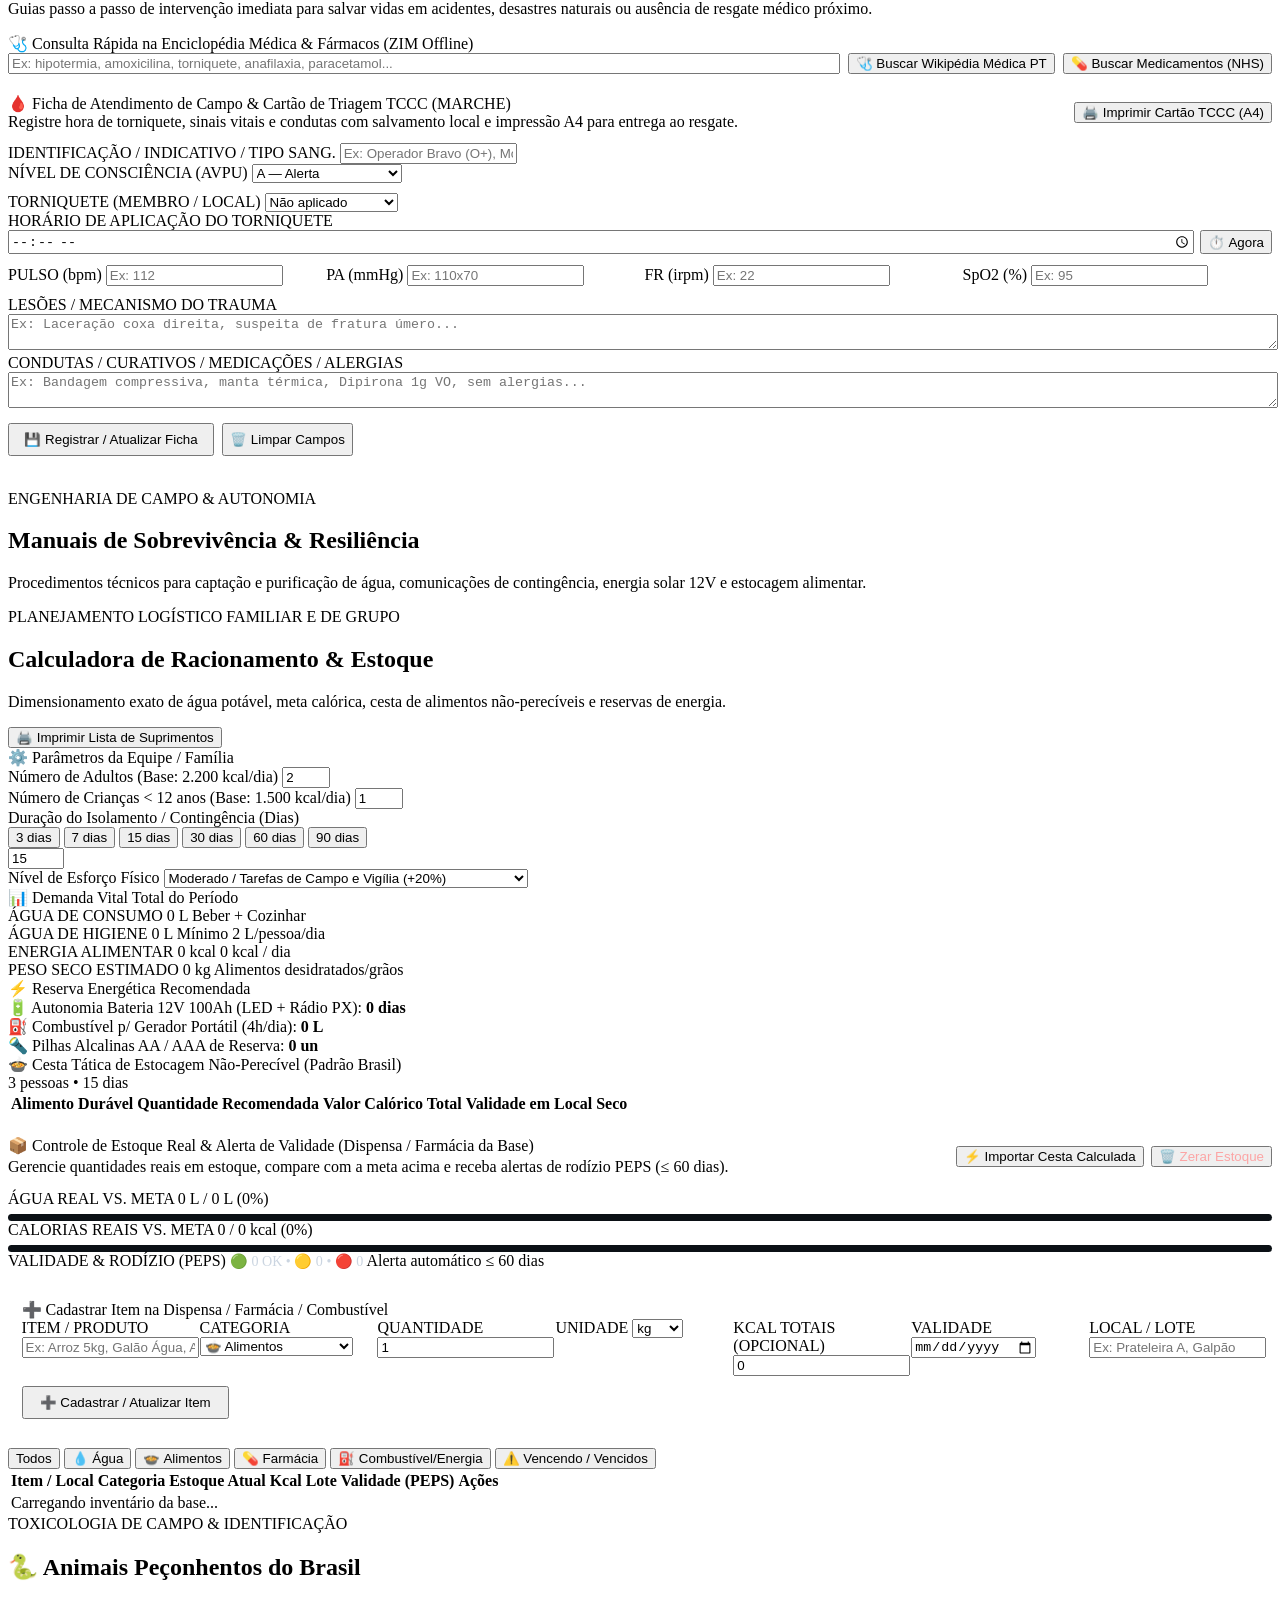
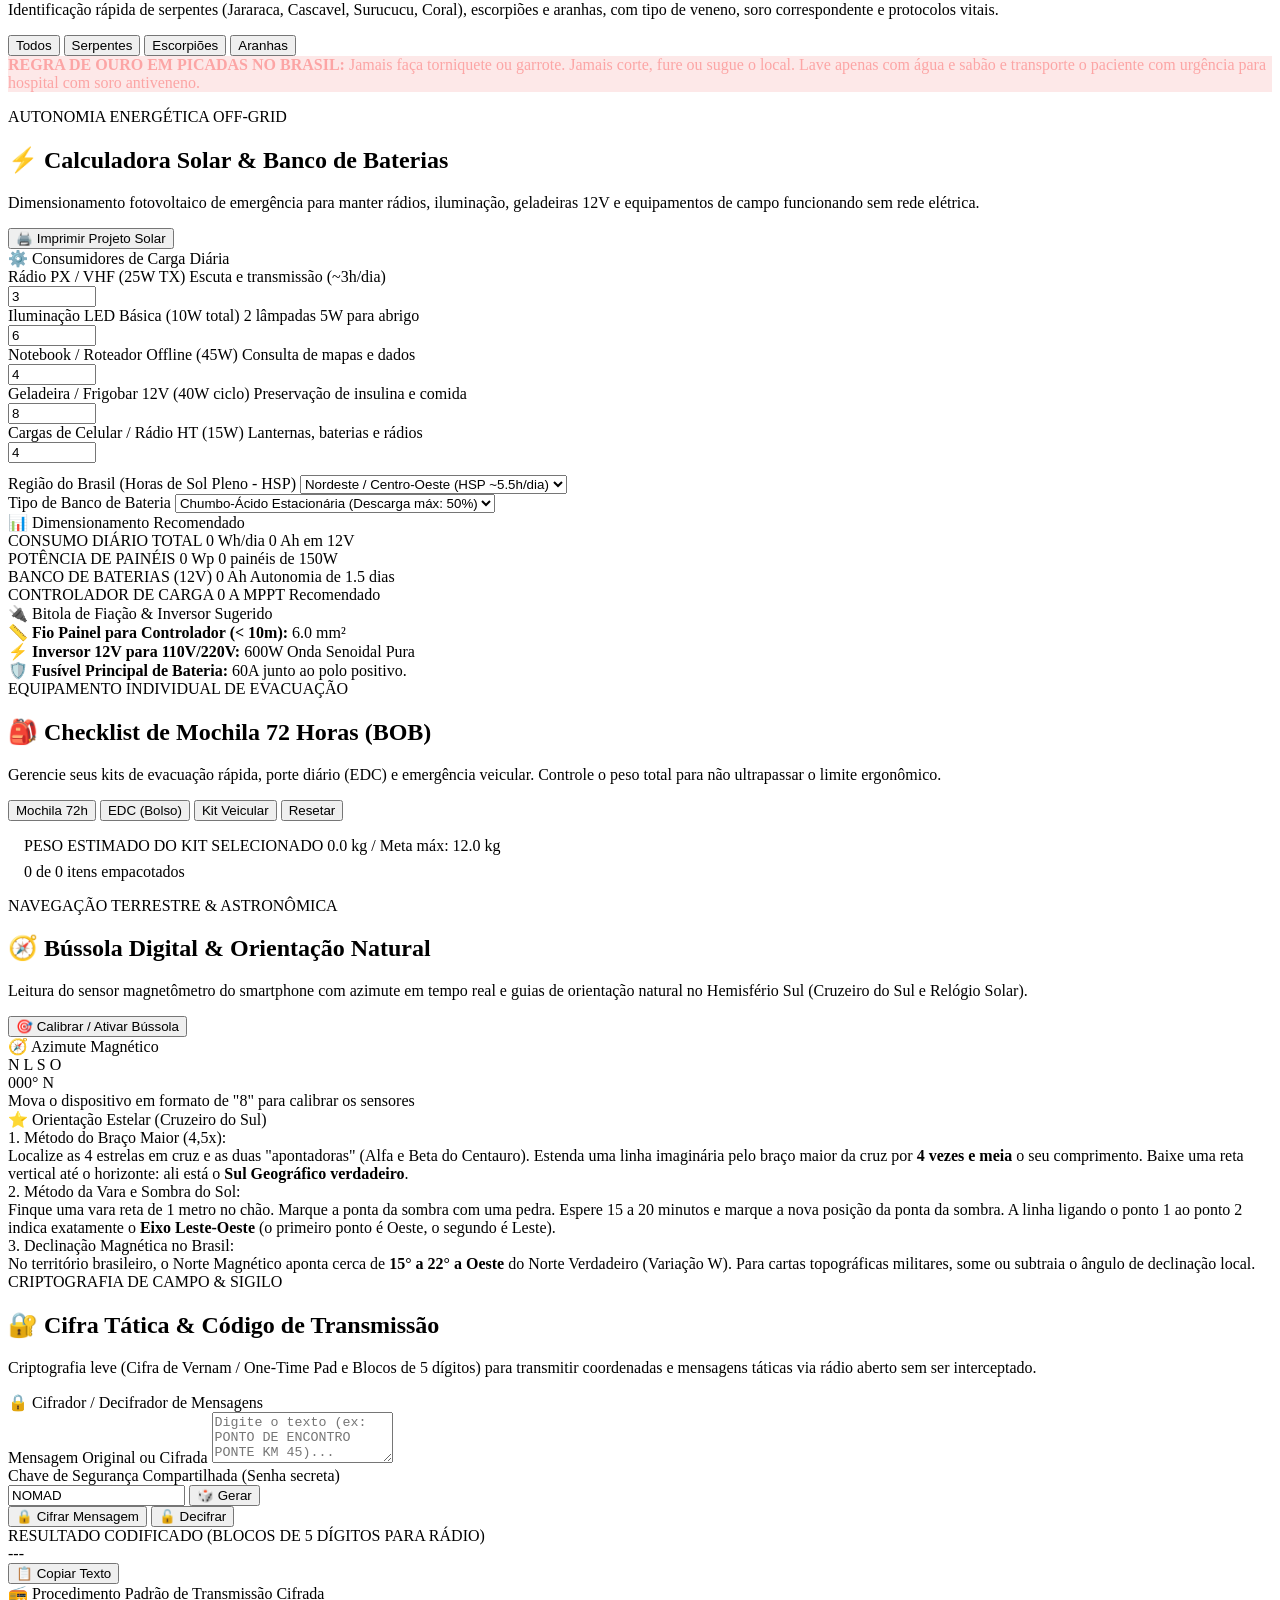
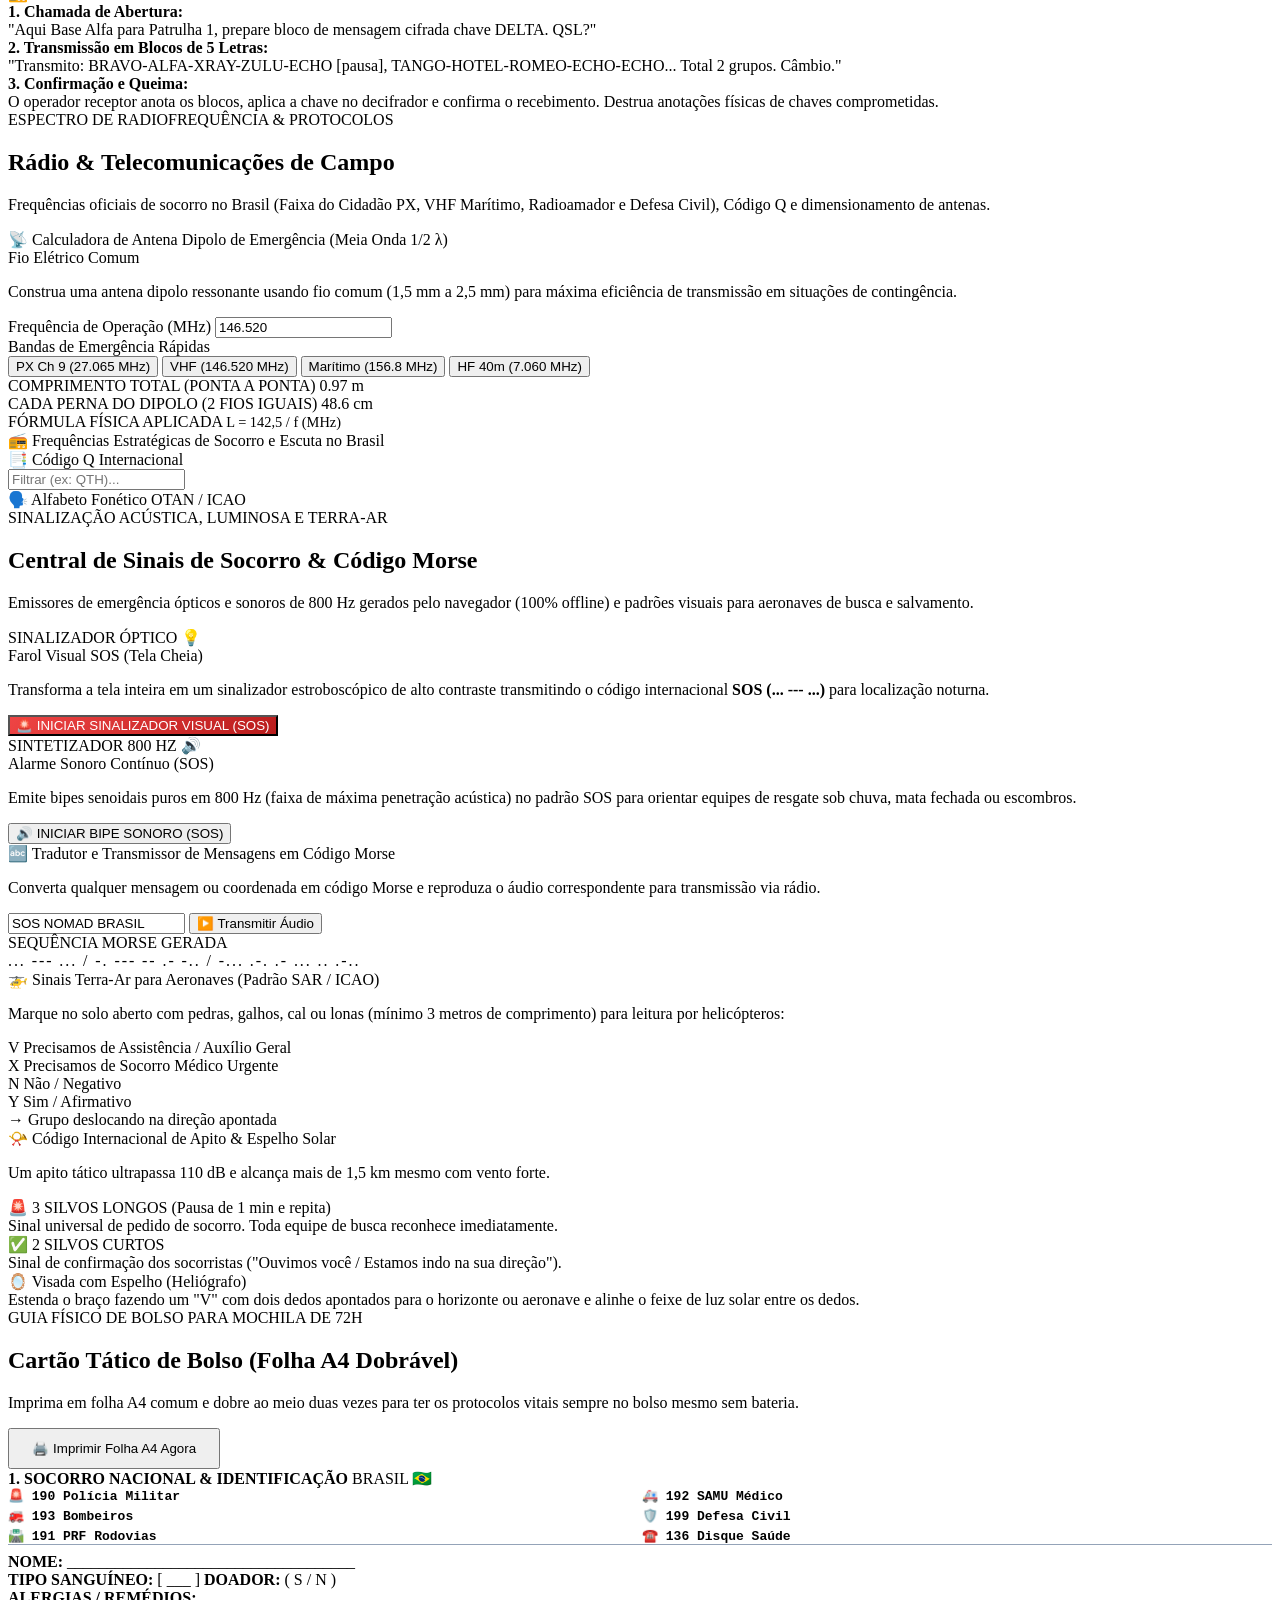
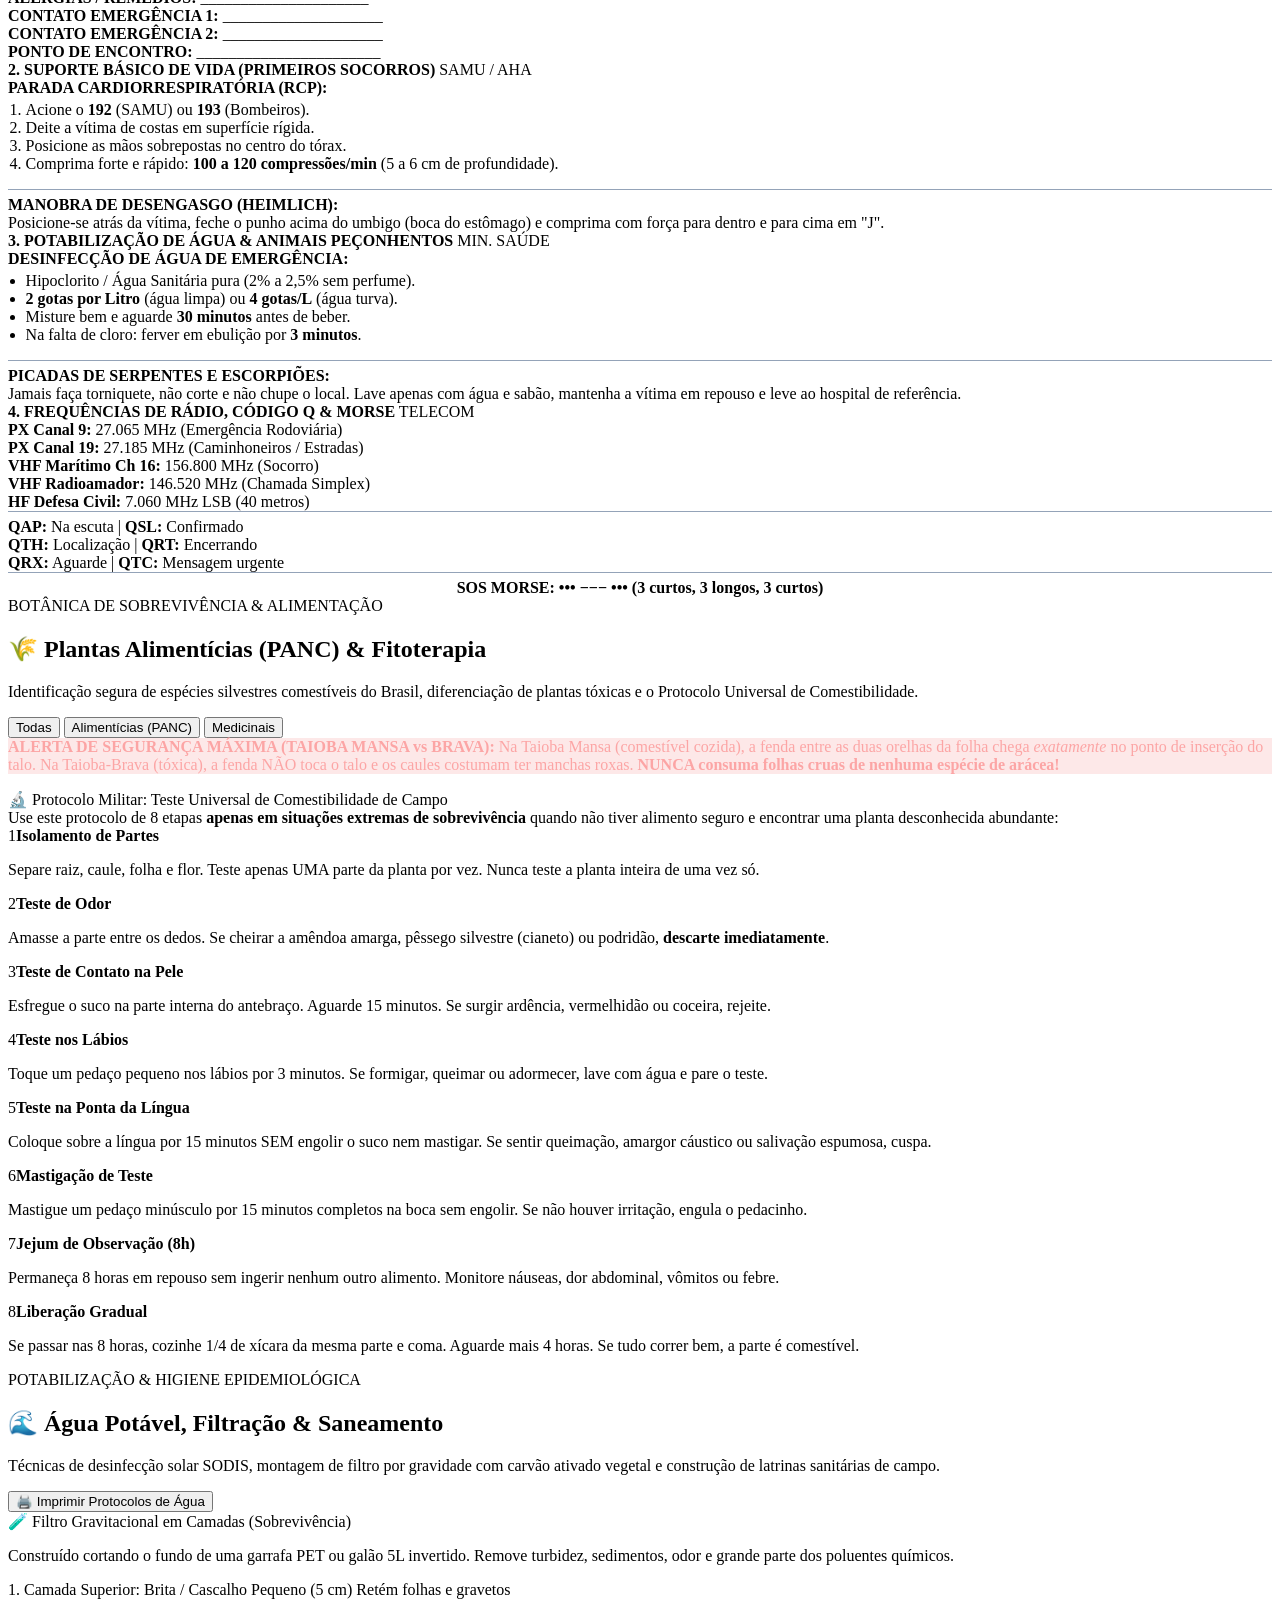
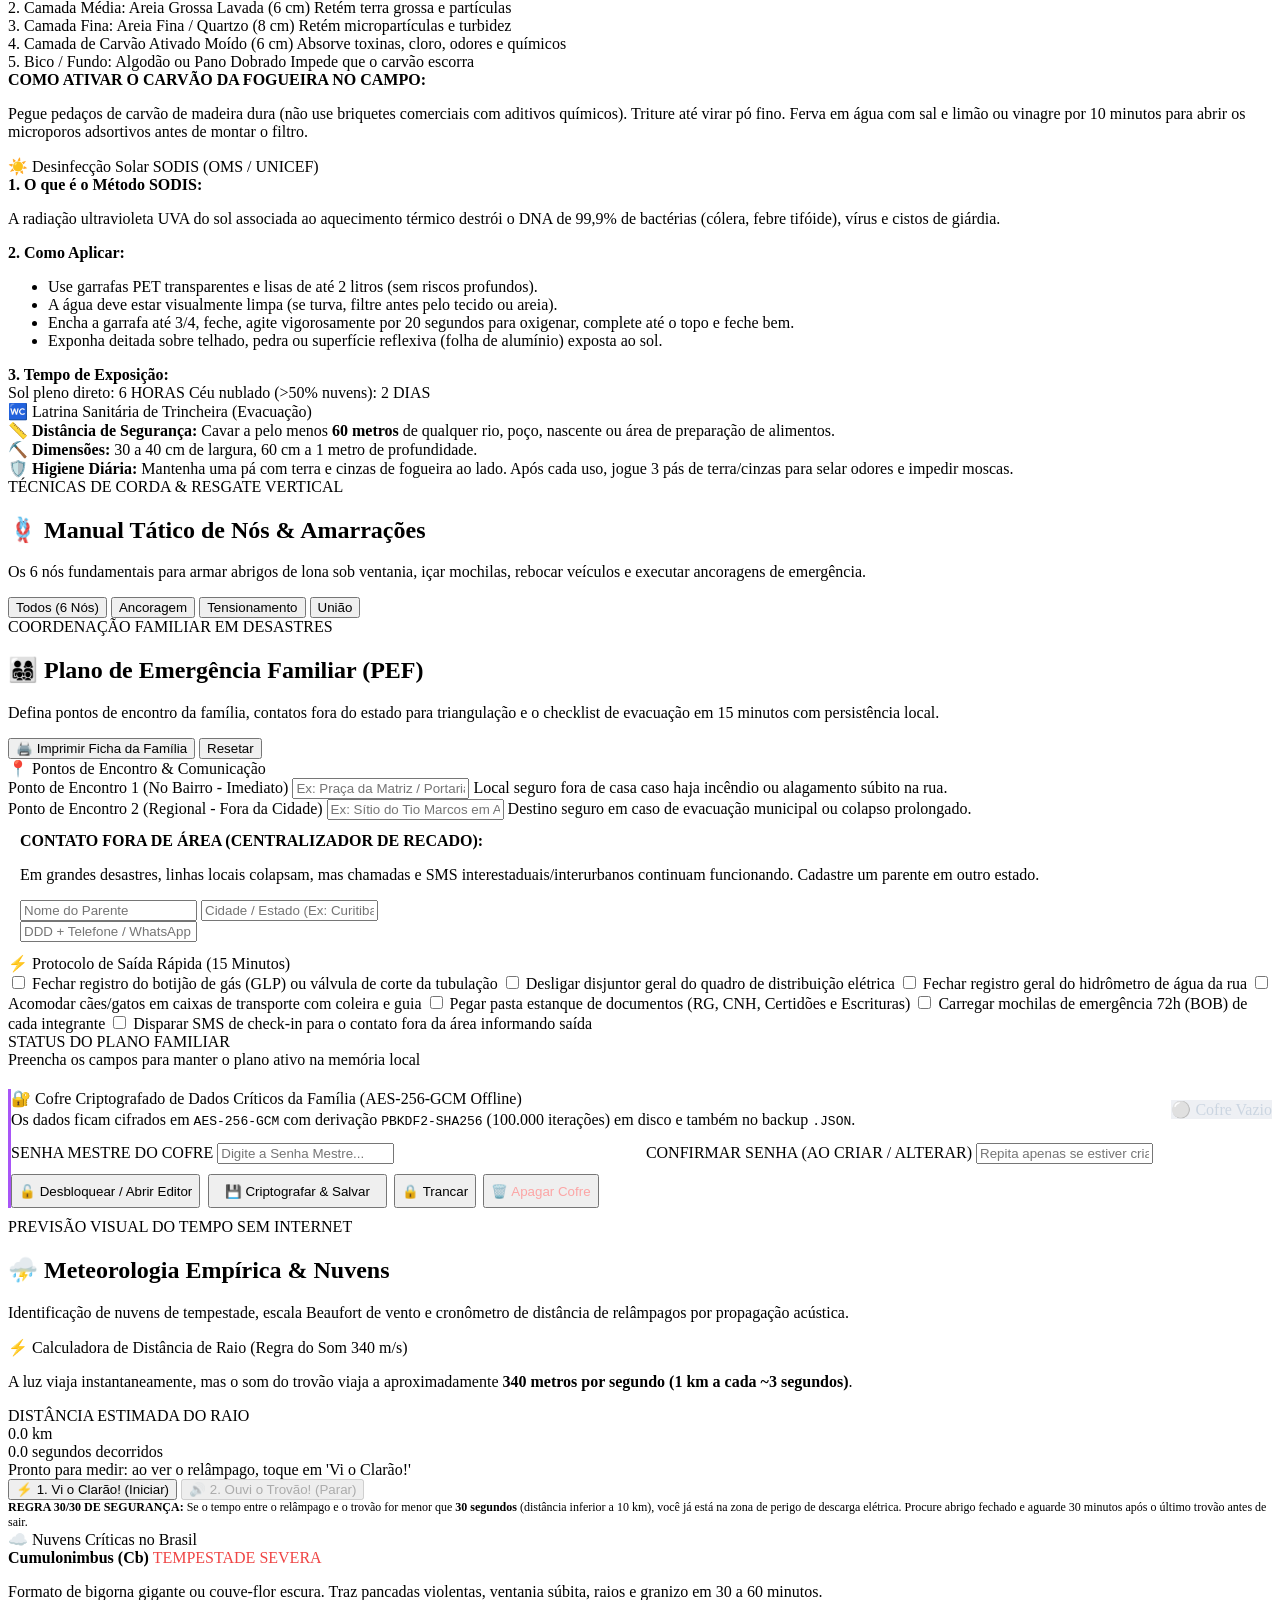
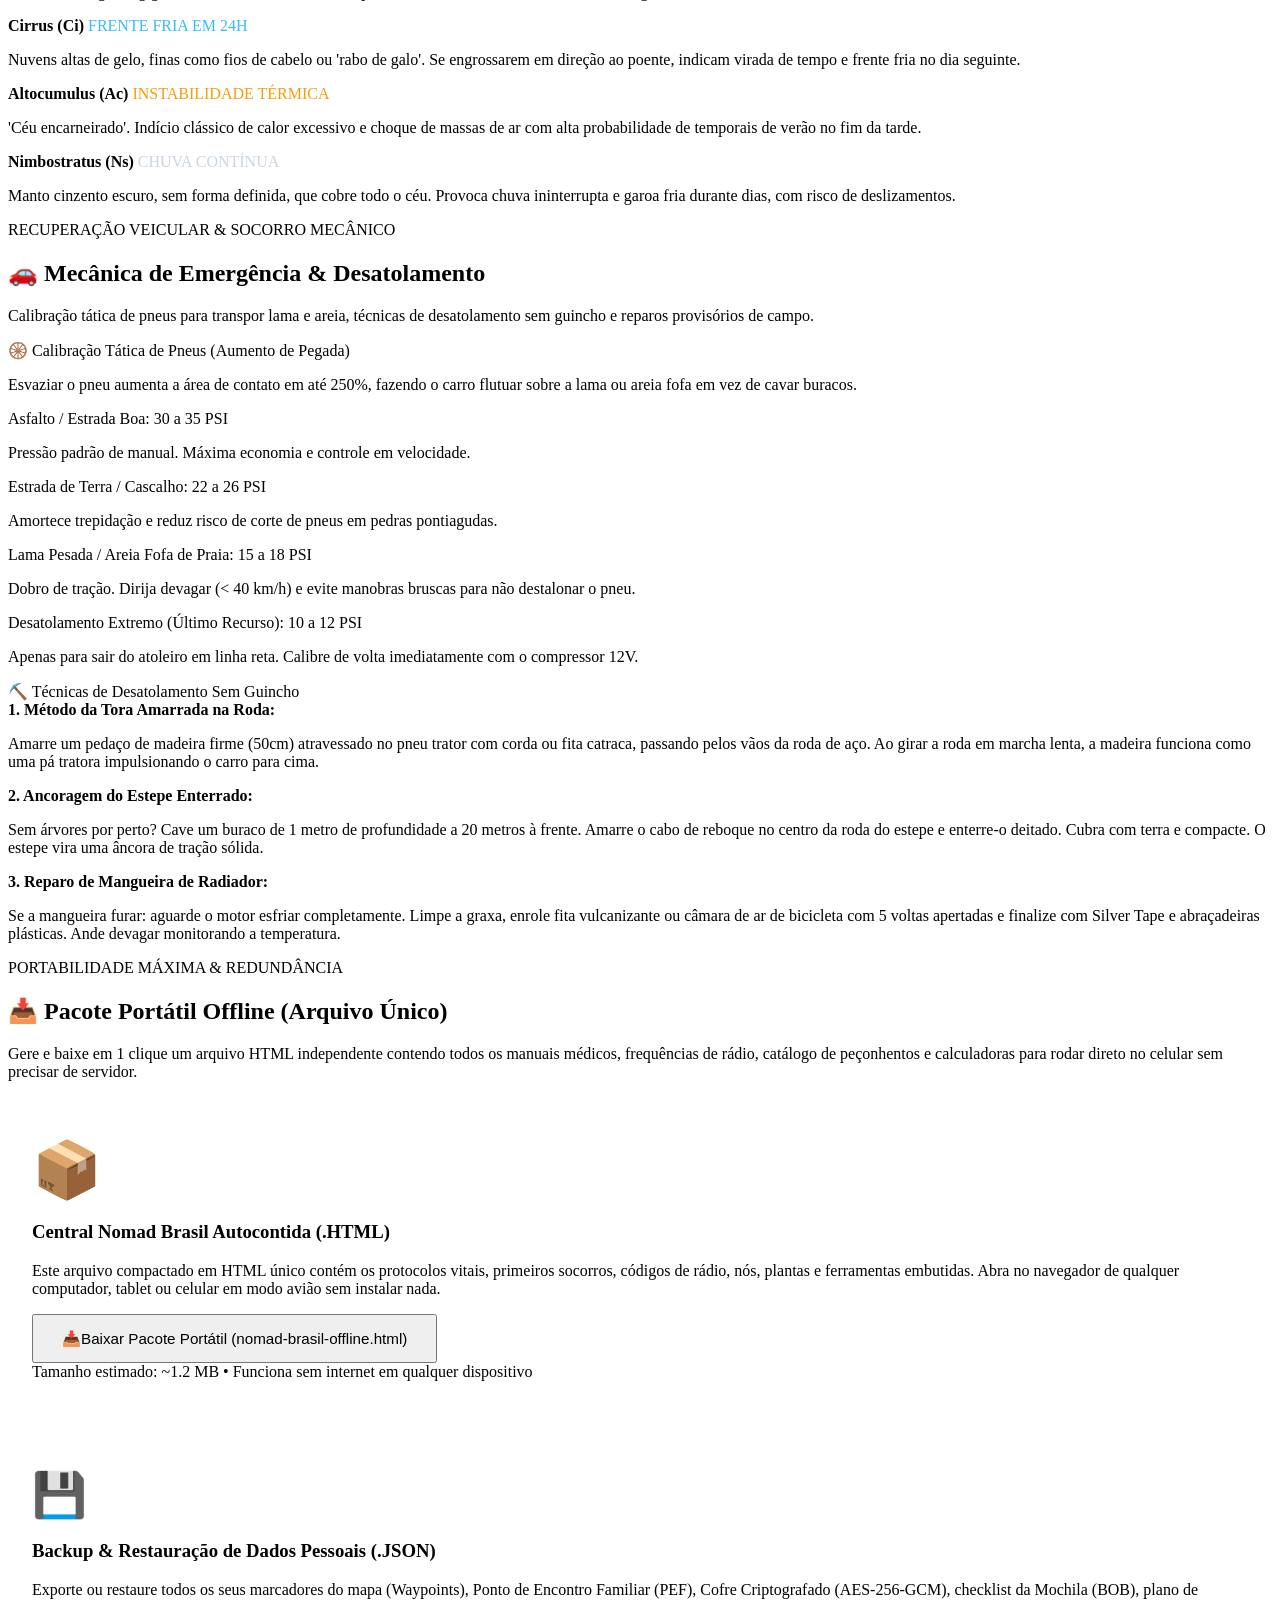
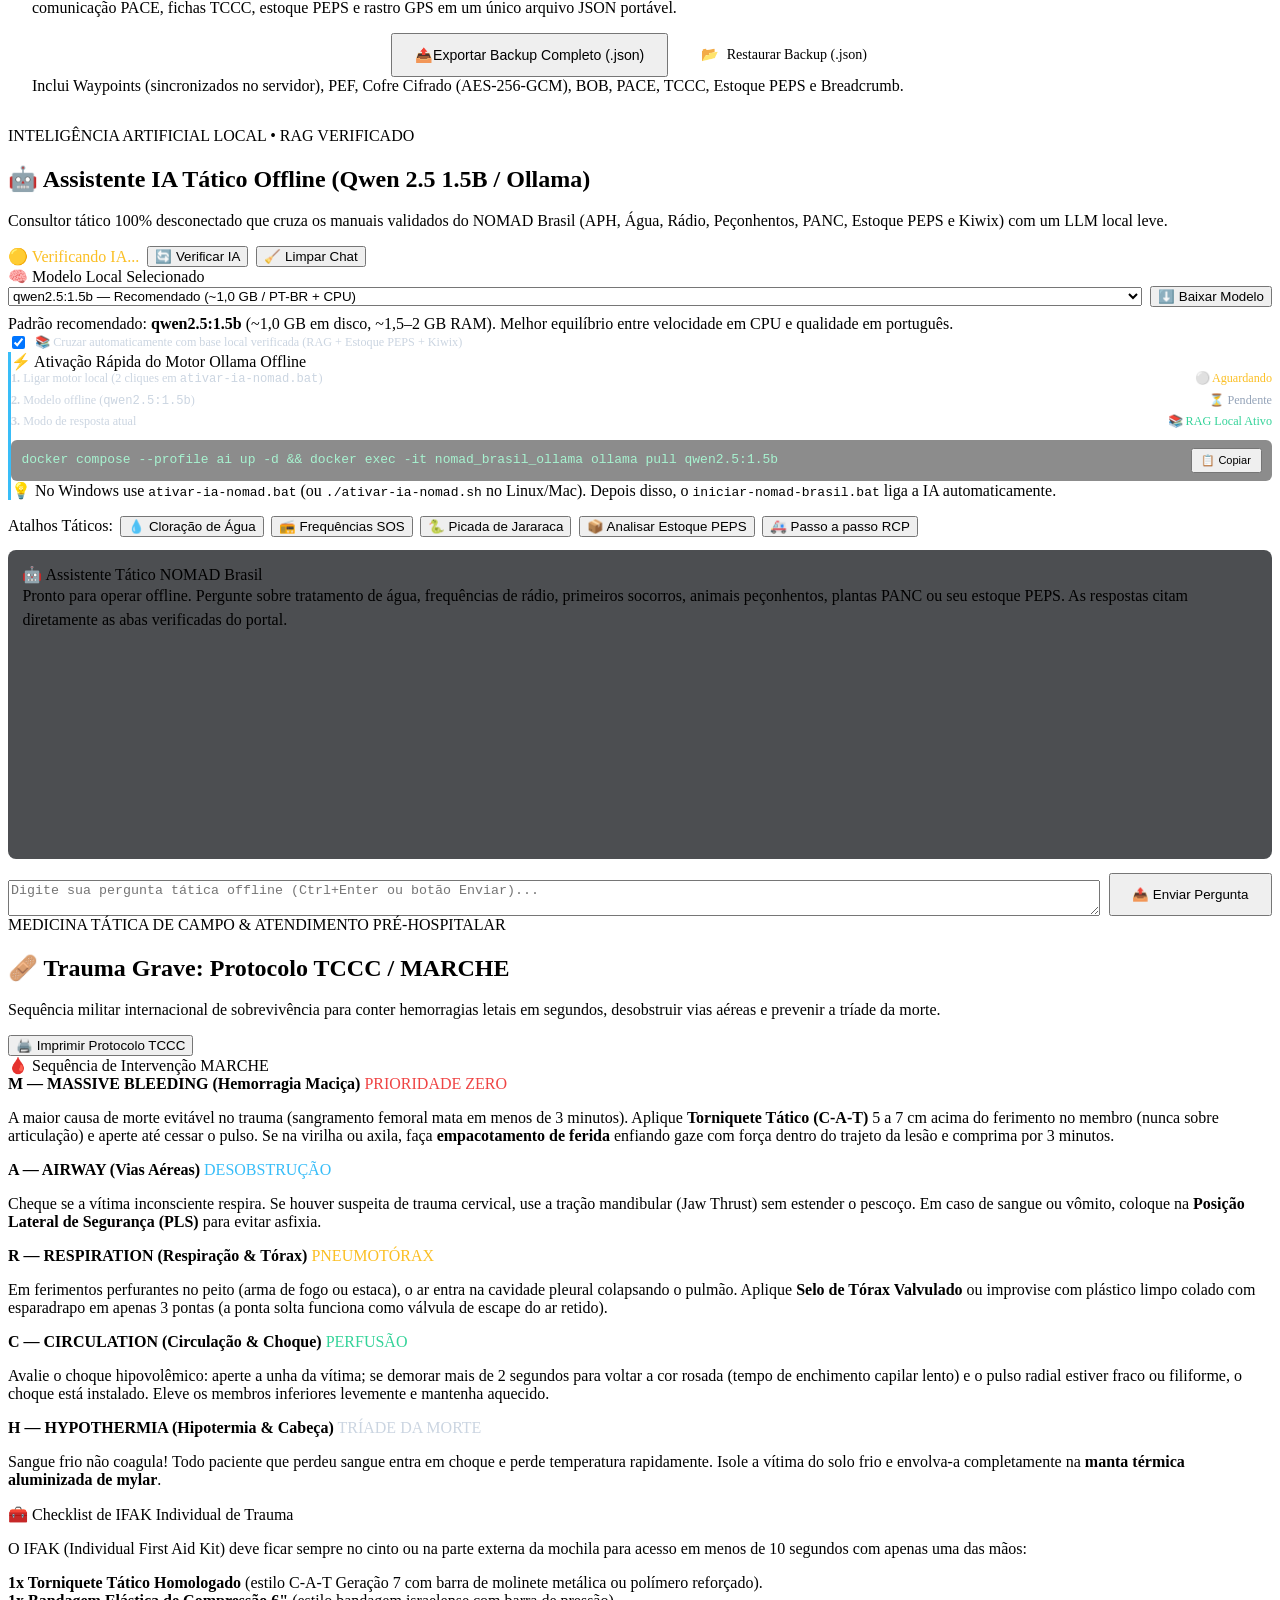
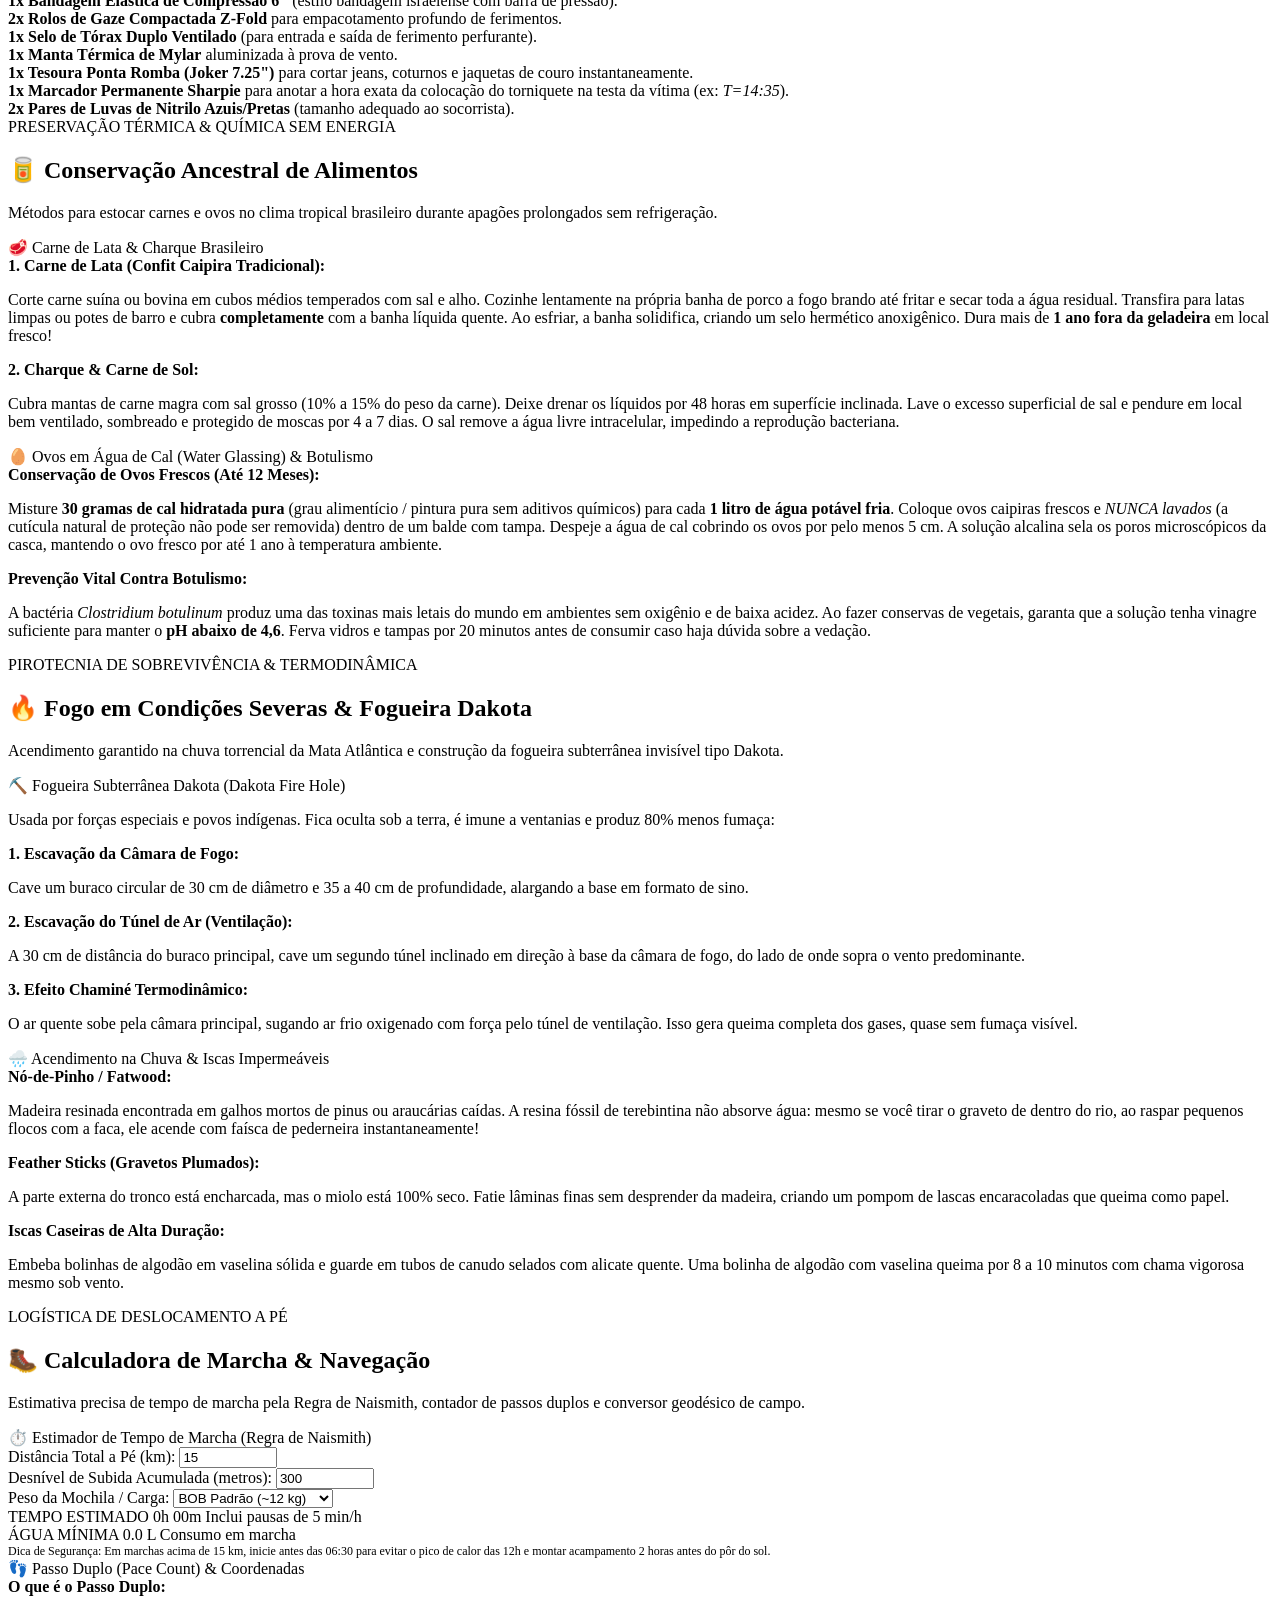
==== commit 60168048: "feat(ai): add offline tactical AI assistant (Ollama qwen2.5:1.5b + verified RAG), 1-click activators" ====
--- a/app/public/index.html
+++ b/app/public/index.html
@@ -30,7 +30,7 @@
   <link rel="apple-touch-icon" sizes="180x180" href="/apple-touch-icon.png">
   <link rel="manifest" href="/manifest.json">
 
-  <link rel="stylesheet" href="/styles.css?v=3.0">
+  <link rel="stylesheet" href="/styles.css?v=3.1">
   <link rel="stylesheet" href="/vendor/maplibre-gl.css">
   <script src="/vendor/maplibre-gl.js"></script>
   <script src="/vendor/pmtiles.js"></script>
@@ -96,6 +96,10 @@
           <button type="button" class="nav-tab-btn" data-tab-target="wiki">
             <span class="nav-icon">📚</span>
             <span class="nav-label">Wikipédia Offline</span>
+          </button>
+          <button type="button" class="nav-tab-btn" data-tab-target="ai">
+            <span class="nav-icon">🤖</span>
+            <span class="nav-label">IA Tática Offline</span>
           </button>
         </div>
 
@@ -339,6 +343,7 @@
           <button type="button" onclick="openLanConnectModal()" class="text-cyan-400 font-bold" style="background:none;border:none;padding:0;cursor:pointer;font-size:inherit;">📡 LAN</button>
           <button type="button" onclick="openCampBoardModal()" class="text-amber-400 font-bold" style="background:none;border:none;padding:0;cursor:pointer;font-size:inherit;">📋 Mural</button>
           <button type="button" onclick="openEncryptedVaultSection()" class="text-purple-400 font-bold" style="background:none;border:none;padding:0;cursor:pointer;font-size:inherit;" title="Abrir Cofre Criptografado AES-256-GCM">🔐 Cofre</button>
+          <button type="button" onclick="switchTab('ai')" class="text-emerald-400 font-bold" style="background:none;border:none;padding:0;cursor:pointer;font-size:inherit;" title="Abrir Assistente IA Offline (Ollama + RAG)">🤖 IA</button>
           <button type="button" onclick="toggleNightVisionMode()" class="night-vision-toggle-btn font-bold text-red-400" style="background:none;border:none;padding:0;cursor:pointer;font-size:inherit;" title="Filtro vermelho para preservar adaptação noturna">🔴 Noturno</button>
           <a href="http://localhost:8090" id="kiwix-sidebar-link" target="_blank" class="text-emerald-400 font-bold">Kiwix :8090 ↗</a>
         </div>
@@ -500,6 +505,9 @@
               </button>
               <button type="button" onclick="openEncryptedVaultSection()" class="chip-btn" style="padding:0.25rem 0.65rem;font-size:0.72rem;border-color:rgba(168,85,247,0.45);color:#c084fc;">
                 🔐 Cofre AES-256
+              </button>
+              <button type="button" onclick="switchTab('ai')" class="chip-btn" style="padding:0.25rem 0.65rem;font-size:0.72rem;border-color:rgba(16,185,129,0.45);color:#34d399;">
+                🤖 IA Offline
               </button>
               <button type="button" id="btn-night-vision" onclick="toggleNightVisionMode()" class="chip-btn night-vision-toggle-btn" style="padding:0.25rem 0.65rem;font-size:0.72rem;border-color:rgba(239,68,68,0.4);color:#fca5a5;">
                 🔴 Visão Noturna
@@ -2720,6 +2728,105 @@
       </section>
 
       <!-- =================================================================
+           21B. TAB: ASSISTENTE IA TÁTICO OFFLINE (OLLAMA + RAG LOCAL)
+           ================================================================= -->
+      <section class="tab-view" id="tab-ai">
+        <div class="page-container">
+          <div class="page-header">
+            <div class="page-title-group">
+              <span class="page-eyebrow">INTELIGÊNCIA ARTIFICIAL LOCAL &bull; RAG VERIFICADO</span>
+              <h2 class="page-title">🤖 Assistente IA Tático Offline (Qwen 2.5 1.5B / Ollama)</h2>
+              <p class="page-subtitle">
+                Consultor tático 100% desconectado que cruza os manuais validados do NOMAD Brasil (APH, Água, Rádio, Peçonhentos, PANC, Estoque PEPS e Kiwix) com um LLM local leve.
+              </p>
+            </div>
+            <div style="display:flex;gap:0.5rem;align-items:center;flex-wrap:wrap;">
+              <span id="ai-status-badge" class="status-pill" style="border-color:rgba(245,158,11,0.5);color:#fbbf24;">🟡 Verificando IA...</span>
+              <button type="button" id="ai-refresh-btn" class="chip-btn" onclick="refreshAiStatus(true)">🔄 Verificar IA</button>
+              <button type="button" class="chip-btn" onclick="clearAiChat()">🧹 Limpar Chat</button>
+            </div>
+          </div>
+
+          <div class="grid-2" style="margin-bottom: 1rem;">
+            <div class="tactical-card" style="border-left: 3px solid var(--accent-green);">
+              <div class="section-heading">
+                <span>🧠</span> Modelo Local Selecionado
+              </div>
+              <div style="display:flex;gap:0.5rem;flex-wrap:wrap;align-items:center;margin-bottom:0.5rem;min-width:0;">
+                <select id="ai-model-select" class="route-input" style="flex:1 1 200px;min-width:0;max-width:100%;" onchange="onAiModelChange()">
+                  <option value="qwen2.5:1.5b">qwen2.5:1.5b — Recomendado (~1,0 GB / PT-BR + CPU)</option>
+                </select>
+                <button type="button" id="ai-pull-btn" class="chip-btn chip-highlight" onclick="pullSelectedAiModel()" title="Requer internet na preparação inicial para baixar os pesos do modelo para ./storage/ollama">⬇️ Baixar Modelo</button>
+              </div>
+              <div id="ai-model-note" class="text-xs text-gray-300 mb-2">
+                Padrão recomendado: <strong>qwen2.5:1.5b</strong> (~1,0 GB em disco, ~1,5–2 GB RAM). Melhor equilíbrio entre velocidade em CPU e qualidade em português.
+              </div>
+              <label style="display:flex;align-items:center;gap:0.45rem;font-size:0.76rem;color:#cbd5e1;cursor:pointer;">
+                <input type="checkbox" id="ai-rag-checkbox" checked>
+                <span>📚 Cruzar automaticamente com base local verificada (RAG + Estoque PEPS + Kiwix)</span>
+              </label>
+              <div id="ai-pull-feedback" class="text-xs text-gray-400 mt-2"></div>
+              <div id="ai-pull-progress-wrap" style="display:none;margin-top:0.45rem;background:rgba(0,0,0,0.45);border:1px solid var(--border);border-radius:999px;height:10px;overflow:hidden;">
+                <div id="ai-pull-progress-bar" style="width:0%;height:100%;background:linear-gradient(90deg,#10b981,#38bdf8);transition:width 0.25s ease;"></div>
+              </div>
+            </div>
+
+            <div class="tactical-card" style="border-left: 3px solid #38bdf8;">
+              <div class="section-heading">
+                <span>⚡</span> Ativação Rápida do Motor Ollama Offline
+              </div>
+              <div style="display:flex;flex-direction:column;gap:0.4rem;font-size:0.76rem;color:#cbd5e1;margin-bottom:0.65rem;min-width:0;">
+                <div style="display:flex;justify-content:space-between;align-items:center;gap:0.5rem;flex-wrap:wrap;">
+                  <span><strong>1.</strong> Ligar motor local (2 cliques em <code>ativar-ia-nomad.bat</code>)</span>
+                  <span id="ai-step1-badge" class="font-mono" style="color:#fbbf24;">⚪ Aguardando</span>
+                </div>
+                <div style="display:flex;justify-content:space-between;align-items:center;gap:0.5rem;flex-wrap:wrap;">
+                  <span><strong>2.</strong> Modelo offline (<code id="ai-cmd-model-name">qwen2.5:1.5b</code>)</span>
+                  <span id="ai-step2-badge" class="font-mono" style="color:#94a3b8;">⏳ Pendente</span>
+                </div>
+                <div style="display:flex;justify-content:space-between;align-items:center;gap:0.5rem;flex-wrap:wrap;">
+                  <span><strong>3.</strong> Modo de resposta atual</span>
+                  <span id="ai-step3-badge" class="font-mono" style="color:#34d399;">📚 RAG Local Ativo</span>
+                </div>
+              </div>
+              <div style="display:flex;gap:0.45rem;align-items:center;flex-wrap:wrap;background:rgba(0,0,0,0.45);padding:0.5rem 0.65rem;border-radius:6px;border:1px solid var(--border);min-width:0;max-width:100%;">
+                <code id="ai-one-liner-cmd" class="font-mono text-[11px]" style="flex:1 1 200px;min-width:0;color:#a7f3d0;white-space:normal;word-break:break-word;line-height:1.45;">docker compose --profile ai up -d && docker exec -it nomad_brasil_ollama ollama pull qwen2.5:1.5b</code>
+                <button type="button" id="ai-copy-cmd-btn" class="chip-btn" style="padding:0.25rem 0.55rem;font-size:11px;white-space:nowrap;flex-shrink:0;" onclick="copyAiActivationCommand()">📋 Copiar</button>
+              </div>
+              <div class="text-[11px] text-gray-400 mt-1.5">
+                💡 No Windows use <code>ativar-ia-nomad.bat</code> (ou <code>./ativar-ia-nomad.sh</code> no Linux/Mac). Depois disso, o <code>iniciar-nomad-brasil.bat</code> liga a IA automaticamente.
+              </div>
+            </div>
+          </div>
+
+          <div class="tactical-card" style="display:flex;flex-direction:column;gap:0.85rem;">
+            <div style="display:flex;gap:0.45rem;flex-wrap:wrap;align-items:center;">
+              <span class="text-xs text-gray-400 font-bold">Atalhos Táticos:</span>
+              <button type="button" class="chip-btn" onclick="askAiQuick('Como purificar água turva com hipoclorito de sódio?')">💧 Cloração de Água</button>
+              <button type="button" class="chip-btn" onclick="askAiQuick('Quais são as frequências de emergência no Rádio PX, VHF Marítimo e RENER?')">📻 Frequências SOS</button>
+              <button type="button" class="chip-btn" onclick="askAiQuick('Como agir em picada de jararaca e qual soro é indicado?')">🐍 Picada de Jararaca</button>
+              <button type="button" class="chip-btn" onclick="askAiQuick('Resuma meu estoque atual PEPS e aponte itens perto de vencer.')">📦 Analisar Estoque PEPS</button>
+              <button type="button" class="chip-btn" onclick="askAiQuick('Qual o passo a passo da RCP em parada cardíaca?')">🚑 Passo a passo RCP</button>
+            </div>
+
+            <div id="ai-chat-messages" style="background:rgba(7,11,14,0.72);border:1px solid var(--border);border-radius:8px;padding:0.9rem;min-height:280px;max-height:460px;overflow-y:auto;overflow-x:hidden;overflow-wrap:anywhere;word-break:break-word;display:flex;flex-direction:column;gap:0.75rem;">
+              <div class="metric-card" style="border-left:3px solid var(--accent-green);">
+                <div class="text-xs font-bold text-emerald-400 mb-1">🤖 Assistente Tático NOMAD Brasil</div>
+                <div class="text-xs text-gray-200" style="line-height:1.5;">
+                  Pronto para operar offline. Pergunte sobre tratamento de água, frequências de rádio, primeiros socorros, animais peçonhentos, plantas PANC ou seu estoque PEPS. As respostas citam diretamente as abas verificadas do portal.
+                </div>
+              </div>
+            </div>
+
+            <div style="display:flex;gap:0.55rem;align-items:flex-end;flex-wrap:wrap;">
+              <textarea id="ai-chat-input" class="route-input" rows="2" style="flex:1;min-width:240px;resize:vertical;" placeholder="Digite sua pergunta tática offline (Ctrl+Enter ou botão Enviar)..." onkeydown="if(event.key==='Enter'&&!event.shiftKey){event.preventDefault();sendAiChatMessage();}"></textarea>
+              <button type="button" id="ai-send-btn" class="btn-calc-route" style="width:auto;padding:0.75rem 1.35rem;white-space:nowrap;" onclick="sendAiChatMessage()">📤 Enviar Pergunta</button>
+            </div>
+          </div>
+        </div>
+      </section>
+
+      <!-- =================================================================
            22. TAB: TRAUMA GRAVE & PROTOCOLO TCCC / MARCHE
            ================================================================= -->
       <section class="tab-view" id="tab-tccc">
@@ -5509,6 +5616,6 @@
 
   </div>
 
-  <script src="/app.js?v=7.0"></script>
+  <script src="/app.js?v=7.3"></script>
 </body>
 </html>
